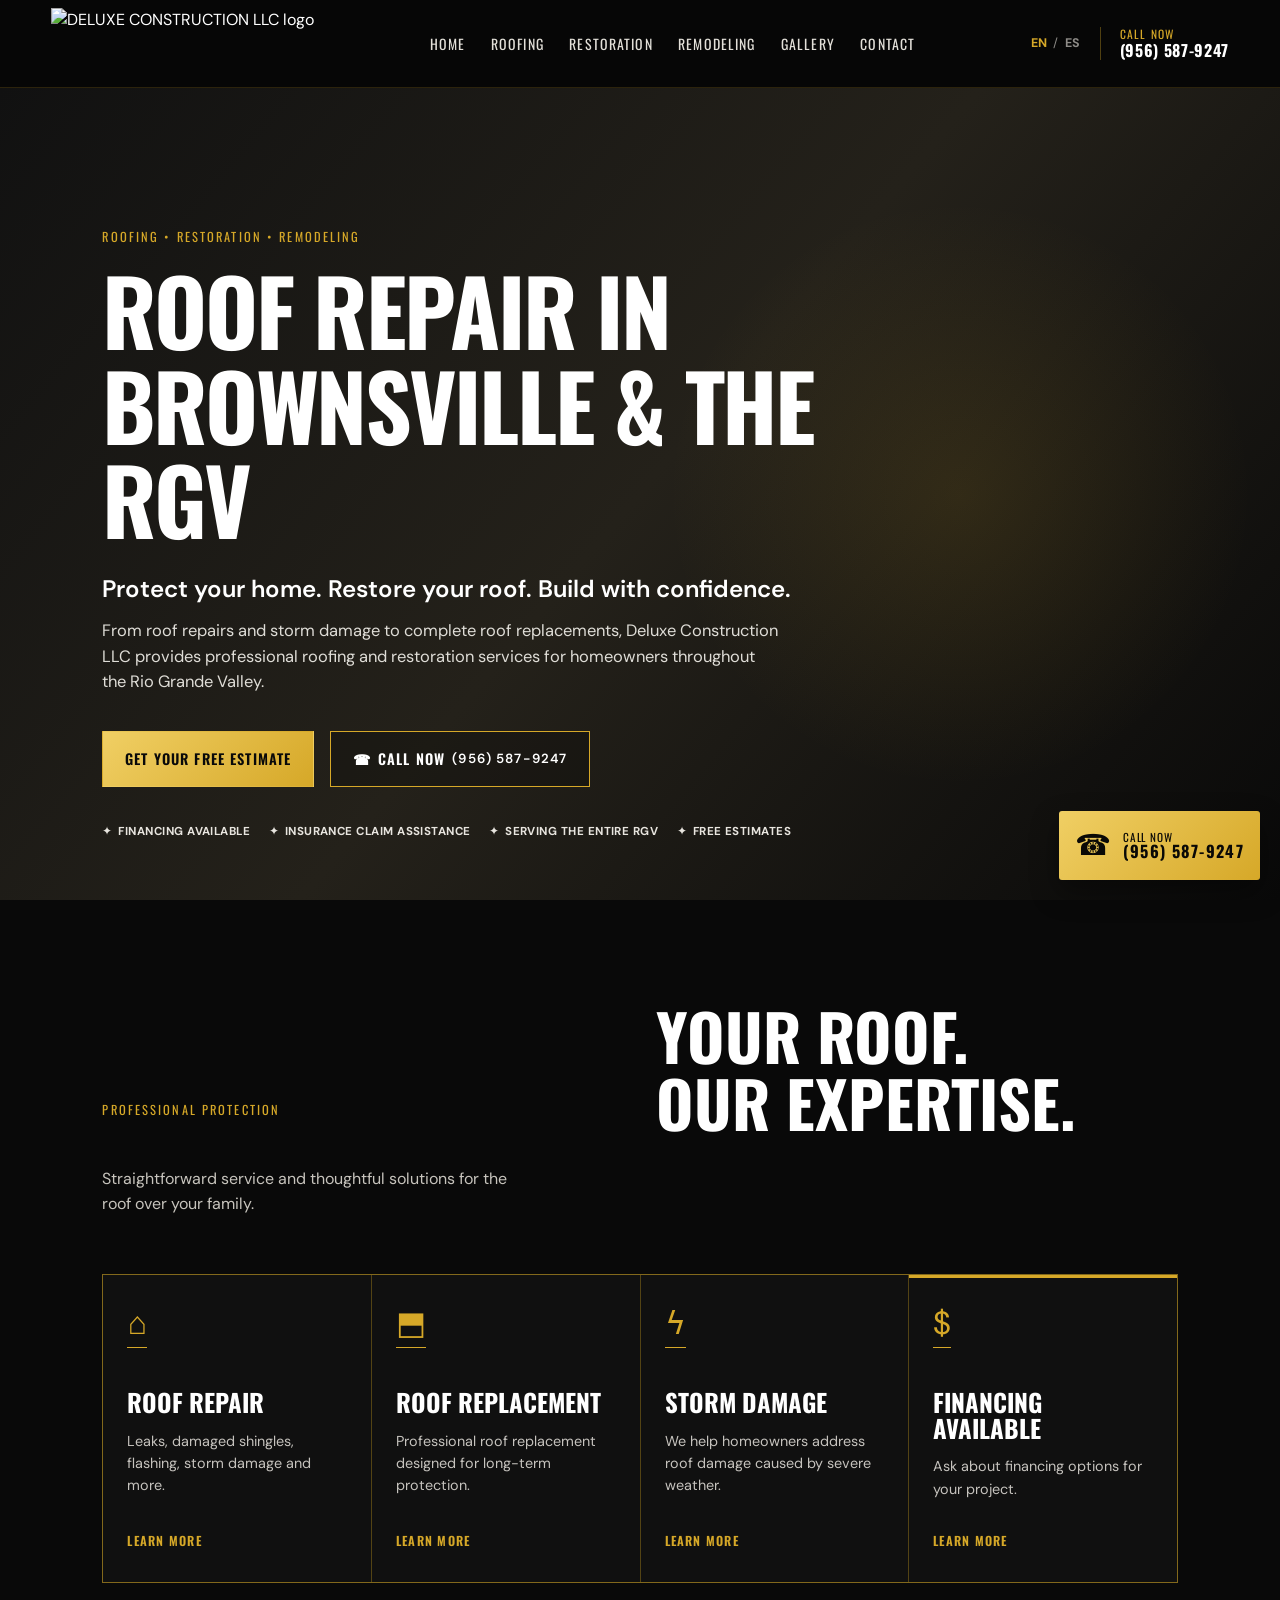
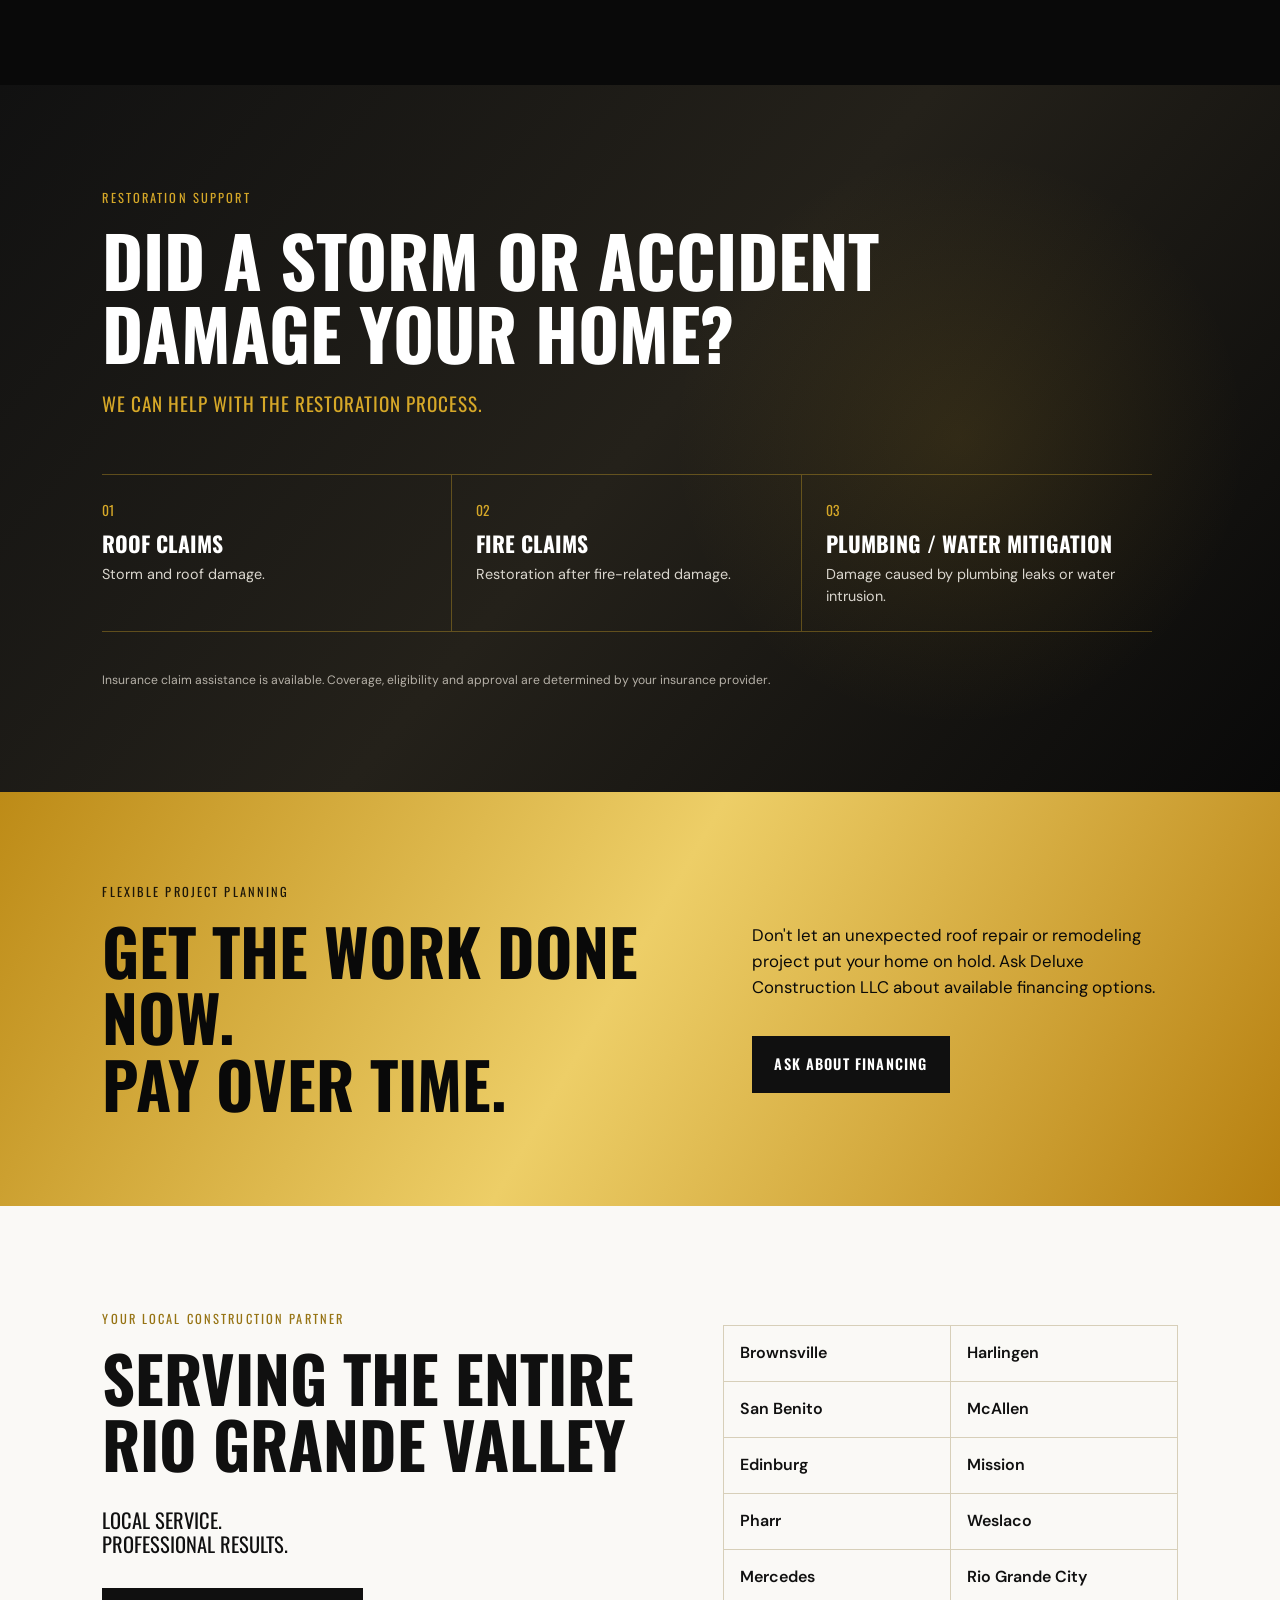
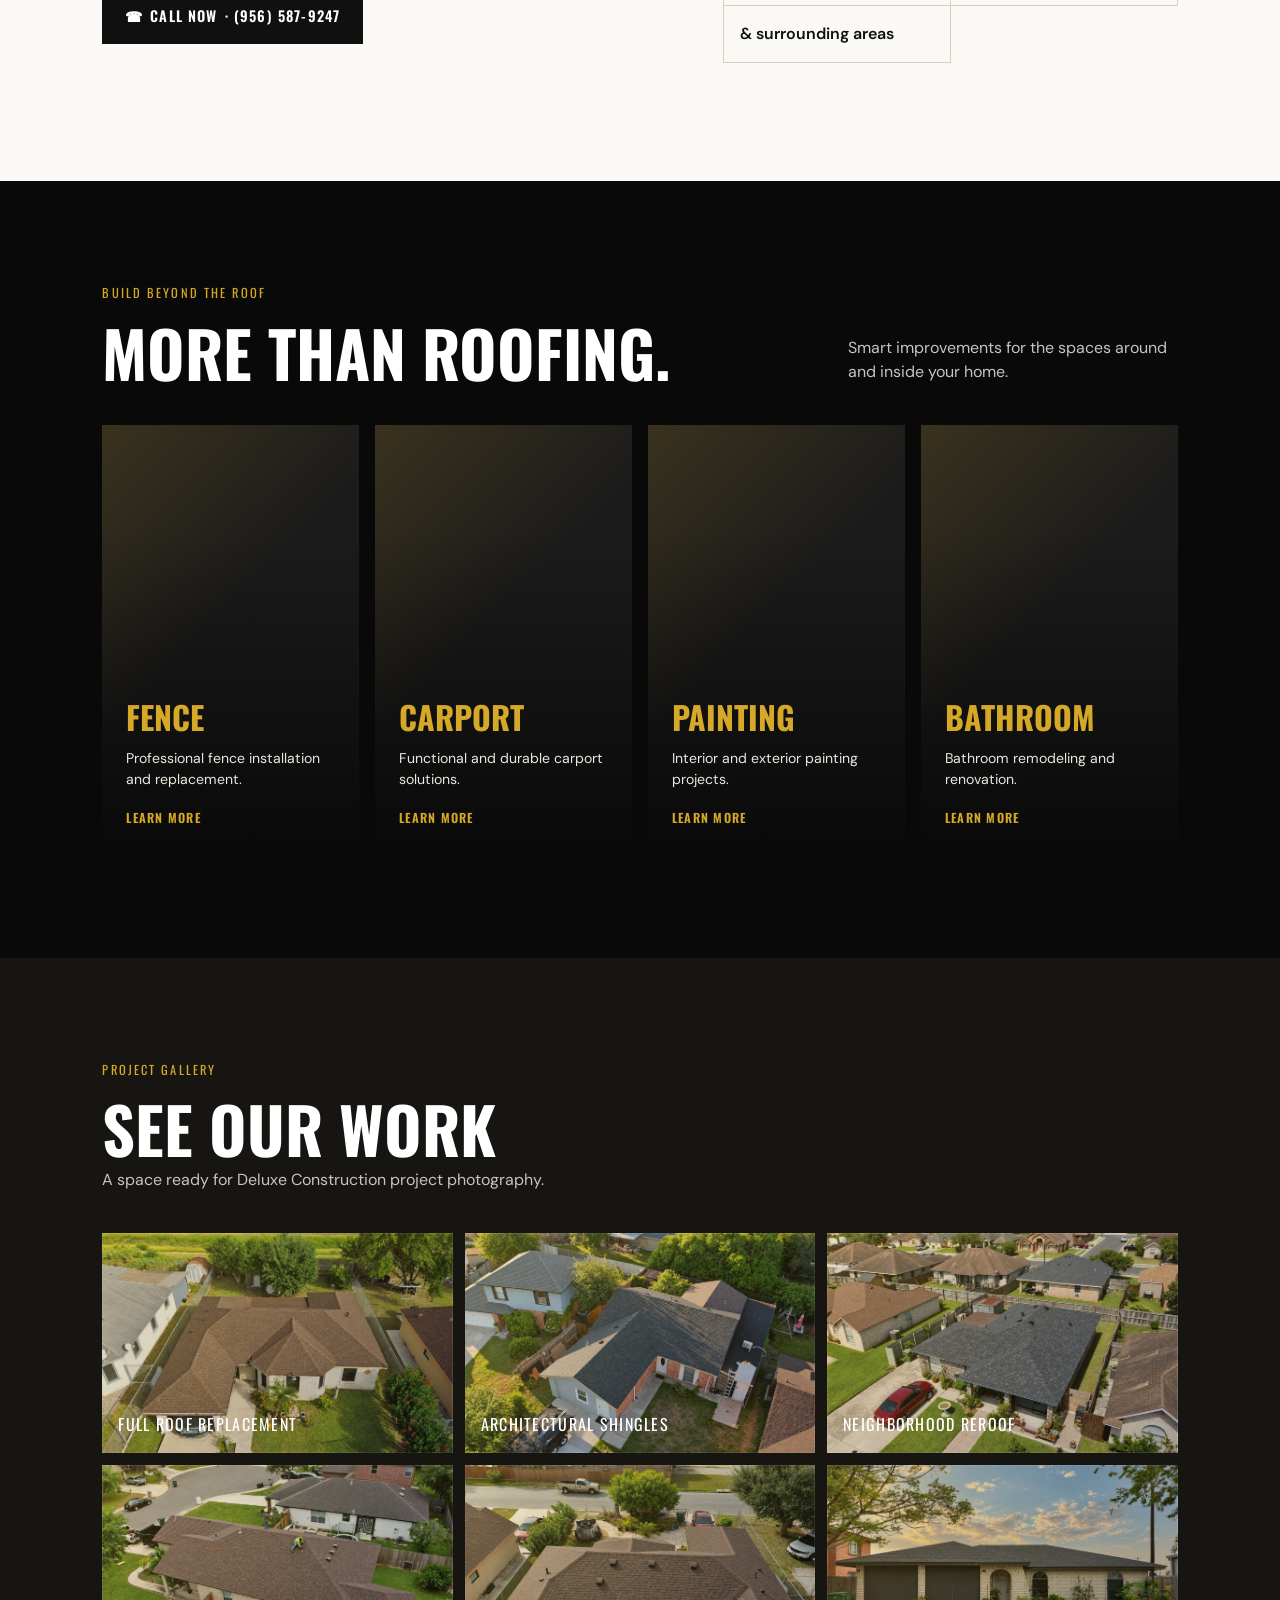
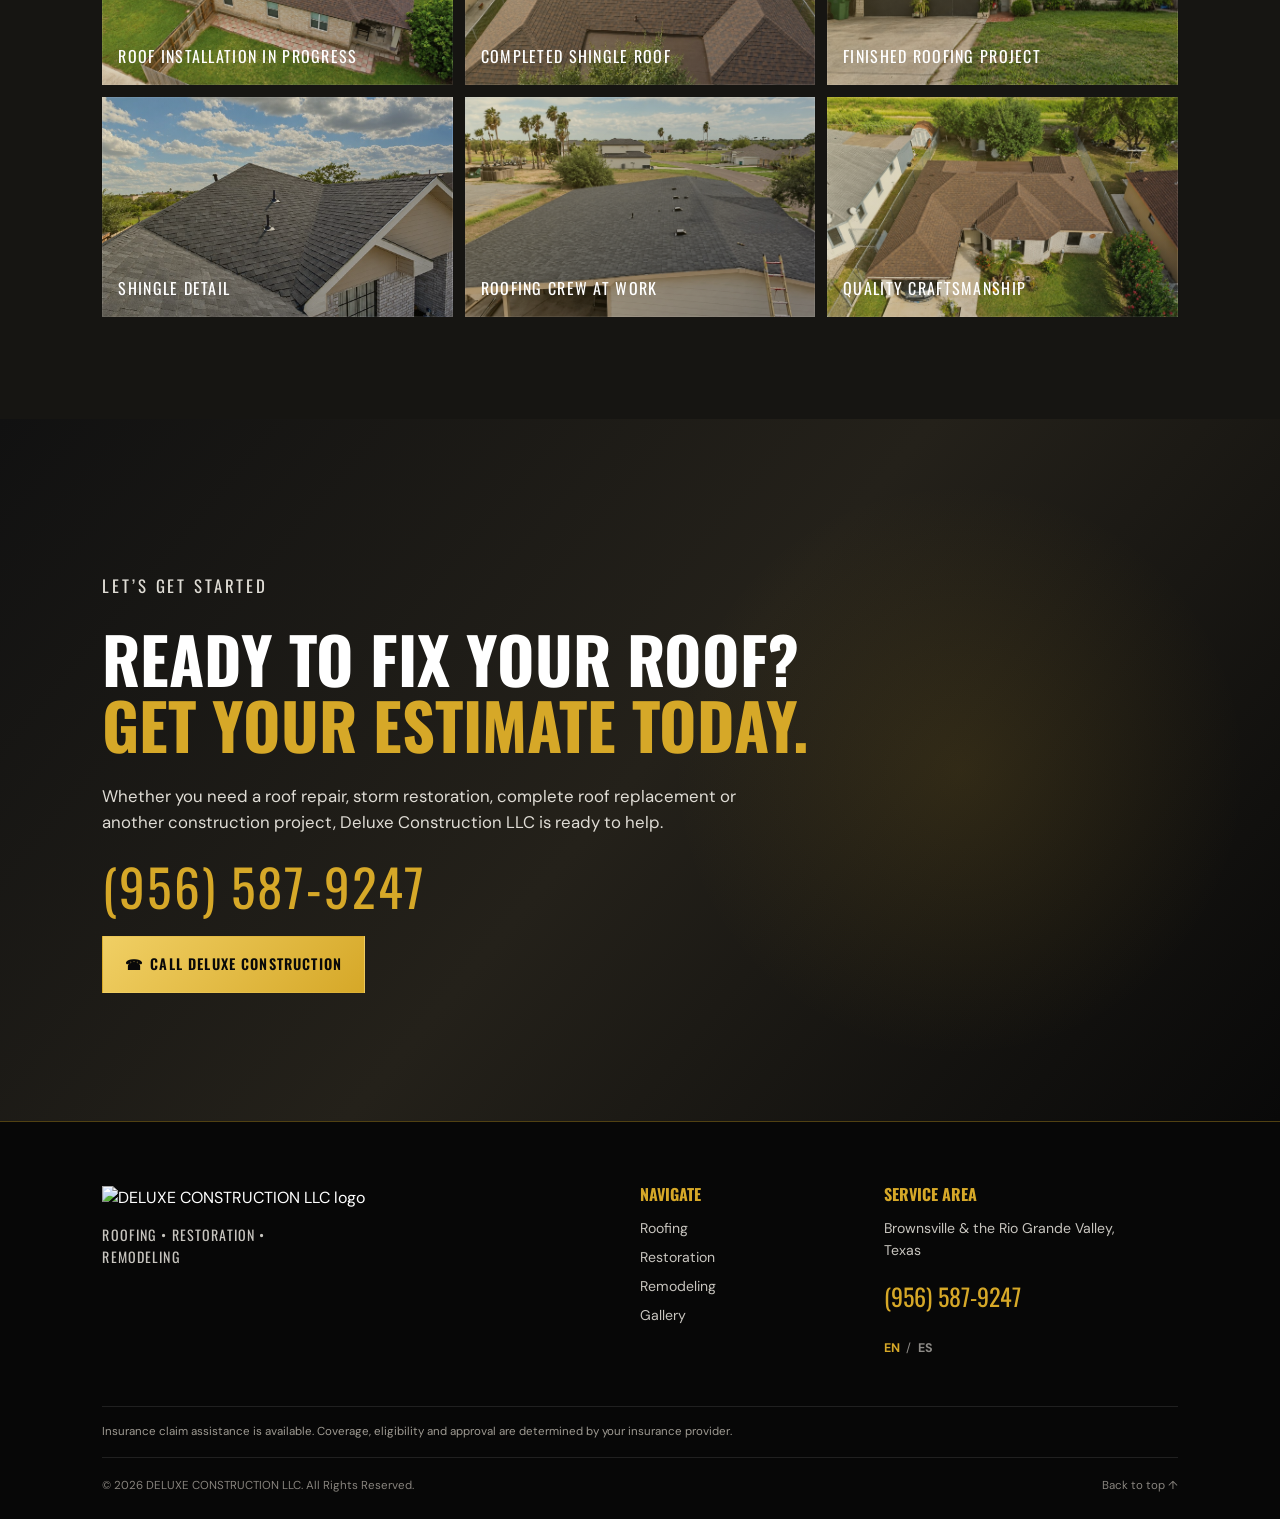
==== index.html @ 35813388 "Add files via upload" ====
<!doctype html>
<html lang="en">
<head>
  <meta charset="UTF-8" />
  <meta name="viewport" content="width=device-width, initial-scale=1.0" />
  <meta name="description" content="Professional roof repair, roof replacement, storm restoration and remodeling services in Brownsville and throughout the Rio Grande Valley. Financing available. Call Deluxe Construction LLC." />
  <title>Roof Repair in Brownsville TX | Deluxe Construction LLC</title>
  <link rel="preconnect" href="https://fonts.googleapis.com" />
  <link rel="preconnect" href="https://fonts.gstatic.com" crossorigin />
  <link href="https://fonts.googleapis.com/css2?family=DM+Sans:wght@400;500;600;700&family=Oswald:wght@400;500;600;700&display=swap" rel="stylesheet" />
  <link rel="stylesheet" href="styles.css" />
  <script type="application/ld+json">
  {"@context":"https://schema.org","@type":"HomeAndConstructionBusiness","name":"DELUXE CONSTRUCTION LLC","description":"Roof repair, roof replacement, restoration and remodeling services in Brownsville and the Rio Grande Valley.","telephone":"+1-956-587-9247","areaServed":{"@type":"Place","name":"Rio Grande Valley, Texas"},"serviceType":["Roof Repair","Roof Replacement","Storm Damage Restoration","Home Remodeling"]}
  </script>
</head>
<body>
  <a class="skip-link" href="#main" data-i18n="skip">Skip to content</a>
  <header class="site-header" id="top">
    <a href="#top" class="brand" aria-label="DELUXE CONSTRUCTION LLC home"><img src="images/deluxe-logo.jpeg" alt="DELUXE CONSTRUCTION LLC logo" /></a>
    <nav class="desktop-nav" aria-label="Primary navigation">
      <a href="#top" data-i18n="navHome">Home</a><a href="#roofing" data-i18n="navRoofing">Roofing</a><a href="#restoration" data-i18n="navRestoration">Restoration</a><a href="#remodeling" data-i18n="navRemodeling">Remodeling</a><a href="#gallery" data-i18n="navGallery">Gallery</a><a href="#contact" data-i18n="navContact">Contact</a>
    </nav>
    <div class="header-actions"><div class="language-switcher" aria-label="Language selector"><button data-lang="en">EN</button><span>/</span><button data-lang="es">ES</button></div><a class="header-call" href="tel:+19565879247"><span data-i18n="callNow">Call Now</span><strong>(956) 587-9247</strong></a></div>
    <button class="menu-toggle" aria-label="Open menu" aria-expanded="false"><span></span><span></span><span></span></button>
  </header>
  <div class="mobile-menu" aria-hidden="true"><nav aria-label="Mobile navigation"><a href="#top" data-i18n="navHome">Home</a><a href="#roofing" data-i18n="navRoofing">Roofing</a><a href="#restoration" data-i18n="navRestoration">Restoration</a><a href="#remodeling" data-i18n="navRemodeling">Remodeling</a><a href="#gallery" data-i18n="navGallery">Gallery</a><a href="#contact" data-i18n="navContact">Contact</a></nav><div class="language-switcher"><button data-lang="en">EN</button><span>/</span><button data-lang="es">ES</button></div><a class="btn btn-gold btn-wide" href="tel:+19565879247">☎ <span data-i18n="callNow">Call Now</span> · (956) 587-9247</a></div>
  <main id="main">
    <section class="hero image-panel hero-image"><div class="hero-content"><p class="eyebrow" data-i18n="heroEyebrow">Roofing • Restoration • Remodeling</p><h1 data-i18n="heroTitle">Roof Repair in<br>Brownsville &amp; the RGV</h1><p class="hero-tagline" data-i18n="heroTagline">Protect your home. Restore your roof. Build with confidence.</p><p class="hero-copy" data-i18n="heroCopy">From roof repairs and storm damage to complete roof replacements, Deluxe Construction LLC provides professional roofing and restoration services for homeowners throughout the Rio Grande Valley.</p><div class="hero-ctas"><a class="btn btn-gold" href="#contact" data-i18n="estimate">Get Your Free Estimate</a><a class="btn btn-outline" href="tel:+19565879247">☎ <span data-i18n="callNow">Call Now</span> <span class="phone">(956) 587-9247</span></a></div><div class="trust-row"><span>✦ <b data-i18n="trustFinance">Financing Available</b></span><span>✦ <b data-i18n="trustClaims">Insurance Claim Assistance</b></span><span>✦ <b data-i18n="trustRGV">Serving the Entire RGV</b></span><span>✦ <b data-i18n="trustEstimate">Free Estimates</b></span></div></div></section>

    <section id="roofing" class="section section-dark"><div class="section-intro"><p class="eyebrow" data-i18n="roofingKicker">Professional protection</p><h2 data-i18n="roofingTitle">Your Roof.<br>Our Expertise.</h2><p data-i18n="roofingCopy">Straightforward service and thoughtful solutions for the roof over your family.</p></div><div class="service-grid">
      <article class="service-card"><div class="service-icon">⌂</div><h3 data-i18n="repairTitle">Roof Repair</h3><p data-i18n="repairText">Leaks, damaged shingles, flashing, storm damage and more.</p><a href="#contact" data-i18n="learnMore">Learn More</a></article>
      <article class="service-card"><div class="service-icon">⬒</div><h3 data-i18n="replacementTitle">Roof Replacement</h3><p data-i18n="replacementText">Professional roof replacement designed for long-term protection.</p><a href="#contact" data-i18n="learnMore">Learn More</a></article>
      <article class="service-card"><div class="service-icon">ϟ</div><h3 data-i18n="stormTitle">Storm Damage</h3><p data-i18n="stormText">We help homeowners address roof damage caused by severe weather.</p><a href="#restoration" data-i18n="learnMore">Learn More</a></article>
      <article class="service-card gold-edge"><div class="service-icon">$</div><h3 data-i18n="financeCardTitle">Financing Available</h3><p data-i18n="financeCardText">Ask about financing options for your project.</p><a href="#financing" data-i18n="learnMore">Learn More</a></article>
    </div></section>

    <section id="restoration" class="claims section image-panel claims-image"><div class="claims-inner"><p class="eyebrow" data-i18n="claimsKicker">Restoration support</p><h2 data-i18n="claimsTitle">Did a Storm or Accident<br>Damage Your Home?</h2><p class="claims-lead" data-i18n="claimsLead">We can help with the restoration process.</p><div class="claim-grid"><article><span>01</span><h3 data-i18n="roofClaims">Roof Claims</h3><p data-i18n="roofClaimsText">Storm and roof damage.</p></article><article><span>02</span><h3 data-i18n="fireClaims">Fire Claims</h3><p data-i18n="fireClaimsText">Restoration after fire-related damage.</p></article><article><span>03</span><h3 data-i18n="waterClaims">Plumbing / Water Mitigation</h3><p data-i18n="waterClaimsText">Damage caused by plumbing leaks or water intrusion.</p></article></div><p class="disclaimer" data-i18n="disclaimer">Insurance claim assistance is available. Coverage, eligibility and approval are determined by your insurance provider.</p></div></section>

    <section id="financing" class="financing"><div><p class="eyebrow" data-i18n="financingKicker">Flexible project planning</p><h2 data-i18n="financingTitle">Get the Work Done Now.<br>Pay Over Time.</h2></div><div><p data-i18n="financingText">Don't let an unexpected roof repair or remodeling project put your home on hold. Ask Deluxe Construction LLC about available financing options.</p><a class="btn btn-gold" href="#contact" data-i18n="askFinance">Ask About Financing</a></div></section>

    <section class="section areas"><div><p class="eyebrow" data-i18n="areasKicker">Your local construction partner</p><h2 data-i18n="areasTitle">Serving the Entire<br>Rio Grande Valley</h2><p class="areas-strong" data-i18n="areasStrong">Local Service.<br>Professional Results.</p><a class="btn btn-black" href="tel:+19565879247">☎ <span data-i18n="callNow">Call Now</span> · (956) 587-9247</a></div><ul class="city-list"><li>Brownsville</li><li>Harlingen</li><li>San Benito</li><li>McAllen</li><li>Edinburg</li><li>Mission</li><li>Pharr</li><li>Weslaco</li><li>Mercedes</li><li>Rio Grande City</li><li data-i18n="surrounding">&amp; surrounding areas</li></ul></section>

    <section id="remodeling" class="section section-dark"><div class="section-title-line"><div><p class="eyebrow" data-i18n="moreKicker">Build beyond the roof</p><h2 data-i18n="moreTitle">More Than Roofing.</h2></div><p data-i18n="moreCopy">Smart improvements for the spaces around and inside your home.</p></div><div class="other-grid"><article class="visual-card fence"><div><h3 data-i18n="fence">Fence</h3><p data-i18n="fenceText">Professional fence installation and replacement.</p><a href="#contact" data-i18n="learnMore">Learn More</a></div></article><article class="visual-card carport"><div><h3 data-i18n="carport">Carport</h3><p data-i18n="carportText">Functional and durable carport solutions.</p><a href="#contact" data-i18n="learnMore">Learn More</a></div></article><article class="visual-card painting"><div><h3 data-i18n="painting">Painting</h3><p data-i18n="paintingText">Interior and exterior painting projects.</p><a href="#contact" data-i18n="learnMore">Learn More</a></div></article><article class="visual-card bathroom"><div><h3 data-i18n="bathroom">Bathroom</h3><p data-i18n="bathroomText">Bathroom remodeling and renovation.</p><a href="#contact" data-i18n="learnMore">Learn More</a></div></article></div></section>

    <section id="gallery" class="section gallery-section"><p class="eyebrow" data-i18n="galleryKicker">Project gallery</p><h2 data-i18n="galleryTitle">See Our Work</h2><p class="gallery-note" data-i18n="galleryNote">A space ready for Deluxe Construction project photography.</p><div class="gallery-grid" id="galleryGrid"></div></section>

    <section id="contact" class="final-cta image-panel final-image"><div><p class="eyebrow" data-i18n="finalKicker">Let’s get started</p><h2 data-i18n="finalTitle">Ready to Fix Your Roof?<br><em>Get Your Estimate Today.</em></h2><p data-i18n="finalText">Whether you need a roof repair, storm restoration, complete roof replacement or another construction project, Deluxe Construction LLC is ready to help.</p><a class="final-phone" href="tel:+19565879247">(956) 587-9247</a><a class="btn btn-gold" href="tel:+19565879247">☎ <span data-i18n="callDeluxe">Call Deluxe Construction</span></a></div></section>
  </main>
  <footer class="footer"><div class="footer-main"><div><img class="footer-logo" src="images/deluxe-logo.jpeg" alt="DELUXE CONSTRUCTION LLC logo" /><p class="footer-tag" data-i18n="footerTag">Roofing • Restoration • Remodeling</p></div><div><h3 data-i18n="footerNavigate">Navigate</h3><a href="#roofing" data-i18n="navRoofing">Roofing</a><a href="#restoration" data-i18n="navRestoration">Restoration</a><a href="#remodeling" data-i18n="navRemodeling">Remodeling</a><a href="#gallery" data-i18n="navGallery">Gallery</a></div><div><h3 data-i18n="footerService">Service Area</h3><p data-i18n="footerArea">Brownsville &amp; the Rio Grande Valley, Texas</p><a class="footer-phone" href="tel:+19565879247">(956) 587-9247</a><div class="language-switcher footer-language"><button data-lang="en">EN</button><span>/</span><button data-lang="es">ES</button></div></div></div><p class="footer-disclaimer" data-i18n="disclaimer">Insurance claim assistance is available. Coverage, eligibility and approval are determined by your insurance provider.</p><div class="footer-bottom"><span>© 2026 DELUXE CONSTRUCTION LLC. <span data-i18n="rights">All Rights Reserved.</span></span><a href="#top" data-i18n="backTop">Back to top ↑</a></div></footer>
  <a class="floating-call" href="tel:+19565879247" aria-label="Call DELUXE CONSTRUCTION LLC at (956) 587-9247"><span class="call-icon">☎</span><span><small data-i18n="callNow">Call Now</small><strong>(956) 587-9247</strong></span></a>
  <dialog class="lightbox"><button aria-label="Close gallery image">×</button><div class="lightbox-art"></div><p></p></dialog>
  <script src="script.js"></script>
</body>
</html>
---- styles.css ----
:root{--black:#070707;--charcoal:#131313;--gold:#d6a828;--gold-light:#f0cf64;--white:#fff;--muted:#c7c4bd;--line:rgba(214,168,40,.36)}*{box-sizing:border-box}html{scroll-behavior:smooth}body{margin:0;background:var(--black);color:var(--white);font-family:"DM Sans",Arial,sans-serif;line-height:1.55}a{color:inherit;text-decoration:none}button{font:inherit}.skip-link{position:fixed;top:-50px;left:1rem;background:var(--gold);color:#000;padding:.6rem 1rem;z-index:100}.skip-link:focus{top:1rem}.site-header{height:88px;position:sticky;top:0;z-index:30;display:flex;align-items:center;gap:2rem;padding:7px clamp(1rem,4vw,5rem);background:rgba(7,7,7,.94);border-bottom:1px solid rgba(214,168,40,.18);backdrop-filter:blur(12px)}.brand{display:flex;height:72px;min-width:140px}.brand img{height:100%;width:auto;object-fit:contain}.desktop-nav{display:flex;justify-content:center;gap:clamp(1rem,2vw,2.3rem);margin:auto;font-family:Oswald,sans-serif;font-size:.87rem;text-transform:uppercase;letter-spacing:.08em}.desktop-nav a{color:#e3e0d9}.desktop-nav a:hover,.footer a:hover{color:var(--gold)}.header-actions{display:flex;align-items:center;gap:1.25rem}.language-switcher{display:flex;align-items:center;gap:.4rem;color:#8d8b87;font-size:.78rem}.language-switcher button{border:0;padding:0;background:none;color:inherit;cursor:pointer;font-weight:700}.language-switcher button.active{color:var(--gold)}.header-call{font-family:Oswald,sans-serif;color:var(--gold);text-transform:uppercase;font-size:.72rem;letter-spacing:.1em;border-left:1px solid var(--line);padding-left:1.2rem;line-height:1.2}.header-call strong{display:block;color:#fff;font-size:1rem;letter-spacing:.04em}.menu-toggle,.mobile-menu{display:none}.image-panel{position:relative;isolation:isolate;background-color:#131313;background-image:linear-gradient(100deg,rgba(0,0,0,.94) 12%,rgba(0,0,0,.66) 58%,rgba(0,0,0,.36)),url("images/hero-roof.jpg");background-position:center;background-size:cover}.image-panel:before{content:"";position:absolute;inset:0;z-index:-1;background:radial-gradient(circle at 75% 50%,rgba(214,168,40,.12),transparent 28%),linear-gradient(130deg,#111 0%,#24211a 50%,#090909 100%)}.hero{min-height:calc(100svh - 88px);padding:clamp(5rem,10vw,9rem) clamp(1rem,8vw,9rem) 3rem;display:flex;align-items:center}.hero-content{max-width:830px}.eyebrow{margin:0 0 1rem;color:var(--gold);font-family:Oswald,sans-serif;font-size:.78rem;letter-spacing:.17em;text-transform:uppercase}.hero h1,h2,h3{font-family:Oswald,sans-serif;text-transform:uppercase;line-height:1.04;margin:0}.hero h1{font-size:clamp(3.2rem,7.1vw,7rem);letter-spacing:-.025em;max-width:780px}.hero-tagline{font-size:clamp(1.15rem,2vw,1.5rem);margin:1.5rem 0 .7rem;font-weight:600}.hero-copy{color:#dfddd7;max-width:680px;margin:0;font-size:1.03rem}.hero-ctas{display:flex;gap:1rem;flex-wrap:wrap;margin:2.25rem 0}.btn{display:inline-flex;align-items:center;justify-content:center;gap:.45rem;padding:1rem 1.35rem;border:1px solid transparent;font-family:Oswald,sans-serif;font-weight:600;letter-spacing:.08em;text-transform:uppercase;cursor:pointer;transition:.2s transform,.2s background;font-size:.9rem}.btn:hover{transform:translateY(-3px)}.btn-gold{background:linear-gradient(135deg,var(--gold-light),var(--gold));color:#090909}.btn-outline{border-color:var(--gold);color:#fff;background:rgba(0,0,0,.22)}.btn-outline:hover{background:var(--gold);color:#111}.btn-black{background:#101010;color:#fff;border-color:#101010}.btn-wide{width:100%}.phone{font-family:"DM Sans",sans-serif;font-size:.83rem}.trust-row{display:flex;flex-wrap:wrap;gap:.65rem 1.15rem;font-size:.72rem;color:#e8e5df;text-transform:uppercase;letter-spacing:.04em}.trust-row span{display:flex;gap:.35rem;align-items:center}.trust-row span:first-letter{color:var(--gold)}.image-credit-placeholder{position:absolute;right:1.2rem;bottom:1rem;font-size:.67rem;color:rgba(255,255,255,.48);letter-spacing:.04em}.section{padding:clamp(4.7rem,8vw,8rem) clamp(1rem,8vw,9rem)}.section-dark{background:#090909}.section-intro{display:grid;grid-template-columns:1fr 1fr;gap:2rem;align-items:end;margin-bottom:3rem}.section-intro h2,.areas h2,.financing h2,.section-title-line h2,.gallery-section h2,.final-cta h2{font-size:clamp(2.7rem,5vw,5.2rem)}.section-intro>p:last-child{color:var(--muted);max-width:410px;margin:0 0 .55rem}.service-grid{display:grid;grid-template-columns:repeat(4,1fr);gap:1px;background:var(--line);border:1px solid var(--line)}.service-card{background:#101010;padding:2rem 1.5rem;min-height:290px;display:flex;flex-direction:column;align-items:flex-start}.service-card:hover{background:#161512}.service-icon{color:var(--gold);font-size:2rem;border-bottom:1px solid var(--gold);padding-bottom:.5rem;line-height:1;margin-bottom:2.6rem}.service-card h3{font-size:1.55rem}.service-card p{font-size:.9rem;color:#c6c3be;min-height:3.8rem}.service-card a,.visual-card a{color:var(--gold);font-family:Oswald,sans-serif;font-weight:600;text-transform:uppercase;letter-spacing:.1em;font-size:.78rem;margin-top:auto}.gold-edge{box-shadow:inset 0 3px 0 var(--gold)}.claims{padding:clamp(4.7rem,8vw,8rem) clamp(1rem,8vw,9rem);background-image:linear-gradient(100deg,rgba(0,0,0,.95),rgba(0,0,0,.73)),url("images/storm-damage.jpg")}.claims-inner{max-width:1050px}.claims h2{font-size:clamp(2.7rem,5.5vw,5.5rem)}.claims-lead{font-family:Oswald,sans-serif;font-size:1.2rem;text-transform:uppercase;letter-spacing:.05em;color:var(--gold)}.claim-grid{margin:3.5rem 0 2.4rem;display:grid;grid-template-columns:repeat(3,1fr);border-top:1px solid var(--line);border-bottom:1px solid var(--line)}.claim-grid article{padding:1.5rem 1.5rem 1.5rem 0;border-right:1px solid var(--line)}.claim-grid article+article{padding-left:1.5rem}.claim-grid article:last-child{border-right:0}.claim-grid span{font-family:Oswald,sans-serif;font-size:.85rem;color:var(--gold)}.claim-grid h3{font-size:1.35rem;margin:.5rem 0}.claim-grid p{color:#dad6ce;font-size:.9rem;margin:0}.disclaimer{font-size:.76rem;color:#b6b1a8;max-width:800px;margin:0}.financing{padding:clamp(4.7rem,7vw,7rem) clamp(1rem,8vw,9rem);display:grid;grid-template-columns:1.1fr .8fr;gap:4rem;align-items:center;background:linear-gradient(120deg,#bd8b17,#edce67 48%,#b78010);color:#090909}.financing .eyebrow{color:#1c1609}.financing>div:last-child p{max-width:470px;font-size:1.05rem}.financing .btn{background:#101010;color:#fff;margin-top:1.2rem}.areas{display:grid;grid-template-columns:1.1fr .9fr;gap:4rem;background:#faf9f6;color:#101010}.areas .eyebrow{color:#967313}.areas-strong{font-family:Oswald,sans-serif;font-size:1.28rem;line-height:1.15;text-transform:uppercase;margin:2rem 0}.city-list{list-style:none;margin:1rem 0;padding:0;display:grid;grid-template-columns:1fr 1fr;gap:0;border-top:1px solid #d7cfb9;border-left:1px solid #d7cfb9}.city-list li{padding:.95rem 1rem;border-bottom:1px solid #d7cfb9;border-right:1px solid #d7cfb9;font-weight:600}.section-title-line{display:flex;justify-content:space-between;gap:3rem;align-items:end;margin-bottom:2.5rem}.section-title-line>p{max-width:330px;color:var(--muted);margin:0}.other-grid{display:grid;grid-template-columns:repeat(4,1fr);gap:1rem}.visual-card{min-height:430px;display:flex;align-items:end;position:relative;overflow:hidden;background:#222;background-image:linear-gradient(0deg,#090909 0%,rgba(0,0,0,.2) 75%),var(--card-image);background-size:cover;background-position:center}.visual-card:before{content:"";position:absolute;inset:0;background:linear-gradient(135deg,rgba(214,168,40,.16),transparent 45%);transition:.3s}.visual-card:hover:before{background:linear-gradient(135deg,rgba(214,168,40,.35),transparent 60%)}.visual-card>div{position:relative;padding:1.5rem;width:100%;z-index:1}.visual-card h3{font-size:2rem;color:var(--gold)}.visual-card p{font-size:.88rem;color:#ece8df;min-height:2.8rem}.fence{--card-image:url("images/fence.jpg")}.carport{--card-image:url("images/carport.jpg")}.painting{--card-image:url("images/painting.jpg")}.bathroom{--card-image:url("images/bathroom.jpg")}.gallery-section{background:#161512}.gallery-section h2{margin-bottom:.4rem}.gallery-note{color:var(--muted);margin-top:0}.gallery-grid{display:grid;grid-template-columns:repeat(3,1fr);gap:.75rem;margin-top:2.5rem}.gallery-item{position:relative;border:0;background:#27231c;min-height:220px;cursor:pointer;background-image:linear-gradient(135deg,rgba(214,168,40,.22),rgba(0,0,0,.3)),var(--gallery-image);background-position:center;background-size:cover;text-align:left;overflow:hidden}.gallery-item:after{content:"";position:absolute;inset:0;border:1px solid rgba(255,255,255,.08);transition:.2s}.gallery-item:hover:after{inset:10px;border-color:var(--gold)}.gallery-item span{position:absolute;bottom:1rem;left:1rem;z-index:1;color:#fff;font-family:Oswald,sans-serif;text-transform:uppercase;letter-spacing:.08em}.final-cta{padding:clamp(5rem,10vw,10rem) clamp(1rem,8vw,9rem);background-image:linear-gradient(100deg,rgba(0,0,0,.94),rgba(0,0,0,.58)),url("images/final-roof.jpg")}.final-cta>div{max-width:850px}.final-cta h2 em{color:var(--gold);font-style:normal}.final-cta p{max-width:640px;color:#dfdcd5;font-size:1.05rem;margin:1.6rem 0}.final-phone{display:block;font-family:Oswald,sans-serif;font-size:clamp(2.2rem,4vw,4.5rem);color:var(--gold);letter-spacing:.04em;line-height:1;margin:1.5rem 0}.footer{padding:4rem clamp(1rem,8vw,9rem) 1.5rem;background:#070707;border-top:1px solid var(--line)}.footer-main{display:grid;grid-template-columns:1.5fr .6fr .9fr;gap:3rem}.footer-logo{width:155px;height:120px;object-fit:contain}.footer-tag{font-family:Oswald,sans-serif;color:var(--gold);text-transform:uppercase;letter-spacing:.08em;font-size:.86rem}.footer h3{font-size:1rem;color:var(--gold);margin-bottom:1rem}.footer-main a:not(.footer-phone){display:block;margin:.45rem 0;font-size:.88rem;color:#c8c5bf}.footer-main p{font-size:.88rem;color:#c8c5bf;max-width:240px}.footer-phone{font-family:Oswald,sans-serif;font-size:1.5rem;color:var(--gold);display:block;margin:1rem 0}.footer-language{margin-top:1.5rem}.footer-disclaimer{border-top:1px solid rgba(255,255,255,.1);border-bottom:1px solid rgba(255,255,255,.1);padding:1rem 0;color:#9e9a92;font-size:.72rem;margin:3rem 0 1.2rem}.footer-bottom{display:flex;justify-content:space-between;gap:1rem;color:#87837d;font-size:.72rem}.floating-call{position:fixed;right:1.25rem;bottom:1.25rem;z-index:25;display:flex;align-items:center;gap:.75rem;padding:.75rem 1rem;background:linear-gradient(135deg,var(--gold-light),var(--gold));color:#0a0906;box-shadow:0 12px 28px rgba(0,0,0,.38),0 0 0 0 rgba(214,168,40,.5);animation:pulse 3.5s infinite;border-radius:3px}.floating-call small,.floating-call strong{display:block;text-transform:uppercase;font-family:Oswald,sans-serif;line-height:1.1;letter-spacing:.08em}.floating-call small{font-size:.7rem}.floating-call strong{font-size:1.02rem}.call-icon{font-size:1.8rem}@keyframes pulse{0%,85%,100%{box-shadow:0 12px 28px rgba(0,0,0,.38),0 0 0 0 rgba(214,168,40,.5)}92%{box-shadow:0 12px 28px rgba(0,0,0,.38),0 0 0 11px rgba(214,168,40,0)}}.lightbox{border:0;padding:0;background:#0c0c0c;color:#fff;max-width:min(90vw,900px);width:90vw}.lightbox::backdrop{background:rgba(0,0,0,.86)}.lightbox button{position:absolute;z-index:2;right:.5rem;top:.25rem;border:0;background:none;color:#fff;font-size:2.4rem;cursor:pointer}.lightbox-art{height:min(70vh,600px);background:#27231c;background-image:linear-gradient(135deg,rgba(214,168,40,.25),rgba(0,0,0,.35)),var(--lightbox-image);background-size:cover;background-position:center}.lightbox p{margin:0;padding:1rem;font-family:Oswald,sans-serif;text-transform:uppercase;letter-spacing:.1em;color:var(--gold)}
@media(max-width:900px){.desktop-nav,.header-actions{display:none}.site-header{justify-content:space-between}.menu-toggle{display:flex;flex-direction:column;gap:5px;border:0;background:none;padding:.5rem;cursor:pointer}.menu-toggle span{display:block;width:25px;height:2px;background:var(--gold);transition:.2s}.mobile-menu{position:fixed;display:block;z-index:28;top:88px;left:0;right:0;padding:1.5rem;background:#0c0c0c;border-bottom:1px solid var(--line);transform:translateY(-120%);transition:transform .25s;box-shadow:0 10px 25px rgba(0,0,0,.4)}.mobile-menu.open{transform:translateY(0)}.mobile-menu nav{display:grid;grid-template-columns:1fr 1fr;border-top:1px solid var(--line);margin-bottom:1rem}.mobile-menu nav a{padding:1rem 0;border-bottom:1px solid var(--line);font-family:Oswald,sans-serif;text-transform:uppercase;letter-spacing:.08em}.mobile-menu .language-switcher{margin:1rem 0}.section-intro,.financing,.areas,.section-title-line{grid-template-columns:1fr;display:grid;gap:1.5rem}.service-grid,.other-grid{grid-template-columns:repeat(2,1fr)}.section-title-line{align-items:start}.claims h2 br{display:none}.footer-main{grid-template-columns:1.3fr 1fr}.footer-main>div:last-child{grid-column:1/-1}}
@media(max-width:580px){.site-header{height:70px}.brand{height:56px}.mobile-menu{top:70px}.hero{min-height:calc(100svh - 70px);padding-top:4.5rem;padding-bottom:5rem}.hero h1{font-size:3.2rem}.hero-copy{font-size:.94rem}.hero-ctas{display:grid}.btn{min-height:52px;padding:1rem}.trust-row{display:grid;grid-template-columns:1fr 1fr;font-size:.63rem;gap:.7rem}.image-credit-placeholder{display:none}.section{padding:4.3rem 1.2rem}.section-intro h2,.areas h2,.financing h2,.section-title-line h2,.gallery-section h2,.final-cta h2{font-size:3rem}.service-grid,.other-grid{grid-template-columns:1fr}.service-card{min-height:220px}.service-icon{margin-bottom:1.3rem}.claim-grid{grid-template-columns:1fr;margin-top:2rem}.claim-grid article,.claim-grid article+article{border-right:0;border-bottom:1px solid var(--line);padding:1.2rem 0}.claim-grid article:last-child{border-bottom:0}.city-list{grid-template-columns:1fr}.other-grid{gap:.75rem}.visual-card{min-height:310px}.gallery-grid{grid-template-columns:1fr 1fr;gap:.45rem}.gallery-item{min-height:155px}.final-cta{padding:5rem 1.2rem}.footer-main{grid-template-columns:1fr;gap:2rem}.footer-main>div:last-child{grid-column:auto}.footer-bottom{display:block;line-height:2}.footer-bottom a{display:block}.floating-call{right:.75rem;bottom:.75rem;padding:.8rem 1rem}.floating-call strong{font-size:.92rem}.call-icon{font-size:1.7rem}}
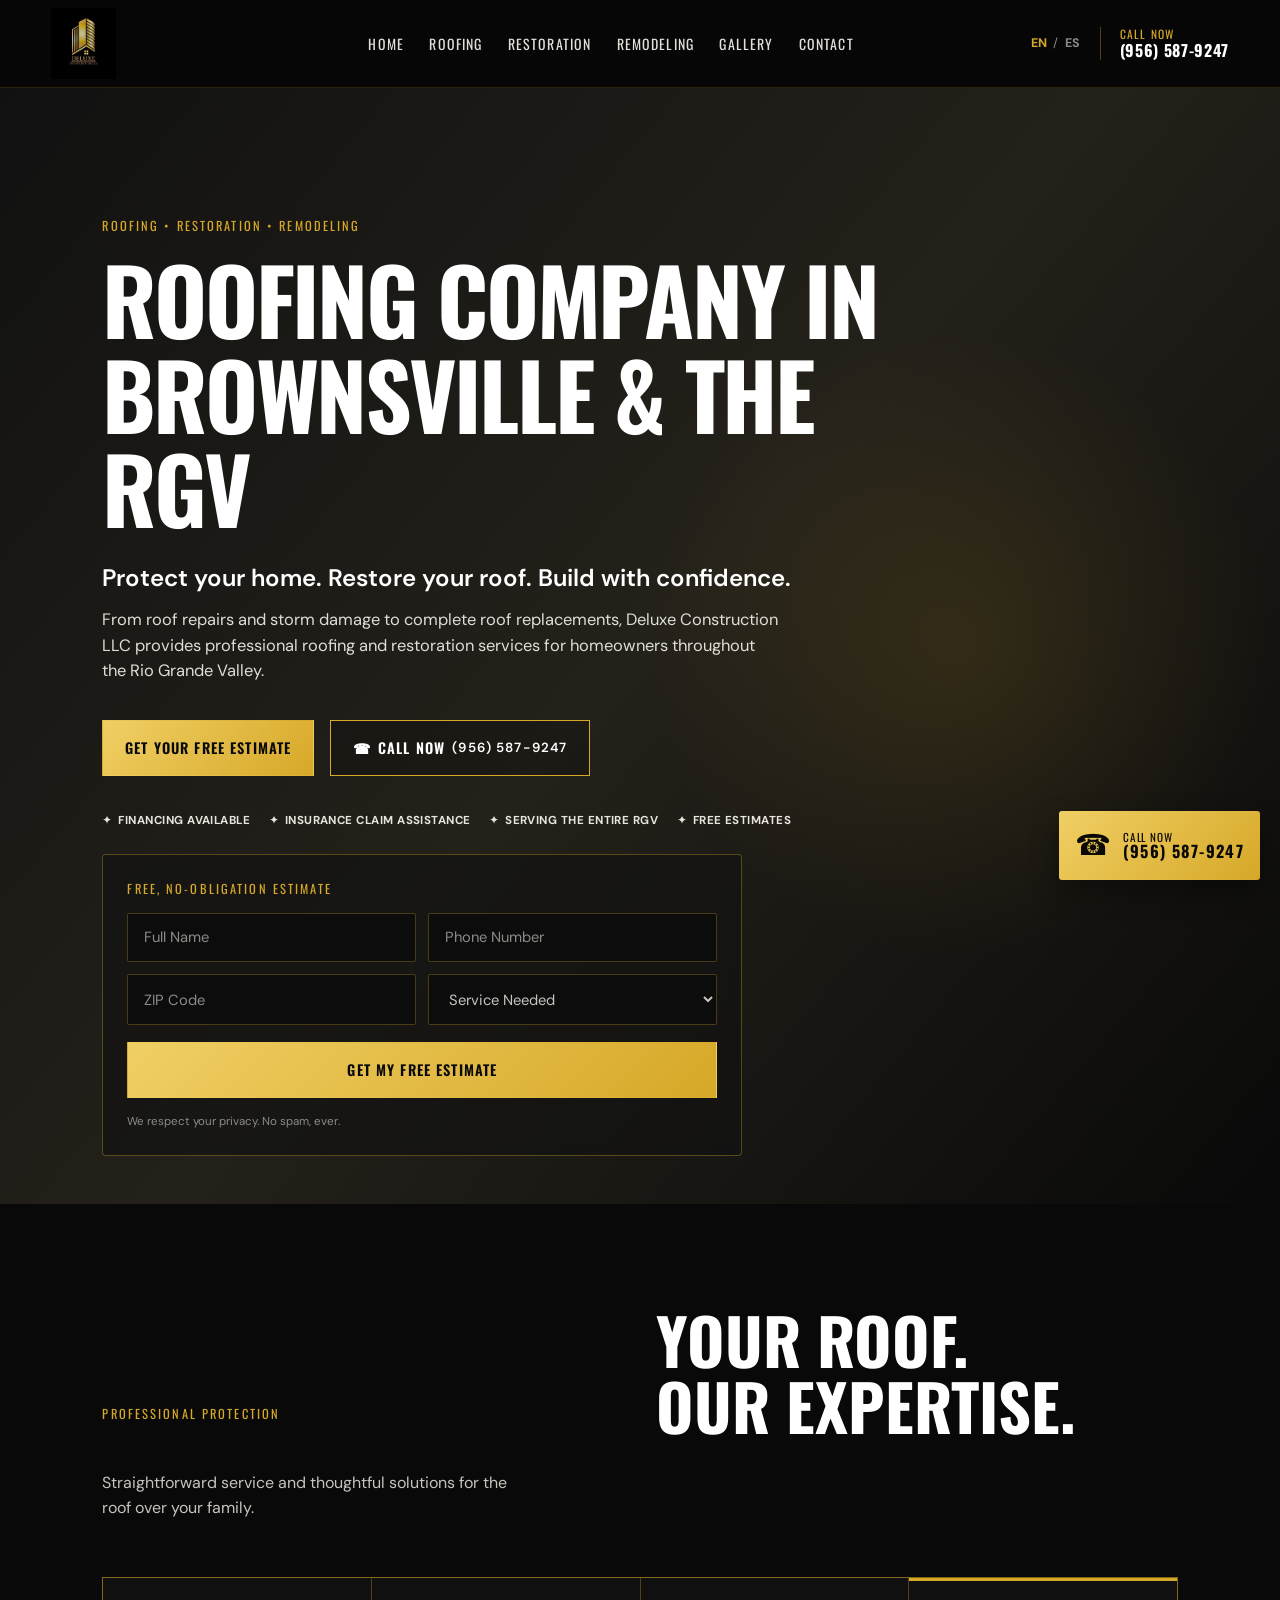
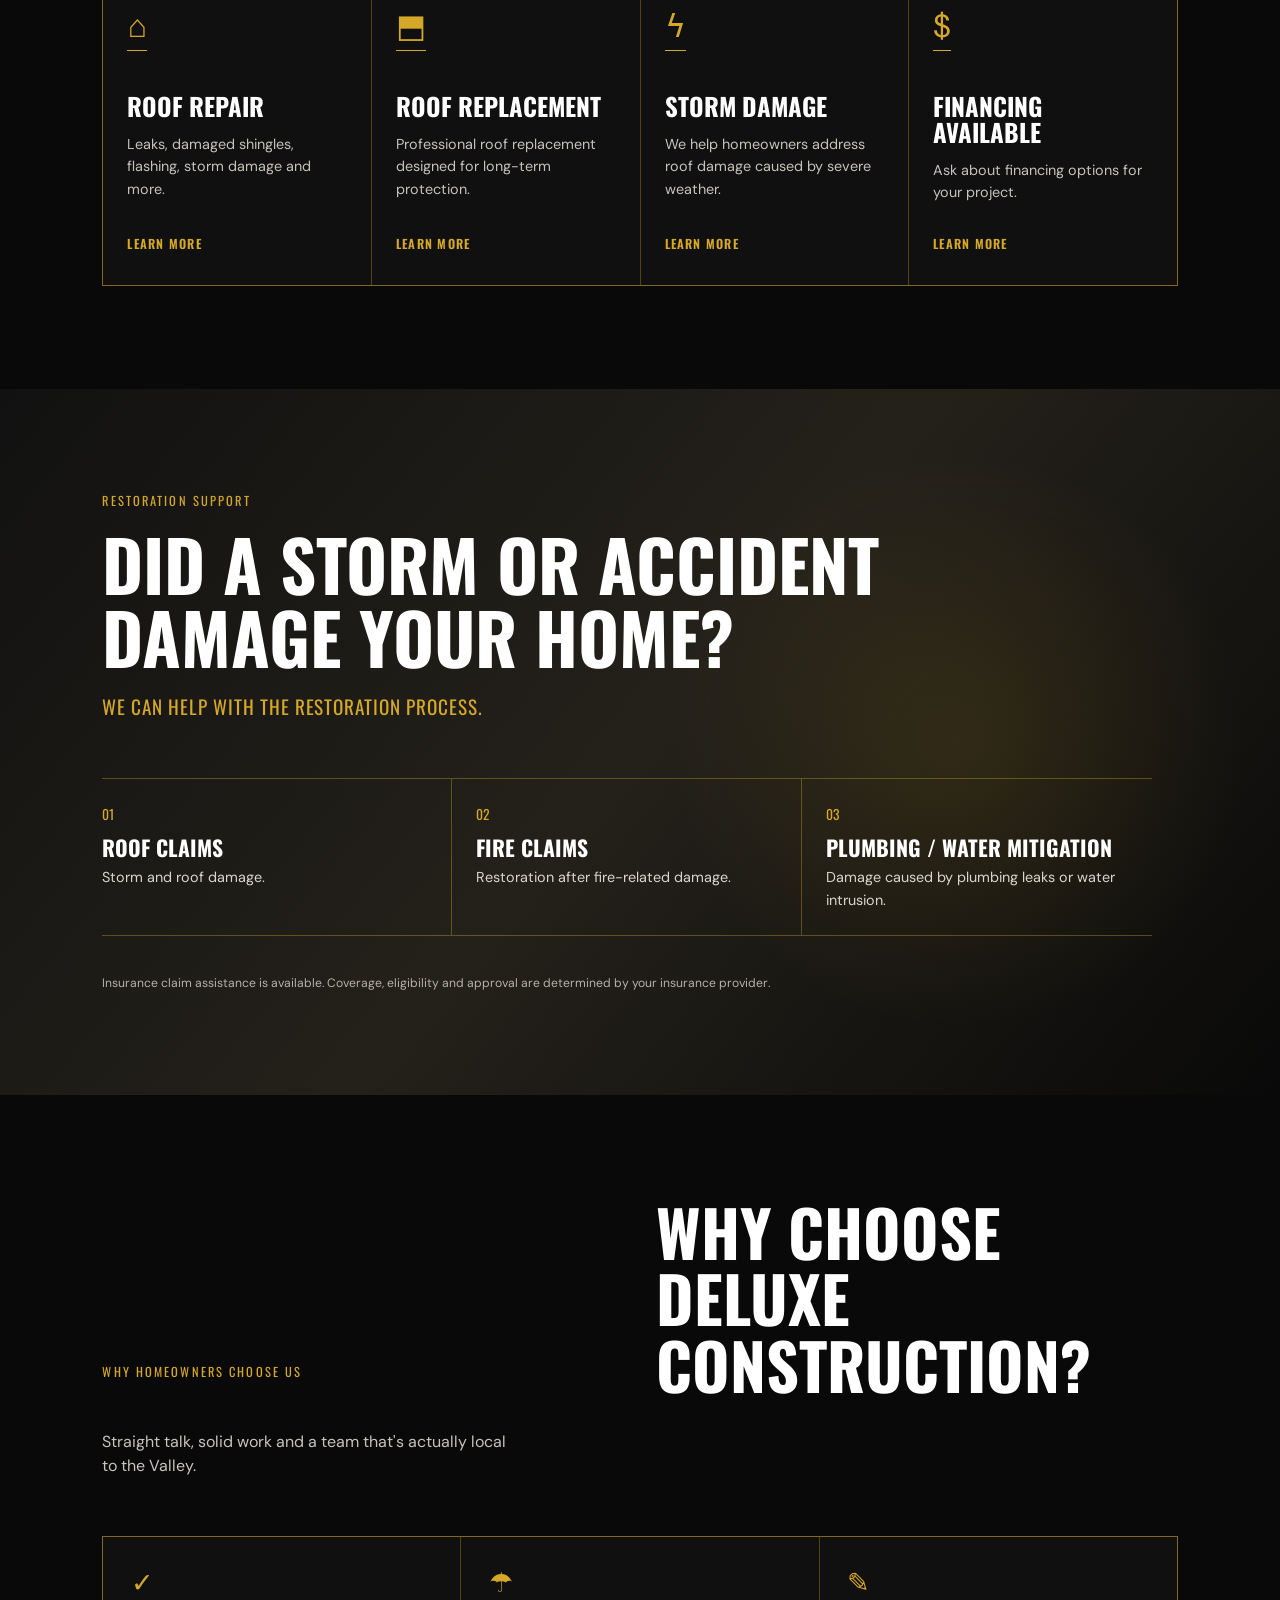
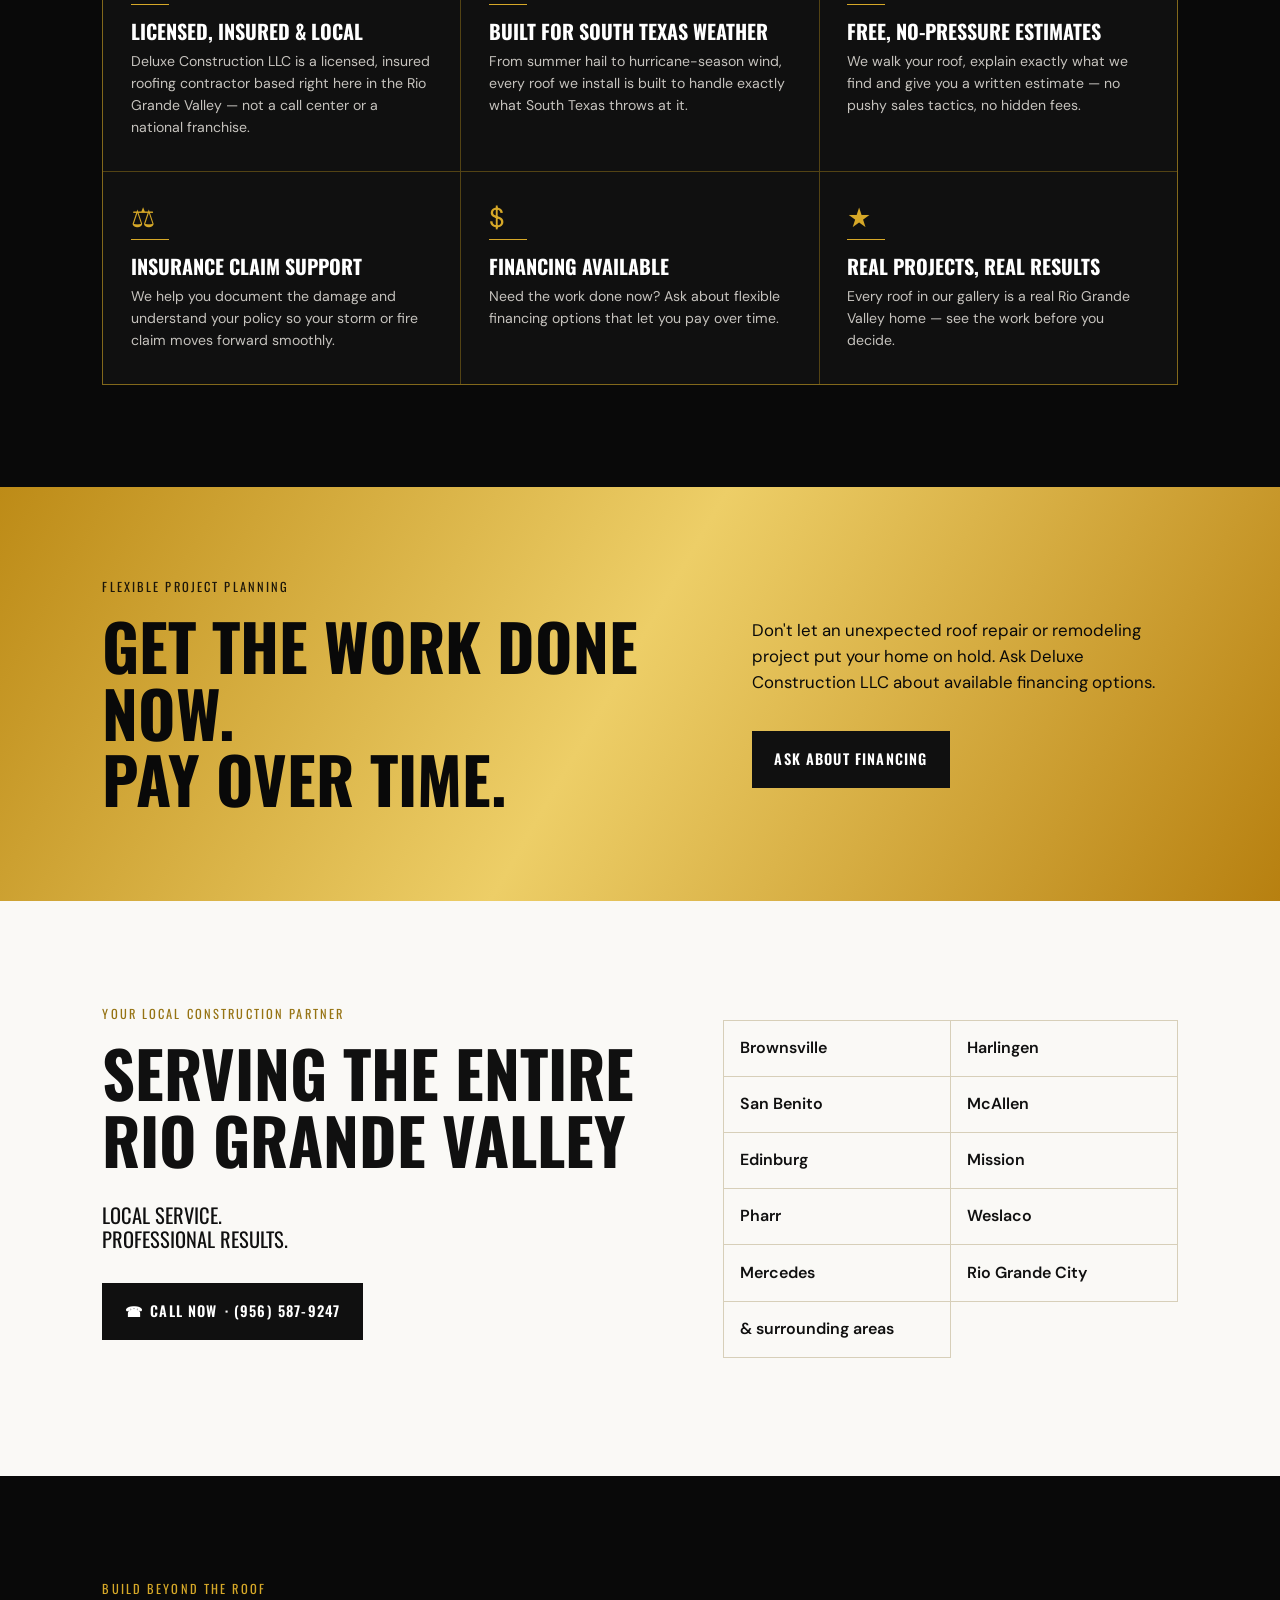
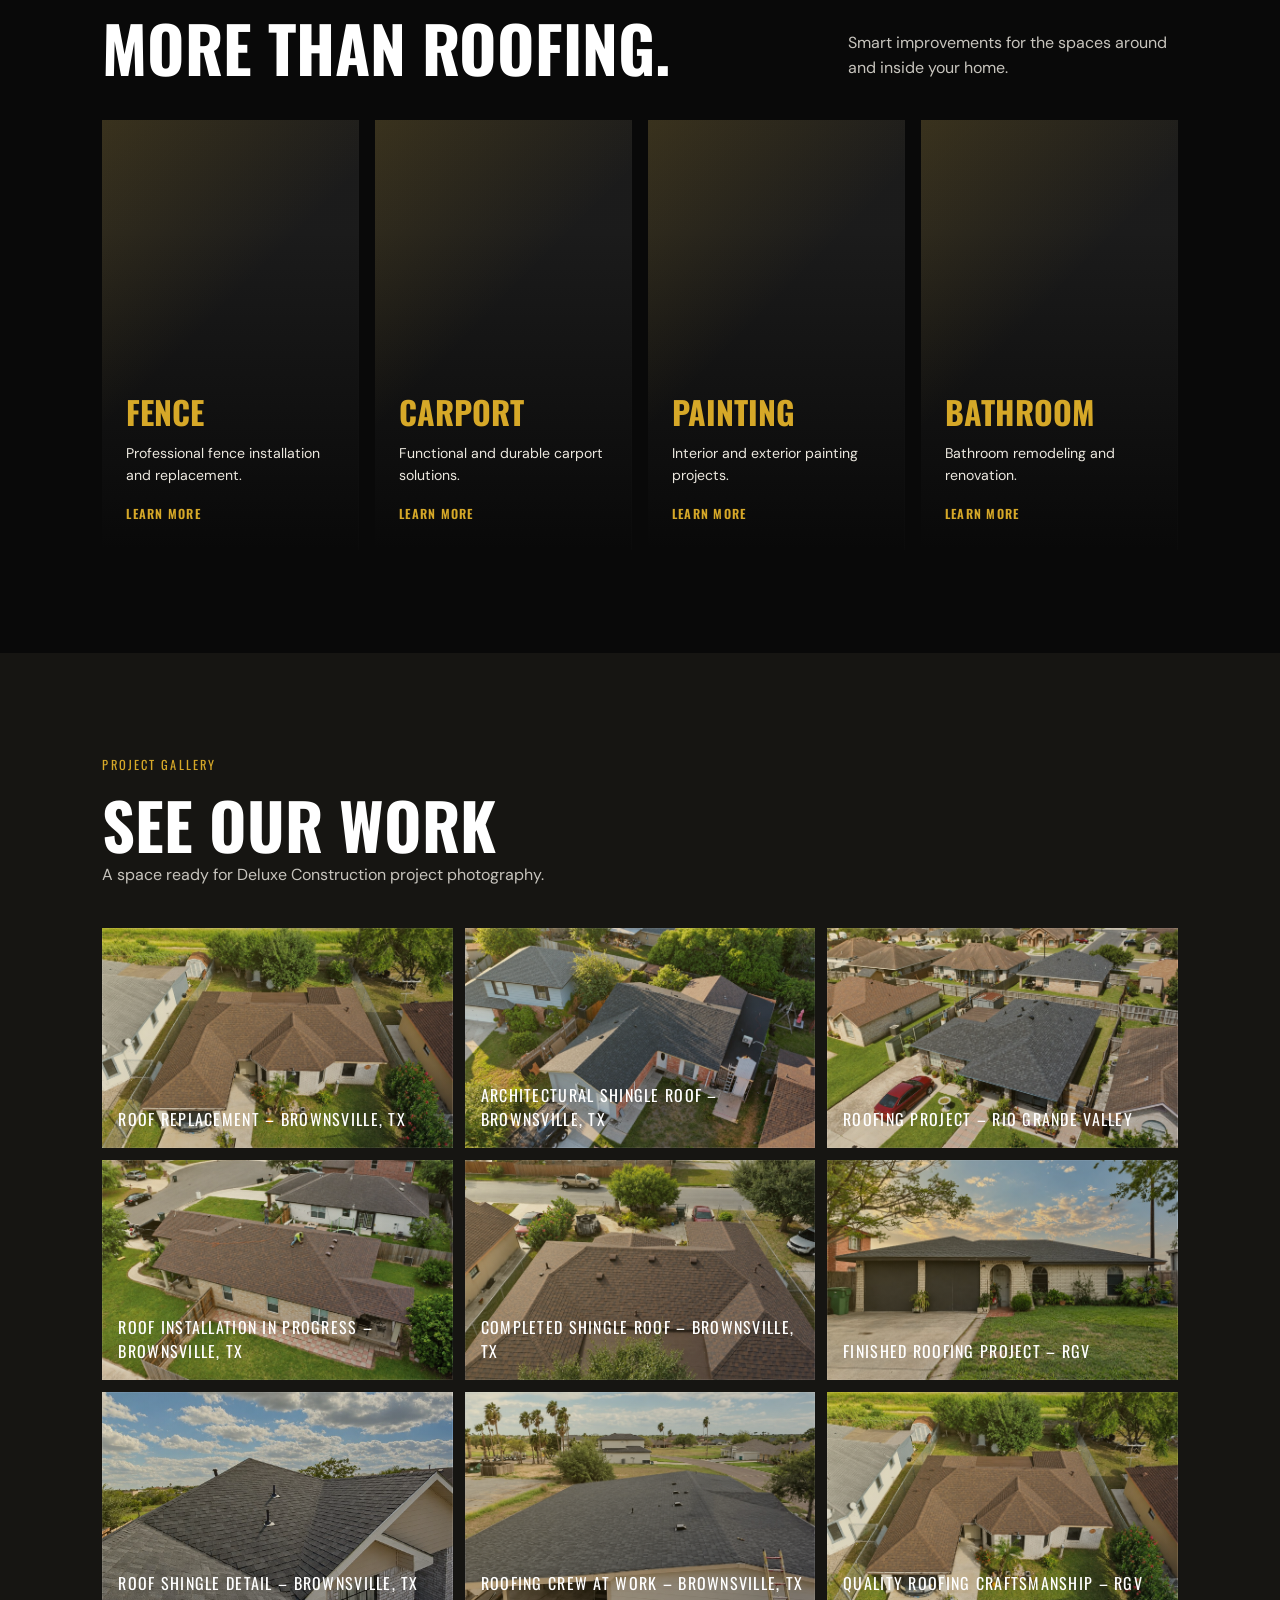
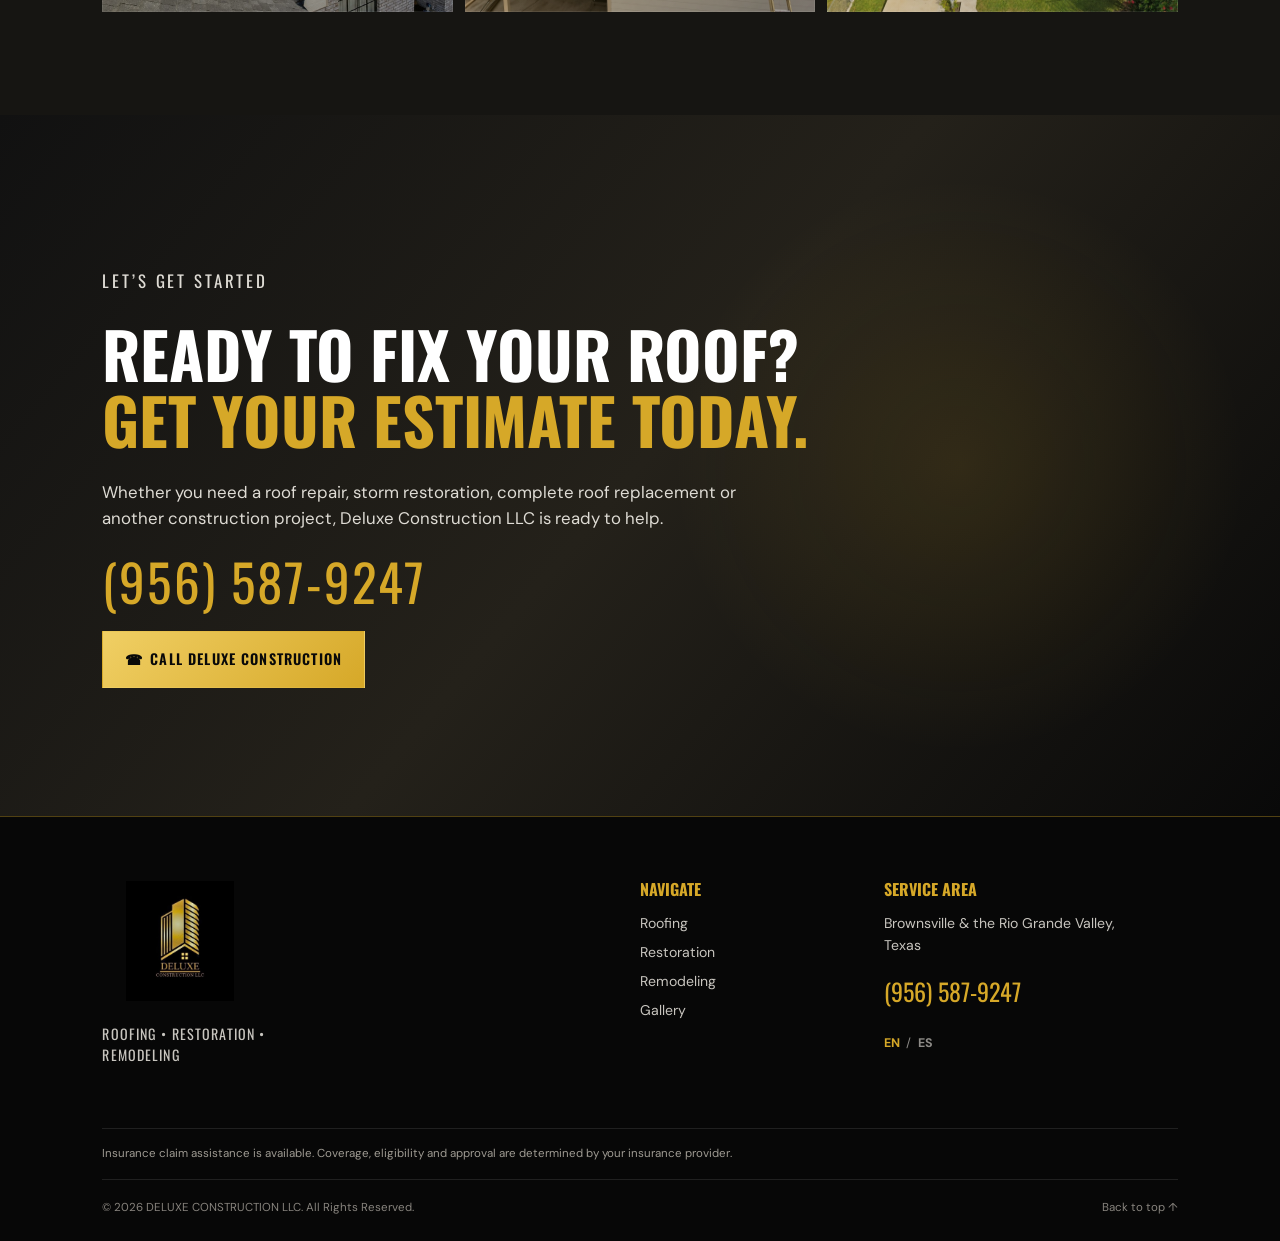
==== commit ec6c1c42: "Add files via upload" ====
--- a/index.html
+++ b/index.html
@@ -3,20 +3,21 @@
 <head>
   <meta charset="UTF-8" />
   <meta name="viewport" content="width=device-width, initial-scale=1.0" />
-  <meta name="description" content="Professional roof repair, roof replacement, storm restoration and remodeling services in Brownsville and throughout the Rio Grande Valley. Financing available. Call Deluxe Construction LLC." />
-  <title>Roof Repair in Brownsville TX | Deluxe Construction LLC</title>
+  <meta name="description" content="Need roof repair in Brownsville, TX? Deluxe Construction provides roof repair, replacement and storm damage services across the Rio Grande Valley. Request a free estimate today." />
+  <title>Roofing Company Brownsville TX | Deluxe Construction</title>
+  <link rel="canonical" href="https://carlcis211103.github.io/Deluxe-Construction/" />
   <link rel="preconnect" href="https://fonts.googleapis.com" />
   <link rel="preconnect" href="https://fonts.gstatic.com" crossorigin />
   <link href="https://fonts.googleapis.com/css2?family=DM+Sans:wght@400;500;600;700&family=Oswald:wght@400;500;600;700&display=swap" rel="stylesheet" />
   <link rel="stylesheet" href="styles.css" />
   <script type="application/ld+json">
-  {"@context":"https://schema.org","@type":"HomeAndConstructionBusiness","name":"DELUXE CONSTRUCTION LLC","description":"Roof repair, roof replacement, restoration and remodeling services in Brownsville and the Rio Grande Valley.","telephone":"+1-956-587-9247","areaServed":{"@type":"Place","name":"Rio Grande Valley, Texas"},"serviceType":["Roof Repair","Roof Replacement","Storm Damage Restoration","Home Remodeling"]}
+  {"@context":"https://schema.org","@type":"HomeAndConstructionBusiness","name":"DELUXE CONSTRUCTION LLC","url":"https://carlcis211103.github.io/Deluxe-Construction/","description":"Roof repair, roof replacement, restoration and remodeling services in Brownsville and the Rio Grande Valley.","telephone":"+1-956-587-9247","image":"https://carlcis211103.github.io/Deluxe-Construction/images/hero-roof.jpg","logo":"https://carlcis211103.github.io/Deluxe-Construction/images/deluxe-logo.jpeg","areaServed":[{"@type":"City","name":"Brownsville"},{"@type":"City","name":"Harlingen"},{"@type":"City","name":"San Benito"},{"@type":"City","name":"McAllen"},{"@type":"City","name":"Edinburg"},{"@type":"City","name":"Mission"},{"@type":"City","name":"Pharr"},{"@type":"City","name":"Weslaco"},{"@type":"City","name":"Mercedes"},{"@type":"City","name":"Rio Grande City"}],"serviceType":["Roof Repair","Roof Replacement","Storm Damage Restoration","Home Remodeling"]}
   </script>
 </head>
 <body>
   <a class="skip-link" href="#main" data-i18n="skip">Skip to content</a>
   <header class="site-header" id="top">
-    <a href="#top" class="brand" aria-label="DELUXE CONSTRUCTION LLC home"><img src="images/deluxe-logo.jpeg" alt="DELUXE CONSTRUCTION LLC logo" /></a>
+    <a href="#top" class="brand" aria-label="DELUXE CONSTRUCTION LLC home"><img src="images/deluxe-logo.jpeg" alt="Deluxe Construction LLC - Roofing Company in Brownsville TX" /></a>
     <nav class="desktop-nav" aria-label="Primary navigation">
       <a href="#top" data-i18n="navHome">Home</a><a href="#roofing" data-i18n="navRoofing">Roofing</a><a href="#restoration" data-i18n="navRestoration">Restoration</a><a href="#remodeling" data-i18n="navRemodeling">Remodeling</a><a href="#gallery" data-i18n="navGallery">Gallery</a><a href="#contact" data-i18n="navContact">Contact</a>
     </nav>
@@ -25,16 +26,25 @@
   </header>
   <div class="mobile-menu" aria-hidden="true"><nav aria-label="Mobile navigation"><a href="#top" data-i18n="navHome">Home</a><a href="#roofing" data-i18n="navRoofing">Roofing</a><a href="#restoration" data-i18n="navRestoration">Restoration</a><a href="#remodeling" data-i18n="navRemodeling">Remodeling</a><a href="#gallery" data-i18n="navGallery">Gallery</a><a href="#contact" data-i18n="navContact">Contact</a></nav><div class="language-switcher"><button data-lang="en">EN</button><span>/</span><button data-lang="es">ES</button></div><a class="btn btn-gold btn-wide" href="tel:+19565879247">☎ <span data-i18n="callNow">Call Now</span> · (956) 587-9247</a></div>
   <main id="main">
-    <section class="hero image-panel hero-image"><div class="hero-content"><p class="eyebrow" data-i18n="heroEyebrow">Roofing • Restoration • Remodeling</p><h1 data-i18n="heroTitle">Roof Repair in<br>Brownsville &amp; the RGV</h1><p class="hero-tagline" data-i18n="heroTagline">Protect your home. Restore your roof. Build with confidence.</p><p class="hero-copy" data-i18n="heroCopy">From roof repairs and storm damage to complete roof replacements, Deluxe Construction LLC provides professional roofing and restoration services for homeowners throughout the Rio Grande Valley.</p><div class="hero-ctas"><a class="btn btn-gold" href="#contact" data-i18n="estimate">Get Your Free Estimate</a><a class="btn btn-outline" href="tel:+19565879247">☎ <span data-i18n="callNow">Call Now</span> <span class="phone">(956) 587-9247</span></a></div><div class="trust-row"><span>✦ <b data-i18n="trustFinance">Financing Available</b></span><span>✦ <b data-i18n="trustClaims">Insurance Claim Assistance</b></span><span>✦ <b data-i18n="trustRGV">Serving the Entire RGV</b></span><span>✦ <b data-i18n="trustEstimate">Free Estimates</b></span></div></div></section>
+    <section class="hero image-panel hero-image"><div class="hero-content"><p class="eyebrow" data-i18n="heroEyebrow">Roofing • Restoration • Remodeling</p><h1 data-i18n="heroTitle">Roofing Company in<br>Brownsville &amp; the RGV</h1><p class="hero-tagline" data-i18n="heroTagline">Protect your home. Restore your roof. Build with confidence.</p><p class="hero-copy" data-i18n="heroCopy">From roof repairs and storm damage to complete roof replacements, Deluxe Construction LLC provides professional roofing and restoration services for homeowners throughout the Rio Grande Valley.</p><div class="hero-ctas"><a class="btn btn-gold" href="#contact" data-i18n="estimate">Get Your Free Estimate</a><a class="btn btn-outline" href="tel:+19565879247">☎ <span data-i18n="callNow">Call Now</span> <span class="phone">(956) 587-9247</span></a></div><div class="trust-row"><span>✦ <b data-i18n="trustFinance">Financing Available</b></span><span>✦ <b data-i18n="trustClaims">Insurance Claim Assistance</b></span><span>✦ <b data-i18n="trustRGV">Serving the Entire RGV</b></span><span>✦ <b data-i18n="trustEstimate">Free Estimates</b></span></div><form class="estimate-form" id="estimateForm"><p class="eyebrow" data-i18n="estimateFormKicker">Free, no-obligation estimate</p><div class="estimate-form-grid"><input type="text" name="name" data-i18n-placeholder="estimateFormName" placeholder="Full Name" required /><input type="tel" name="phone" data-i18n-placeholder="estimateFormPhone" placeholder="Phone Number" required /><input type="text" name="zip" data-i18n-placeholder="estimateFormZip" placeholder="ZIP Code" pattern="[0-9]{5}" maxlength="5" required /><select name="service" required><option value="" data-i18n="estimateFormService" disabled selected>Service Needed</option><option value="Roof Repair" data-i18n="estimateFormServiceRepair">Roof Repair</option><option value="Roof Replacement" data-i18n="estimateFormServiceReplace">Roof Replacement</option><option value="Storm Damage" data-i18n="estimateFormServiceStorm">Storm Damage</option><option value="Other" data-i18n="estimateFormServiceOther">Other / Remodeling</option></select><button type="submit" class="btn btn-gold" data-i18n="estimateFormSubmit">Get My Free Estimate</button></div><p class="estimate-form-note" data-i18n="estimateFormNote">We respect your privacy. No spam, ever.</p></form></div></section>
 
     <section id="roofing" class="section section-dark"><div class="section-intro"><p class="eyebrow" data-i18n="roofingKicker">Professional protection</p><h2 data-i18n="roofingTitle">Your Roof.<br>Our Expertise.</h2><p data-i18n="roofingCopy">Straightforward service and thoughtful solutions for the roof over your family.</p></div><div class="service-grid">
-      <article class="service-card"><div class="service-icon">⌂</div><h3 data-i18n="repairTitle">Roof Repair</h3><p data-i18n="repairText">Leaks, damaged shingles, flashing, storm damage and more.</p><a href="#contact" data-i18n="learnMore">Learn More</a></article>
-      <article class="service-card"><div class="service-icon">⬒</div><h3 data-i18n="replacementTitle">Roof Replacement</h3><p data-i18n="replacementText">Professional roof replacement designed for long-term protection.</p><a href="#contact" data-i18n="learnMore">Learn More</a></article>
-      <article class="service-card"><div class="service-icon">ϟ</div><h3 data-i18n="stormTitle">Storm Damage</h3><p data-i18n="stormText">We help homeowners address roof damage caused by severe weather.</p><a href="#restoration" data-i18n="learnMore">Learn More</a></article>
+      <article class="service-card"><div class="service-icon">⌂</div><h3 data-i18n="repairTitle">Roof Repair</h3><p data-i18n="repairText">Leaks, damaged shingles, flashing, storm damage and more.</p><a href="roof-repair-brownsville-tx/" data-i18n="learnMore">Learn More</a></article>
+      <article class="service-card"><div class="service-icon">⬒</div><h3 data-i18n="replacementTitle">Roof Replacement</h3><p data-i18n="replacementText">Professional roof replacement designed for long-term protection.</p><a href="roof-replacement-brownsville-tx/" data-i18n="learnMore">Learn More</a></article>
+      <article class="service-card"><div class="service-icon">ϟ</div><h3 data-i18n="stormTitle">Storm Damage</h3><p data-i18n="stormText">We help homeowners address roof damage caused by severe weather.</p><a href="storm-damage-roof-repair/" data-i18n="learnMore">Learn More</a></article>
       <article class="service-card gold-edge"><div class="service-icon">$</div><h3 data-i18n="financeCardTitle">Financing Available</h3><p data-i18n="financeCardText">Ask about financing options for your project.</p><a href="#financing" data-i18n="learnMore">Learn More</a></article>
     </div></section>
 
     <section id="restoration" class="claims section image-panel claims-image"><div class="claims-inner"><p class="eyebrow" data-i18n="claimsKicker">Restoration support</p><h2 data-i18n="claimsTitle">Did a Storm or Accident<br>Damage Your Home?</h2><p class="claims-lead" data-i18n="claimsLead">We can help with the restoration process.</p><div class="claim-grid"><article><span>01</span><h3 data-i18n="roofClaims">Roof Claims</h3><p data-i18n="roofClaimsText">Storm and roof damage.</p></article><article><span>02</span><h3 data-i18n="fireClaims">Fire Claims</h3><p data-i18n="fireClaimsText">Restoration after fire-related damage.</p></article><article><span>03</span><h3 data-i18n="waterClaims">Plumbing / Water Mitigation</h3><p data-i18n="waterClaimsText">Damage caused by plumbing leaks or water intrusion.</p></article></div><p class="disclaimer" data-i18n="disclaimer">Insurance claim assistance is available. Coverage, eligibility and approval are determined by your insurance provider.</p></div></section>
+
+    <section id="why-deluxe" class="section section-dark why-section"><div class="section-intro"><p class="eyebrow" data-i18n="whyKicker">Why homeowners choose us</p><h2 data-i18n="whyTitle">Why Choose<br>Deluxe Construction?</h2><p data-i18n="whyCopy">Straight talk, solid work and a team that's actually local to the Valley.</p></div><div class="why-grid">
+      <article class="why-card"><div class="why-icon">✓</div><h3 data-i18n="why1Title">Licensed, Insured &amp; Local</h3><p data-i18n="why1Text">Deluxe Construction LLC is a licensed, insured roofing contractor based right here in the Rio Grande Valley — not a call center or a national franchise.</p></article>
+      <article class="why-card"><div class="why-icon">☂</div><h3 data-i18n="why2Title">Built for South Texas Weather</h3><p data-i18n="why2Text">From summer hail to hurricane-season wind, every roof we install is built to handle exactly what South Texas throws at it.</p></article>
+      <article class="why-card"><div class="why-icon">✎</div><h3 data-i18n="why3Title">Free, No-Pressure Estimates</h3><p data-i18n="why3Text">We walk your roof, explain exactly what we find and give you a written estimate — no pushy sales tactics, no hidden fees.</p></article>
+      <article class="why-card"><div class="why-icon">⚖</div><h3 data-i18n="why4Title">Insurance Claim Support</h3><p data-i18n="why4Text">We help you document the damage and understand your policy so your storm or fire claim moves forward smoothly.</p></article>
+      <article class="why-card"><div class="why-icon">$</div><h3 data-i18n="why5Title">Financing Available</h3><p data-i18n="why5Text">Need the work done now? Ask about flexible financing options that let you pay over time.</p></article>
+      <article class="why-card"><div class="why-icon">★</div><h3 data-i18n="why6Title">Real Projects, Real Results</h3><p data-i18n="why6Text">Every roof in our gallery is a real Rio Grande Valley home — see the work before you decide.</p></article>
+    </div></section>
 
     <section id="financing" class="financing"><div><p class="eyebrow" data-i18n="financingKicker">Flexible project planning</p><h2 data-i18n="financingTitle">Get the Work Done Now.<br>Pay Over Time.</h2></div><div><p data-i18n="financingText">Don't let an unexpected roof repair or remodeling project put your home on hold. Ask Deluxe Construction LLC about available financing options.</p><a class="btn btn-gold" href="#contact" data-i18n="askFinance">Ask About Financing</a></div></section>
 
@@ -46,7 +56,7 @@
 
     <section id="contact" class="final-cta image-panel final-image"><div><p class="eyebrow" data-i18n="finalKicker">Let’s get started</p><h2 data-i18n="finalTitle">Ready to Fix Your Roof?<br><em>Get Your Estimate Today.</em></h2><p data-i18n="finalText">Whether you need a roof repair, storm restoration, complete roof replacement or another construction project, Deluxe Construction LLC is ready to help.</p><a class="final-phone" href="tel:+19565879247">(956) 587-9247</a><a class="btn btn-gold" href="tel:+19565879247">☎ <span data-i18n="callDeluxe">Call Deluxe Construction</span></a></div></section>
   </main>
-  <footer class="footer"><div class="footer-main"><div><img class="footer-logo" src="images/deluxe-logo.jpeg" alt="DELUXE CONSTRUCTION LLC logo" /><p class="footer-tag" data-i18n="footerTag">Roofing • Restoration • Remodeling</p></div><div><h3 data-i18n="footerNavigate">Navigate</h3><a href="#roofing" data-i18n="navRoofing">Roofing</a><a href="#restoration" data-i18n="navRestoration">Restoration</a><a href="#remodeling" data-i18n="navRemodeling">Remodeling</a><a href="#gallery" data-i18n="navGallery">Gallery</a></div><div><h3 data-i18n="footerService">Service Area</h3><p data-i18n="footerArea">Brownsville &amp; the Rio Grande Valley, Texas</p><a class="footer-phone" href="tel:+19565879247">(956) 587-9247</a><div class="language-switcher footer-language"><button data-lang="en">EN</button><span>/</span><button data-lang="es">ES</button></div></div></div><p class="footer-disclaimer" data-i18n="disclaimer">Insurance claim assistance is available. Coverage, eligibility and approval are determined by your insurance provider.</p><div class="footer-bottom"><span>© 2026 DELUXE CONSTRUCTION LLC. <span data-i18n="rights">All Rights Reserved.</span></span><a href="#top" data-i18n="backTop">Back to top ↑</a></div></footer>
+  <footer class="footer"><div class="footer-main"><div><img class="footer-logo" src="images/deluxe-logo.jpeg" alt="Deluxe Construction LLC - Roofing Company in Brownsville TX" /><p class="footer-tag" data-i18n="footerTag">Roofing • Restoration • Remodeling</p></div><div><h3 data-i18n="footerNavigate">Navigate</h3><a href="#roofing" data-i18n="navRoofing">Roofing</a><a href="#restoration" data-i18n="navRestoration">Restoration</a><a href="#remodeling" data-i18n="navRemodeling">Remodeling</a><a href="#gallery" data-i18n="navGallery">Gallery</a></div><div><h3 data-i18n="footerService">Service Area</h3><p data-i18n="footerArea">Brownsville &amp; the Rio Grande Valley, Texas</p><a class="footer-phone" href="tel:+19565879247">(956) 587-9247</a><div class="language-switcher footer-language"><button data-lang="en">EN</button><span>/</span><button data-lang="es">ES</button></div></div></div><p class="footer-disclaimer" data-i18n="disclaimer">Insurance claim assistance is available. Coverage, eligibility and approval are determined by your insurance provider.</p><div class="footer-bottom"><span>© 2026 DELUXE CONSTRUCTION LLC. <span data-i18n="rights">All Rights Reserved.</span></span><a href="#top" data-i18n="backTop">Back to top ↑</a></div></footer>
   <a class="floating-call" href="tel:+19565879247" aria-label="Call DELUXE CONSTRUCTION LLC at (956) 587-9247"><span class="call-icon">☎</span><span><small data-i18n="callNow">Call Now</small><strong>(956) 587-9247</strong></span></a>
   <dialog class="lightbox"><button aria-label="Close gallery image">×</button><div class="lightbox-art"></div><p></p></dialog>
   <script src="script.js"></script>
--- a/styles.css
+++ b/styles.css
@@ -1,3 +1,3 @@
-:root{--black:#070707;--charcoal:#131313;--gold:#d6a828;--gold-light:#f0cf64;--white:#fff;--muted:#c7c4bd;--line:rgba(214,168,40,.36)}*{box-sizing:border-box}html{scroll-behavior:smooth}body{margin:0;background:var(--black);color:var(--white);font-family:"DM Sans",Arial,sans-serif;line-height:1.55}a{color:inherit;text-decoration:none}button{font:inherit}.skip-link{position:fixed;top:-50px;left:1rem;background:var(--gold);color:#000;padding:.6rem 1rem;z-index:100}.skip-link:focus{top:1rem}.site-header{height:88px;position:sticky;top:0;z-index:30;display:flex;align-items:center;gap:2rem;padding:7px clamp(1rem,4vw,5rem);background:rgba(7,7,7,.94);border-bottom:1px solid rgba(214,168,40,.18);backdrop-filter:blur(12px)}.brand{display:flex;height:72px;min-width:140px}.brand img{height:100%;width:auto;object-fit:contain}.desktop-nav{display:flex;justify-content:center;gap:clamp(1rem,2vw,2.3rem);margin:auto;font-family:Oswald,sans-serif;font-size:.87rem;text-transform:uppercase;letter-spacing:.08em}.desktop-nav a{color:#e3e0d9}.desktop-nav a:hover,.footer a:hover{color:var(--gold)}.header-actions{display:flex;align-items:center;gap:1.25rem}.language-switcher{display:flex;align-items:center;gap:.4rem;color:#8d8b87;font-size:.78rem}.language-switcher button{border:0;padding:0;background:none;color:inherit;cursor:pointer;font-weight:700}.language-switcher button.active{color:var(--gold)}.header-call{font-family:Oswald,sans-serif;color:var(--gold);text-transform:uppercase;font-size:.72rem;letter-spacing:.1em;border-left:1px solid var(--line);padding-left:1.2rem;line-height:1.2}.header-call strong{display:block;color:#fff;font-size:1rem;letter-spacing:.04em}.menu-toggle,.mobile-menu{display:none}.image-panel{position:relative;isolation:isolate;background-color:#131313;background-image:linear-gradient(100deg,rgba(0,0,0,.94) 12%,rgba(0,0,0,.66) 58%,rgba(0,0,0,.36)),url("images/hero-roof.jpg");background-position:center;background-size:cover}.image-panel:before{content:"";position:absolute;inset:0;z-index:-1;background:radial-gradient(circle at 75% 50%,rgba(214,168,40,.12),transparent 28%),linear-gradient(130deg,#111 0%,#24211a 50%,#090909 100%)}.hero{min-height:calc(100svh - 88px);padding:clamp(5rem,10vw,9rem) clamp(1rem,8vw,9rem) 3rem;display:flex;align-items:center}.hero-content{max-width:830px}.eyebrow{margin:0 0 1rem;color:var(--gold);font-family:Oswald,sans-serif;font-size:.78rem;letter-spacing:.17em;text-transform:uppercase}.hero h1,h2,h3{font-family:Oswald,sans-serif;text-transform:uppercase;line-height:1.04;margin:0}.hero h1{font-size:clamp(3.2rem,7.1vw,7rem);letter-spacing:-.025em;max-width:780px}.hero-tagline{font-size:clamp(1.15rem,2vw,1.5rem);margin:1.5rem 0 .7rem;font-weight:600}.hero-copy{color:#dfddd7;max-width:680px;margin:0;font-size:1.03rem}.hero-ctas{display:flex;gap:1rem;flex-wrap:wrap;margin:2.25rem 0}.btn{display:inline-flex;align-items:center;justify-content:center;gap:.45rem;padding:1rem 1.35rem;border:1px solid transparent;font-family:Oswald,sans-serif;font-weight:600;letter-spacing:.08em;text-transform:uppercase;cursor:pointer;transition:.2s transform,.2s background;font-size:.9rem}.btn:hover{transform:translateY(-3px)}.btn-gold{background:linear-gradient(135deg,var(--gold-light),var(--gold));color:#090909}.btn-outline{border-color:var(--gold);color:#fff;background:rgba(0,0,0,.22)}.btn-outline:hover{background:var(--gold);color:#111}.btn-black{background:#101010;color:#fff;border-color:#101010}.btn-wide{width:100%}.phone{font-family:"DM Sans",sans-serif;font-size:.83rem}.trust-row{display:flex;flex-wrap:wrap;gap:.65rem 1.15rem;font-size:.72rem;color:#e8e5df;text-transform:uppercase;letter-spacing:.04em}.trust-row span{display:flex;gap:.35rem;align-items:center}.trust-row span:first-letter{color:var(--gold)}.image-credit-placeholder{position:absolute;right:1.2rem;bottom:1rem;font-size:.67rem;color:rgba(255,255,255,.48);letter-spacing:.04em}.section{padding:clamp(4.7rem,8vw,8rem) clamp(1rem,8vw,9rem)}.section-dark{background:#090909}.section-intro{display:grid;grid-template-columns:1fr 1fr;gap:2rem;align-items:end;margin-bottom:3rem}.section-intro h2,.areas h2,.financing h2,.section-title-line h2,.gallery-section h2,.final-cta h2{font-size:clamp(2.7rem,5vw,5.2rem)}.section-intro>p:last-child{color:var(--muted);max-width:410px;margin:0 0 .55rem}.service-grid{display:grid;grid-template-columns:repeat(4,1fr);gap:1px;background:var(--line);border:1px solid var(--line)}.service-card{background:#101010;padding:2rem 1.5rem;min-height:290px;display:flex;flex-direction:column;align-items:flex-start}.service-card:hover{background:#161512}.service-icon{color:var(--gold);font-size:2rem;border-bottom:1px solid var(--gold);padding-bottom:.5rem;line-height:1;margin-bottom:2.6rem}.service-card h3{font-size:1.55rem}.service-card p{font-size:.9rem;color:#c6c3be;min-height:3.8rem}.service-card a,.visual-card a{color:var(--gold);font-family:Oswald,sans-serif;font-weight:600;text-transform:uppercase;letter-spacing:.1em;font-size:.78rem;margin-top:auto}.gold-edge{box-shadow:inset 0 3px 0 var(--gold)}.claims{padding:clamp(4.7rem,8vw,8rem) clamp(1rem,8vw,9rem);background-image:linear-gradient(100deg,rgba(0,0,0,.95),rgba(0,0,0,.73)),url("images/storm-damage.jpg")}.claims-inner{max-width:1050px}.claims h2{font-size:clamp(2.7rem,5.5vw,5.5rem)}.claims-lead{font-family:Oswald,sans-serif;font-size:1.2rem;text-transform:uppercase;letter-spacing:.05em;color:var(--gold)}.claim-grid{margin:3.5rem 0 2.4rem;display:grid;grid-template-columns:repeat(3,1fr);border-top:1px solid var(--line);border-bottom:1px solid var(--line)}.claim-grid article{padding:1.5rem 1.5rem 1.5rem 0;border-right:1px solid var(--line)}.claim-grid article+article{padding-left:1.5rem}.claim-grid article:last-child{border-right:0}.claim-grid span{font-family:Oswald,sans-serif;font-size:.85rem;color:var(--gold)}.claim-grid h3{font-size:1.35rem;margin:.5rem 0}.claim-grid p{color:#dad6ce;font-size:.9rem;margin:0}.disclaimer{font-size:.76rem;color:#b6b1a8;max-width:800px;margin:0}.financing{padding:clamp(4.7rem,7vw,7rem) clamp(1rem,8vw,9rem);display:grid;grid-template-columns:1.1fr .8fr;gap:4rem;align-items:center;background:linear-gradient(120deg,#bd8b17,#edce67 48%,#b78010);color:#090909}.financing .eyebrow{color:#1c1609}.financing>div:last-child p{max-width:470px;font-size:1.05rem}.financing .btn{background:#101010;color:#fff;margin-top:1.2rem}.areas{display:grid;grid-template-columns:1.1fr .9fr;gap:4rem;background:#faf9f6;color:#101010}.areas .eyebrow{color:#967313}.areas-strong{font-family:Oswald,sans-serif;font-size:1.28rem;line-height:1.15;text-transform:uppercase;margin:2rem 0}.city-list{list-style:none;margin:1rem 0;padding:0;display:grid;grid-template-columns:1fr 1fr;gap:0;border-top:1px solid #d7cfb9;border-left:1px solid #d7cfb9}.city-list li{padding:.95rem 1rem;border-bottom:1px solid #d7cfb9;border-right:1px solid #d7cfb9;font-weight:600}.section-title-line{display:flex;justify-content:space-between;gap:3rem;align-items:end;margin-bottom:2.5rem}.section-title-line>p{max-width:330px;color:var(--muted);margin:0}.other-grid{display:grid;grid-template-columns:repeat(4,1fr);gap:1rem}.visual-card{min-height:430px;display:flex;align-items:end;position:relative;overflow:hidden;background:#222;background-image:linear-gradient(0deg,#090909 0%,rgba(0,0,0,.2) 75%),var(--card-image);background-size:cover;background-position:center}.visual-card:before{content:"";position:absolute;inset:0;background:linear-gradient(135deg,rgba(214,168,40,.16),transparent 45%);transition:.3s}.visual-card:hover:before{background:linear-gradient(135deg,rgba(214,168,40,.35),transparent 60%)}.visual-card>div{position:relative;padding:1.5rem;width:100%;z-index:1}.visual-card h3{font-size:2rem;color:var(--gold)}.visual-card p{font-size:.88rem;color:#ece8df;min-height:2.8rem}.fence{--card-image:url("images/fence.jpg")}.carport{--card-image:url("images/carport.jpg")}.painting{--card-image:url("images/painting.jpg")}.bathroom{--card-image:url("images/bathroom.jpg")}.gallery-section{background:#161512}.gallery-section h2{margin-bottom:.4rem}.gallery-note{color:var(--muted);margin-top:0}.gallery-grid{display:grid;grid-template-columns:repeat(3,1fr);gap:.75rem;margin-top:2.5rem}.gallery-item{position:relative;border:0;background:#27231c;min-height:220px;cursor:pointer;background-image:linear-gradient(135deg,rgba(214,168,40,.22),rgba(0,0,0,.3)),var(--gallery-image);background-position:center;background-size:cover;text-align:left;overflow:hidden}.gallery-item:after{content:"";position:absolute;inset:0;border:1px solid rgba(255,255,255,.08);transition:.2s}.gallery-item:hover:after{inset:10px;border-color:var(--gold)}.gallery-item span{position:absolute;bottom:1rem;left:1rem;z-index:1;color:#fff;font-family:Oswald,sans-serif;text-transform:uppercase;letter-spacing:.08em}.final-cta{padding:clamp(5rem,10vw,10rem) clamp(1rem,8vw,9rem);background-image:linear-gradient(100deg,rgba(0,0,0,.94),rgba(0,0,0,.58)),url("images/final-roof.jpg")}.final-cta>div{max-width:850px}.final-cta h2 em{color:var(--gold);font-style:normal}.final-cta p{max-width:640px;color:#dfdcd5;font-size:1.05rem;margin:1.6rem 0}.final-phone{display:block;font-family:Oswald,sans-serif;font-size:clamp(2.2rem,4vw,4.5rem);color:var(--gold);letter-spacing:.04em;line-height:1;margin:1.5rem 0}.footer{padding:4rem clamp(1rem,8vw,9rem) 1.5rem;background:#070707;border-top:1px solid var(--line)}.footer-main{display:grid;grid-template-columns:1.5fr .6fr .9fr;gap:3rem}.footer-logo{width:155px;height:120px;object-fit:contain}.footer-tag{font-family:Oswald,sans-serif;color:var(--gold);text-transform:uppercase;letter-spacing:.08em;font-size:.86rem}.footer h3{font-size:1rem;color:var(--gold);margin-bottom:1rem}.footer-main a:not(.footer-phone){display:block;margin:.45rem 0;font-size:.88rem;color:#c8c5bf}.footer-main p{font-size:.88rem;color:#c8c5bf;max-width:240px}.footer-phone{font-family:Oswald,sans-serif;font-size:1.5rem;color:var(--gold);display:block;margin:1rem 0}.footer-language{margin-top:1.5rem}.footer-disclaimer{border-top:1px solid rgba(255,255,255,.1);border-bottom:1px solid rgba(255,255,255,.1);padding:1rem 0;color:#9e9a92;font-size:.72rem;margin:3rem 0 1.2rem}.footer-bottom{display:flex;justify-content:space-between;gap:1rem;color:#87837d;font-size:.72rem}.floating-call{position:fixed;right:1.25rem;bottom:1.25rem;z-index:25;display:flex;align-items:center;gap:.75rem;padding:.75rem 1rem;background:linear-gradient(135deg,var(--gold-light),var(--gold));color:#0a0906;box-shadow:0 12px 28px rgba(0,0,0,.38),0 0 0 0 rgba(214,168,40,.5);animation:pulse 3.5s infinite;border-radius:3px}.floating-call small,.floating-call strong{display:block;text-transform:uppercase;font-family:Oswald,sans-serif;line-height:1.1;letter-spacing:.08em}.floating-call small{font-size:.7rem}.floating-call strong{font-size:1.02rem}.call-icon{font-size:1.8rem}@keyframes pulse{0%,85%,100%{box-shadow:0 12px 28px rgba(0,0,0,.38),0 0 0 0 rgba(214,168,40,.5)}92%{box-shadow:0 12px 28px rgba(0,0,0,.38),0 0 0 11px rgba(214,168,40,0)}}.lightbox{border:0;padding:0;background:#0c0c0c;color:#fff;max-width:min(90vw,900px);width:90vw}.lightbox::backdrop{background:rgba(0,0,0,.86)}.lightbox button{position:absolute;z-index:2;right:.5rem;top:.25rem;border:0;background:none;color:#fff;font-size:2.4rem;cursor:pointer}.lightbox-art{height:min(70vh,600px);background:#27231c;background-image:linear-gradient(135deg,rgba(214,168,40,.25),rgba(0,0,0,.35)),var(--lightbox-image);background-size:cover;background-position:center}.lightbox p{margin:0;padding:1rem;font-family:Oswald,sans-serif;text-transform:uppercase;letter-spacing:.1em;color:var(--gold)}
-@media(max-width:900px){.desktop-nav,.header-actions{display:none}.site-header{justify-content:space-between}.menu-toggle{display:flex;flex-direction:column;gap:5px;border:0;background:none;padding:.5rem;cursor:pointer}.menu-toggle span{display:block;width:25px;height:2px;background:var(--gold);transition:.2s}.mobile-menu{position:fixed;display:block;z-index:28;top:88px;left:0;right:0;padding:1.5rem;background:#0c0c0c;border-bottom:1px solid var(--line);transform:translateY(-120%);transition:transform .25s;box-shadow:0 10px 25px rgba(0,0,0,.4)}.mobile-menu.open{transform:translateY(0)}.mobile-menu nav{display:grid;grid-template-columns:1fr 1fr;border-top:1px solid var(--line);margin-bottom:1rem}.mobile-menu nav a{padding:1rem 0;border-bottom:1px solid var(--line);font-family:Oswald,sans-serif;text-transform:uppercase;letter-spacing:.08em}.mobile-menu .language-switcher{margin:1rem 0}.section-intro,.financing,.areas,.section-title-line{grid-template-columns:1fr;display:grid;gap:1.5rem}.service-grid,.other-grid{grid-template-columns:repeat(2,1fr)}.section-title-line{align-items:start}.claims h2 br{display:none}.footer-main{grid-template-columns:1.3fr 1fr}.footer-main>div:last-child{grid-column:1/-1}}
-@media(max-width:580px){.site-header{height:70px}.brand{height:56px}.mobile-menu{top:70px}.hero{min-height:calc(100svh - 70px);padding-top:4.5rem;padding-bottom:5rem}.hero h1{font-size:3.2rem}.hero-copy{font-size:.94rem}.hero-ctas{display:grid}.btn{min-height:52px;padding:1rem}.trust-row{display:grid;grid-template-columns:1fr 1fr;font-size:.63rem;gap:.7rem}.image-credit-placeholder{display:none}.section{padding:4.3rem 1.2rem}.section-intro h2,.areas h2,.financing h2,.section-title-line h2,.gallery-section h2,.final-cta h2{font-size:3rem}.service-grid,.other-grid{grid-template-columns:1fr}.service-card{min-height:220px}.service-icon{margin-bottom:1.3rem}.claim-grid{grid-template-columns:1fr;margin-top:2rem}.claim-grid article,.claim-grid article+article{border-right:0;border-bottom:1px solid var(--line);padding:1.2rem 0}.claim-grid article:last-child{border-bottom:0}.city-list{grid-template-columns:1fr}.other-grid{gap:.75rem}.visual-card{min-height:310px}.gallery-grid{grid-template-columns:1fr 1fr;gap:.45rem}.gallery-item{min-height:155px}.final-cta{padding:5rem 1.2rem}.footer-main{grid-template-columns:1fr;gap:2rem}.footer-main>div:last-child{grid-column:auto}.footer-bottom{display:block;line-height:2}.footer-bottom a{display:block}.floating-call{right:.75rem;bottom:.75rem;padding:.8rem 1rem}.floating-call strong{font-size:.92rem}.call-icon{font-size:1.7rem}}
+:root{--black:#070707;--charcoal:#131313;--gold:#d6a828;--gold-light:#f0cf64;--white:#fff;--muted:#c7c4bd;--line:rgba(214,168,40,.36)}*{box-sizing:border-box}html{scroll-behavior:smooth}body{margin:0;background:var(--black);color:var(--white);font-family:"DM Sans",Arial,sans-serif;line-height:1.55}a{color:inherit;text-decoration:none}button{font:inherit}.skip-link{position:fixed;top:-50px;left:1rem;background:var(--gold);color:#000;padding:.6rem 1rem;z-index:100}.skip-link:focus{top:1rem}.site-header{height:88px;position:sticky;top:0;z-index:30;display:flex;align-items:center;gap:2rem;padding:7px clamp(1rem,4vw,5rem);background:rgba(7,7,7,.94);border-bottom:1px solid rgba(214,168,40,.18);backdrop-filter:blur(12px)}.brand{display:flex;height:72px;min-width:140px}.brand img{height:100%;width:auto;object-fit:contain}.desktop-nav{display:flex;justify-content:center;gap:clamp(1rem,2vw,2.3rem);margin:auto;font-family:Oswald,sans-serif;font-size:.87rem;text-transform:uppercase;letter-spacing:.08em}.desktop-nav a{color:#e3e0d9}.desktop-nav a:hover,.footer a:hover{color:var(--gold)}.header-actions{display:flex;align-items:center;gap:1.25rem}.language-switcher{display:flex;align-items:center;gap:.4rem;color:#8d8b87;font-size:.78rem}.language-switcher button{border:0;padding:0;background:none;color:inherit;cursor:pointer;font-weight:700}.language-switcher button.active{color:var(--gold)}.header-call{font-family:Oswald,sans-serif;color:var(--gold);text-transform:uppercase;font-size:.72rem;letter-spacing:.1em;border-left:1px solid var(--line);padding-left:1.2rem;line-height:1.2}.header-call strong{display:block;color:#fff;font-size:1rem;letter-spacing:.04em}.menu-toggle,.mobile-menu{display:none}.image-panel{position:relative;isolation:isolate;background-color:#131313;background-image:linear-gradient(100deg,rgba(0,0,0,.94) 12%,rgba(0,0,0,.66) 58%,rgba(0,0,0,.36)),url("images/hero-roof.jpg");background-position:center;background-size:cover}.image-panel:before{content:"";position:absolute;inset:0;z-index:-1;background:radial-gradient(circle at 75% 50%,rgba(214,168,40,.12),transparent 28%),linear-gradient(130deg,#111 0%,#24211a 50%,#090909 100%)}.hero{min-height:calc(100svh - 88px);padding:clamp(5rem,10vw,9rem) clamp(1rem,8vw,9rem) 3rem;display:flex;align-items:center}.hero-content{max-width:830px}.eyebrow{margin:0 0 1rem;color:var(--gold);font-family:Oswald,sans-serif;font-size:.78rem;letter-spacing:.17em;text-transform:uppercase}.hero h1,h2,h3{font-family:Oswald,sans-serif;text-transform:uppercase;line-height:1.04;margin:0}.hero h1{font-size:clamp(3.2rem,7.1vw,7rem);letter-spacing:-.025em;max-width:780px}.hero-tagline{font-size:clamp(1.15rem,2vw,1.5rem);margin:1.5rem 0 .7rem;font-weight:600}.hero-copy{color:#dfddd7;max-width:680px;margin:0;font-size:1.03rem}.hero-ctas{display:flex;gap:1rem;flex-wrap:wrap;margin:2.25rem 0}.btn{display:inline-flex;align-items:center;justify-content:center;gap:.45rem;padding:1rem 1.35rem;border:1px solid transparent;font-family:Oswald,sans-serif;font-weight:600;letter-spacing:.08em;text-transform:uppercase;cursor:pointer;transition:.2s transform,.2s background;font-size:.9rem}.btn:hover{transform:translateY(-3px)}.btn-gold{background:linear-gradient(135deg,var(--gold-light),var(--gold));color:#090909}.btn-outline{border-color:var(--gold);color:#fff;background:rgba(0,0,0,.22)}.btn-outline:hover{background:var(--gold);color:#111}.btn-black{background:#101010;color:#fff;border-color:#101010}.btn-wide{width:100%}.phone{font-family:"DM Sans",sans-serif;font-size:.83rem}.trust-row{display:flex;flex-wrap:wrap;gap:.65rem 1.15rem;font-size:.72rem;color:#e8e5df;text-transform:uppercase;letter-spacing:.04em}.trust-row span{display:flex;gap:.35rem;align-items:center}.trust-row span:first-letter{color:var(--gold)}.image-credit-placeholder{position:absolute;right:1.2rem;bottom:1rem;font-size:.67rem;color:rgba(255,255,255,.48);letter-spacing:.04em}.estimate-form{margin-top:1.5rem;padding:1.5rem;max-width:640px;background:rgba(19,19,19,.72);border:1px solid var(--line);border-radius:4px;backdrop-filter:blur(6px)}.estimate-form .eyebrow{margin-bottom:.9rem}.estimate-form-grid{display:grid;grid-template-columns:1fr 1fr;gap:.75rem}.estimate-form input,.estimate-form select{width:100%;padding:.85rem 1rem;background:#0c0c0c;border:1px solid rgba(214,168,40,.3);color:#fff;font-family:"DM Sans",sans-serif;font-size:.92rem;border-radius:2px}.estimate-form input::placeholder{color:#8d8b87}.estimate-form select{color:#c7c4bd}.estimate-form select option{background:#0c0c0c}.estimate-form input:focus,.estimate-form select:focus{outline:2px solid var(--gold);outline-offset:1px}.estimate-form button{grid-column:1/-1;margin-top:.3rem}.estimate-form-note{margin:.9rem 0 0;font-size:.72rem;color:#8d8b87}.why-section .why-grid{display:grid;grid-template-columns:repeat(3,1fr);gap:1px;background:var(--line);border:1px solid var(--line)}.why-card{background:#101010;padding:2rem 1.7rem;display:flex;flex-direction:column;gap:.6rem}.why-card:hover{background:#161512}.why-icon{color:var(--gold);font-size:1.7rem;border-bottom:1px solid var(--gold);padding-bottom:.5rem;line-height:1;width:2.4rem;margin-bottom:.4rem}.why-card h3{font-size:1.25rem}.why-card p{font-size:.88rem;color:#c6c3be;margin:0}.section{padding:clamp(4.7rem,8vw,8rem) clamp(1rem,8vw,9rem)}.section-dark{background:#090909}.section-intro{display:grid;grid-template-columns:1fr 1fr;gap:2rem;align-items:end;margin-bottom:3rem}.section-intro h2,.areas h2,.financing h2,.section-title-line h2,.gallery-section h2,.final-cta h2{font-size:clamp(2.7rem,5vw,5.2rem)}.section-intro>p:last-child{color:var(--muted);max-width:410px;margin:0 0 .55rem}.service-grid{display:grid;grid-template-columns:repeat(4,1fr);gap:1px;background:var(--line);border:1px solid var(--line)}.service-card{background:#101010;padding:2rem 1.5rem;min-height:290px;display:flex;flex-direction:column;align-items:flex-start}.service-card:hover{background:#161512}.service-icon{color:var(--gold);font-size:2rem;border-bottom:1px solid var(--gold);padding-bottom:.5rem;line-height:1;margin-bottom:2.6rem}.service-card h3{font-size:1.55rem}.service-card p{font-size:.9rem;color:#c6c3be;min-height:3.8rem}.service-card a,.visual-card a{color:var(--gold);font-family:Oswald,sans-serif;font-weight:600;text-transform:uppercase;letter-spacing:.1em;font-size:.78rem;margin-top:auto}.gold-edge{box-shadow:inset 0 3px 0 var(--gold)}.claims{padding:clamp(4.7rem,8vw,8rem) clamp(1rem,8vw,9rem);background-image:linear-gradient(100deg,rgba(0,0,0,.95),rgba(0,0,0,.73)),url("images/storm-damage.jpg")}.claims-inner{max-width:1050px}.claims h2{font-size:clamp(2.7rem,5.5vw,5.5rem)}.claims-lead{font-family:Oswald,sans-serif;font-size:1.2rem;text-transform:uppercase;letter-spacing:.05em;color:var(--gold)}.claim-grid{margin:3.5rem 0 2.4rem;display:grid;grid-template-columns:repeat(3,1fr);border-top:1px solid var(--line);border-bottom:1px solid var(--line)}.claim-grid article{padding:1.5rem 1.5rem 1.5rem 0;border-right:1px solid var(--line)}.claim-grid article+article{padding-left:1.5rem}.claim-grid article:last-child{border-right:0}.claim-grid span{font-family:Oswald,sans-serif;font-size:.85rem;color:var(--gold)}.claim-grid h3{font-size:1.35rem;margin:.5rem 0}.claim-grid p{color:#dad6ce;font-size:.9rem;margin:0}.disclaimer{font-size:.76rem;color:#b6b1a8;max-width:800px;margin:0}.financing{padding:clamp(4.7rem,7vw,7rem) clamp(1rem,8vw,9rem);display:grid;grid-template-columns:1.1fr .8fr;gap:4rem;align-items:center;background:linear-gradient(120deg,#bd8b17,#edce67 48%,#b78010);color:#090909}.financing .eyebrow{color:#1c1609}.financing>div:last-child p{max-width:470px;font-size:1.05rem}.financing .btn{background:#101010;color:#fff;margin-top:1.2rem}.areas{display:grid;grid-template-columns:1.1fr .9fr;gap:4rem;background:#faf9f6;color:#101010}.areas .eyebrow{color:#967313}.areas-strong{font-family:Oswald,sans-serif;font-size:1.28rem;line-height:1.15;text-transform:uppercase;margin:2rem 0}.city-list{list-style:none;margin:1rem 0;padding:0;display:grid;grid-template-columns:1fr 1fr;gap:0;border-top:1px solid #d7cfb9;border-left:1px solid #d7cfb9}.city-list li{padding:.95rem 1rem;border-bottom:1px solid #d7cfb9;border-right:1px solid #d7cfb9;font-weight:600}.section-title-line{display:flex;justify-content:space-between;gap:3rem;align-items:end;margin-bottom:2.5rem}.section-title-line>p{max-width:330px;color:var(--muted);margin:0}.other-grid{display:grid;grid-template-columns:repeat(4,1fr);gap:1rem}.visual-card{min-height:430px;display:flex;align-items:end;position:relative;overflow:hidden;background:#222;background-image:linear-gradient(0deg,#090909 0%,rgba(0,0,0,.2) 75%),var(--card-image);background-size:cover;background-position:center}.visual-card:before{content:"";position:absolute;inset:0;background:linear-gradient(135deg,rgba(214,168,40,.16),transparent 45%);transition:.3s}.visual-card:hover:before{background:linear-gradient(135deg,rgba(214,168,40,.35),transparent 60%)}.visual-card>div{position:relative;padding:1.5rem;width:100%;z-index:1}.visual-card h3{font-size:2rem;color:var(--gold)}.visual-card p{font-size:.88rem;color:#ece8df;min-height:2.8rem}.fence{--card-image:url("images/fence.jpg")}.carport{--card-image:url("images/carport.jpg")}.painting{--card-image:url("images/painting.jpg")}.bathroom{--card-image:url("images/bathroom.jpg")}.gallery-section{background:#161512}.gallery-section h2{margin-bottom:.4rem}.gallery-note{color:var(--muted);margin-top:0}.gallery-grid{display:grid;grid-template-columns:repeat(3,1fr);gap:.75rem;margin-top:2.5rem}.gallery-item{position:relative;border:0;background:#27231c;min-height:220px;cursor:pointer;background-image:linear-gradient(135deg,rgba(214,168,40,.22),rgba(0,0,0,.3)),var(--gallery-image);background-position:center;background-size:cover;text-align:left;overflow:hidden}.gallery-item:after{content:"";position:absolute;inset:0;border:1px solid rgba(255,255,255,.08);transition:.2s}.gallery-item:hover:after{inset:10px;border-color:var(--gold)}.gallery-item span{position:absolute;bottom:1rem;left:1rem;z-index:1;color:#fff;font-family:Oswald,sans-serif;text-transform:uppercase;letter-spacing:.08em}.final-cta{padding:clamp(5rem,10vw,10rem) clamp(1rem,8vw,9rem);background-image:linear-gradient(100deg,rgba(0,0,0,.94),rgba(0,0,0,.58)),url("images/final-roof.jpg")}.final-cta>div{max-width:850px}.final-cta h2 em{color:var(--gold);font-style:normal}.final-cta p{max-width:640px;color:#dfdcd5;font-size:1.05rem;margin:1.6rem 0}.final-phone{display:block;font-family:Oswald,sans-serif;font-size:clamp(2.2rem,4vw,4.5rem);color:var(--gold);letter-spacing:.04em;line-height:1;margin:1.5rem 0}.footer{padding:4rem clamp(1rem,8vw,9rem) 1.5rem;background:#070707;border-top:1px solid var(--line)}.footer-main{display:grid;grid-template-columns:1.5fr .6fr .9fr;gap:3rem}.footer-logo{width:155px;height:120px;object-fit:contain}.footer-tag{font-family:Oswald,sans-serif;color:var(--gold);text-transform:uppercase;letter-spacing:.08em;font-size:.86rem}.footer h3{font-size:1rem;color:var(--gold);margin-bottom:1rem}.footer-main a:not(.footer-phone){display:block;margin:.45rem 0;font-size:.88rem;color:#c8c5bf}.footer-main p{font-size:.88rem;color:#c8c5bf;max-width:240px}.footer-phone{font-family:Oswald,sans-serif;font-size:1.5rem;color:var(--gold);display:block;margin:1rem 0}.footer-language{margin-top:1.5rem}.footer-disclaimer{border-top:1px solid rgba(255,255,255,.1);border-bottom:1px solid rgba(255,255,255,.1);padding:1rem 0;color:#9e9a92;font-size:.72rem;margin:3rem 0 1.2rem}.footer-bottom{display:flex;justify-content:space-between;gap:1rem;color:#87837d;font-size:.72rem}.floating-call{position:fixed;right:1.25rem;bottom:1.25rem;z-index:25;display:flex;align-items:center;gap:.75rem;padding:.75rem 1rem;background:linear-gradient(135deg,var(--gold-light),var(--gold));color:#0a0906;box-shadow:0 12px 28px rgba(0,0,0,.38),0 0 0 0 rgba(214,168,40,.5);animation:pulse 3.5s infinite;border-radius:3px}.floating-call small,.floating-call strong{display:block;text-transform:uppercase;font-family:Oswald,sans-serif;line-height:1.1;letter-spacing:.08em}.floating-call small{font-size:.7rem}.floating-call strong{font-size:1.02rem}.call-icon{font-size:1.8rem}@keyframes pulse{0%,85%,100%{box-shadow:0 12px 28px rgba(0,0,0,.38),0 0 0 0 rgba(214,168,40,.5)}92%{box-shadow:0 12px 28px rgba(0,0,0,.38),0 0 0 11px rgba(214,168,40,0)}}.lightbox{border:0;padding:0;background:#0c0c0c;color:#fff;max-width:min(90vw,900px);width:90vw}.lightbox::backdrop{background:rgba(0,0,0,.86)}.lightbox button{position:absolute;z-index:2;right:.5rem;top:.25rem;border:0;background:none;color:#fff;font-size:2.4rem;cursor:pointer}.lightbox-art{height:min(70vh,600px);background:#27231c;background-image:linear-gradient(135deg,rgba(214,168,40,.25),rgba(0,0,0,.35)),var(--lightbox-image);background-size:cover;background-position:center}.lightbox p{margin:0;padding:1rem;font-family:Oswald,sans-serif;text-transform:uppercase;letter-spacing:.1em;color:var(--gold)}
+@media(max-width:900px){.desktop-nav,.header-actions{display:none}.site-header{justify-content:space-between}.menu-toggle{display:flex;flex-direction:column;gap:5px;border:0;background:none;padding:.5rem;cursor:pointer}.menu-toggle span{display:block;width:25px;height:2px;background:var(--gold);transition:.2s}.mobile-menu{position:fixed;display:block;z-index:28;top:88px;left:0;right:0;padding:1.5rem;background:#0c0c0c;border-bottom:1px solid var(--line);transform:translateY(-120%);transition:transform .25s;box-shadow:0 10px 25px rgba(0,0,0,.4)}.mobile-menu.open{transform:translateY(0)}.mobile-menu nav{display:grid;grid-template-columns:1fr 1fr;border-top:1px solid var(--line);margin-bottom:1rem}.mobile-menu nav a{padding:1rem 0;border-bottom:1px solid var(--line);font-family:Oswald,sans-serif;text-transform:uppercase;letter-spacing:.08em}.mobile-menu .language-switcher{margin:1rem 0}.section-intro,.financing,.areas,.section-title-line{grid-template-columns:1fr;display:grid;gap:1.5rem}.service-grid,.other-grid,.why-grid{grid-template-columns:repeat(2,1fr)}.estimate-form-grid{grid-template-columns:1fr}.section-title-line{align-items:start}.claims h2 br{display:none}.footer-main{grid-template-columns:1.3fr 1fr}.footer-main>div:last-child{grid-column:1/-1}}
+@media(max-width:580px){.site-header{height:70px}.brand{height:56px}.mobile-menu{top:70px}.hero{min-height:calc(100svh - 70px);padding-top:4.5rem;padding-bottom:5rem}.hero h1{font-size:3.2rem}.hero-copy{font-size:.94rem}.hero-ctas{display:grid}.btn{min-height:52px;padding:1rem}.trust-row{display:grid;grid-template-columns:1fr 1fr;font-size:.63rem;gap:.7rem}.image-credit-placeholder{display:none}.section{padding:4.3rem 1.2rem}.section-intro h2,.areas h2,.financing h2,.section-title-line h2,.gallery-section h2,.final-cta h2{font-size:3rem}.service-grid,.other-grid,.why-grid{grid-template-columns:1fr}.service-card{min-height:220px}.service-icon{margin-bottom:1.3rem}.claim-grid{grid-template-columns:1fr;margin-top:2rem}.claim-grid article,.claim-grid article+article{border-right:0;border-bottom:1px solid var(--line);padding:1.2rem 0}.claim-grid article:last-child{border-bottom:0}.city-list{grid-template-columns:1fr}.other-grid{gap:.75rem}.visual-card{min-height:310px}.gallery-grid{grid-template-columns:1fr 1fr;gap:.45rem}.gallery-item{min-height:155px}.final-cta{padding:5rem 1.2rem}.footer-main{grid-template-columns:1fr;gap:2rem}.footer-main>div:last-child{grid-column:auto}.footer-bottom{display:block;line-height:2}.footer-bottom a{display:block}.floating-call{right:.75rem;bottom:.75rem;padding:.8rem 1rem}.floating-call strong{font-size:.92rem}.call-icon{font-size:1.7rem}}
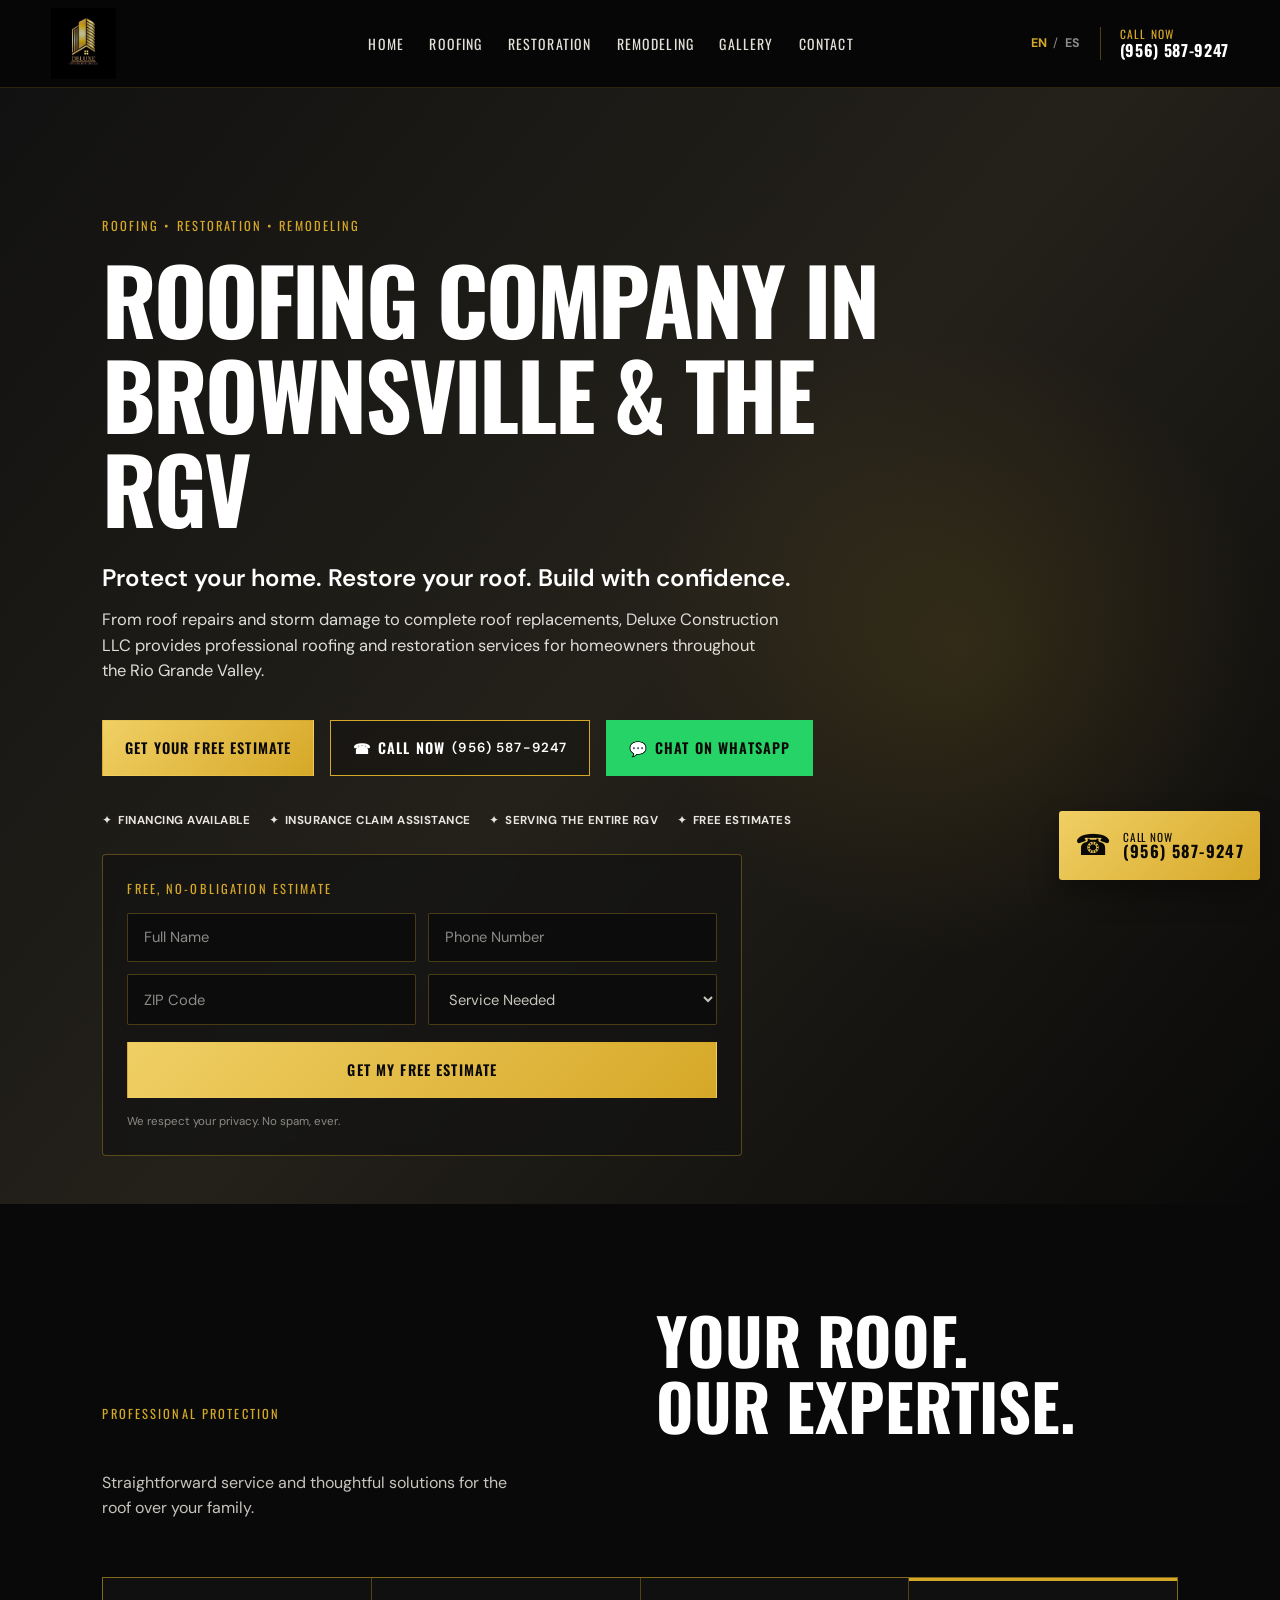
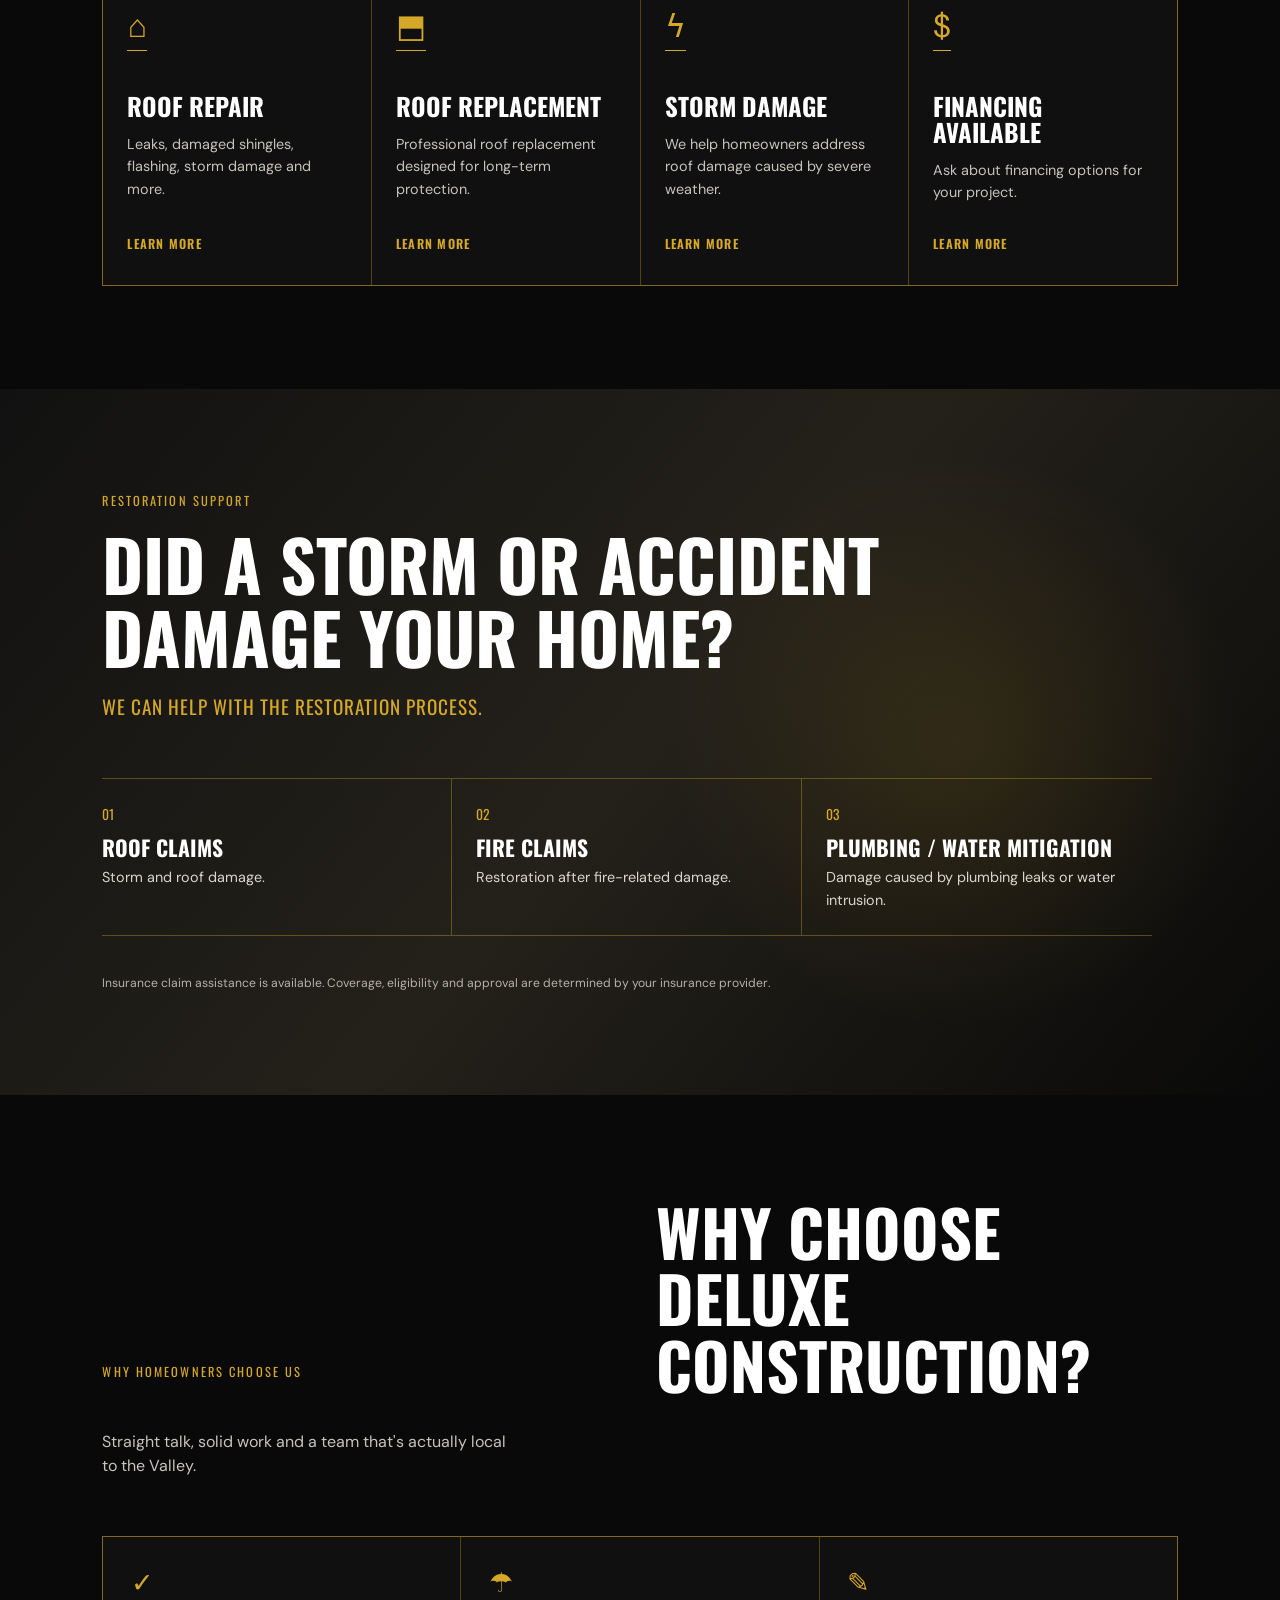
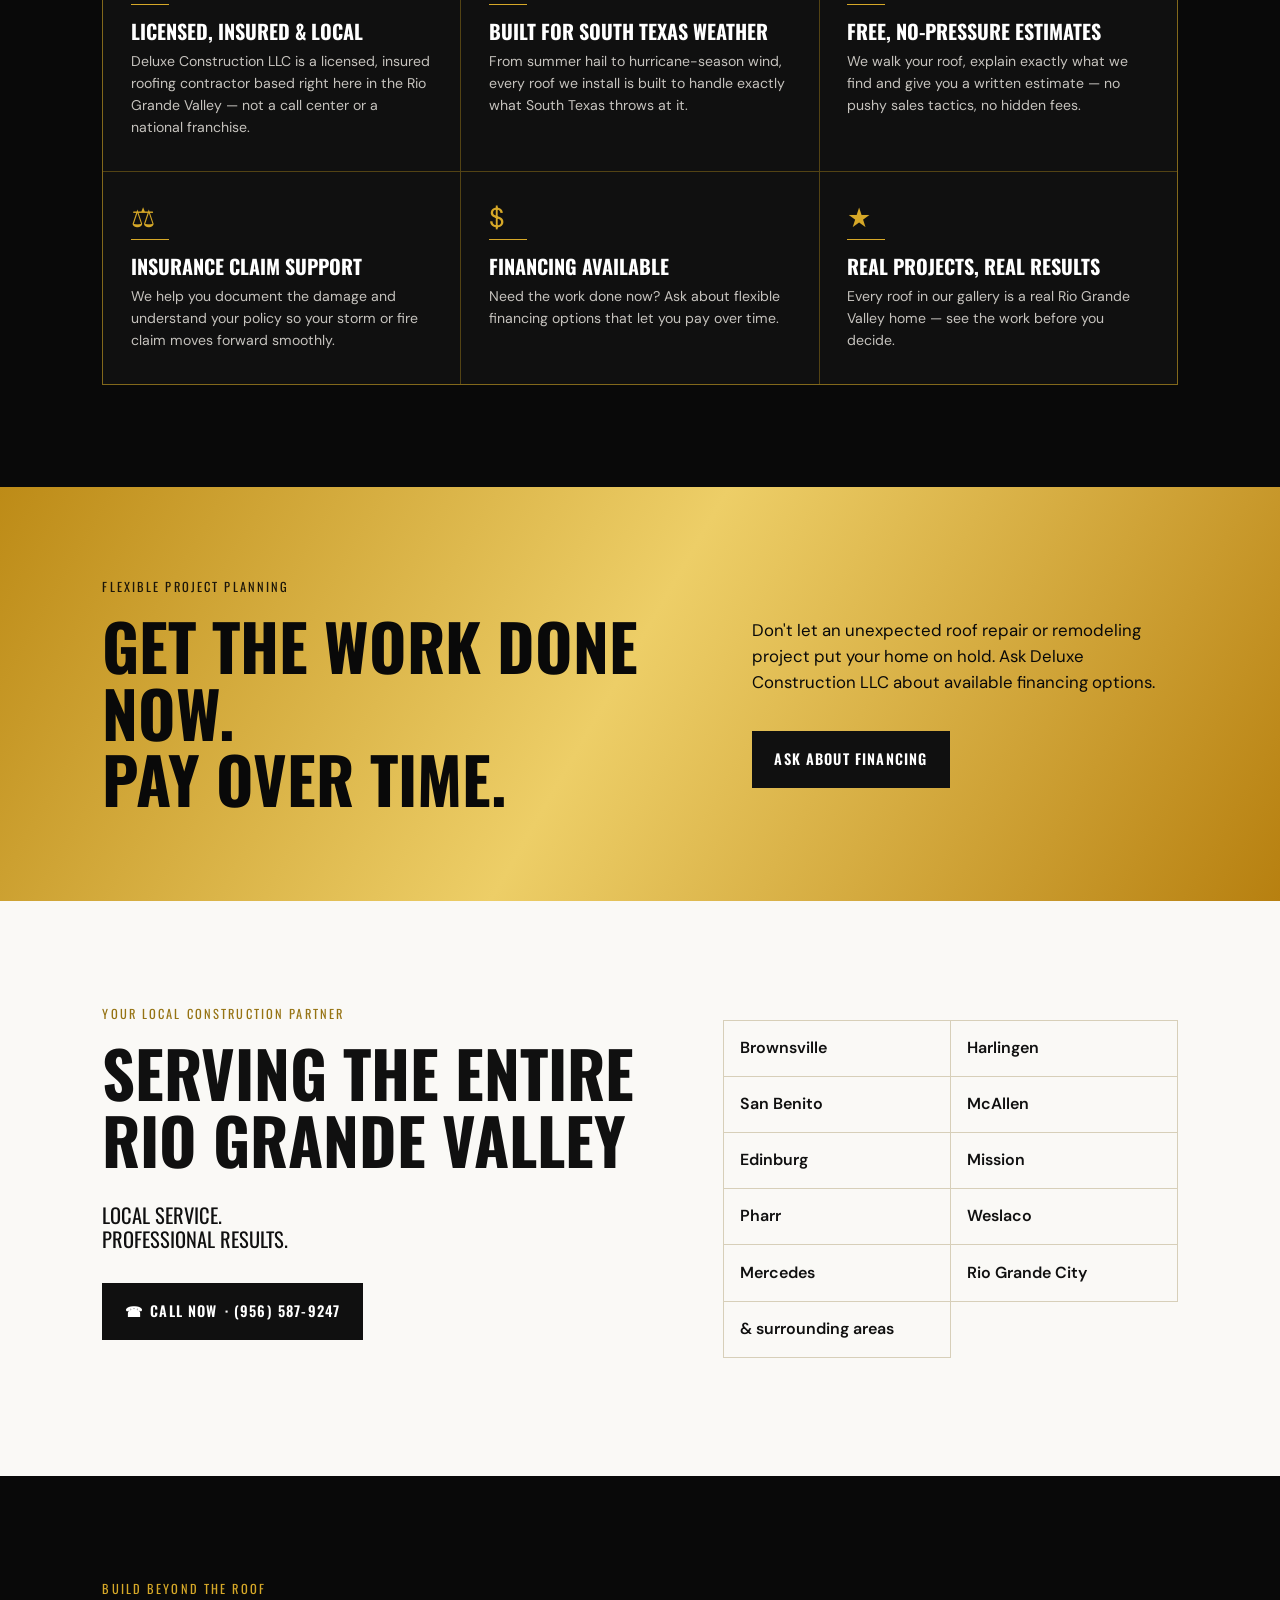
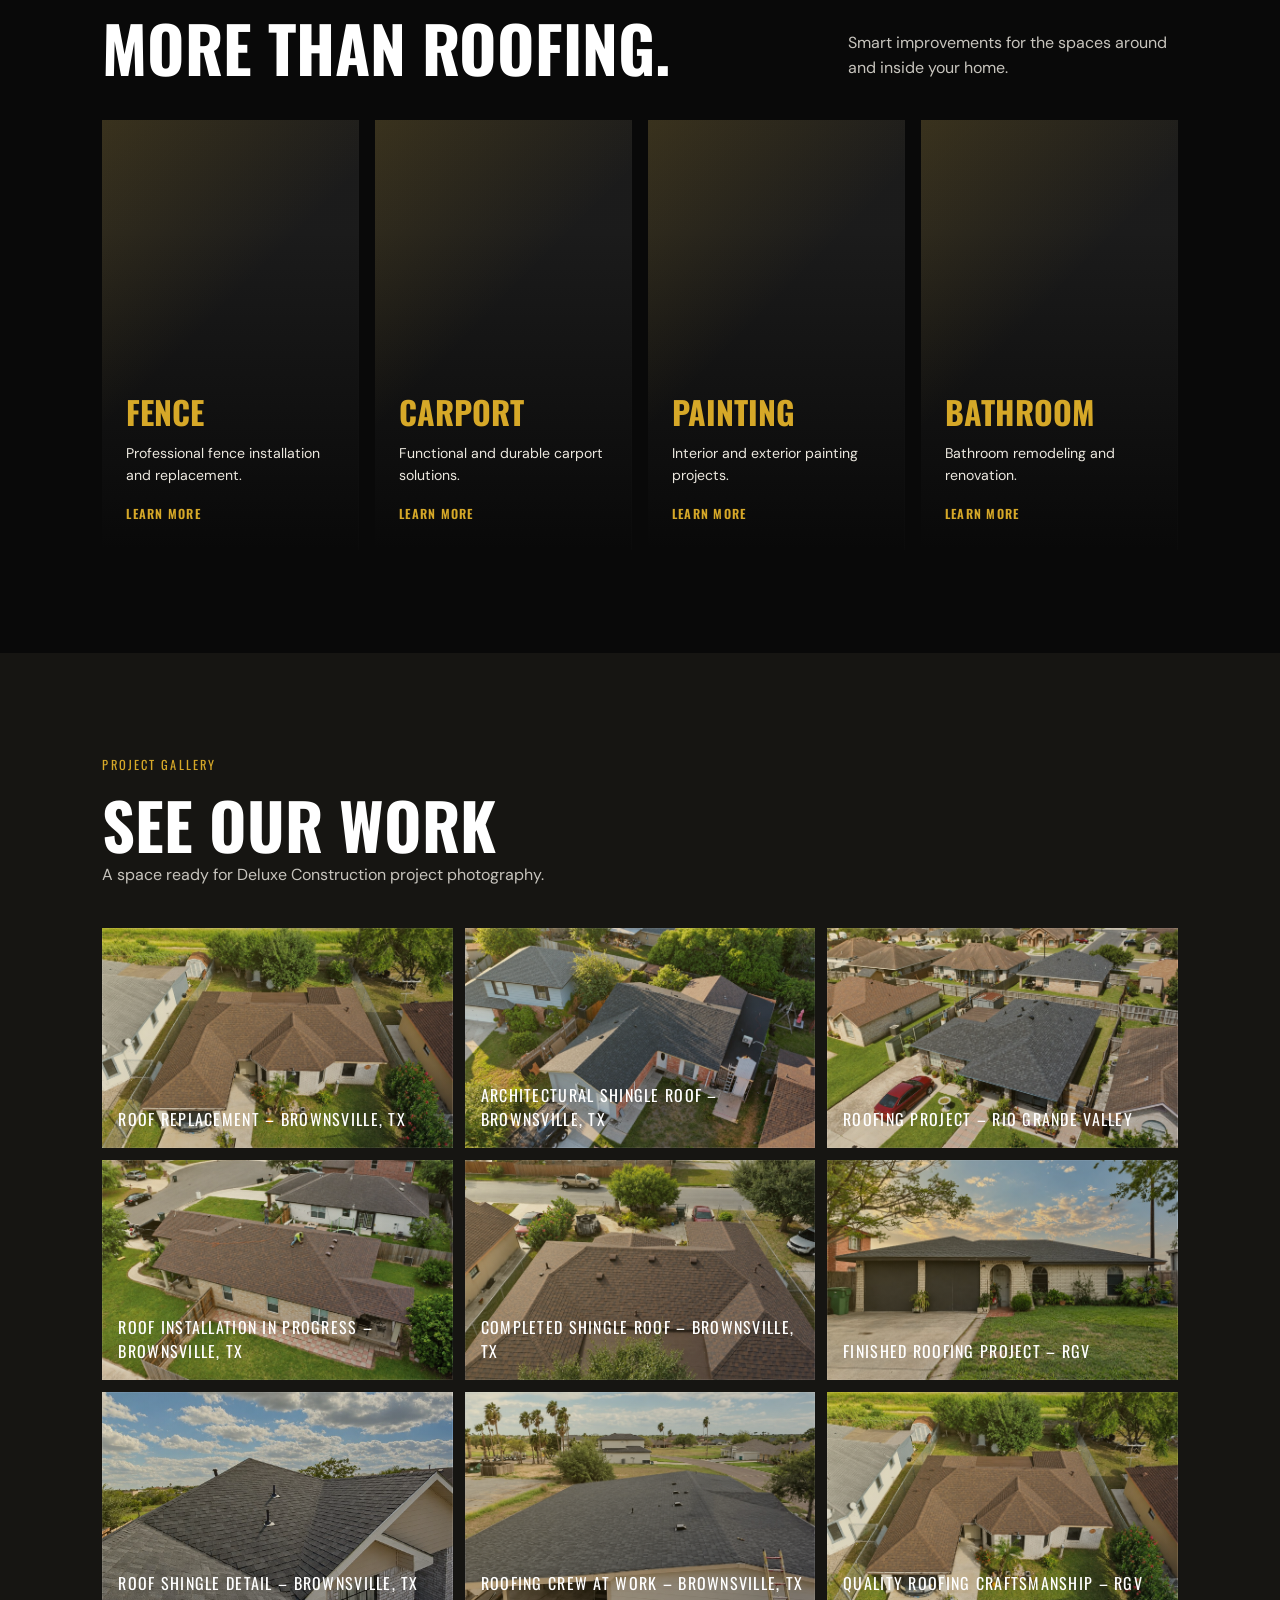
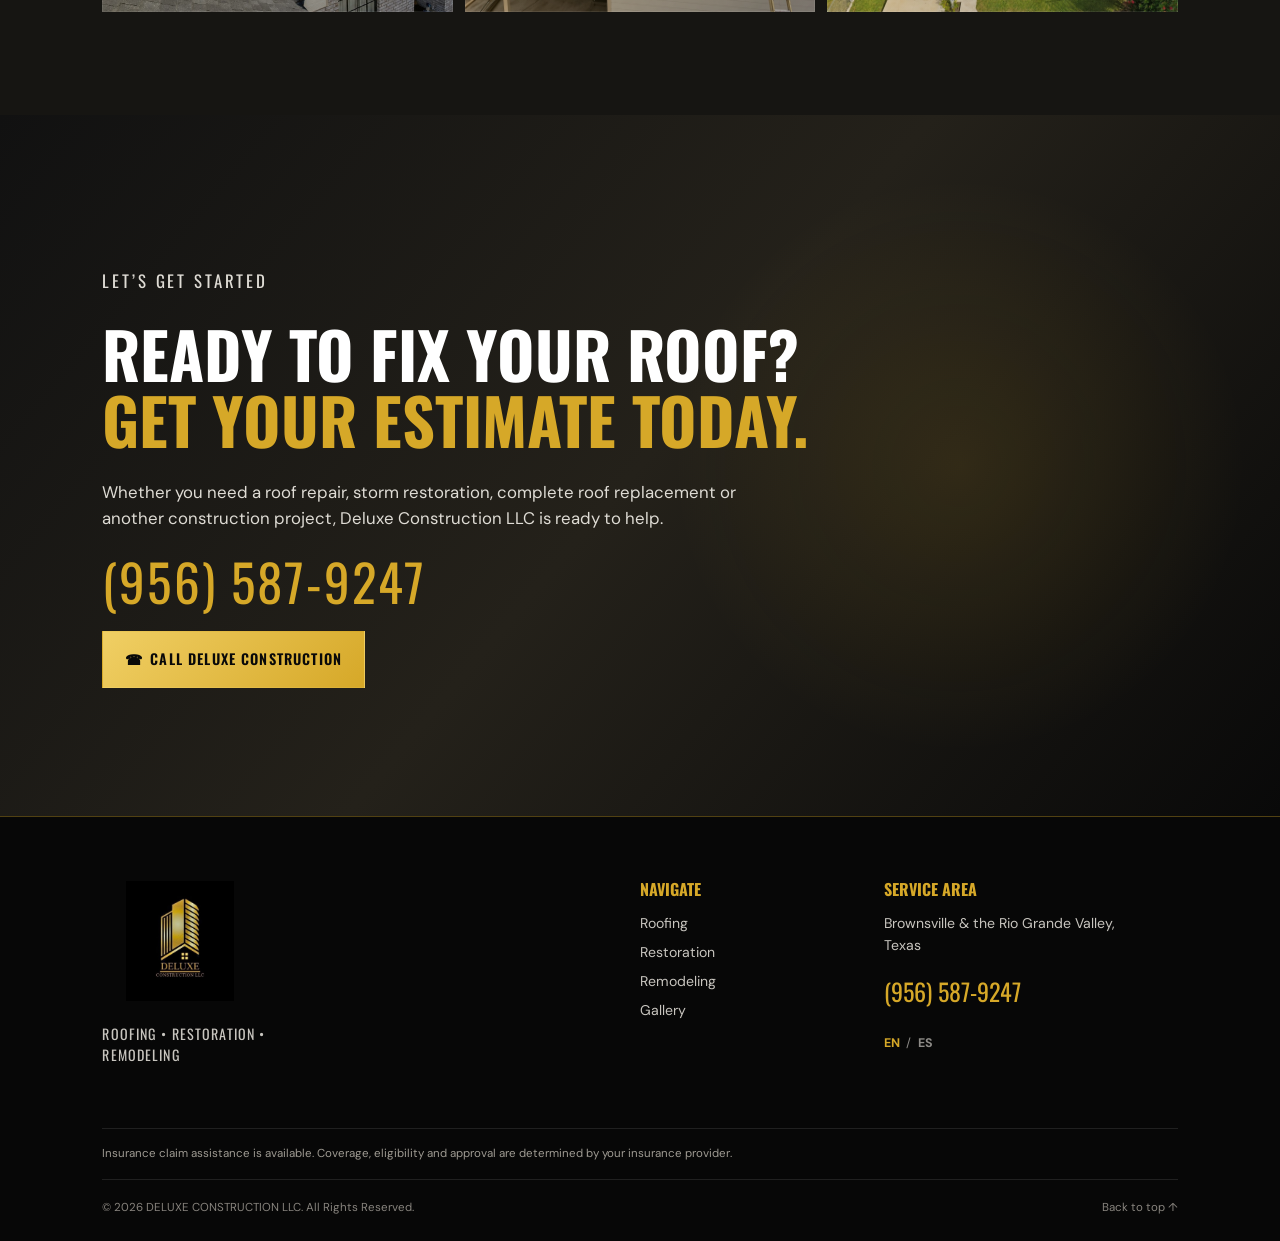
==== commit 158e28e6: "Add files via upload" ====
--- a/index.html
+++ b/index.html
@@ -26,7 +26,7 @@
   </header>
   <div class="mobile-menu" aria-hidden="true"><nav aria-label="Mobile navigation"><a href="#top" data-i18n="navHome">Home</a><a href="#roofing" data-i18n="navRoofing">Roofing</a><a href="#restoration" data-i18n="navRestoration">Restoration</a><a href="#remodeling" data-i18n="navRemodeling">Remodeling</a><a href="#gallery" data-i18n="navGallery">Gallery</a><a href="#contact" data-i18n="navContact">Contact</a></nav><div class="language-switcher"><button data-lang="en">EN</button><span>/</span><button data-lang="es">ES</button></div><a class="btn btn-gold btn-wide" href="tel:+19565879247">☎ <span data-i18n="callNow">Call Now</span> · (956) 587-9247</a></div>
   <main id="main">
-    <section class="hero image-panel hero-image"><div class="hero-content"><p class="eyebrow" data-i18n="heroEyebrow">Roofing • Restoration • Remodeling</p><h1 data-i18n="heroTitle">Roofing Company in<br>Brownsville &amp; the RGV</h1><p class="hero-tagline" data-i18n="heroTagline">Protect your home. Restore your roof. Build with confidence.</p><p class="hero-copy" data-i18n="heroCopy">From roof repairs and storm damage to complete roof replacements, Deluxe Construction LLC provides professional roofing and restoration services for homeowners throughout the Rio Grande Valley.</p><div class="hero-ctas"><a class="btn btn-gold" href="#contact" data-i18n="estimate">Get Your Free Estimate</a><a class="btn btn-outline" href="tel:+19565879247">☎ <span data-i18n="callNow">Call Now</span> <span class="phone">(956) 587-9247</span></a></div><div class="trust-row"><span>✦ <b data-i18n="trustFinance">Financing Available</b></span><span>✦ <b data-i18n="trustClaims">Insurance Claim Assistance</b></span><span>✦ <b data-i18n="trustRGV">Serving the Entire RGV</b></span><span>✦ <b data-i18n="trustEstimate">Free Estimates</b></span></div><form class="estimate-form" id="estimateForm"><p class="eyebrow" data-i18n="estimateFormKicker">Free, no-obligation estimate</p><div class="estimate-form-grid"><input type="text" name="name" data-i18n-placeholder="estimateFormName" placeholder="Full Name" required /><input type="tel" name="phone" data-i18n-placeholder="estimateFormPhone" placeholder="Phone Number" required /><input type="text" name="zip" data-i18n-placeholder="estimateFormZip" placeholder="ZIP Code" pattern="[0-9]{5}" maxlength="5" required /><select name="service" required><option value="" data-i18n="estimateFormService" disabled selected>Service Needed</option><option value="Roof Repair" data-i18n="estimateFormServiceRepair">Roof Repair</option><option value="Roof Replacement" data-i18n="estimateFormServiceReplace">Roof Replacement</option><option value="Storm Damage" data-i18n="estimateFormServiceStorm">Storm Damage</option><option value="Other" data-i18n="estimateFormServiceOther">Other / Remodeling</option></select><button type="submit" class="btn btn-gold" data-i18n="estimateFormSubmit">Get My Free Estimate</button></div><p class="estimate-form-note" data-i18n="estimateFormNote">We respect your privacy. No spam, ever.</p></form></div></section>
+    <section class="hero image-panel hero-image"><div class="hero-content"><p class="eyebrow" data-i18n="heroEyebrow">Roofing • Restoration • Remodeling</p><h1 data-i18n="heroTitle">Roofing Company in<br>Brownsville &amp; the RGV</h1><p class="hero-tagline" data-i18n="heroTagline">Protect your home. Restore your roof. Build with confidence.</p><p class="hero-copy" data-i18n="heroCopy">From roof repairs and storm damage to complete roof replacements, Deluxe Construction LLC provides professional roofing and restoration services for homeowners throughout the Rio Grande Valley.</p><div class="hero-ctas"><a class="btn btn-gold" href="#contact" data-i18n="estimate">Get Your Free Estimate</a><a class="btn btn-outline" href="tel:+19565879247">☎ <span data-i18n="callNow">Call Now</span> <span class="phone">(956) 587-9247</span></a><a class="btn btn-whatsapp" id="whatsappBtn" href="https://wa.me/19565879247" target="_blank" rel="noopener">💬 <span data-i18n="whatsappBtn">Chat on WhatsApp</span></a></div><div class="trust-row"><span>✦ <b data-i18n="trustFinance">Financing Available</b></span><span>✦ <b data-i18n="trustClaims">Insurance Claim Assistance</b></span><span>✦ <b data-i18n="trustRGV">Serving the Entire RGV</b></span><span>✦ <b data-i18n="trustEstimate">Free Estimates</b></span></div><form class="estimate-form" id="estimateForm"><p class="eyebrow" data-i18n="estimateFormKicker">Free, no-obligation estimate</p><div class="estimate-form-grid"><input type="text" name="name" data-i18n-placeholder="estimateFormName" placeholder="Full Name" required /><input type="tel" name="phone" data-i18n-placeholder="estimateFormPhone" placeholder="Phone Number" required /><input type="text" name="zip" data-i18n-placeholder="estimateFormZip" placeholder="ZIP Code" pattern="[0-9]{5}" maxlength="5" required /><select name="service" required><option value="" data-i18n="estimateFormService" disabled selected>Service Needed</option><option value="Roof Repair" data-i18n="estimateFormServiceRepair">Roof Repair</option><option value="Roof Replacement" data-i18n="estimateFormServiceReplace">Roof Replacement</option><option value="Storm Damage" data-i18n="estimateFormServiceStorm">Storm Damage</option><option value="Other" data-i18n="estimateFormServiceOther">Other / Remodeling</option></select><button type="submit" class="btn btn-gold" data-i18n="estimateFormSubmit">Get My Free Estimate</button></div><p class="estimate-form-note" data-i18n="estimateFormNote">We respect your privacy. No spam, ever.</p></form></div></section>
 
     <section id="roofing" class="section section-dark"><div class="section-intro"><p class="eyebrow" data-i18n="roofingKicker">Professional protection</p><h2 data-i18n="roofingTitle">Your Roof.<br>Our Expertise.</h2><p data-i18n="roofingCopy">Straightforward service and thoughtful solutions for the roof over your family.</p></div><div class="service-grid">
       <article class="service-card"><div class="service-icon">⌂</div><h3 data-i18n="repairTitle">Roof Repair</h3><p data-i18n="repairText">Leaks, damaged shingles, flashing, storm damage and more.</p><a href="roof-repair-brownsville-tx/" data-i18n="learnMore">Learn More</a></article>
--- a/styles.css
+++ b/styles.css
@@ -1,3 +1,3 @@
-:root{--black:#070707;--charcoal:#131313;--gold:#d6a828;--gold-light:#f0cf64;--white:#fff;--muted:#c7c4bd;--line:rgba(214,168,40,.36)}*{box-sizing:border-box}html{scroll-behavior:smooth}body{margin:0;background:var(--black);color:var(--white);font-family:"DM Sans",Arial,sans-serif;line-height:1.55}a{color:inherit;text-decoration:none}button{font:inherit}.skip-link{position:fixed;top:-50px;left:1rem;background:var(--gold);color:#000;padding:.6rem 1rem;z-index:100}.skip-link:focus{top:1rem}.site-header{height:88px;position:sticky;top:0;z-index:30;display:flex;align-items:center;gap:2rem;padding:7px clamp(1rem,4vw,5rem);background:rgba(7,7,7,.94);border-bottom:1px solid rgba(214,168,40,.18);backdrop-filter:blur(12px)}.brand{display:flex;height:72px;min-width:140px}.brand img{height:100%;width:auto;object-fit:contain}.desktop-nav{display:flex;justify-content:center;gap:clamp(1rem,2vw,2.3rem);margin:auto;font-family:Oswald,sans-serif;font-size:.87rem;text-transform:uppercase;letter-spacing:.08em}.desktop-nav a{color:#e3e0d9}.desktop-nav a:hover,.footer a:hover{color:var(--gold)}.header-actions{display:flex;align-items:center;gap:1.25rem}.language-switcher{display:flex;align-items:center;gap:.4rem;color:#8d8b87;font-size:.78rem}.language-switcher button{border:0;padding:0;background:none;color:inherit;cursor:pointer;font-weight:700}.language-switcher button.active{color:var(--gold)}.header-call{font-family:Oswald,sans-serif;color:var(--gold);text-transform:uppercase;font-size:.72rem;letter-spacing:.1em;border-left:1px solid var(--line);padding-left:1.2rem;line-height:1.2}.header-call strong{display:block;color:#fff;font-size:1rem;letter-spacing:.04em}.menu-toggle,.mobile-menu{display:none}.image-panel{position:relative;isolation:isolate;background-color:#131313;background-image:linear-gradient(100deg,rgba(0,0,0,.94) 12%,rgba(0,0,0,.66) 58%,rgba(0,0,0,.36)),url("images/hero-roof.jpg");background-position:center;background-size:cover}.image-panel:before{content:"";position:absolute;inset:0;z-index:-1;background:radial-gradient(circle at 75% 50%,rgba(214,168,40,.12),transparent 28%),linear-gradient(130deg,#111 0%,#24211a 50%,#090909 100%)}.hero{min-height:calc(100svh - 88px);padding:clamp(5rem,10vw,9rem) clamp(1rem,8vw,9rem) 3rem;display:flex;align-items:center}.hero-content{max-width:830px}.eyebrow{margin:0 0 1rem;color:var(--gold);font-family:Oswald,sans-serif;font-size:.78rem;letter-spacing:.17em;text-transform:uppercase}.hero h1,h2,h3{font-family:Oswald,sans-serif;text-transform:uppercase;line-height:1.04;margin:0}.hero h1{font-size:clamp(3.2rem,7.1vw,7rem);letter-spacing:-.025em;max-width:780px}.hero-tagline{font-size:clamp(1.15rem,2vw,1.5rem);margin:1.5rem 0 .7rem;font-weight:600}.hero-copy{color:#dfddd7;max-width:680px;margin:0;font-size:1.03rem}.hero-ctas{display:flex;gap:1rem;flex-wrap:wrap;margin:2.25rem 0}.btn{display:inline-flex;align-items:center;justify-content:center;gap:.45rem;padding:1rem 1.35rem;border:1px solid transparent;font-family:Oswald,sans-serif;font-weight:600;letter-spacing:.08em;text-transform:uppercase;cursor:pointer;transition:.2s transform,.2s background;font-size:.9rem}.btn:hover{transform:translateY(-3px)}.btn-gold{background:linear-gradient(135deg,var(--gold-light),var(--gold));color:#090909}.btn-outline{border-color:var(--gold);color:#fff;background:rgba(0,0,0,.22)}.btn-outline:hover{background:var(--gold);color:#111}.btn-black{background:#101010;color:#fff;border-color:#101010}.btn-wide{width:100%}.phone{font-family:"DM Sans",sans-serif;font-size:.83rem}.trust-row{display:flex;flex-wrap:wrap;gap:.65rem 1.15rem;font-size:.72rem;color:#e8e5df;text-transform:uppercase;letter-spacing:.04em}.trust-row span{display:flex;gap:.35rem;align-items:center}.trust-row span:first-letter{color:var(--gold)}.image-credit-placeholder{position:absolute;right:1.2rem;bottom:1rem;font-size:.67rem;color:rgba(255,255,255,.48);letter-spacing:.04em}.estimate-form{margin-top:1.5rem;padding:1.5rem;max-width:640px;background:rgba(19,19,19,.72);border:1px solid var(--line);border-radius:4px;backdrop-filter:blur(6px)}.estimate-form .eyebrow{margin-bottom:.9rem}.estimate-form-grid{display:grid;grid-template-columns:1fr 1fr;gap:.75rem}.estimate-form input,.estimate-form select{width:100%;padding:.85rem 1rem;background:#0c0c0c;border:1px solid rgba(214,168,40,.3);color:#fff;font-family:"DM Sans",sans-serif;font-size:.92rem;border-radius:2px}.estimate-form input::placeholder{color:#8d8b87}.estimate-form select{color:#c7c4bd}.estimate-form select option{background:#0c0c0c}.estimate-form input:focus,.estimate-form select:focus{outline:2px solid var(--gold);outline-offset:1px}.estimate-form button{grid-column:1/-1;margin-top:.3rem}.estimate-form-note{margin:.9rem 0 0;font-size:.72rem;color:#8d8b87}.why-section .why-grid{display:grid;grid-template-columns:repeat(3,1fr);gap:1px;background:var(--line);border:1px solid var(--line)}.why-card{background:#101010;padding:2rem 1.7rem;display:flex;flex-direction:column;gap:.6rem}.why-card:hover{background:#161512}.why-icon{color:var(--gold);font-size:1.7rem;border-bottom:1px solid var(--gold);padding-bottom:.5rem;line-height:1;width:2.4rem;margin-bottom:.4rem}.why-card h3{font-size:1.25rem}.why-card p{font-size:.88rem;color:#c6c3be;margin:0}.section{padding:clamp(4.7rem,8vw,8rem) clamp(1rem,8vw,9rem)}.section-dark{background:#090909}.section-intro{display:grid;grid-template-columns:1fr 1fr;gap:2rem;align-items:end;margin-bottom:3rem}.section-intro h2,.areas h2,.financing h2,.section-title-line h2,.gallery-section h2,.final-cta h2{font-size:clamp(2.7rem,5vw,5.2rem)}.section-intro>p:last-child{color:var(--muted);max-width:410px;margin:0 0 .55rem}.service-grid{display:grid;grid-template-columns:repeat(4,1fr);gap:1px;background:var(--line);border:1px solid var(--line)}.service-card{background:#101010;padding:2rem 1.5rem;min-height:290px;display:flex;flex-direction:column;align-items:flex-start}.service-card:hover{background:#161512}.service-icon{color:var(--gold);font-size:2rem;border-bottom:1px solid var(--gold);padding-bottom:.5rem;line-height:1;margin-bottom:2.6rem}.service-card h3{font-size:1.55rem}.service-card p{font-size:.9rem;color:#c6c3be;min-height:3.8rem}.service-card a,.visual-card a{color:var(--gold);font-family:Oswald,sans-serif;font-weight:600;text-transform:uppercase;letter-spacing:.1em;font-size:.78rem;margin-top:auto}.gold-edge{box-shadow:inset 0 3px 0 var(--gold)}.claims{padding:clamp(4.7rem,8vw,8rem) clamp(1rem,8vw,9rem);background-image:linear-gradient(100deg,rgba(0,0,0,.95),rgba(0,0,0,.73)),url("images/storm-damage.jpg")}.claims-inner{max-width:1050px}.claims h2{font-size:clamp(2.7rem,5.5vw,5.5rem)}.claims-lead{font-family:Oswald,sans-serif;font-size:1.2rem;text-transform:uppercase;letter-spacing:.05em;color:var(--gold)}.claim-grid{margin:3.5rem 0 2.4rem;display:grid;grid-template-columns:repeat(3,1fr);border-top:1px solid var(--line);border-bottom:1px solid var(--line)}.claim-grid article{padding:1.5rem 1.5rem 1.5rem 0;border-right:1px solid var(--line)}.claim-grid article+article{padding-left:1.5rem}.claim-grid article:last-child{border-right:0}.claim-grid span{font-family:Oswald,sans-serif;font-size:.85rem;color:var(--gold)}.claim-grid h3{font-size:1.35rem;margin:.5rem 0}.claim-grid p{color:#dad6ce;font-size:.9rem;margin:0}.disclaimer{font-size:.76rem;color:#b6b1a8;max-width:800px;margin:0}.financing{padding:clamp(4.7rem,7vw,7rem) clamp(1rem,8vw,9rem);display:grid;grid-template-columns:1.1fr .8fr;gap:4rem;align-items:center;background:linear-gradient(120deg,#bd8b17,#edce67 48%,#b78010);color:#090909}.financing .eyebrow{color:#1c1609}.financing>div:last-child p{max-width:470px;font-size:1.05rem}.financing .btn{background:#101010;color:#fff;margin-top:1.2rem}.areas{display:grid;grid-template-columns:1.1fr .9fr;gap:4rem;background:#faf9f6;color:#101010}.areas .eyebrow{color:#967313}.areas-strong{font-family:Oswald,sans-serif;font-size:1.28rem;line-height:1.15;text-transform:uppercase;margin:2rem 0}.city-list{list-style:none;margin:1rem 0;padding:0;display:grid;grid-template-columns:1fr 1fr;gap:0;border-top:1px solid #d7cfb9;border-left:1px solid #d7cfb9}.city-list li{padding:.95rem 1rem;border-bottom:1px solid #d7cfb9;border-right:1px solid #d7cfb9;font-weight:600}.section-title-line{display:flex;justify-content:space-between;gap:3rem;align-items:end;margin-bottom:2.5rem}.section-title-line>p{max-width:330px;color:var(--muted);margin:0}.other-grid{display:grid;grid-template-columns:repeat(4,1fr);gap:1rem}.visual-card{min-height:430px;display:flex;align-items:end;position:relative;overflow:hidden;background:#222;background-image:linear-gradient(0deg,#090909 0%,rgba(0,0,0,.2) 75%),var(--card-image);background-size:cover;background-position:center}.visual-card:before{content:"";position:absolute;inset:0;background:linear-gradient(135deg,rgba(214,168,40,.16),transparent 45%);transition:.3s}.visual-card:hover:before{background:linear-gradient(135deg,rgba(214,168,40,.35),transparent 60%)}.visual-card>div{position:relative;padding:1.5rem;width:100%;z-index:1}.visual-card h3{font-size:2rem;color:var(--gold)}.visual-card p{font-size:.88rem;color:#ece8df;min-height:2.8rem}.fence{--card-image:url("images/fence.jpg")}.carport{--card-image:url("images/carport.jpg")}.painting{--card-image:url("images/painting.jpg")}.bathroom{--card-image:url("images/bathroom.jpg")}.gallery-section{background:#161512}.gallery-section h2{margin-bottom:.4rem}.gallery-note{color:var(--muted);margin-top:0}.gallery-grid{display:grid;grid-template-columns:repeat(3,1fr);gap:.75rem;margin-top:2.5rem}.gallery-item{position:relative;border:0;background:#27231c;min-height:220px;cursor:pointer;background-image:linear-gradient(135deg,rgba(214,168,40,.22),rgba(0,0,0,.3)),var(--gallery-image);background-position:center;background-size:cover;text-align:left;overflow:hidden}.gallery-item:after{content:"";position:absolute;inset:0;border:1px solid rgba(255,255,255,.08);transition:.2s}.gallery-item:hover:after{inset:10px;border-color:var(--gold)}.gallery-item span{position:absolute;bottom:1rem;left:1rem;z-index:1;color:#fff;font-family:Oswald,sans-serif;text-transform:uppercase;letter-spacing:.08em}.final-cta{padding:clamp(5rem,10vw,10rem) clamp(1rem,8vw,9rem);background-image:linear-gradient(100deg,rgba(0,0,0,.94),rgba(0,0,0,.58)),url("images/final-roof.jpg")}.final-cta>div{max-width:850px}.final-cta h2 em{color:var(--gold);font-style:normal}.final-cta p{max-width:640px;color:#dfdcd5;font-size:1.05rem;margin:1.6rem 0}.final-phone{display:block;font-family:Oswald,sans-serif;font-size:clamp(2.2rem,4vw,4.5rem);color:var(--gold);letter-spacing:.04em;line-height:1;margin:1.5rem 0}.footer{padding:4rem clamp(1rem,8vw,9rem) 1.5rem;background:#070707;border-top:1px solid var(--line)}.footer-main{display:grid;grid-template-columns:1.5fr .6fr .9fr;gap:3rem}.footer-logo{width:155px;height:120px;object-fit:contain}.footer-tag{font-family:Oswald,sans-serif;color:var(--gold);text-transform:uppercase;letter-spacing:.08em;font-size:.86rem}.footer h3{font-size:1rem;color:var(--gold);margin-bottom:1rem}.footer-main a:not(.footer-phone){display:block;margin:.45rem 0;font-size:.88rem;color:#c8c5bf}.footer-main p{font-size:.88rem;color:#c8c5bf;max-width:240px}.footer-phone{font-family:Oswald,sans-serif;font-size:1.5rem;color:var(--gold);display:block;margin:1rem 0}.footer-language{margin-top:1.5rem}.footer-disclaimer{border-top:1px solid rgba(255,255,255,.1);border-bottom:1px solid rgba(255,255,255,.1);padding:1rem 0;color:#9e9a92;font-size:.72rem;margin:3rem 0 1.2rem}.footer-bottom{display:flex;justify-content:space-between;gap:1rem;color:#87837d;font-size:.72rem}.floating-call{position:fixed;right:1.25rem;bottom:1.25rem;z-index:25;display:flex;align-items:center;gap:.75rem;padding:.75rem 1rem;background:linear-gradient(135deg,var(--gold-light),var(--gold));color:#0a0906;box-shadow:0 12px 28px rgba(0,0,0,.38),0 0 0 0 rgba(214,168,40,.5);animation:pulse 3.5s infinite;border-radius:3px}.floating-call small,.floating-call strong{display:block;text-transform:uppercase;font-family:Oswald,sans-serif;line-height:1.1;letter-spacing:.08em}.floating-call small{font-size:.7rem}.floating-call strong{font-size:1.02rem}.call-icon{font-size:1.8rem}@keyframes pulse{0%,85%,100%{box-shadow:0 12px 28px rgba(0,0,0,.38),0 0 0 0 rgba(214,168,40,.5)}92%{box-shadow:0 12px 28px rgba(0,0,0,.38),0 0 0 11px rgba(214,168,40,0)}}.lightbox{border:0;padding:0;background:#0c0c0c;color:#fff;max-width:min(90vw,900px);width:90vw}.lightbox::backdrop{background:rgba(0,0,0,.86)}.lightbox button{position:absolute;z-index:2;right:.5rem;top:.25rem;border:0;background:none;color:#fff;font-size:2.4rem;cursor:pointer}.lightbox-art{height:min(70vh,600px);background:#27231c;background-image:linear-gradient(135deg,rgba(214,168,40,.25),rgba(0,0,0,.35)),var(--lightbox-image);background-size:cover;background-position:center}.lightbox p{margin:0;padding:1rem;font-family:Oswald,sans-serif;text-transform:uppercase;letter-spacing:.1em;color:var(--gold)}
+:root{--black:#070707;--charcoal:#131313;--gold:#d6a828;--gold-light:#f0cf64;--white:#fff;--muted:#c7c4bd;--line:rgba(214,168,40,.36)}*{box-sizing:border-box}html{scroll-behavior:smooth}body{margin:0;background:var(--black);color:var(--white);font-family:"DM Sans",Arial,sans-serif;line-height:1.55}a{color:inherit;text-decoration:none}button{font:inherit}.skip-link{position:fixed;top:-50px;left:1rem;background:var(--gold);color:#000;padding:.6rem 1rem;z-index:100}.skip-link:focus{top:1rem}.site-header{height:88px;position:sticky;top:0;z-index:30;display:flex;align-items:center;gap:2rem;padding:7px clamp(1rem,4vw,5rem);background:rgba(7,7,7,.94);border-bottom:1px solid rgba(214,168,40,.18);backdrop-filter:blur(12px)}.brand{display:flex;height:72px;min-width:140px}.brand img{height:100%;width:auto;object-fit:contain}.desktop-nav{display:flex;justify-content:center;gap:clamp(1rem,2vw,2.3rem);margin:auto;font-family:Oswald,sans-serif;font-size:.87rem;text-transform:uppercase;letter-spacing:.08em}.desktop-nav a{color:#e3e0d9}.desktop-nav a:hover,.footer a:hover{color:var(--gold)}.header-actions{display:flex;align-items:center;gap:1.25rem}.language-switcher{display:flex;align-items:center;gap:.4rem;color:#8d8b87;font-size:.78rem}.language-switcher button{border:0;padding:0;background:none;color:inherit;cursor:pointer;font-weight:700}.language-switcher button.active{color:var(--gold)}.header-call{font-family:Oswald,sans-serif;color:var(--gold);text-transform:uppercase;font-size:.72rem;letter-spacing:.1em;border-left:1px solid var(--line);padding-left:1.2rem;line-height:1.2}.header-call strong{display:block;color:#fff;font-size:1rem;letter-spacing:.04em}.menu-toggle,.mobile-menu{display:none}.image-panel{position:relative;isolation:isolate;background-color:#131313;background-image:linear-gradient(100deg,rgba(0,0,0,.94) 12%,rgba(0,0,0,.66) 58%,rgba(0,0,0,.36)),url("images/hero-roof.jpg");background-position:center;background-size:cover}.image-panel:before{content:"";position:absolute;inset:0;z-index:-1;background:radial-gradient(circle at 75% 50%,rgba(214,168,40,.12),transparent 28%),linear-gradient(130deg,#111 0%,#24211a 50%,#090909 100%)}.hero{min-height:calc(100svh - 88px);padding:clamp(5rem,10vw,9rem) clamp(1rem,8vw,9rem) 3rem;display:flex;align-items:center}.hero-content{max-width:830px}.eyebrow{margin:0 0 1rem;color:var(--gold);font-family:Oswald,sans-serif;font-size:.78rem;letter-spacing:.17em;text-transform:uppercase}.hero h1,h2,h3{font-family:Oswald,sans-serif;text-transform:uppercase;line-height:1.04;margin:0}.hero h1{font-size:clamp(3.2rem,7.1vw,7rem);letter-spacing:-.025em;max-width:780px}.hero-tagline{font-size:clamp(1.15rem,2vw,1.5rem);margin:1.5rem 0 .7rem;font-weight:600}.hero-copy{color:#dfddd7;max-width:680px;margin:0;font-size:1.03rem}.hero-ctas{display:flex;gap:1rem;flex-wrap:wrap;margin:2.25rem 0}.btn{display:inline-flex;align-items:center;justify-content:center;gap:.45rem;padding:1rem 1.35rem;border:1px solid transparent;font-family:Oswald,sans-serif;font-weight:600;letter-spacing:.08em;text-transform:uppercase;cursor:pointer;transition:.2s transform,.2s background;font-size:.9rem}.btn:hover{transform:translateY(-3px)}.btn-gold{background:linear-gradient(135deg,var(--gold-light),var(--gold));color:#090909}.btn-outline{border-color:var(--gold);color:#fff;background:rgba(0,0,0,.22)}.btn-outline:hover{background:var(--gold);color:#111}.btn-black{background:#101010;color:#fff;border-color:#101010}.btn-whatsapp{background:#25D366;color:#0a0906;border-color:#25D366}.btn-whatsapp:hover{background:#1ebe5a}.btn-wide{width:100%}.phone{font-family:"DM Sans",sans-serif;font-size:.83rem}.trust-row{display:flex;flex-wrap:wrap;gap:.65rem 1.15rem;font-size:.72rem;color:#e8e5df;text-transform:uppercase;letter-spacing:.04em}.trust-row span{display:flex;gap:.35rem;align-items:center}.trust-row span:first-letter{color:var(--gold)}.image-credit-placeholder{position:absolute;right:1.2rem;bottom:1rem;font-size:.67rem;color:rgba(255,255,255,.48);letter-spacing:.04em}.estimate-form{margin-top:1.5rem;padding:1.5rem;max-width:640px;background:rgba(19,19,19,.72);border:1px solid var(--line);border-radius:4px;backdrop-filter:blur(6px)}.estimate-form .eyebrow{margin-bottom:.9rem}.estimate-form-grid{display:grid;grid-template-columns:1fr 1fr;gap:.75rem}.estimate-form input,.estimate-form select{width:100%;padding:.85rem 1rem;background:#0c0c0c;border:1px solid rgba(214,168,40,.3);color:#fff;font-family:"DM Sans",sans-serif;font-size:.92rem;border-radius:2px}.estimate-form input::placeholder{color:#8d8b87}.estimate-form select{color:#c7c4bd}.estimate-form select option{background:#0c0c0c}.estimate-form input:focus,.estimate-form select:focus{outline:2px solid var(--gold);outline-offset:1px}.estimate-form button{grid-column:1/-1;margin-top:.3rem}.estimate-form-note{margin:.9rem 0 0;font-size:.72rem;color:#8d8b87}.why-section .why-grid{display:grid;grid-template-columns:repeat(3,1fr);gap:1px;background:var(--line);border:1px solid var(--line)}.why-card{background:#101010;padding:2rem 1.7rem;display:flex;flex-direction:column;gap:.6rem}.why-card:hover{background:#161512}.why-icon{color:var(--gold);font-size:1.7rem;border-bottom:1px solid var(--gold);padding-bottom:.5rem;line-height:1;width:2.4rem;margin-bottom:.4rem}.why-card h3{font-size:1.25rem}.why-card p{font-size:.88rem;color:#c6c3be;margin:0}.section{padding:clamp(4.7rem,8vw,8rem) clamp(1rem,8vw,9rem)}.section-dark{background:#090909}.section-intro{display:grid;grid-template-columns:1fr 1fr;gap:2rem;align-items:end;margin-bottom:3rem}.section-intro h2,.areas h2,.financing h2,.section-title-line h2,.gallery-section h2,.final-cta h2{font-size:clamp(2.7rem,5vw,5.2rem)}.section-intro>p:last-child{color:var(--muted);max-width:410px;margin:0 0 .55rem}.service-grid{display:grid;grid-template-columns:repeat(4,1fr);gap:1px;background:var(--line);border:1px solid var(--line)}.service-card{background:#101010;padding:2rem 1.5rem;min-height:290px;display:flex;flex-direction:column;align-items:flex-start}.service-card:hover{background:#161512}.service-icon{color:var(--gold);font-size:2rem;border-bottom:1px solid var(--gold);padding-bottom:.5rem;line-height:1;margin-bottom:2.6rem}.service-card h3{font-size:1.55rem}.service-card p{font-size:.9rem;color:#c6c3be;min-height:3.8rem}.service-card a,.visual-card a{color:var(--gold);font-family:Oswald,sans-serif;font-weight:600;text-transform:uppercase;letter-spacing:.1em;font-size:.78rem;margin-top:auto}.gold-edge{box-shadow:inset 0 3px 0 var(--gold)}.claims{padding:clamp(4.7rem,8vw,8rem) clamp(1rem,8vw,9rem);background-image:linear-gradient(100deg,rgba(0,0,0,.95),rgba(0,0,0,.73)),url("images/storm-damage.jpg")}.claims-inner{max-width:1050px}.claims h2{font-size:clamp(2.7rem,5.5vw,5.5rem)}.claims-lead{font-family:Oswald,sans-serif;font-size:1.2rem;text-transform:uppercase;letter-spacing:.05em;color:var(--gold)}.claim-grid{margin:3.5rem 0 2.4rem;display:grid;grid-template-columns:repeat(3,1fr);border-top:1px solid var(--line);border-bottom:1px solid var(--line)}.claim-grid article{padding:1.5rem 1.5rem 1.5rem 0;border-right:1px solid var(--line)}.claim-grid article+article{padding-left:1.5rem}.claim-grid article:last-child{border-right:0}.claim-grid span{font-family:Oswald,sans-serif;font-size:.85rem;color:var(--gold)}.claim-grid h3{font-size:1.35rem;margin:.5rem 0}.claim-grid p{color:#dad6ce;font-size:.9rem;margin:0}.disclaimer{font-size:.76rem;color:#b6b1a8;max-width:800px;margin:0}.financing{padding:clamp(4.7rem,7vw,7rem) clamp(1rem,8vw,9rem);display:grid;grid-template-columns:1.1fr .8fr;gap:4rem;align-items:center;background:linear-gradient(120deg,#bd8b17,#edce67 48%,#b78010);color:#090909}.financing .eyebrow{color:#1c1609}.financing>div:last-child p{max-width:470px;font-size:1.05rem}.financing .btn{background:#101010;color:#fff;margin-top:1.2rem}.areas{display:grid;grid-template-columns:1.1fr .9fr;gap:4rem;background:#faf9f6;color:#101010}.areas .eyebrow{color:#967313}.areas-strong{font-family:Oswald,sans-serif;font-size:1.28rem;line-height:1.15;text-transform:uppercase;margin:2rem 0}.city-list{list-style:none;margin:1rem 0;padding:0;display:grid;grid-template-columns:1fr 1fr;gap:0;border-top:1px solid #d7cfb9;border-left:1px solid #d7cfb9}.city-list li{padding:.95rem 1rem;border-bottom:1px solid #d7cfb9;border-right:1px solid #d7cfb9;font-weight:600}.section-title-line{display:flex;justify-content:space-between;gap:3rem;align-items:end;margin-bottom:2.5rem}.section-title-line>p{max-width:330px;color:var(--muted);margin:0}.other-grid{display:grid;grid-template-columns:repeat(4,1fr);gap:1rem}.visual-card{min-height:430px;display:flex;align-items:end;position:relative;overflow:hidden;background:#222;background-image:linear-gradient(0deg,#090909 0%,rgba(0,0,0,.2) 75%),var(--card-image);background-size:cover;background-position:center}.visual-card:before{content:"";position:absolute;inset:0;background:linear-gradient(135deg,rgba(214,168,40,.16),transparent 45%);transition:.3s}.visual-card:hover:before{background:linear-gradient(135deg,rgba(214,168,40,.35),transparent 60%)}.visual-card>div{position:relative;padding:1.5rem;width:100%;z-index:1}.visual-card h3{font-size:2rem;color:var(--gold)}.visual-card p{font-size:.88rem;color:#ece8df;min-height:2.8rem}.fence{--card-image:url("images/fence.jpg")}.carport{--card-image:url("images/carport.jpg")}.painting{--card-image:url("images/painting.jpg")}.bathroom{--card-image:url("images/bathroom.jpg")}.gallery-section{background:#161512}.gallery-section h2{margin-bottom:.4rem}.gallery-note{color:var(--muted);margin-top:0}.gallery-grid{display:grid;grid-template-columns:repeat(3,1fr);gap:.75rem;margin-top:2.5rem}.gallery-item{position:relative;border:0;background:#27231c;min-height:220px;cursor:pointer;background-image:linear-gradient(135deg,rgba(214,168,40,.22),rgba(0,0,0,.3)),var(--gallery-image);background-position:center;background-size:cover;text-align:left;overflow:hidden}.gallery-item:after{content:"";position:absolute;inset:0;border:1px solid rgba(255,255,255,.08);transition:.2s}.gallery-item:hover:after{inset:10px;border-color:var(--gold)}.gallery-item span{position:absolute;bottom:1rem;left:1rem;z-index:1;color:#fff;font-family:Oswald,sans-serif;text-transform:uppercase;letter-spacing:.08em}.final-cta{padding:clamp(5rem,10vw,10rem) clamp(1rem,8vw,9rem);background-image:linear-gradient(100deg,rgba(0,0,0,.94),rgba(0,0,0,.58)),url("images/final-roof.jpg")}.final-cta>div{max-width:850px}.final-cta h2 em{color:var(--gold);font-style:normal}.final-cta p{max-width:640px;color:#dfdcd5;font-size:1.05rem;margin:1.6rem 0}.final-phone{display:block;font-family:Oswald,sans-serif;font-size:clamp(2.2rem,4vw,4.5rem);color:var(--gold);letter-spacing:.04em;line-height:1;margin:1.5rem 0}.footer{padding:4rem clamp(1rem,8vw,9rem) 1.5rem;background:#070707;border-top:1px solid var(--line)}.footer-main{display:grid;grid-template-columns:1.5fr .6fr .9fr;gap:3rem}.footer-logo{width:155px;height:120px;object-fit:contain}.footer-tag{font-family:Oswald,sans-serif;color:var(--gold);text-transform:uppercase;letter-spacing:.08em;font-size:.86rem}.footer h3{font-size:1rem;color:var(--gold);margin-bottom:1rem}.footer-main a:not(.footer-phone){display:block;margin:.45rem 0;font-size:.88rem;color:#c8c5bf}.footer-main p{font-size:.88rem;color:#c8c5bf;max-width:240px}.footer-phone{font-family:Oswald,sans-serif;font-size:1.5rem;color:var(--gold);display:block;margin:1rem 0}.footer-language{margin-top:1.5rem}.footer-disclaimer{border-top:1px solid rgba(255,255,255,.1);border-bottom:1px solid rgba(255,255,255,.1);padding:1rem 0;color:#9e9a92;font-size:.72rem;margin:3rem 0 1.2rem}.footer-bottom{display:flex;justify-content:space-between;gap:1rem;color:#87837d;font-size:.72rem}.floating-call{position:fixed;right:1.25rem;bottom:1.25rem;z-index:25;display:flex;align-items:center;gap:.75rem;padding:.75rem 1rem;background:linear-gradient(135deg,var(--gold-light),var(--gold));color:#0a0906;box-shadow:0 12px 28px rgba(0,0,0,.38),0 0 0 0 rgba(214,168,40,.5);animation:pulse 3.5s infinite;border-radius:3px}.floating-call small,.floating-call strong{display:block;text-transform:uppercase;font-family:Oswald,sans-serif;line-height:1.1;letter-spacing:.08em}.floating-call small{font-size:.7rem}.floating-call strong{font-size:1.02rem}.call-icon{font-size:1.8rem}@keyframes pulse{0%,85%,100%{box-shadow:0 12px 28px rgba(0,0,0,.38),0 0 0 0 rgba(214,168,40,.5)}92%{box-shadow:0 12px 28px rgba(0,0,0,.38),0 0 0 11px rgba(214,168,40,0)}}.lightbox{border:0;padding:0;background:#0c0c0c;color:#fff;max-width:min(90vw,900px);width:90vw}.lightbox::backdrop{background:rgba(0,0,0,.86)}.lightbox button{position:absolute;z-index:2;right:.5rem;top:.25rem;border:0;background:none;color:#fff;font-size:2.4rem;cursor:pointer}.lightbox-art{height:min(70vh,600px);background:#27231c;background-image:linear-gradient(135deg,rgba(214,168,40,.25),rgba(0,0,0,.35)),var(--lightbox-image);background-size:cover;background-position:center}.lightbox p{margin:0;padding:1rem;font-family:Oswald,sans-serif;text-transform:uppercase;letter-spacing:.1em;color:var(--gold)}
 @media(max-width:900px){.desktop-nav,.header-actions{display:none}.site-header{justify-content:space-between}.menu-toggle{display:flex;flex-direction:column;gap:5px;border:0;background:none;padding:.5rem;cursor:pointer}.menu-toggle span{display:block;width:25px;height:2px;background:var(--gold);transition:.2s}.mobile-menu{position:fixed;display:block;z-index:28;top:88px;left:0;right:0;padding:1.5rem;background:#0c0c0c;border-bottom:1px solid var(--line);transform:translateY(-120%);transition:transform .25s;box-shadow:0 10px 25px rgba(0,0,0,.4)}.mobile-menu.open{transform:translateY(0)}.mobile-menu nav{display:grid;grid-template-columns:1fr 1fr;border-top:1px solid var(--line);margin-bottom:1rem}.mobile-menu nav a{padding:1rem 0;border-bottom:1px solid var(--line);font-family:Oswald,sans-serif;text-transform:uppercase;letter-spacing:.08em}.mobile-menu .language-switcher{margin:1rem 0}.section-intro,.financing,.areas,.section-title-line{grid-template-columns:1fr;display:grid;gap:1.5rem}.service-grid,.other-grid,.why-grid{grid-template-columns:repeat(2,1fr)}.estimate-form-grid{grid-template-columns:1fr}.section-title-line{align-items:start}.claims h2 br{display:none}.footer-main{grid-template-columns:1.3fr 1fr}.footer-main>div:last-child{grid-column:1/-1}}
 @media(max-width:580px){.site-header{height:70px}.brand{height:56px}.mobile-menu{top:70px}.hero{min-height:calc(100svh - 70px);padding-top:4.5rem;padding-bottom:5rem}.hero h1{font-size:3.2rem}.hero-copy{font-size:.94rem}.hero-ctas{display:grid}.btn{min-height:52px;padding:1rem}.trust-row{display:grid;grid-template-columns:1fr 1fr;font-size:.63rem;gap:.7rem}.image-credit-placeholder{display:none}.section{padding:4.3rem 1.2rem}.section-intro h2,.areas h2,.financing h2,.section-title-line h2,.gallery-section h2,.final-cta h2{font-size:3rem}.service-grid,.other-grid,.why-grid{grid-template-columns:1fr}.service-card{min-height:220px}.service-icon{margin-bottom:1.3rem}.claim-grid{grid-template-columns:1fr;margin-top:2rem}.claim-grid article,.claim-grid article+article{border-right:0;border-bottom:1px solid var(--line);padding:1.2rem 0}.claim-grid article:last-child{border-bottom:0}.city-list{grid-template-columns:1fr}.other-grid{gap:.75rem}.visual-card{min-height:310px}.gallery-grid{grid-template-columns:1fr 1fr;gap:.45rem}.gallery-item{min-height:155px}.final-cta{padding:5rem 1.2rem}.footer-main{grid-template-columns:1fr;gap:2rem}.footer-main>div:last-child{grid-column:auto}.footer-bottom{display:block;line-height:2}.footer-bottom a{display:block}.floating-call{right:.75rem;bottom:.75rem;padding:.8rem 1rem}.floating-call strong{font-size:.92rem}.call-icon{font-size:1.7rem}}
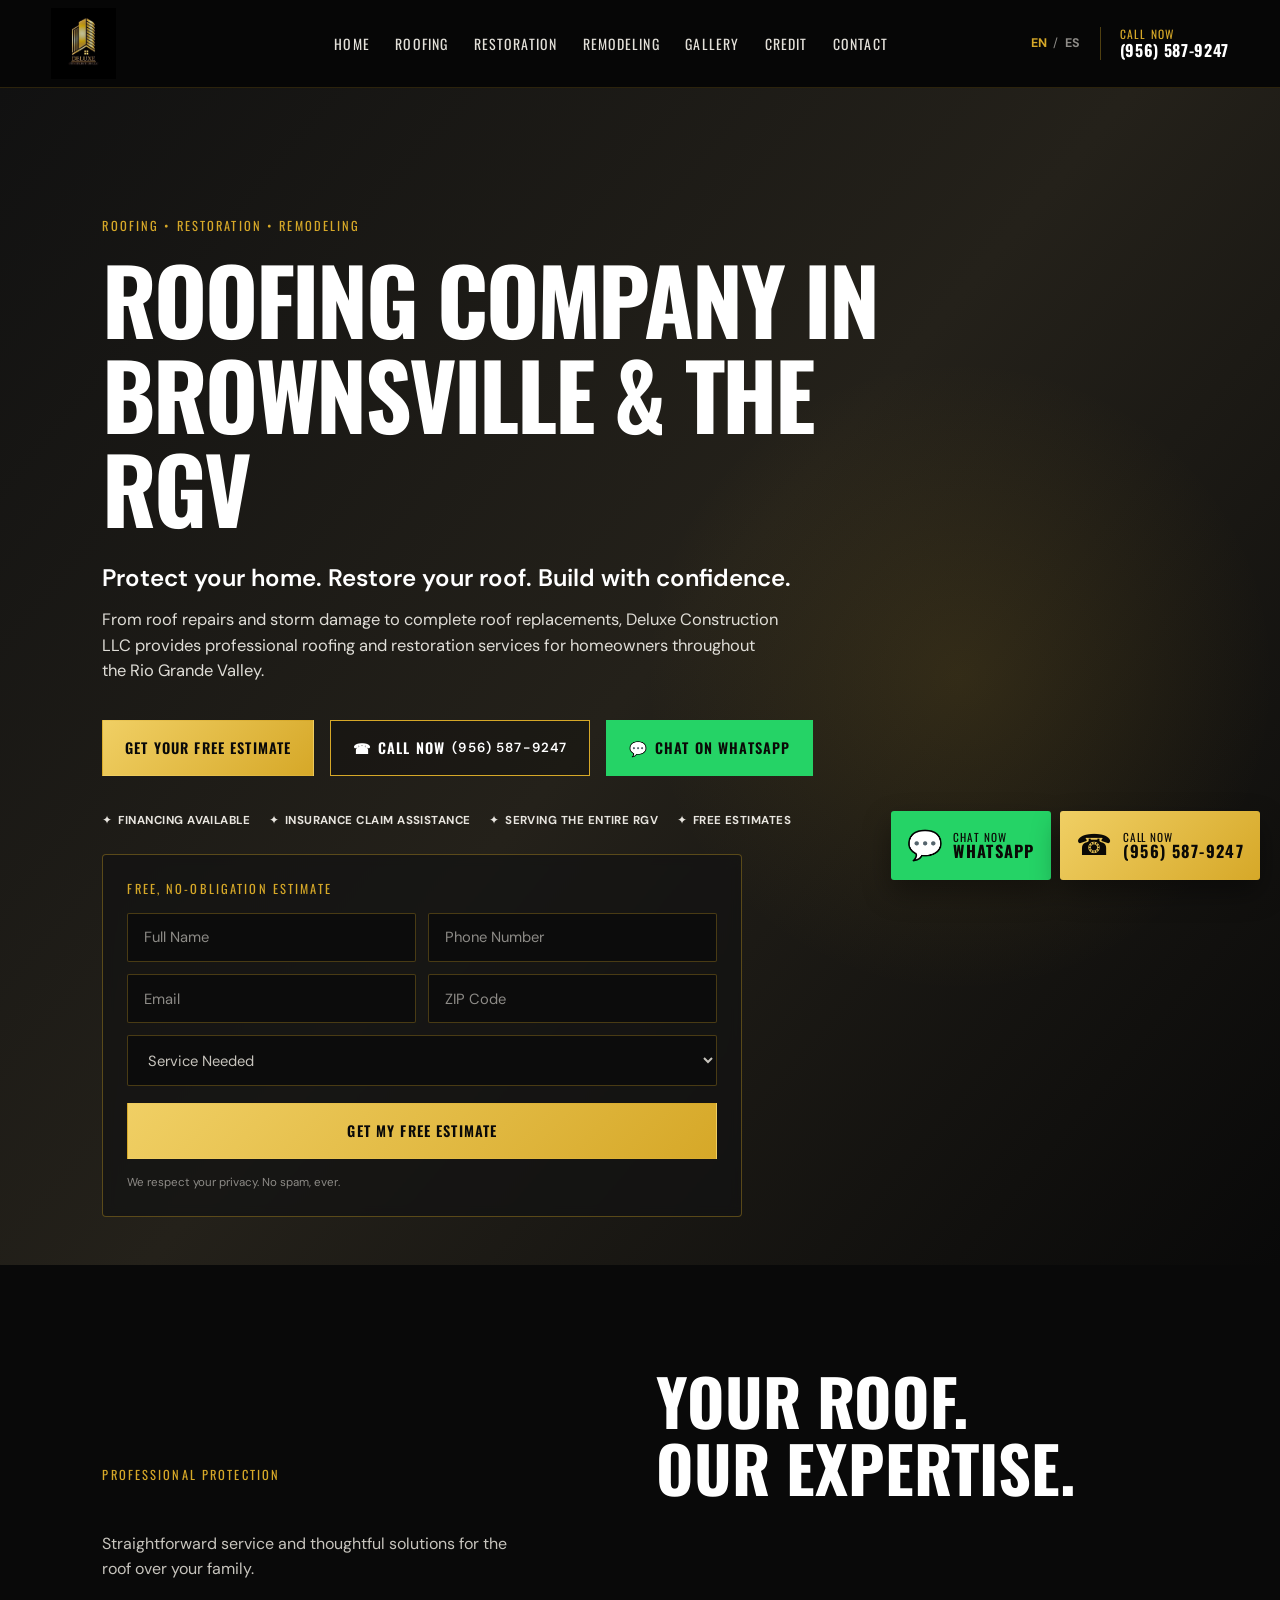
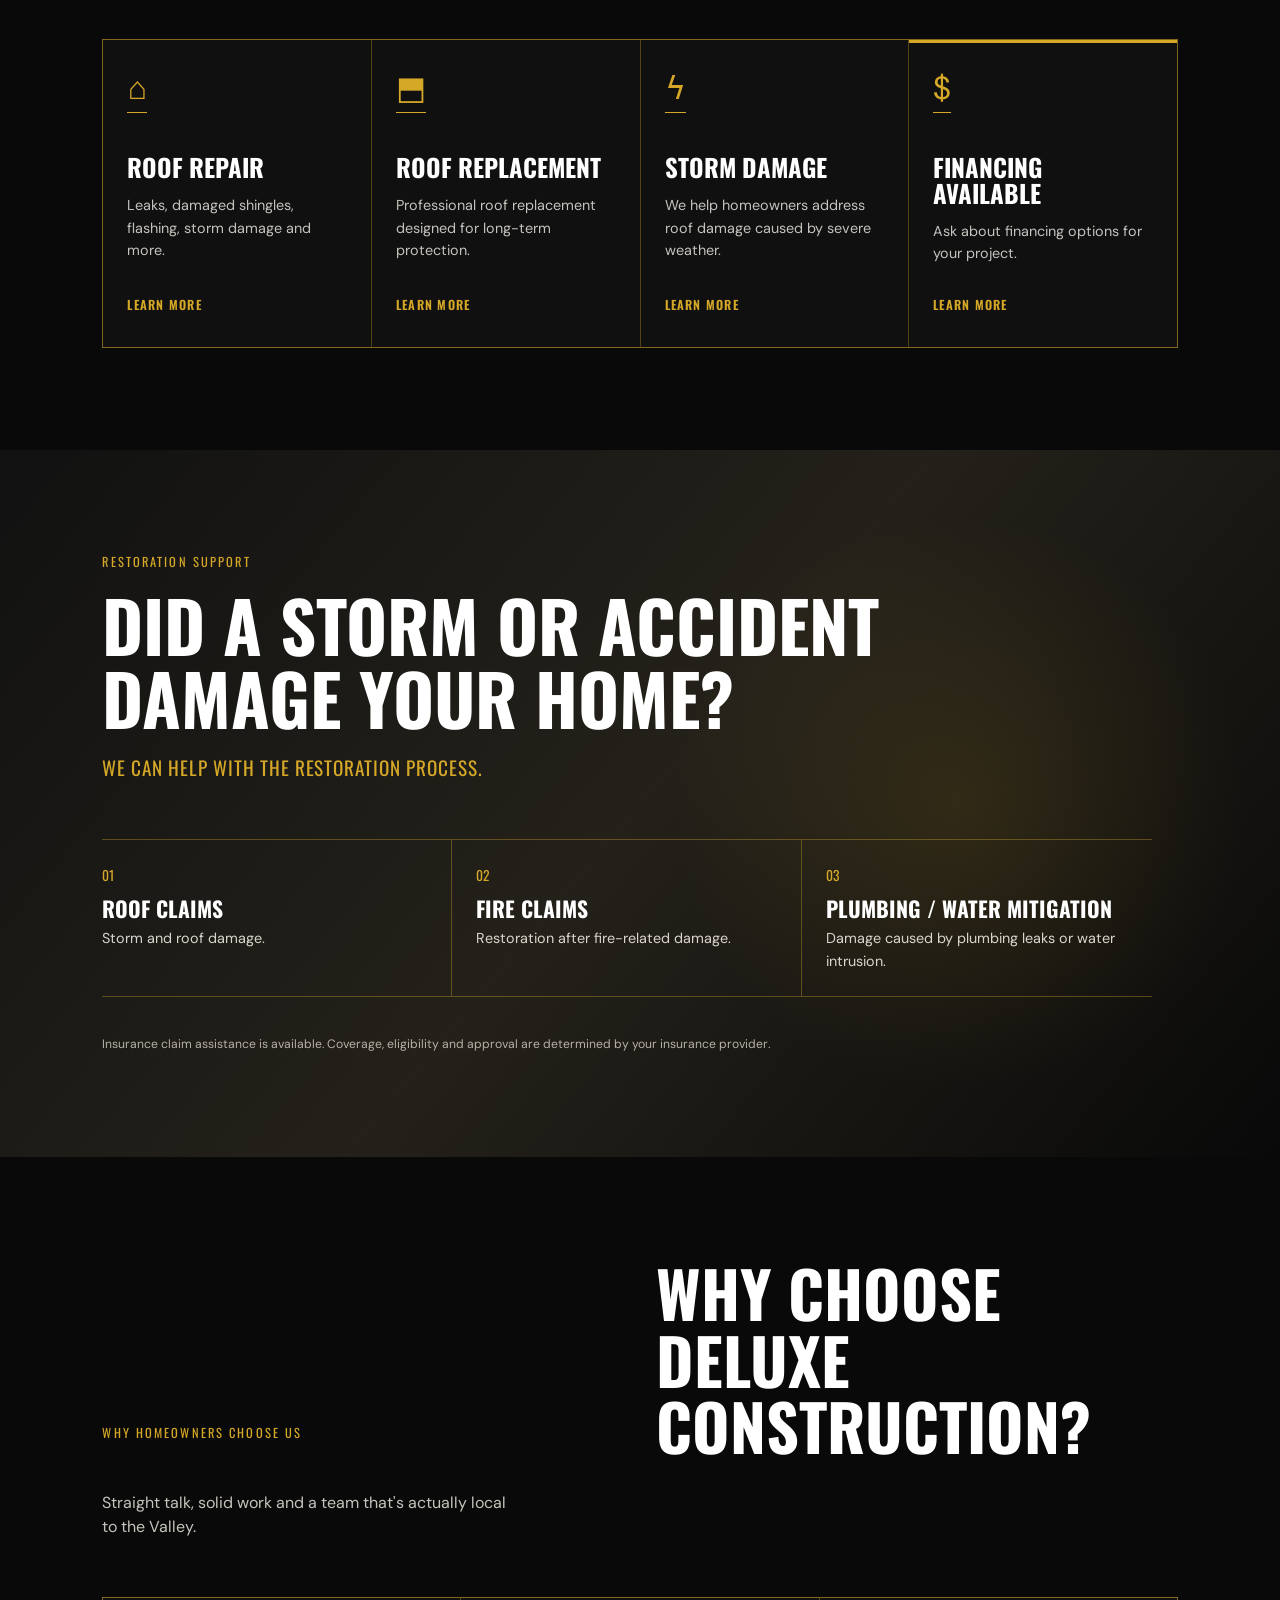
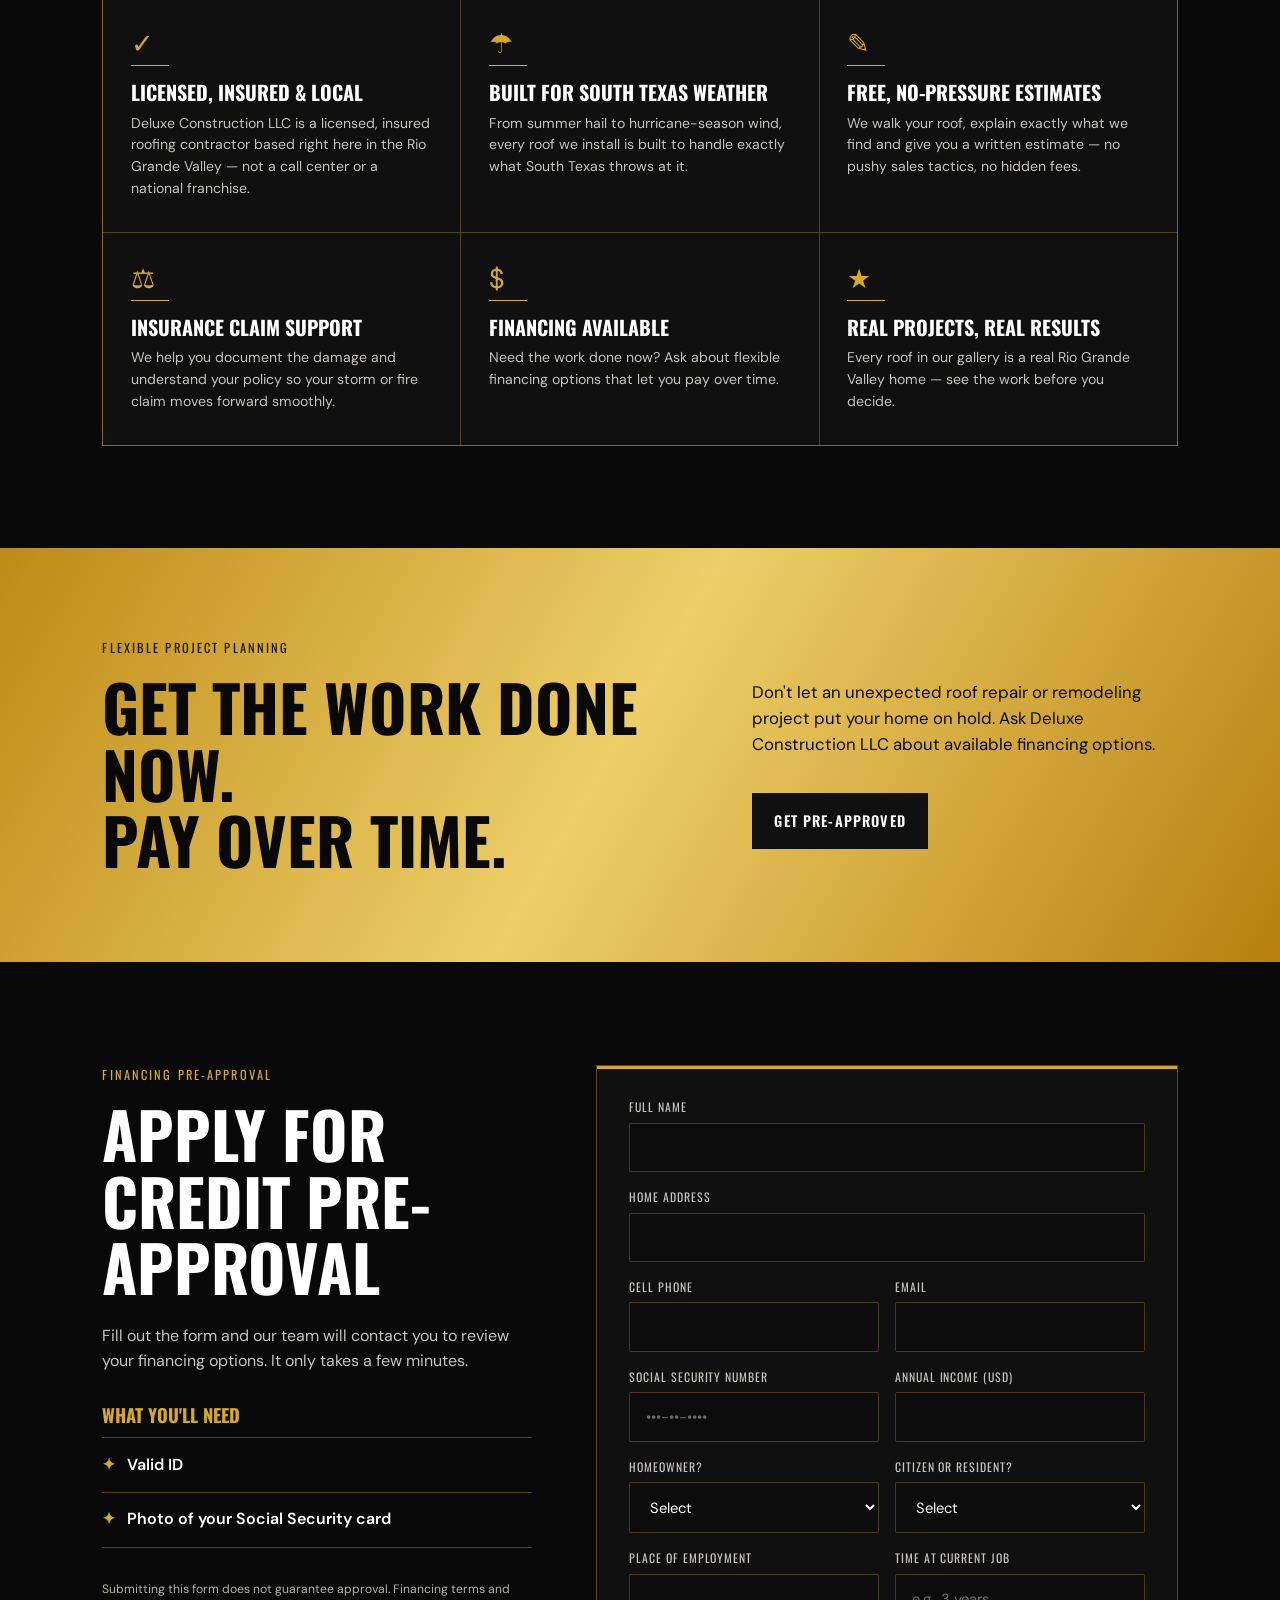
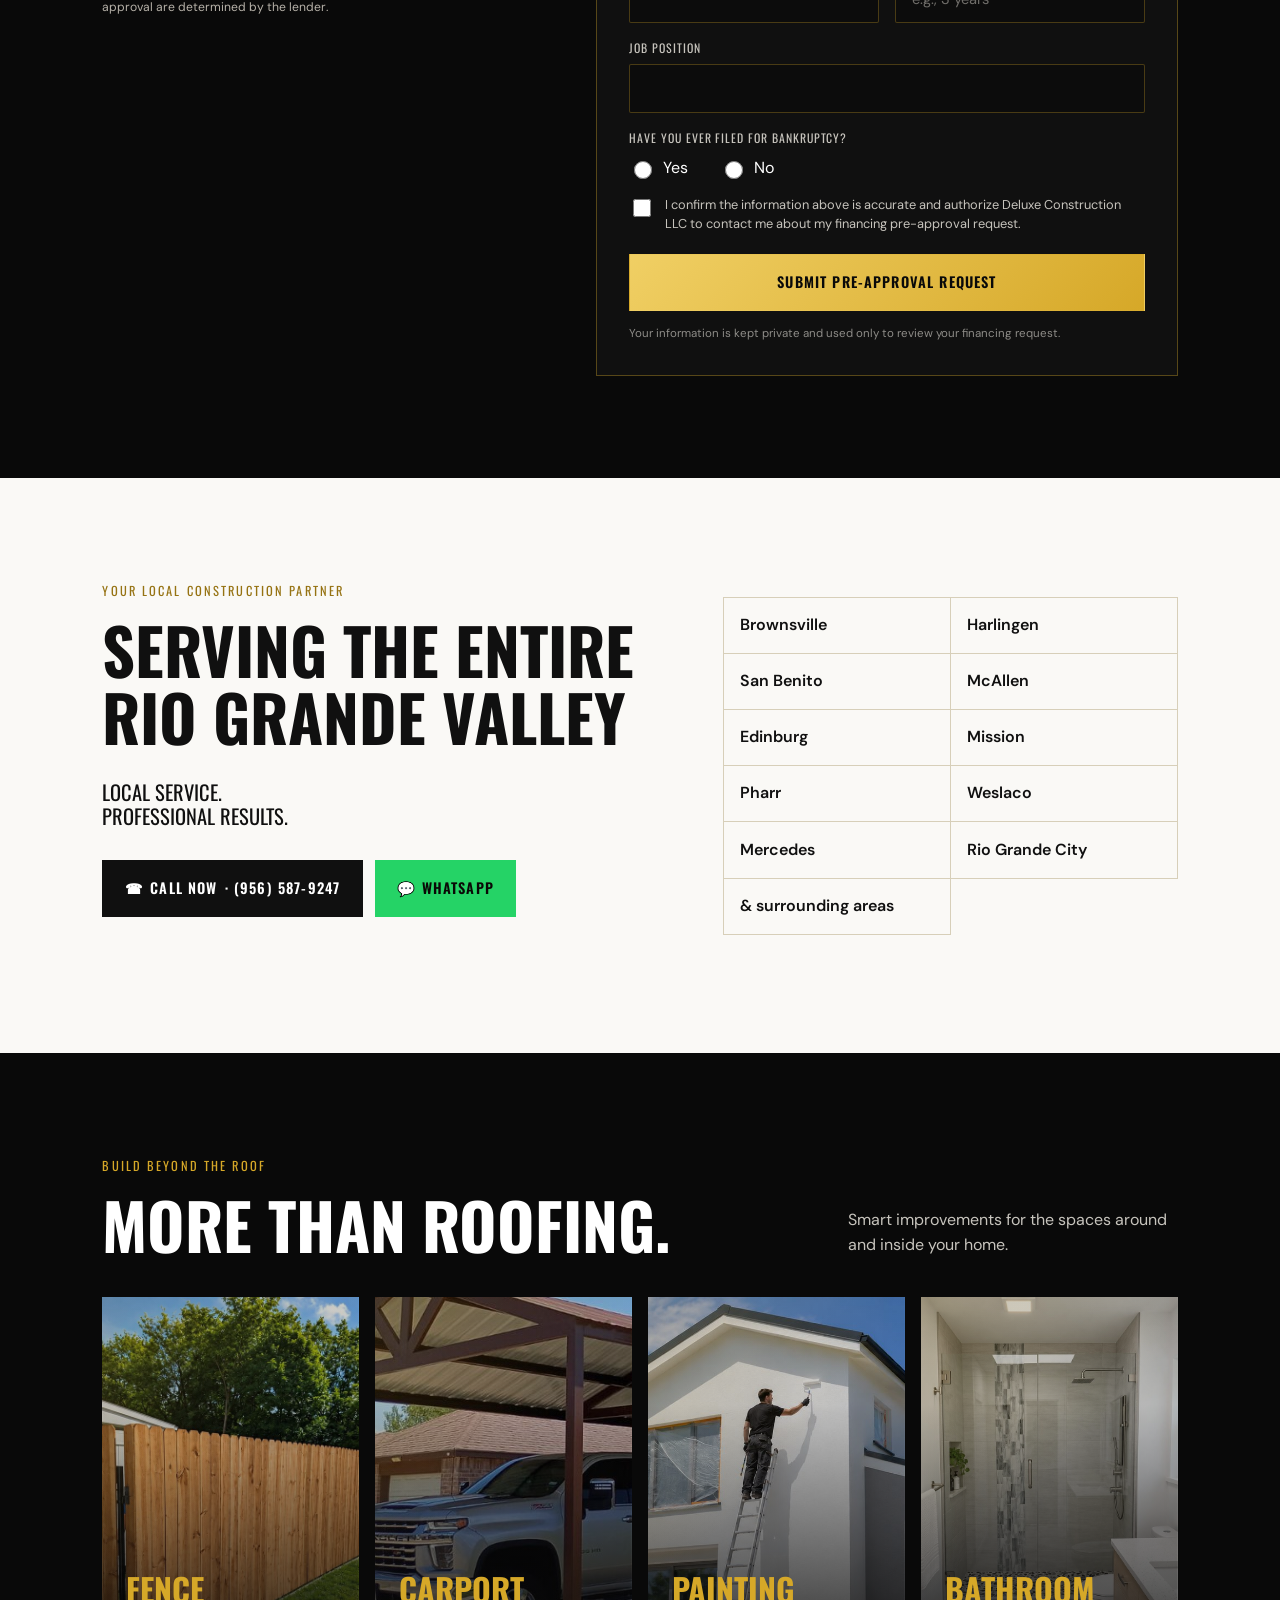
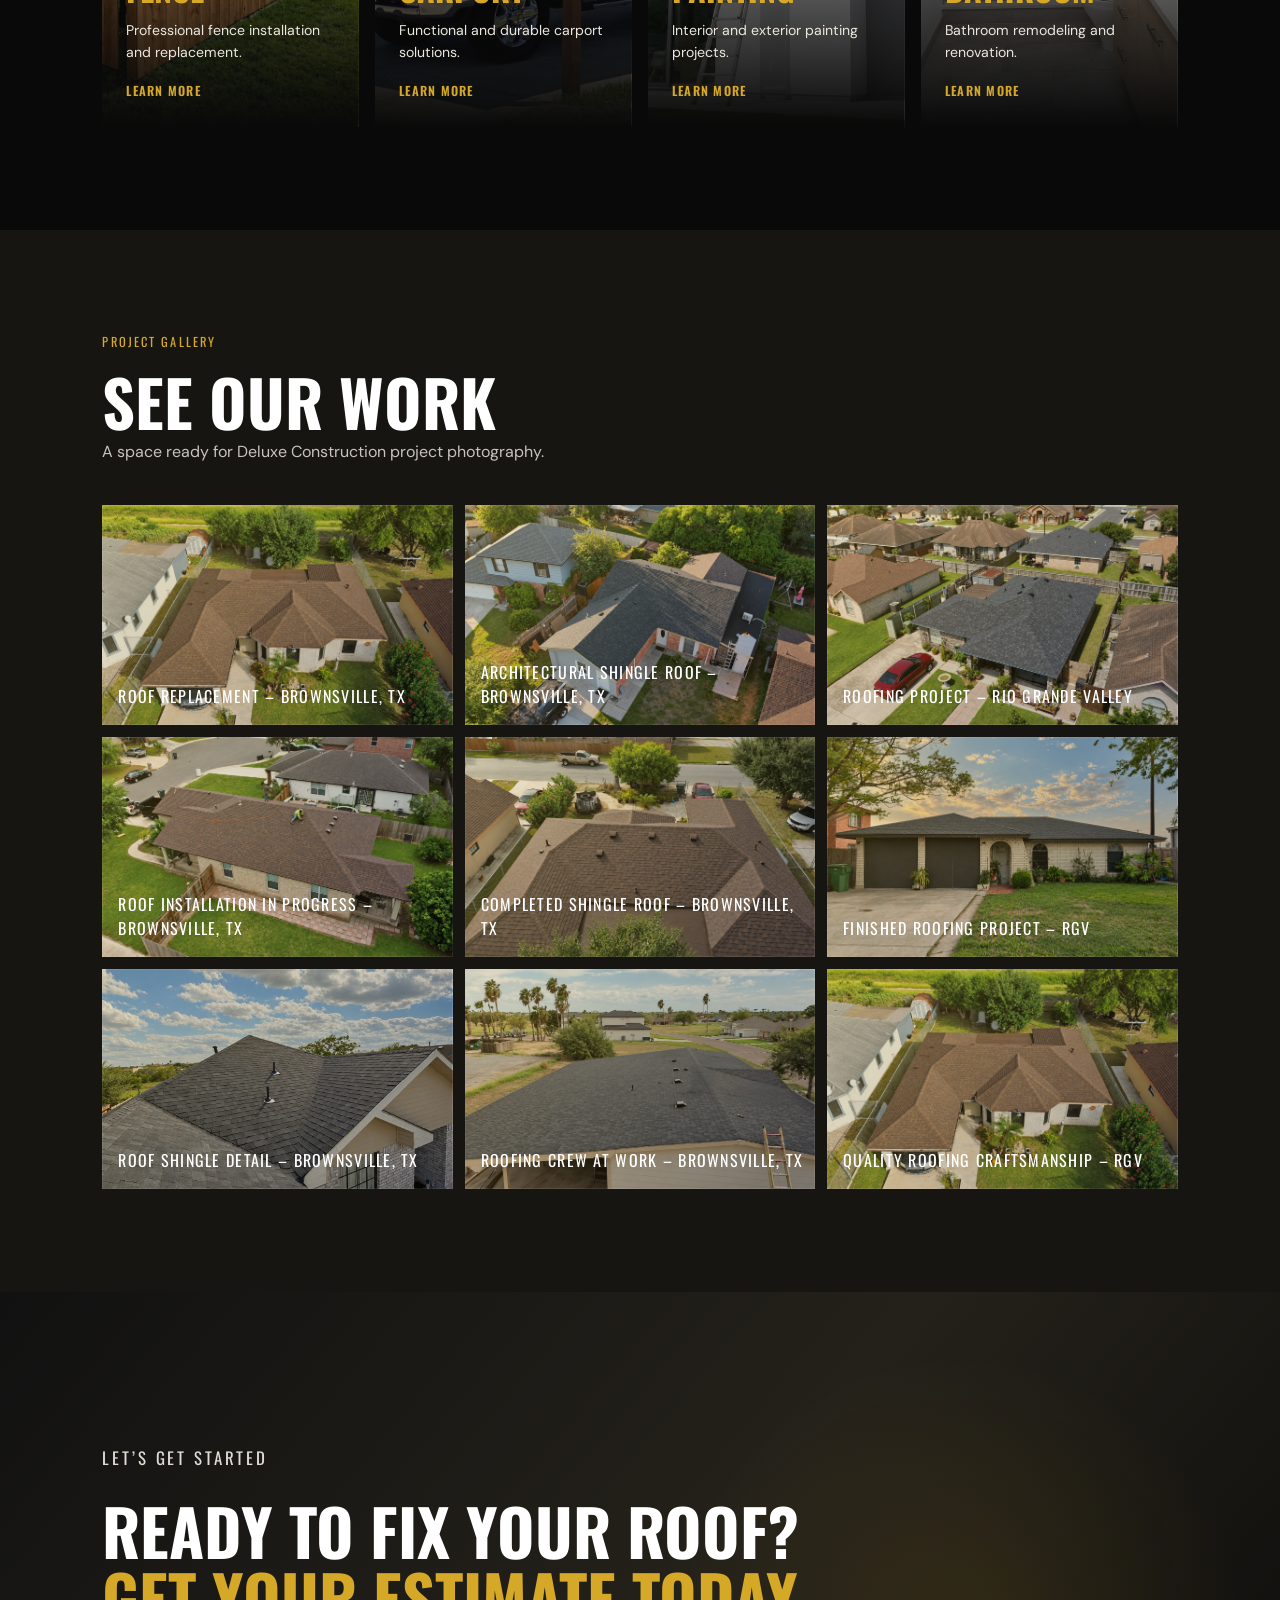
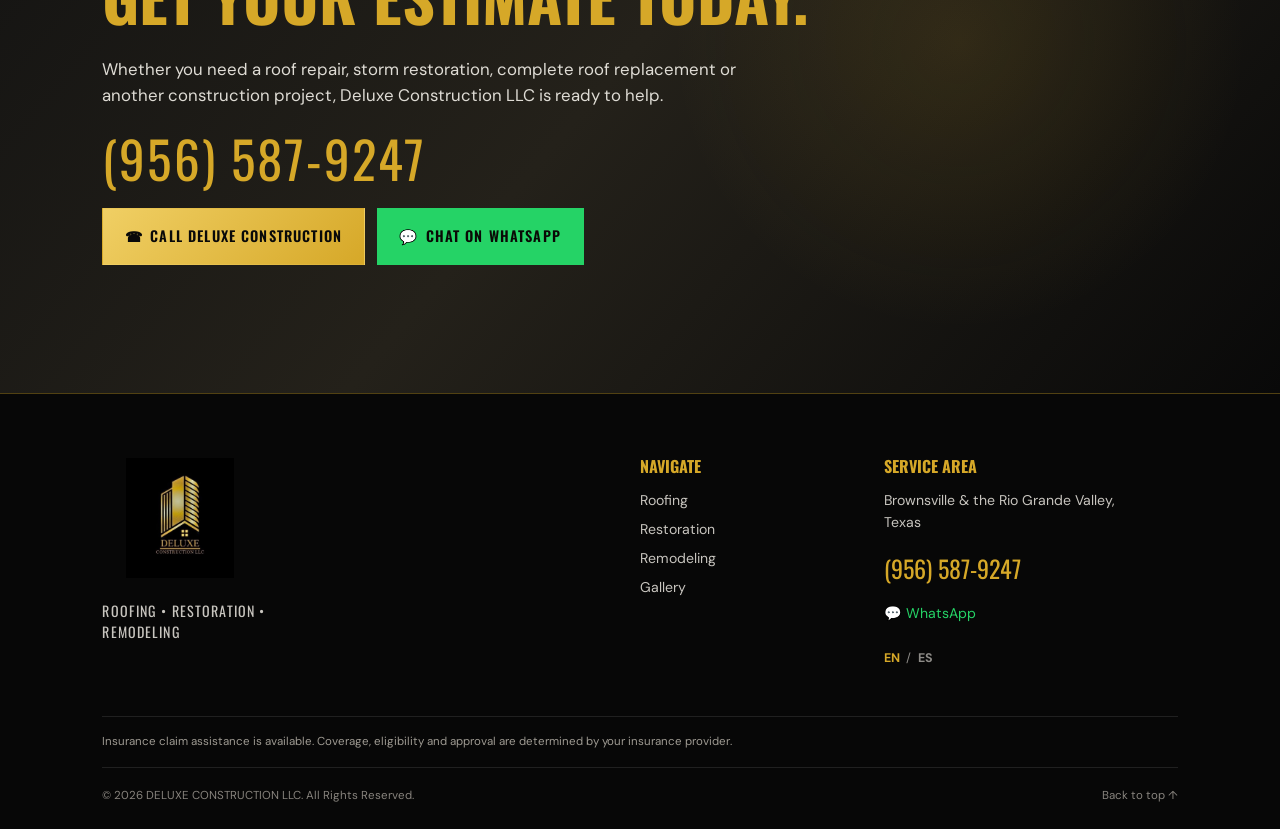
==== commit d2ada634: "Add files via upload Final-Publish" ====
--- a/index.html
+++ b/index.html
@@ -19,14 +19,14 @@
   <header class="site-header" id="top">
     <a href="#top" class="brand" aria-label="DELUXE CONSTRUCTION LLC home"><img src="images/deluxe-logo.jpeg" alt="Deluxe Construction LLC - Roofing Company in Brownsville TX" /></a>
     <nav class="desktop-nav" aria-label="Primary navigation">
-      <a href="#top" data-i18n="navHome">Home</a><a href="#roofing" data-i18n="navRoofing">Roofing</a><a href="#restoration" data-i18n="navRestoration">Restoration</a><a href="#remodeling" data-i18n="navRemodeling">Remodeling</a><a href="#gallery" data-i18n="navGallery">Gallery</a><a href="#contact" data-i18n="navContact">Contact</a>
+      <a href="#top" data-i18n="navHome">Home</a><a href="#roofing" data-i18n="navRoofing">Roofing</a><a href="#restoration" data-i18n="navRestoration">Restoration</a><a href="#remodeling" data-i18n="navRemodeling">Remodeling</a><a href="#gallery" data-i18n="navGallery">Gallery</a><a href="#credit" data-i18n="navCredit">Credit</a><a href="#contact" data-i18n="navContact">Contact</a>
     </nav>
     <div class="header-actions"><div class="language-switcher" aria-label="Language selector"><button data-lang="en">EN</button><span>/</span><button data-lang="es">ES</button></div><a class="header-call" href="tel:+19565879247"><span data-i18n="callNow">Call Now</span><strong>(956) 587-9247</strong></a></div>
     <button class="menu-toggle" aria-label="Open menu" aria-expanded="false"><span></span><span></span><span></span></button>
   </header>
-  <div class="mobile-menu" aria-hidden="true"><nav aria-label="Mobile navigation"><a href="#top" data-i18n="navHome">Home</a><a href="#roofing" data-i18n="navRoofing">Roofing</a><a href="#restoration" data-i18n="navRestoration">Restoration</a><a href="#remodeling" data-i18n="navRemodeling">Remodeling</a><a href="#gallery" data-i18n="navGallery">Gallery</a><a href="#contact" data-i18n="navContact">Contact</a></nav><div class="language-switcher"><button data-lang="en">EN</button><span>/</span><button data-lang="es">ES</button></div><a class="btn btn-gold btn-wide" href="tel:+19565879247">☎ <span data-i18n="callNow">Call Now</span> · (956) 587-9247</a></div>
+  <div class="mobile-menu" aria-hidden="true"><nav aria-label="Mobile navigation"><a href="#top" data-i18n="navHome">Home</a><a href="#roofing" data-i18n="navRoofing">Roofing</a><a href="#restoration" data-i18n="navRestoration">Restoration</a><a href="#remodeling" data-i18n="navRemodeling">Remodeling</a><a href="#gallery" data-i18n="navGallery">Gallery</a><a href="#credit" data-i18n="navCredit">Credit</a><a href="#contact" data-i18n="navContact">Contact</a></nav><div class="language-switcher"><button data-lang="en">EN</button><span>/</span><button data-lang="es">ES</button></div><div class="cta-pair"><a class="btn btn-gold" href="tel:+19565879247">☎ <span data-i18n="callNow">Call Now</span></a><a class="btn btn-whatsapp" data-whatsapp href="https://wa.me/19565879247" target="_blank" rel="noopener">💬 WhatsApp</a></div></div>
   <main id="main">
-    <section class="hero image-panel hero-image"><div class="hero-content"><p class="eyebrow" data-i18n="heroEyebrow">Roofing • Restoration • Remodeling</p><h1 data-i18n="heroTitle">Roofing Company in<br>Brownsville &amp; the RGV</h1><p class="hero-tagline" data-i18n="heroTagline">Protect your home. Restore your roof. Build with confidence.</p><p class="hero-copy" data-i18n="heroCopy">From roof repairs and storm damage to complete roof replacements, Deluxe Construction LLC provides professional roofing and restoration services for homeowners throughout the Rio Grande Valley.</p><div class="hero-ctas"><a class="btn btn-gold" href="#contact" data-i18n="estimate">Get Your Free Estimate</a><a class="btn btn-outline" href="tel:+19565879247">☎ <span data-i18n="callNow">Call Now</span> <span class="phone">(956) 587-9247</span></a><a class="btn btn-whatsapp" id="whatsappBtn" href="https://wa.me/19565879247" target="_blank" rel="noopener">💬 <span data-i18n="whatsappBtn">Chat on WhatsApp</span></a></div><div class="trust-row"><span>✦ <b data-i18n="trustFinance">Financing Available</b></span><span>✦ <b data-i18n="trustClaims">Insurance Claim Assistance</b></span><span>✦ <b data-i18n="trustRGV">Serving the Entire RGV</b></span><span>✦ <b data-i18n="trustEstimate">Free Estimates</b></span></div><form class="estimate-form" id="estimateForm"><p class="eyebrow" data-i18n="estimateFormKicker">Free, no-obligation estimate</p><div class="estimate-form-grid"><input type="text" name="name" data-i18n-placeholder="estimateFormName" placeholder="Full Name" required /><input type="tel" name="phone" data-i18n-placeholder="estimateFormPhone" placeholder="Phone Number" required /><input type="text" name="zip" data-i18n-placeholder="estimateFormZip" placeholder="ZIP Code" pattern="[0-9]{5}" maxlength="5" required /><select name="service" required><option value="" data-i18n="estimateFormService" disabled selected>Service Needed</option><option value="Roof Repair" data-i18n="estimateFormServiceRepair">Roof Repair</option><option value="Roof Replacement" data-i18n="estimateFormServiceReplace">Roof Replacement</option><option value="Storm Damage" data-i18n="estimateFormServiceStorm">Storm Damage</option><option value="Other" data-i18n="estimateFormServiceOther">Other / Remodeling</option></select><button type="submit" class="btn btn-gold" data-i18n="estimateFormSubmit">Get My Free Estimate</button></div><p class="estimate-form-note" data-i18n="estimateFormNote">We respect your privacy. No spam, ever.</p></form></div></section>
+    <section class="hero image-panel hero-image"><div class="hero-content"><p class="eyebrow" data-i18n="heroEyebrow">Roofing • Restoration • Remodeling</p><h1 data-i18n="heroTitle">Roofing Company in<br>Brownsville &amp; the RGV</h1><p class="hero-tagline" data-i18n="heroTagline">Protect your home. Restore your roof. Build with confidence.</p><p class="hero-copy" data-i18n="heroCopy">From roof repairs and storm damage to complete roof replacements, Deluxe Construction LLC provides professional roofing and restoration services for homeowners throughout the Rio Grande Valley.</p><div class="hero-ctas"><a class="btn btn-gold" href="#contact" data-i18n="estimate">Get Your Free Estimate</a><a class="btn btn-outline" href="tel:+19565879247">☎ <span data-i18n="callNow">Call Now</span> <span class="phone">(956) 587-9247</span></a><a class="btn btn-whatsapp" id="whatsappBtn" data-whatsapp href="https://wa.me/19565879247" target="_blank" rel="noopener">💬 <span data-i18n="whatsappBtn">Chat on WhatsApp</span></a></div><div class="trust-row"><span>✦ <b data-i18n="trustFinance">Financing Available</b></span><span>✦ <b data-i18n="trustClaims">Insurance Claim Assistance</b></span><span>✦ <b data-i18n="trustRGV">Serving the Entire RGV</b></span><span>✦ <b data-i18n="trustEstimate">Free Estimates</b></span></div><form class="estimate-form" id="estimateForm"><p class="eyebrow" data-i18n="estimateFormKicker">Free, no-obligation estimate</p><div class="estimate-form-grid"><input type="text" name="name" autocomplete="name" data-i18n-placeholder="estimateFormName" placeholder="Full Name" required /><input type="tel" name="phone" autocomplete="tel" data-i18n-placeholder="estimateFormPhone" placeholder="Phone Number" required /><input type="email" name="email" autocomplete="email" data-i18n-placeholder="estimateFormEmail" placeholder="Email" required /><input type="text" name="zip" data-i18n-placeholder="estimateFormZip" placeholder="ZIP Code" pattern="[0-9]{5}" maxlength="5" required /><select name="service" class="span-2" required><option value="" data-i18n="estimateFormService" disabled selected>Service Needed</option><option value="Roof Repair" data-i18n="estimateFormServiceRepair">Roof Repair</option><option value="Roof Replacement" data-i18n="estimateFormServiceReplace">Roof Replacement</option><option value="Storm Damage" data-i18n="estimateFormServiceStorm">Storm Damage</option><option value="Other" data-i18n="estimateFormServiceOther">Other / Remodeling</option></select><button type="submit" class="btn btn-gold" data-i18n="estimateFormSubmit">Get My Free Estimate</button></div><p class="estimate-form-note" data-i18n="estimateFormNote">We respect your privacy. No spam, ever.</p></form></div></section>
 
     <section id="roofing" class="section section-dark"><div class="section-intro"><p class="eyebrow" data-i18n="roofingKicker">Professional protection</p><h2 data-i18n="roofingTitle">Your Roof.<br>Our Expertise.</h2><p data-i18n="roofingCopy">Straightforward service and thoughtful solutions for the roof over your family.</p></div><div class="service-grid">
       <article class="service-card"><div class="service-icon">⌂</div><h3 data-i18n="repairTitle">Roof Repair</h3><p data-i18n="repairText">Leaks, damaged shingles, flashing, storm damage and more.</p><a href="roof-repair-brownsville-tx/" data-i18n="learnMore">Learn More</a></article>
@@ -46,18 +46,39 @@
       <article class="why-card"><div class="why-icon">★</div><h3 data-i18n="why6Title">Real Projects, Real Results</h3><p data-i18n="why6Text">Every roof in our gallery is a real Rio Grande Valley home — see the work before you decide.</p></article>
     </div></section>
 
-    <section id="financing" class="financing"><div><p class="eyebrow" data-i18n="financingKicker">Flexible project planning</p><h2 data-i18n="financingTitle">Get the Work Done Now.<br>Pay Over Time.</h2></div><div><p data-i18n="financingText">Don't let an unexpected roof repair or remodeling project put your home on hold. Ask Deluxe Construction LLC about available financing options.</p><a class="btn btn-gold" href="#contact" data-i18n="askFinance">Ask About Financing</a></div></section>
+    <section id="financing" class="financing"><div><p class="eyebrow" data-i18n="financingKicker">Flexible project planning</p><h2 data-i18n="financingTitle">Get the Work Done Now.<br>Pay Over Time.</h2></div><div><p data-i18n="financingText">Don't let an unexpected roof repair or remodeling project put your home on hold. Ask Deluxe Construction LLC about available financing options.</p><a class="btn btn-gold" href="#credit" data-i18n="askFinance">Get Pre-Approved</a></div></section>
 
-    <section class="section areas"><div><p class="eyebrow" data-i18n="areasKicker">Your local construction partner</p><h2 data-i18n="areasTitle">Serving the Entire<br>Rio Grande Valley</h2><p class="areas-strong" data-i18n="areasStrong">Local Service.<br>Professional Results.</p><a class="btn btn-black" href="tel:+19565879247">☎ <span data-i18n="callNow">Call Now</span> · (956) 587-9247</a></div><ul class="city-list"><li>Brownsville</li><li>Harlingen</li><li>San Benito</li><li>McAllen</li><li>Edinburg</li><li>Mission</li><li>Pharr</li><li>Weslaco</li><li>Mercedes</li><li>Rio Grande City</li><li data-i18n="surrounding">&amp; surrounding areas</li></ul></section>
+    <section id="credit" class="section section-dark credit-section"><div class="credit-layout">
+      <div class="credit-info"><p class="eyebrow" data-i18n="creditKicker">Financing pre-approval</p><h2 data-i18n="creditTitle">Apply for<br>Credit Pre-Approval</h2><p class="credit-lead" data-i18n="creditLead">Fill out the form and our team will contact you to review your financing options. It only takes a few minutes.</p><h3 class="credit-req-title" data-i18n="creditReqTitle">What you'll need</h3><ul class="credit-req"><li data-i18n="creditReqId">Valid ID</li><li data-i18n="creditReqSs">Photo of your Social Security card</li></ul><p class="disclaimer" data-i18n="creditDisclaimer">Submitting this form does not guarantee approval. Financing terms and approval are determined by the lender.</p></div>
+      <form class="credit-form" id="creditForm"><div class="credit-grid">
+        <label class="field full"><span data-i18n="cfName">Full Name</span><input type="text" name="name" autocomplete="name" required /></label>
+        <label class="field full"><span data-i18n="cfAddress">Home Address</span><input type="text" name="address" autocomplete="street-address" required /></label>
+        <label class="field"><span data-i18n="cfPhone">Cell Phone</span><input type="tel" name="phone" autocomplete="tel" required /></label>
+        <label class="field"><span data-i18n="cfEmail">Email</span><input type="email" name="email" autocomplete="email" required /></label>
+        <label class="field"><span data-i18n="cfSsn">Social Security Number</span><input type="password" name="ssn" inputmode="numeric" autocomplete="off" maxlength="11" pattern="[0-9]{3}-?[0-9]{2}-?[0-9]{4}" placeholder="•••-••-••••" required /></label>
+        <label class="field"><span data-i18n="cfIncome">Annual Income (USD)</span><input type="text" name="income" inputmode="numeric" required /></label>
+        <label class="field"><span data-i18n="cfHomeowner">Homeowner?</span><select name="homeowner" required><option value="" data-i18n="cfSelect" disabled selected>Select</option><option value="Yes" data-i18n="cfYes">Yes</option><option value="No" data-i18n="cfNo">No</option></select></label>
+        <label class="field"><span data-i18n="cfCitizen">Citizen or Resident?</span><select name="citizenship" required><option value="" data-i18n="cfSelect" disabled selected>Select</option><option value="US Citizen" data-i18n="cfCitizenUS">U.S. Citizen</option><option value="Permanent Resident" data-i18n="cfCitizenRes">Permanent Resident</option></select></label>
+        <label class="field"><span data-i18n="cfEmployer">Place of Employment</span><input type="text" name="employer" autocomplete="organization" required /></label>
+        <label class="field"><span data-i18n="cfTenure">Time at Current Job</span><input type="text" name="tenure" data-i18n-placeholder="cfTenurePh" placeholder="e.g., 3 years" required /></label>
+        <label class="field full"><span data-i18n="cfPosition">Job Position</span><input type="text" name="position" autocomplete="organization-title" required /></label>
+        <fieldset class="field full radio-group"><legend data-i18n="cfBankruptcy">Have you ever filed for bankruptcy?</legend><div class="radio-row"><label><input type="radio" name="bankruptcy" value="Yes" required /> <span data-i18n="cfYes">Yes</span></label><label><input type="radio" name="bankruptcy" value="No" /> <span data-i18n="cfNo">No</span></label></div></fieldset>
+        <label class="field full" id="bankruptcyDetail" hidden><span data-i18n="cfBankruptcyYear">Approximate year (optional)</span><input type="text" name="bankruptcy_year" inputmode="numeric" maxlength="4" /></label>
+        <label class="consent"><input type="checkbox" name="consent" required /> <span data-i18n="cfConsent">I confirm the information above is accurate and authorize Deluxe Construction LLC to contact me about my financing pre-approval request.</span></label>
+        <button type="submit" class="btn btn-gold btn-wide" data-i18n="cfSubmit">Submit Pre-Approval Request</button>
+      </div><p class="form-status" id="creditStatus" role="status" aria-live="polite"></p><p class="estimate-form-note" data-i18n="cfPrivacy">Your information is kept private and used only to review your financing request.</p></form>
+    </div></section>
+
+    <section class="section areas"><div><p class="eyebrow" data-i18n="areasKicker">Your local construction partner</p><h2 data-i18n="areasTitle">Serving the Entire<br>Rio Grande Valley</h2><p class="areas-strong" data-i18n="areasStrong">Local Service.<br>Professional Results.</p><div class="cta-pair"><a class="btn btn-black" href="tel:+19565879247">☎ <span data-i18n="callNow">Call Now</span> · (956) 587-9247</a><a class="btn btn-whatsapp" data-whatsapp href="https://wa.me/19565879247" target="_blank" rel="noopener">💬 WhatsApp</a></div></div><ul class="city-list"><li>Brownsville</li><li>Harlingen</li><li>San Benito</li><li>McAllen</li><li>Edinburg</li><li>Mission</li><li>Pharr</li><li>Weslaco</li><li>Mercedes</li><li>Rio Grande City</li><li data-i18n="surrounding">&amp; surrounding areas</li></ul></section>
 
     <section id="remodeling" class="section section-dark"><div class="section-title-line"><div><p class="eyebrow" data-i18n="moreKicker">Build beyond the roof</p><h2 data-i18n="moreTitle">More Than Roofing.</h2></div><p data-i18n="moreCopy">Smart improvements for the spaces around and inside your home.</p></div><div class="other-grid"><article class="visual-card fence"><div><h3 data-i18n="fence">Fence</h3><p data-i18n="fenceText">Professional fence installation and replacement.</p><a href="#contact" data-i18n="learnMore">Learn More</a></div></article><article class="visual-card carport"><div><h3 data-i18n="carport">Carport</h3><p data-i18n="carportText">Functional and durable carport solutions.</p><a href="#contact" data-i18n="learnMore">Learn More</a></div></article><article class="visual-card painting"><div><h3 data-i18n="painting">Painting</h3><p data-i18n="paintingText">Interior and exterior painting projects.</p><a href="#contact" data-i18n="learnMore">Learn More</a></div></article><article class="visual-card bathroom"><div><h3 data-i18n="bathroom">Bathroom</h3><p data-i18n="bathroomText">Bathroom remodeling and renovation.</p><a href="#contact" data-i18n="learnMore">Learn More</a></div></article></div></section>
 
     <section id="gallery" class="section gallery-section"><p class="eyebrow" data-i18n="galleryKicker">Project gallery</p><h2 data-i18n="galleryTitle">See Our Work</h2><p class="gallery-note" data-i18n="galleryNote">A space ready for Deluxe Construction project photography.</p><div class="gallery-grid" id="galleryGrid"></div></section>
 
-    <section id="contact" class="final-cta image-panel final-image"><div><p class="eyebrow" data-i18n="finalKicker">Let’s get started</p><h2 data-i18n="finalTitle">Ready to Fix Your Roof?<br><em>Get Your Estimate Today.</em></h2><p data-i18n="finalText">Whether you need a roof repair, storm restoration, complete roof replacement or another construction project, Deluxe Construction LLC is ready to help.</p><a class="final-phone" href="tel:+19565879247">(956) 587-9247</a><a class="btn btn-gold" href="tel:+19565879247">☎ <span data-i18n="callDeluxe">Call Deluxe Construction</span></a></div></section>
+    <section id="contact" class="final-cta image-panel final-image"><div><p class="eyebrow" data-i18n="finalKicker">Let’s get started</p><h2 data-i18n="finalTitle">Ready to Fix Your Roof?<br><em>Get Your Estimate Today.</em></h2><p data-i18n="finalText">Whether you need a roof repair, storm restoration, complete roof replacement or another construction project, Deluxe Construction LLC is ready to help.</p><a class="final-phone" href="tel:+19565879247">(956) 587-9247</a><div class="cta-pair"><a class="btn btn-gold" href="tel:+19565879247">☎ <span data-i18n="callDeluxe">Call Deluxe Construction</span></a><a class="btn btn-whatsapp" data-whatsapp href="https://wa.me/19565879247" target="_blank" rel="noopener">💬 <span data-i18n="whatsappBtn">Chat on WhatsApp</span></a></div></div></section>
   </main>
-  <footer class="footer"><div class="footer-main"><div><img class="footer-logo" src="images/deluxe-logo.jpeg" alt="Deluxe Construction LLC - Roofing Company in Brownsville TX" /><p class="footer-tag" data-i18n="footerTag">Roofing • Restoration • Remodeling</p></div><div><h3 data-i18n="footerNavigate">Navigate</h3><a href="#roofing" data-i18n="navRoofing">Roofing</a><a href="#restoration" data-i18n="navRestoration">Restoration</a><a href="#remodeling" data-i18n="navRemodeling">Remodeling</a><a href="#gallery" data-i18n="navGallery">Gallery</a></div><div><h3 data-i18n="footerService">Service Area</h3><p data-i18n="footerArea">Brownsville &amp; the Rio Grande Valley, Texas</p><a class="footer-phone" href="tel:+19565879247">(956) 587-9247</a><div class="language-switcher footer-language"><button data-lang="en">EN</button><span>/</span><button data-lang="es">ES</button></div></div></div><p class="footer-disclaimer" data-i18n="disclaimer">Insurance claim assistance is available. Coverage, eligibility and approval are determined by your insurance provider.</p><div class="footer-bottom"><span>© 2026 DELUXE CONSTRUCTION LLC. <span data-i18n="rights">All Rights Reserved.</span></span><a href="#top" data-i18n="backTop">Back to top ↑</a></div></footer>
-  <a class="floating-call" href="tel:+19565879247" aria-label="Call DELUXE CONSTRUCTION LLC at (956) 587-9247"><span class="call-icon">☎</span><span><small data-i18n="callNow">Call Now</small><strong>(956) 587-9247</strong></span></a>
+  <footer class="footer"><div class="footer-main"><div><img class="footer-logo" src="images/deluxe-logo.jpeg" alt="Deluxe Construction LLC - Roofing Company in Brownsville TX" /><p class="footer-tag" data-i18n="footerTag">Roofing • Restoration • Remodeling</p></div><div><h3 data-i18n="footerNavigate">Navigate</h3><a href="#roofing" data-i18n="navRoofing">Roofing</a><a href="#restoration" data-i18n="navRestoration">Restoration</a><a href="#remodeling" data-i18n="navRemodeling">Remodeling</a><a href="#gallery" data-i18n="navGallery">Gallery</a></div><div><h3 data-i18n="footerService">Service Area</h3><p data-i18n="footerArea">Brownsville &amp; the Rio Grande Valley, Texas</p><a class="footer-phone" href="tel:+19565879247">(956) 587-9247</a><a data-whatsapp href="https://wa.me/19565879247" target="_blank" rel="noopener">💬 WhatsApp</a><div class="language-switcher footer-language"><button data-lang="en">EN</button><span>/</span><button data-lang="es">ES</button></div></div></div><p class="footer-disclaimer" data-i18n="disclaimer">Insurance claim assistance is available. Coverage, eligibility and approval are determined by your insurance provider.</p><div class="footer-bottom"><span>© 2026 DELUXE CONSTRUCTION LLC. <span data-i18n="rights">All Rights Reserved.</span></span><a href="#top" data-i18n="backTop">Back to top ↑</a></div></footer>
+  <div class="floating-actions"><a class="floating-wa" data-whatsapp href="https://wa.me/19565879247" target="_blank" rel="noopener" aria-label="WhatsApp DELUXE CONSTRUCTION LLC"><span class="call-icon">💬</span><span><small data-i18n="chatNow">Chat Now</small><strong>WhatsApp</strong></span></a><a class="floating-call" href="tel:+19565879247" aria-label="Call DELUXE CONSTRUCTION LLC at (956) 587-9247"><span class="call-icon">☎</span><span><small data-i18n="callNow">Call Now</small><strong>(956) 587-9247</strong></span></a></div>
   <dialog class="lightbox"><button aria-label="Close gallery image">×</button><div class="lightbox-art"></div><p></p></dialog>
   <script src="script.js"></script>
 </body>
--- a/styles.css
+++ b/styles.css
@@ -1,3 +1,87 @@
 :root{--black:#070707;--charcoal:#131313;--gold:#d6a828;--gold-light:#f0cf64;--white:#fff;--muted:#c7c4bd;--line:rgba(214,168,40,.36)}*{box-sizing:border-box}html{scroll-behavior:smooth}body{margin:0;background:var(--black);color:var(--white);font-family:"DM Sans",Arial,sans-serif;line-height:1.55}a{color:inherit;text-decoration:none}button{font:inherit}.skip-link{position:fixed;top:-50px;left:1rem;background:var(--gold);color:#000;padding:.6rem 1rem;z-index:100}.skip-link:focus{top:1rem}.site-header{height:88px;position:sticky;top:0;z-index:30;display:flex;align-items:center;gap:2rem;padding:7px clamp(1rem,4vw,5rem);background:rgba(7,7,7,.94);border-bottom:1px solid rgba(214,168,40,.18);backdrop-filter:blur(12px)}.brand{display:flex;height:72px;min-width:140px}.brand img{height:100%;width:auto;object-fit:contain}.desktop-nav{display:flex;justify-content:center;gap:clamp(1rem,2vw,2.3rem);margin:auto;font-family:Oswald,sans-serif;font-size:.87rem;text-transform:uppercase;letter-spacing:.08em}.desktop-nav a{color:#e3e0d9}.desktop-nav a:hover,.footer a:hover{color:var(--gold)}.header-actions{display:flex;align-items:center;gap:1.25rem}.language-switcher{display:flex;align-items:center;gap:.4rem;color:#8d8b87;font-size:.78rem}.language-switcher button{border:0;padding:0;background:none;color:inherit;cursor:pointer;font-weight:700}.language-switcher button.active{color:var(--gold)}.header-call{font-family:Oswald,sans-serif;color:var(--gold);text-transform:uppercase;font-size:.72rem;letter-spacing:.1em;border-left:1px solid var(--line);padding-left:1.2rem;line-height:1.2}.header-call strong{display:block;color:#fff;font-size:1rem;letter-spacing:.04em}.menu-toggle,.mobile-menu{display:none}.image-panel{position:relative;isolation:isolate;background-color:#131313;background-image:linear-gradient(100deg,rgba(0,0,0,.94) 12%,rgba(0,0,0,.66) 58%,rgba(0,0,0,.36)),url("images/hero-roof.jpg");background-position:center;background-size:cover}.image-panel:before{content:"";position:absolute;inset:0;z-index:-1;background:radial-gradient(circle at 75% 50%,rgba(214,168,40,.12),transparent 28%),linear-gradient(130deg,#111 0%,#24211a 50%,#090909 100%)}.hero{min-height:calc(100svh - 88px);padding:clamp(5rem,10vw,9rem) clamp(1rem,8vw,9rem) 3rem;display:flex;align-items:center}.hero-content{max-width:830px}.eyebrow{margin:0 0 1rem;color:var(--gold);font-family:Oswald,sans-serif;font-size:.78rem;letter-spacing:.17em;text-transform:uppercase}.hero h1,h2,h3{font-family:Oswald,sans-serif;text-transform:uppercase;line-height:1.04;margin:0}.hero h1{font-size:clamp(3.2rem,7.1vw,7rem);letter-spacing:-.025em;max-width:780px}.hero-tagline{font-size:clamp(1.15rem,2vw,1.5rem);margin:1.5rem 0 .7rem;font-weight:600}.hero-copy{color:#dfddd7;max-width:680px;margin:0;font-size:1.03rem}.hero-ctas{display:flex;gap:1rem;flex-wrap:wrap;margin:2.25rem 0}.btn{display:inline-flex;align-items:center;justify-content:center;gap:.45rem;padding:1rem 1.35rem;border:1px solid transparent;font-family:Oswald,sans-serif;font-weight:600;letter-spacing:.08em;text-transform:uppercase;cursor:pointer;transition:.2s transform,.2s background;font-size:.9rem}.btn:hover{transform:translateY(-3px)}.btn-gold{background:linear-gradient(135deg,var(--gold-light),var(--gold));color:#090909}.btn-outline{border-color:var(--gold);color:#fff;background:rgba(0,0,0,.22)}.btn-outline:hover{background:var(--gold);color:#111}.btn-black{background:#101010;color:#fff;border-color:#101010}.btn-whatsapp{background:#25D366;color:#0a0906;border-color:#25D366}.btn-whatsapp:hover{background:#1ebe5a}.btn-wide{width:100%}.phone{font-family:"DM Sans",sans-serif;font-size:.83rem}.trust-row{display:flex;flex-wrap:wrap;gap:.65rem 1.15rem;font-size:.72rem;color:#e8e5df;text-transform:uppercase;letter-spacing:.04em}.trust-row span{display:flex;gap:.35rem;align-items:center}.trust-row span:first-letter{color:var(--gold)}.image-credit-placeholder{position:absolute;right:1.2rem;bottom:1rem;font-size:.67rem;color:rgba(255,255,255,.48);letter-spacing:.04em}.estimate-form{margin-top:1.5rem;padding:1.5rem;max-width:640px;background:rgba(19,19,19,.72);border:1px solid var(--line);border-radius:4px;backdrop-filter:blur(6px)}.estimate-form .eyebrow{margin-bottom:.9rem}.estimate-form-grid{display:grid;grid-template-columns:1fr 1fr;gap:.75rem}.estimate-form input,.estimate-form select{width:100%;padding:.85rem 1rem;background:#0c0c0c;border:1px solid rgba(214,168,40,.3);color:#fff;font-family:"DM Sans",sans-serif;font-size:.92rem;border-radius:2px}.estimate-form input::placeholder{color:#8d8b87}.estimate-form select{color:#c7c4bd}.estimate-form select option{background:#0c0c0c}.estimate-form input:focus,.estimate-form select:focus{outline:2px solid var(--gold);outline-offset:1px}.estimate-form button{grid-column:1/-1;margin-top:.3rem}.estimate-form-note{margin:.9rem 0 0;font-size:.72rem;color:#8d8b87}.why-section .why-grid{display:grid;grid-template-columns:repeat(3,1fr);gap:1px;background:var(--line);border:1px solid var(--line)}.why-card{background:#101010;padding:2rem 1.7rem;display:flex;flex-direction:column;gap:.6rem}.why-card:hover{background:#161512}.why-icon{color:var(--gold);font-size:1.7rem;border-bottom:1px solid var(--gold);padding-bottom:.5rem;line-height:1;width:2.4rem;margin-bottom:.4rem}.why-card h3{font-size:1.25rem}.why-card p{font-size:.88rem;color:#c6c3be;margin:0}.section{padding:clamp(4.7rem,8vw,8rem) clamp(1rem,8vw,9rem)}.section-dark{background:#090909}.section-intro{display:grid;grid-template-columns:1fr 1fr;gap:2rem;align-items:end;margin-bottom:3rem}.section-intro h2,.areas h2,.financing h2,.section-title-line h2,.gallery-section h2,.final-cta h2{font-size:clamp(2.7rem,5vw,5.2rem)}.section-intro>p:last-child{color:var(--muted);max-width:410px;margin:0 0 .55rem}.service-grid{display:grid;grid-template-columns:repeat(4,1fr);gap:1px;background:var(--line);border:1px solid var(--line)}.service-card{background:#101010;padding:2rem 1.5rem;min-height:290px;display:flex;flex-direction:column;align-items:flex-start}.service-card:hover{background:#161512}.service-icon{color:var(--gold);font-size:2rem;border-bottom:1px solid var(--gold);padding-bottom:.5rem;line-height:1;margin-bottom:2.6rem}.service-card h3{font-size:1.55rem}.service-card p{font-size:.9rem;color:#c6c3be;min-height:3.8rem}.service-card a,.visual-card a{color:var(--gold);font-family:Oswald,sans-serif;font-weight:600;text-transform:uppercase;letter-spacing:.1em;font-size:.78rem;margin-top:auto}.gold-edge{box-shadow:inset 0 3px 0 var(--gold)}.claims{padding:clamp(4.7rem,8vw,8rem) clamp(1rem,8vw,9rem);background-image:linear-gradient(100deg,rgba(0,0,0,.95),rgba(0,0,0,.73)),url("images/storm-damage.jpg")}.claims-inner{max-width:1050px}.claims h2{font-size:clamp(2.7rem,5.5vw,5.5rem)}.claims-lead{font-family:Oswald,sans-serif;font-size:1.2rem;text-transform:uppercase;letter-spacing:.05em;color:var(--gold)}.claim-grid{margin:3.5rem 0 2.4rem;display:grid;grid-template-columns:repeat(3,1fr);border-top:1px solid var(--line);border-bottom:1px solid var(--line)}.claim-grid article{padding:1.5rem 1.5rem 1.5rem 0;border-right:1px solid var(--line)}.claim-grid article+article{padding-left:1.5rem}.claim-grid article:last-child{border-right:0}.claim-grid span{font-family:Oswald,sans-serif;font-size:.85rem;color:var(--gold)}.claim-grid h3{font-size:1.35rem;margin:.5rem 0}.claim-grid p{color:#dad6ce;font-size:.9rem;margin:0}.disclaimer{font-size:.76rem;color:#b6b1a8;max-width:800px;margin:0}.financing{padding:clamp(4.7rem,7vw,7rem) clamp(1rem,8vw,9rem);display:grid;grid-template-columns:1.1fr .8fr;gap:4rem;align-items:center;background:linear-gradient(120deg,#bd8b17,#edce67 48%,#b78010);color:#090909}.financing .eyebrow{color:#1c1609}.financing>div:last-child p{max-width:470px;font-size:1.05rem}.financing .btn{background:#101010;color:#fff;margin-top:1.2rem}.areas{display:grid;grid-template-columns:1.1fr .9fr;gap:4rem;background:#faf9f6;color:#101010}.areas .eyebrow{color:#967313}.areas-strong{font-family:Oswald,sans-serif;font-size:1.28rem;line-height:1.15;text-transform:uppercase;margin:2rem 0}.city-list{list-style:none;margin:1rem 0;padding:0;display:grid;grid-template-columns:1fr 1fr;gap:0;border-top:1px solid #d7cfb9;border-left:1px solid #d7cfb9}.city-list li{padding:.95rem 1rem;border-bottom:1px solid #d7cfb9;border-right:1px solid #d7cfb9;font-weight:600}.section-title-line{display:flex;justify-content:space-between;gap:3rem;align-items:end;margin-bottom:2.5rem}.section-title-line>p{max-width:330px;color:var(--muted);margin:0}.other-grid{display:grid;grid-template-columns:repeat(4,1fr);gap:1rem}.visual-card{min-height:430px;display:flex;align-items:end;position:relative;overflow:hidden;background:#222;background-image:linear-gradient(0deg,#090909 0%,rgba(0,0,0,.2) 75%),var(--card-image);background-size:cover;background-position:center}.visual-card:before{content:"";position:absolute;inset:0;background:linear-gradient(135deg,rgba(214,168,40,.16),transparent 45%);transition:.3s}.visual-card:hover:before{background:linear-gradient(135deg,rgba(214,168,40,.35),transparent 60%)}.visual-card>div{position:relative;padding:1.5rem;width:100%;z-index:1}.visual-card h3{font-size:2rem;color:var(--gold)}.visual-card p{font-size:.88rem;color:#ece8df;min-height:2.8rem}.fence{--card-image:url("images/fence.jpg")}.carport{--card-image:url("images/carport.jpg")}.painting{--card-image:url("images/painting.jpg")}.bathroom{--card-image:url("images/bathroom.jpg")}.gallery-section{background:#161512}.gallery-section h2{margin-bottom:.4rem}.gallery-note{color:var(--muted);margin-top:0}.gallery-grid{display:grid;grid-template-columns:repeat(3,1fr);gap:.75rem;margin-top:2.5rem}.gallery-item{position:relative;border:0;background:#27231c;min-height:220px;cursor:pointer;background-image:linear-gradient(135deg,rgba(214,168,40,.22),rgba(0,0,0,.3)),var(--gallery-image);background-position:center;background-size:cover;text-align:left;overflow:hidden}.gallery-item:after{content:"";position:absolute;inset:0;border:1px solid rgba(255,255,255,.08);transition:.2s}.gallery-item:hover:after{inset:10px;border-color:var(--gold)}.gallery-item span{position:absolute;bottom:1rem;left:1rem;z-index:1;color:#fff;font-family:Oswald,sans-serif;text-transform:uppercase;letter-spacing:.08em}.final-cta{padding:clamp(5rem,10vw,10rem) clamp(1rem,8vw,9rem);background-image:linear-gradient(100deg,rgba(0,0,0,.94),rgba(0,0,0,.58)),url("images/final-roof.jpg")}.final-cta>div{max-width:850px}.final-cta h2 em{color:var(--gold);font-style:normal}.final-cta p{max-width:640px;color:#dfdcd5;font-size:1.05rem;margin:1.6rem 0}.final-phone{display:block;font-family:Oswald,sans-serif;font-size:clamp(2.2rem,4vw,4.5rem);color:var(--gold);letter-spacing:.04em;line-height:1;margin:1.5rem 0}.footer{padding:4rem clamp(1rem,8vw,9rem) 1.5rem;background:#070707;border-top:1px solid var(--line)}.footer-main{display:grid;grid-template-columns:1.5fr .6fr .9fr;gap:3rem}.footer-logo{width:155px;height:120px;object-fit:contain}.footer-tag{font-family:Oswald,sans-serif;color:var(--gold);text-transform:uppercase;letter-spacing:.08em;font-size:.86rem}.footer h3{font-size:1rem;color:var(--gold);margin-bottom:1rem}.footer-main a:not(.footer-phone){display:block;margin:.45rem 0;font-size:.88rem;color:#c8c5bf}.footer-main p{font-size:.88rem;color:#c8c5bf;max-width:240px}.footer-phone{font-family:Oswald,sans-serif;font-size:1.5rem;color:var(--gold);display:block;margin:1rem 0}.footer-language{margin-top:1.5rem}.footer-disclaimer{border-top:1px solid rgba(255,255,255,.1);border-bottom:1px solid rgba(255,255,255,.1);padding:1rem 0;color:#9e9a92;font-size:.72rem;margin:3rem 0 1.2rem}.footer-bottom{display:flex;justify-content:space-between;gap:1rem;color:#87837d;font-size:.72rem}.floating-call{position:fixed;right:1.25rem;bottom:1.25rem;z-index:25;display:flex;align-items:center;gap:.75rem;padding:.75rem 1rem;background:linear-gradient(135deg,var(--gold-light),var(--gold));color:#0a0906;box-shadow:0 12px 28px rgba(0,0,0,.38),0 0 0 0 rgba(214,168,40,.5);animation:pulse 3.5s infinite;border-radius:3px}.floating-call small,.floating-call strong{display:block;text-transform:uppercase;font-family:Oswald,sans-serif;line-height:1.1;letter-spacing:.08em}.floating-call small{font-size:.7rem}.floating-call strong{font-size:1.02rem}.call-icon{font-size:1.8rem}@keyframes pulse{0%,85%,100%{box-shadow:0 12px 28px rgba(0,0,0,.38),0 0 0 0 rgba(214,168,40,.5)}92%{box-shadow:0 12px 28px rgba(0,0,0,.38),0 0 0 11px rgba(214,168,40,0)}}.lightbox{border:0;padding:0;background:#0c0c0c;color:#fff;max-width:min(90vw,900px);width:90vw}.lightbox::backdrop{background:rgba(0,0,0,.86)}.lightbox button{position:absolute;z-index:2;right:.5rem;top:.25rem;border:0;background:none;color:#fff;font-size:2.4rem;cursor:pointer}.lightbox-art{height:min(70vh,600px);background:#27231c;background-image:linear-gradient(135deg,rgba(214,168,40,.25),rgba(0,0,0,.35)),var(--lightbox-image);background-size:cover;background-position:center}.lightbox p{margin:0;padding:1rem;font-family:Oswald,sans-serif;text-transform:uppercase;letter-spacing:.1em;color:var(--gold)}
 @media(max-width:900px){.desktop-nav,.header-actions{display:none}.site-header{justify-content:space-between}.menu-toggle{display:flex;flex-direction:column;gap:5px;border:0;background:none;padding:.5rem;cursor:pointer}.menu-toggle span{display:block;width:25px;height:2px;background:var(--gold);transition:.2s}.mobile-menu{position:fixed;display:block;z-index:28;top:88px;left:0;right:0;padding:1.5rem;background:#0c0c0c;border-bottom:1px solid var(--line);transform:translateY(-120%);transition:transform .25s;box-shadow:0 10px 25px rgba(0,0,0,.4)}.mobile-menu.open{transform:translateY(0)}.mobile-menu nav{display:grid;grid-template-columns:1fr 1fr;border-top:1px solid var(--line);margin-bottom:1rem}.mobile-menu nav a{padding:1rem 0;border-bottom:1px solid var(--line);font-family:Oswald,sans-serif;text-transform:uppercase;letter-spacing:.08em}.mobile-menu .language-switcher{margin:1rem 0}.section-intro,.financing,.areas,.section-title-line{grid-template-columns:1fr;display:grid;gap:1.5rem}.service-grid,.other-grid,.why-grid{grid-template-columns:repeat(2,1fr)}.estimate-form-grid{grid-template-columns:1fr}.section-title-line{align-items:start}.claims h2 br{display:none}.footer-main{grid-template-columns:1.3fr 1fr}.footer-main>div:last-child{grid-column:1/-1}}
 @media(max-width:580px){.site-header{height:70px}.brand{height:56px}.mobile-menu{top:70px}.hero{min-height:calc(100svh - 70px);padding-top:4.5rem;padding-bottom:5rem}.hero h1{font-size:3.2rem}.hero-copy{font-size:.94rem}.hero-ctas{display:grid}.btn{min-height:52px;padding:1rem}.trust-row{display:grid;grid-template-columns:1fr 1fr;font-size:.63rem;gap:.7rem}.image-credit-placeholder{display:none}.section{padding:4.3rem 1.2rem}.section-intro h2,.areas h2,.financing h2,.section-title-line h2,.gallery-section h2,.final-cta h2{font-size:3rem}.service-grid,.other-grid,.why-grid{grid-template-columns:1fr}.service-card{min-height:220px}.service-icon{margin-bottom:1.3rem}.claim-grid{grid-template-columns:1fr;margin-top:2rem}.claim-grid article,.claim-grid article+article{border-right:0;border-bottom:1px solid var(--line);padding:1.2rem 0}.claim-grid article:last-child{border-bottom:0}.city-list{grid-template-columns:1fr}.other-grid{gap:.75rem}.visual-card{min-height:310px}.gallery-grid{grid-template-columns:1fr 1fr;gap:.45rem}.gallery-item{min-height:155px}.final-cta{padding:5rem 1.2rem}.footer-main{grid-template-columns:1fr;gap:2rem}.footer-main>div:last-child{grid-column:auto}.footer-bottom{display:block;line-height:2}.footer-bottom a{display:block}.floating-call{right:.75rem;bottom:.75rem;padding:.8rem 1rem}.floating-call strong{font-size:.92rem}.call-icon{font-size:1.7rem}}
+
+/* ===== Formulario principal: span del select ===== */
+.estimate-form select.span-2{grid-column:1/-1}
+
+/* ===== Par de botones Llamar + WhatsApp ===== */
+.cta-pair{display:flex;flex-wrap:wrap;gap:.75rem;align-items:center}
+.mobile-menu .cta-pair{display:grid;grid-template-columns:1fr 1fr}
+.footer-main a[data-whatsapp]{color:#25D366}
+
+/* ===== Botones flotantes: WhatsApp + Llamar siempre juntos ===== */
+.floating-actions{position:fixed;right:1.25rem;bottom:1.25rem;z-index:25;display:flex;gap:.6rem;align-items:stretch}
+.floating-actions .floating-call,.floating-actions .floating-wa{position:static;display:flex;align-items:center;gap:.65rem;padding:.75rem 1rem;border-radius:3px;box-shadow:0 12px 28px rgba(0,0,0,.38);transition:transform .2s}
+.floating-actions .floating-call{animation:pulse 3.5s infinite}
+.floating-actions a:hover{transform:translateY(-3px)}
+.floating-wa{background:#25D366;color:#0a0906}
+.floating-wa small,.floating-wa strong{display:block;text-transform:uppercase;font-family:Oswald,sans-serif;line-height:1.1;letter-spacing:.08em}
+.floating-wa small{font-size:.7rem}
+.floating-wa strong{font-size:1.02rem}
+
+/* ===== Sección de crédito / preaprobación ===== */
+.credit-layout{display:grid;grid-template-columns:.85fr 1.15fr;gap:4rem;align-items:start}
+.credit-info h2{font-size:clamp(2.7rem,5vw,5.2rem)}
+.credit-lead{color:var(--muted);max-width:460px;margin:1.5rem 0 2rem}
+.credit-req-title{font-size:1.15rem;color:var(--gold);margin-bottom:.8rem}
+.credit-req{list-style:none;margin:0 0 2rem;padding:0;border-top:1px solid var(--line);max-width:460px}
+.credit-req li{padding:.9rem 0;border-bottom:1px solid var(--line);font-weight:600;display:flex;gap:.7rem}
+.credit-req li:before{content:"✦";color:var(--gold)}
+.credit-form{background:#101010;border:1px solid var(--line);box-shadow:inset 0 3px 0 var(--gold);padding:2rem}
+.credit-grid{display:grid;grid-template-columns:1fr 1fr;gap:1rem}
+.field{display:flex;flex-direction:column;gap:.4rem;min-width:0}
+.field.full{grid-column:1/-1}
+.field>span,.radio-group legend{font-family:Oswald,sans-serif;font-size:.74rem;letter-spacing:.08em;text-transform:uppercase;color:var(--muted);padding:0}
+.field input:not([type=radio]),.field select{width:100%;padding:.85rem 1rem;background:#0c0c0c;border:1px solid rgba(214,168,40,.3);color:#fff;font-family:"DM Sans",sans-serif;font-size:.92rem;border-radius:2px}
+.field input::placeholder{color:#6f6d69}
+.field select option{background:#0c0c0c}
+.field input:focus,.field select:focus{outline:2px solid var(--gold);outline-offset:1px}
+.radio-group{border:0;margin:0;padding:0}
+.radio-row{display:flex;gap:2rem;margin-top:.5rem}
+.radio-row label{display:flex;gap:.5rem;align-items:center;cursor:pointer}
+.credit-form input[type=radio],.credit-form input[type=checkbox]{accent-color:var(--gold);width:18px;height:18px;flex:none}
+.consent{grid-column:1/-1;display:flex;gap:.7rem;align-items:flex-start;font-size:.8rem;color:var(--muted);cursor:pointer;line-height:1.45}
+.credit-form .btn-wide{grid-column:1/-1;margin-top:.3rem}
+.credit-form .estimate-form-note{margin:.9rem 0 0}
+.form-status{margin:1rem 0 0;font-size:.9rem;font-weight:600}
+.form-status:empty{display:none}
+.form-status.ok{color:var(--gold-light)}
+.form-status.error{color:#ff8a7a}
+[hidden]{display:none!important}
+
+@media(max-width:900px){
+  .credit-layout{grid-template-columns:1fr;gap:2.5rem}
+}
+@media(max-width:580px){
+  .credit-form{padding:1.25rem}
+  .credit-grid{grid-template-columns:1fr}
+  .field.full{grid-column:auto}
+  .floating-actions{left:.75rem;right:.75rem;bottom:.75rem;gap:.5rem}
+  .floating-actions .floating-call,.floating-actions .floating-wa{flex:1;justify-content:center;padding:.7rem .6rem;gap:.5rem}
+  .floating-wa strong,.floating-actions .floating-call strong{font-size:.86rem}
+  .floating-actions .call-icon{font-size:1.5rem}
+  .footer{padding-bottom:6rem}
+  .cta-pair .btn{flex:1}
+}
+
+/* ===== Encabezado: cabe con 7 enlaces en pantallas medianas ===== */
+.header-call{white-space:nowrap}
+@media(min-width:901px) and (max-width:1200px){
+  .site-header{gap:1rem}
+  .desktop-nav{gap:.8rem;font-size:.74rem;letter-spacing:.04em}
+  .header-actions{gap:.8rem}
+  .header-call{padding-left:.8rem}
+}
+
+/* ===== Corrección: la cuadrícula "Why Choose" no colapsaba en tablet/móvil ===== */
+@media(max-width:900px){.why-section .why-grid{grid-template-columns:repeat(2,1fr)}}
+@media(max-width:580px){.why-section .why-grid{grid-template-columns:1fr}}
+.credit-layout>*{min-width:0}
+@media(max-width:900px){.credit-layout{grid-template-columns:minmax(0,1fr)}}
+@media(max-width:580px){.hero-content{min-width:0;width:100%}.hero h1{overflow-wrap:anywhere;font-size:clamp(2.3rem,11vw,3.2rem)}}
+@media(max-width:900px){.section-intro,.financing,.areas,.section-title-line{grid-template-columns:minmax(0,1fr)}}
+@media(max-width:580px){.section h2{overflow-wrap:anywhere}}
+
+/* Encuadre de la foto del carport (la foto tiene mucho cielo) */
+.visual-card.carport{background-size:cover,auto 175%;background-position:center,34% 100%;background-repeat:no-repeat}
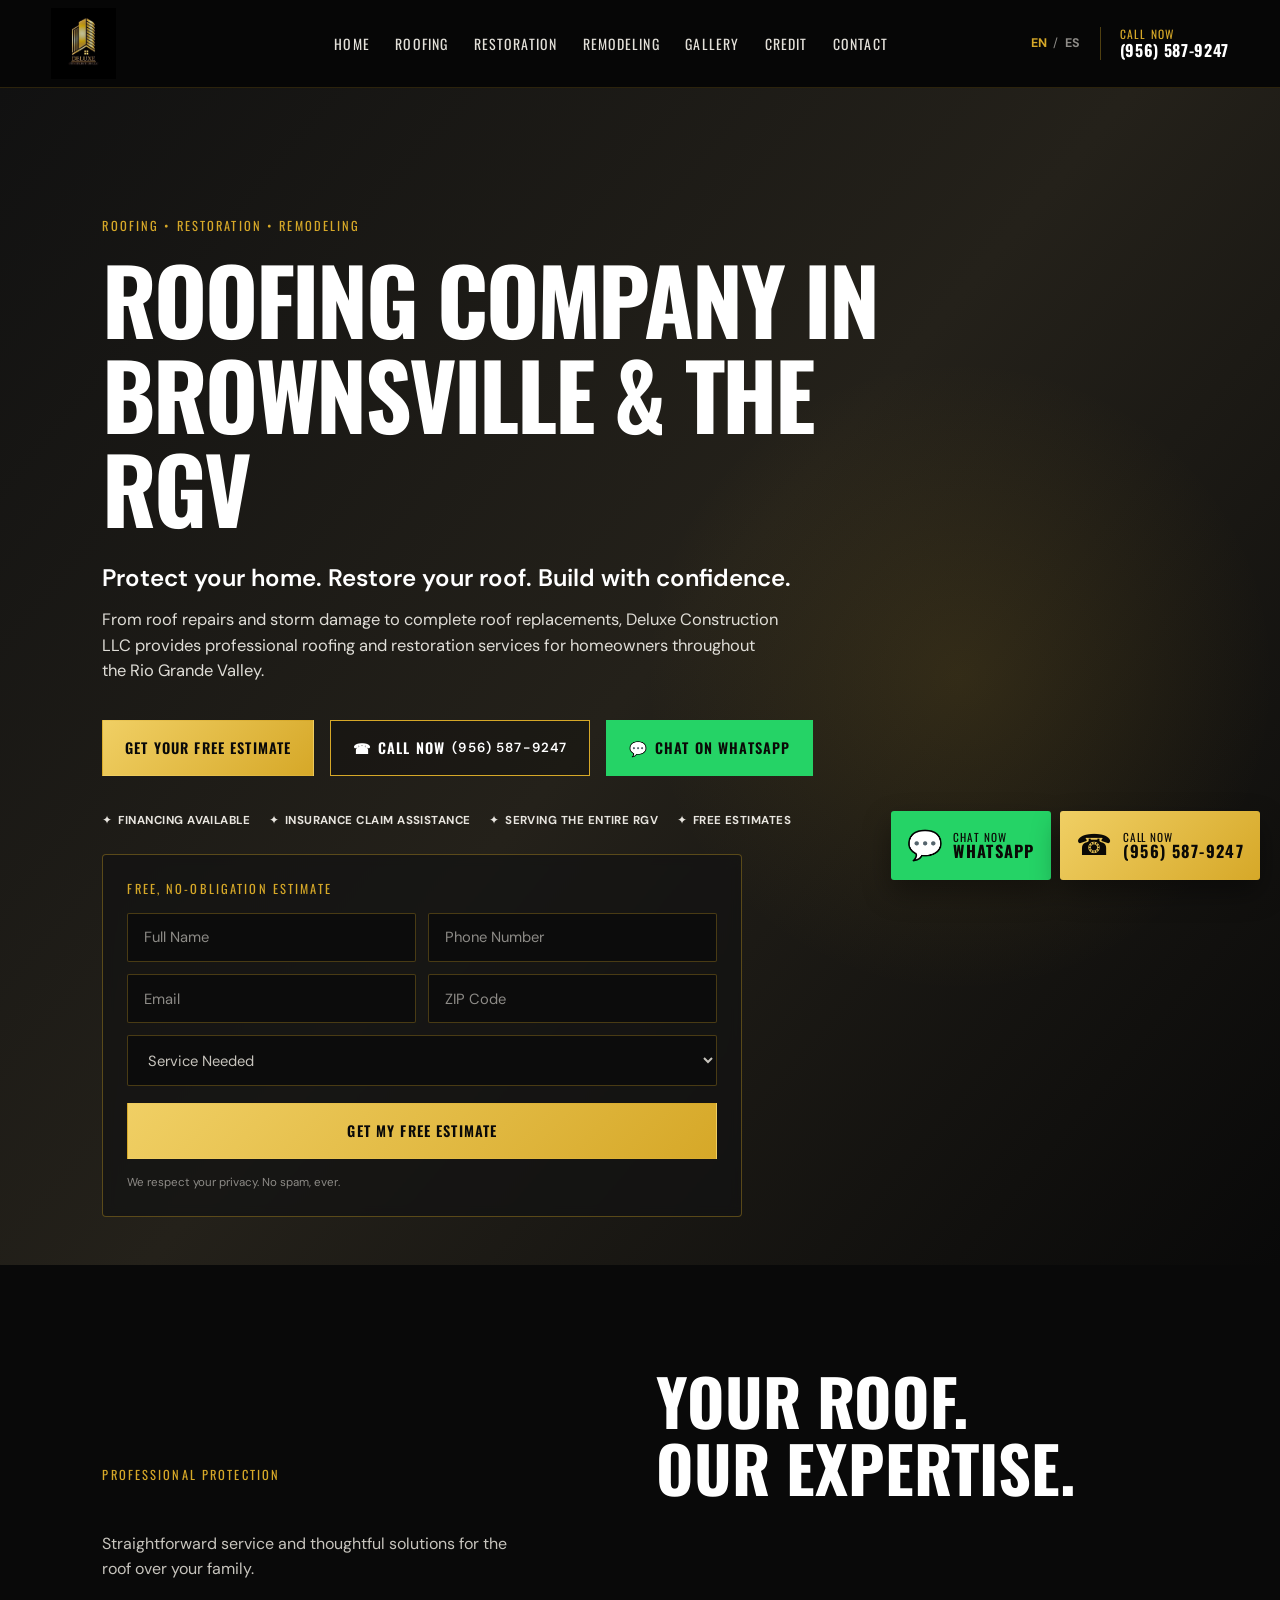
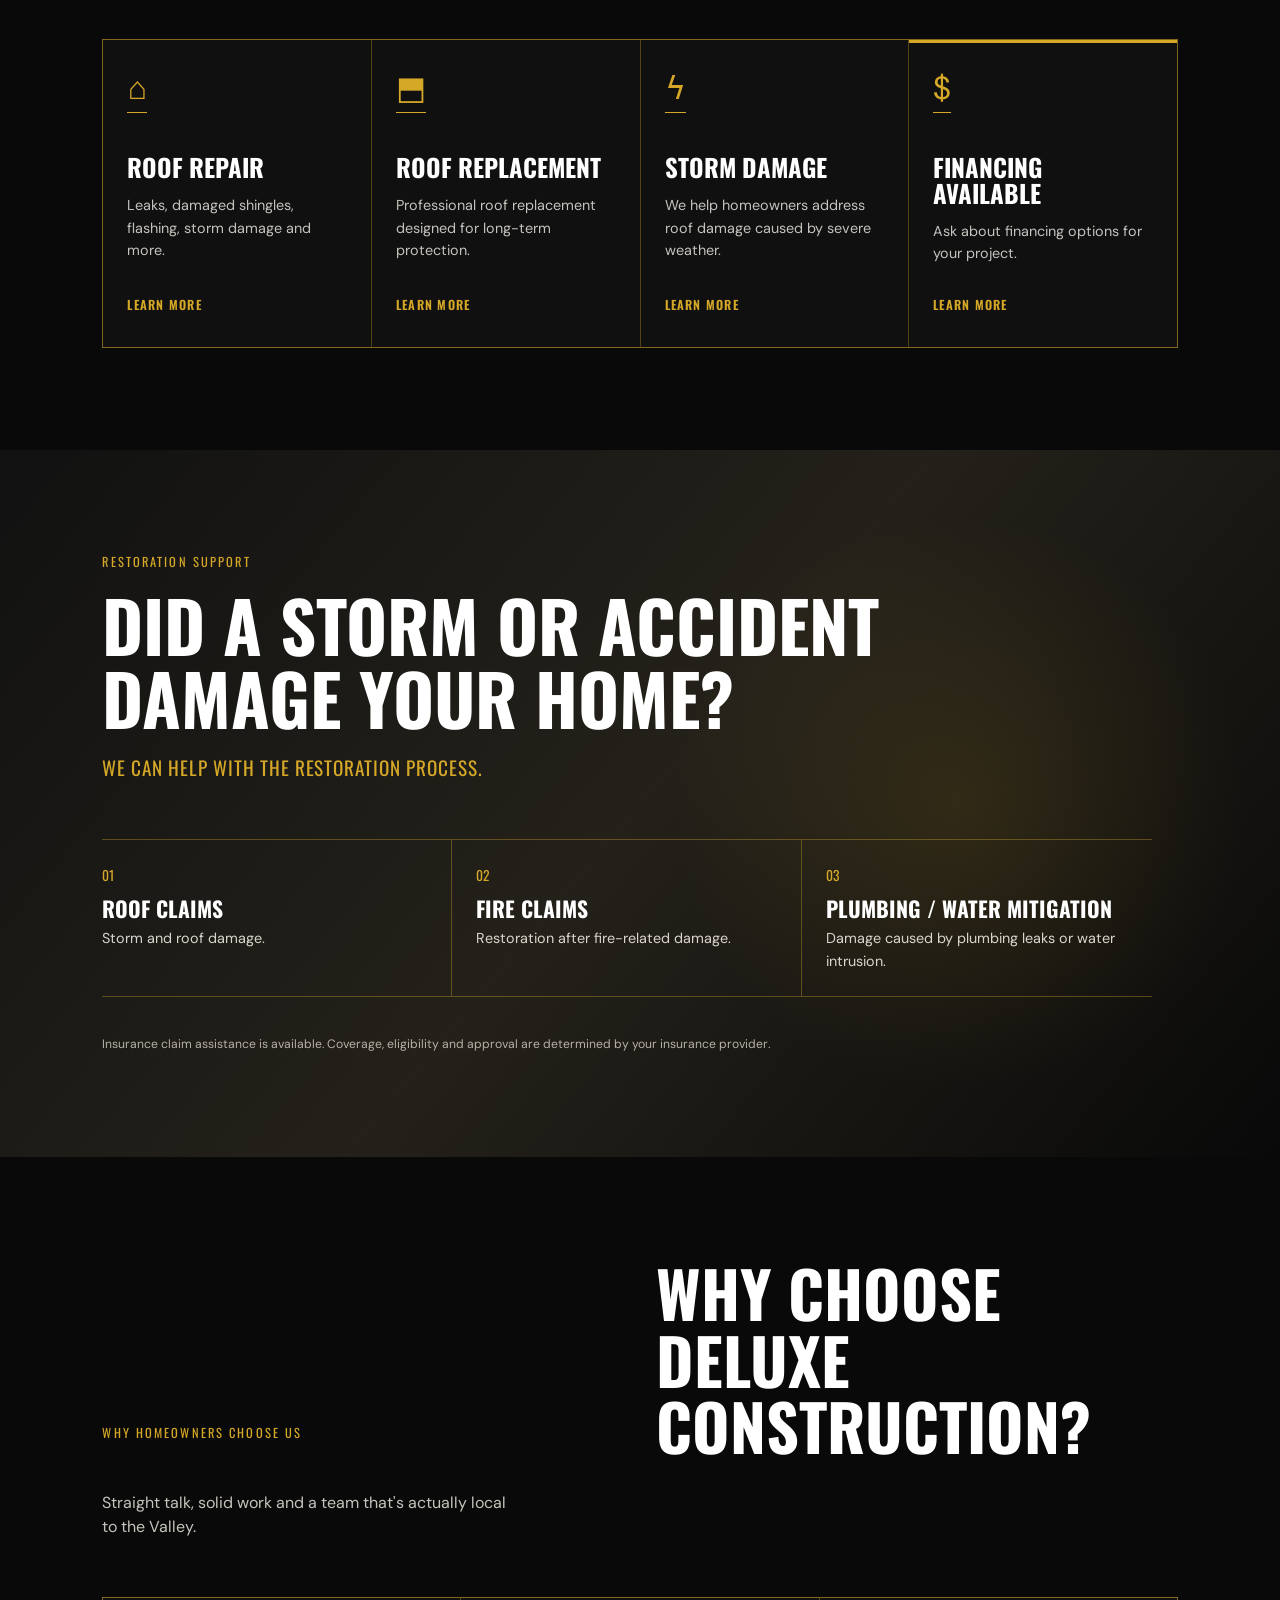
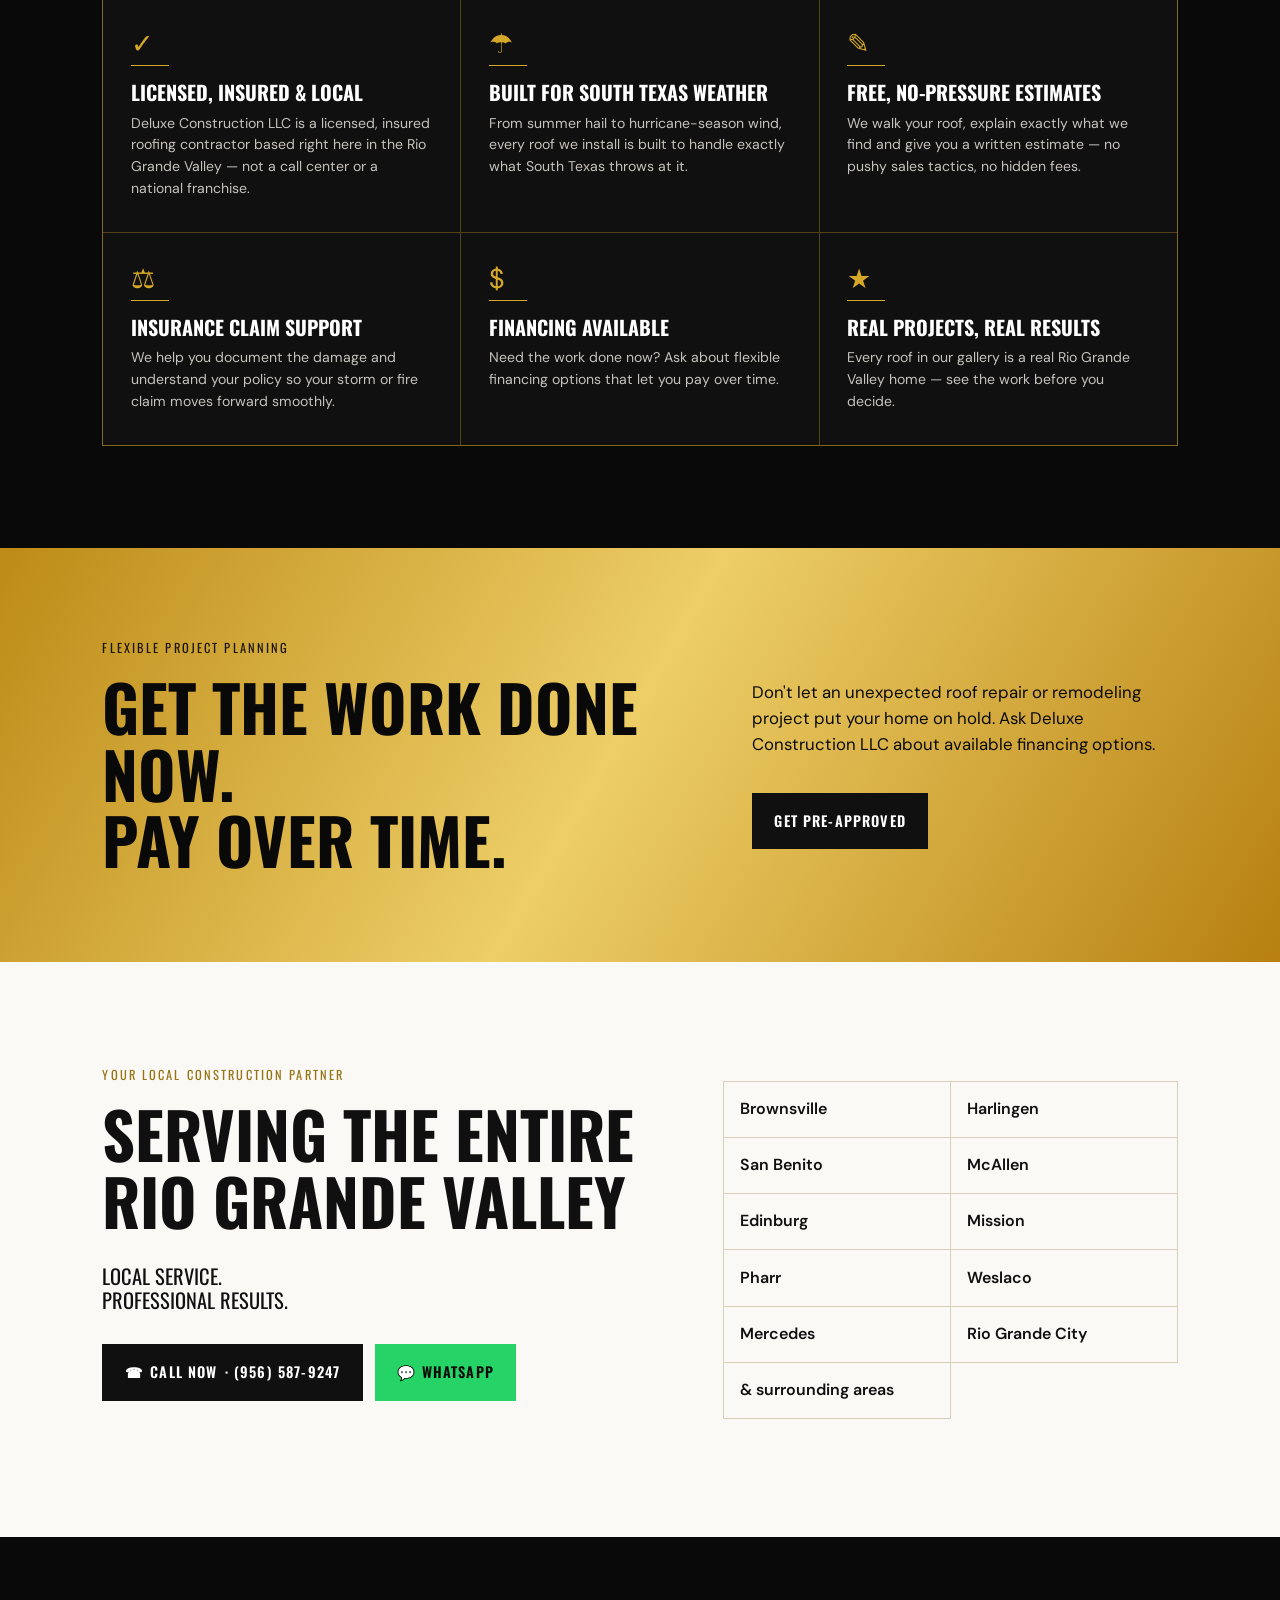
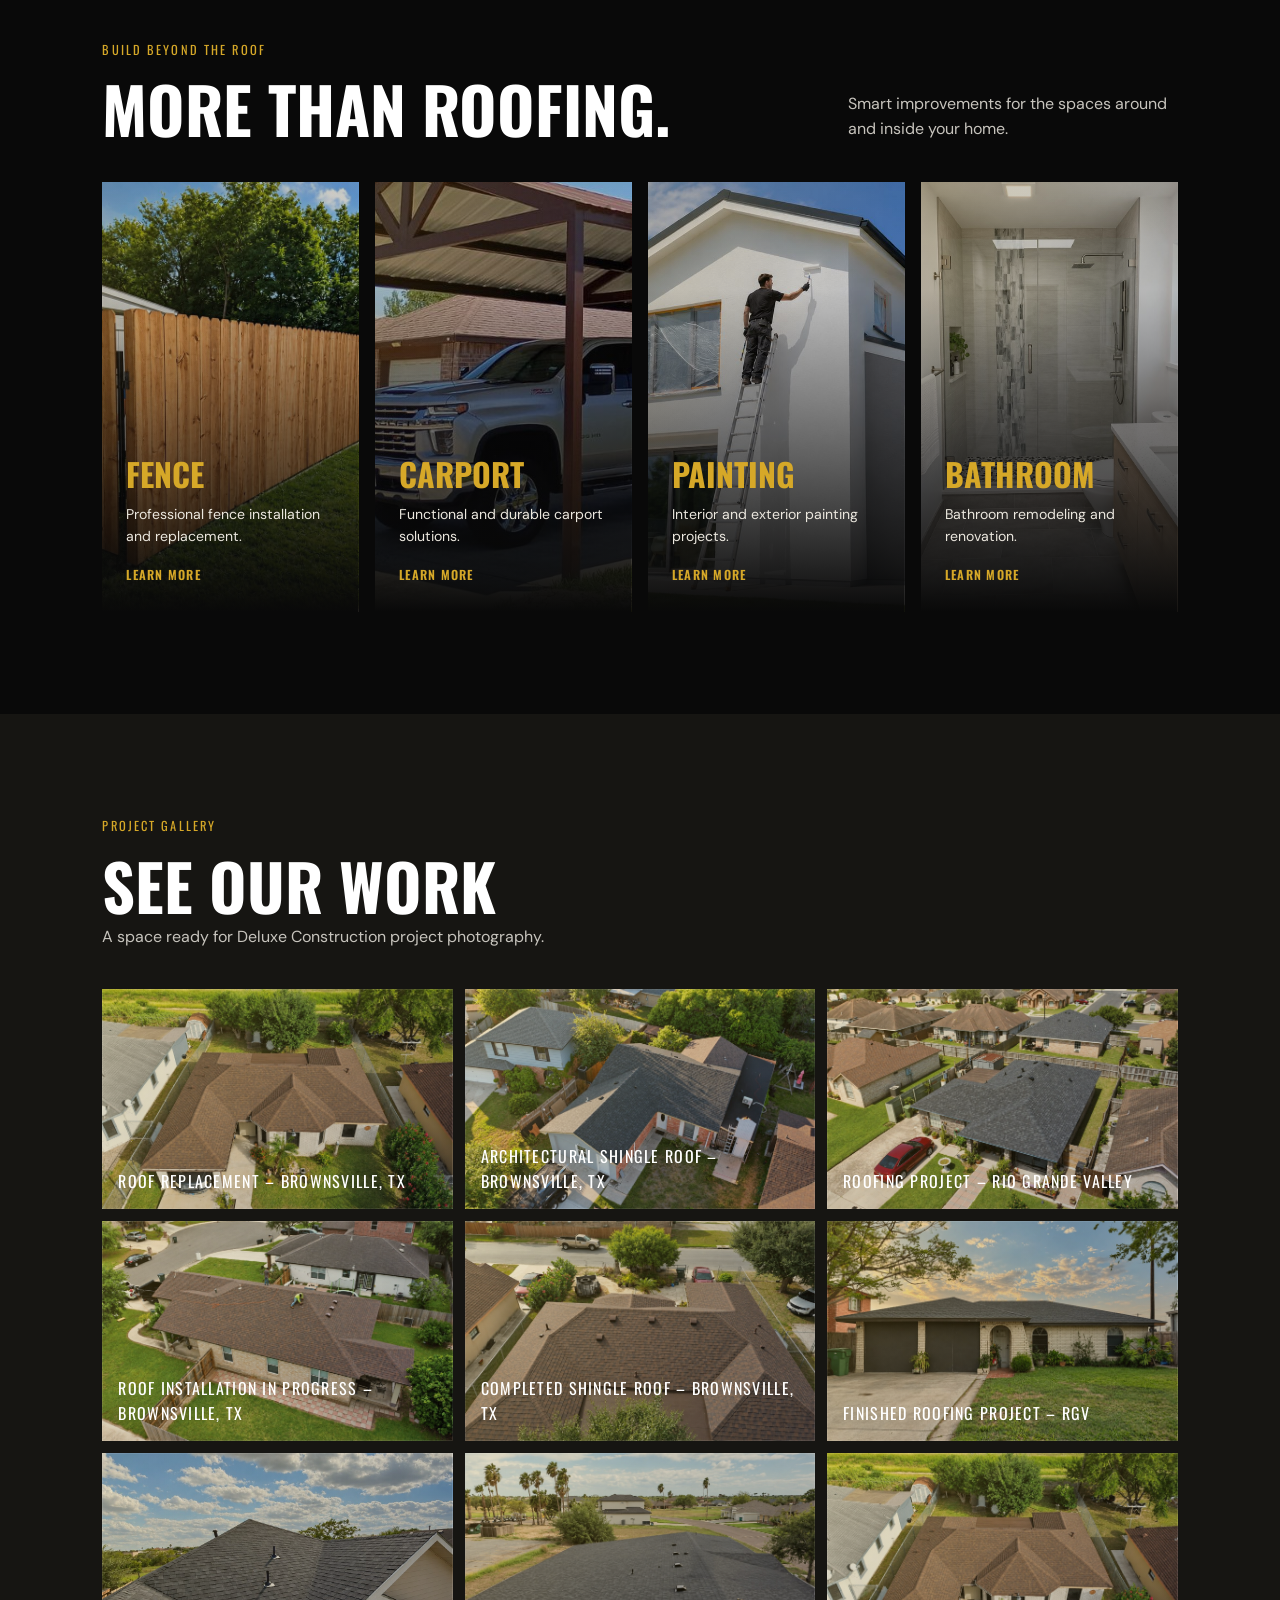
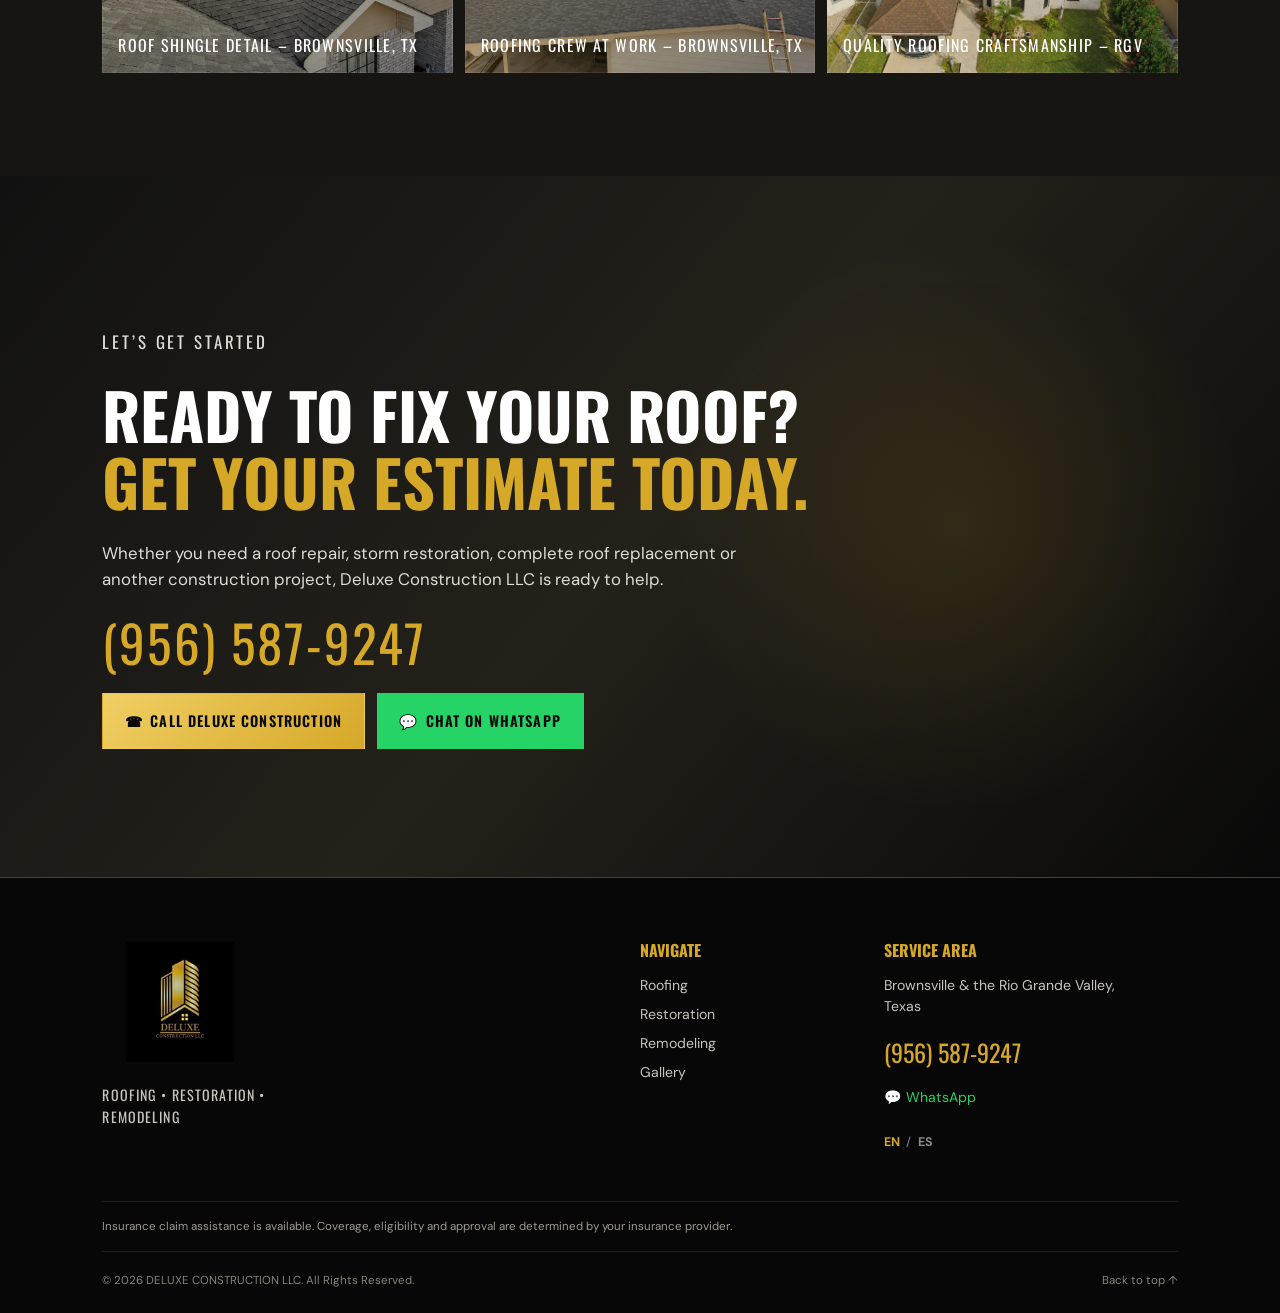
==== commit d1e7f5fe: "Add files via upload Final Version for Publish with credit page" ====
--- a/index.html
+++ b/index.html
@@ -6,6 +6,12 @@
   <meta name="description" content="Need roof repair in Brownsville, TX? Deluxe Construction provides roof repair, replacement and storm damage services across the Rio Grande Valley. Request a free estimate today." />
   <title>Roofing Company Brownsville TX | Deluxe Construction</title>
   <link rel="canonical" href="https://carlcis211103.github.io/Deluxe-Construction/" />
+  <link rel="icon" href="favicon.ico" sizes="any" />
+  <link rel="icon" type="image/png" sizes="32x32" href="icons/favicon-32.png" />
+  <link rel="icon" type="image/png" sizes="16x16" href="icons/favicon-16.png" />
+  <link rel="apple-touch-icon" href="apple-touch-icon.png" />
+  <link rel="manifest" href="site.webmanifest" />
+  <meta name="theme-color" content="#070707" />
   <link rel="preconnect" href="https://fonts.googleapis.com" />
   <link rel="preconnect" href="https://fonts.gstatic.com" crossorigin />
   <link href="https://fonts.googleapis.com/css2?family=DM+Sans:wght@400;500;600;700&family=Oswald:wght@400;500;600;700&display=swap" rel="stylesheet" />
@@ -19,12 +25,12 @@
   <header class="site-header" id="top">
     <a href="#top" class="brand" aria-label="DELUXE CONSTRUCTION LLC home"><img src="images/deluxe-logo.jpeg" alt="Deluxe Construction LLC - Roofing Company in Brownsville TX" /></a>
     <nav class="desktop-nav" aria-label="Primary navigation">
-      <a href="#top" data-i18n="navHome">Home</a><a href="#roofing" data-i18n="navRoofing">Roofing</a><a href="#restoration" data-i18n="navRestoration">Restoration</a><a href="#remodeling" data-i18n="navRemodeling">Remodeling</a><a href="#gallery" data-i18n="navGallery">Gallery</a><a href="#credit" data-i18n="navCredit">Credit</a><a href="#contact" data-i18n="navContact">Contact</a>
+      <a href="#top" data-i18n="navHome">Home</a><a href="#roofing" data-i18n="navRoofing">Roofing</a><a href="#restoration" data-i18n="navRestoration">Restoration</a><a href="#remodeling" data-i18n="navRemodeling">Remodeling</a><a href="#gallery" data-i18n="navGallery">Gallery</a><a href="credit/" data-i18n="navCredit">Credit</a><a href="#contact" data-i18n="navContact">Contact</a>
     </nav>
     <div class="header-actions"><div class="language-switcher" aria-label="Language selector"><button data-lang="en">EN</button><span>/</span><button data-lang="es">ES</button></div><a class="header-call" href="tel:+19565879247"><span data-i18n="callNow">Call Now</span><strong>(956) 587-9247</strong></a></div>
     <button class="menu-toggle" aria-label="Open menu" aria-expanded="false"><span></span><span></span><span></span></button>
   </header>
-  <div class="mobile-menu" aria-hidden="true"><nav aria-label="Mobile navigation"><a href="#top" data-i18n="navHome">Home</a><a href="#roofing" data-i18n="navRoofing">Roofing</a><a href="#restoration" data-i18n="navRestoration">Restoration</a><a href="#remodeling" data-i18n="navRemodeling">Remodeling</a><a href="#gallery" data-i18n="navGallery">Gallery</a><a href="#credit" data-i18n="navCredit">Credit</a><a href="#contact" data-i18n="navContact">Contact</a></nav><div class="language-switcher"><button data-lang="en">EN</button><span>/</span><button data-lang="es">ES</button></div><div class="cta-pair"><a class="btn btn-gold" href="tel:+19565879247">☎ <span data-i18n="callNow">Call Now</span></a><a class="btn btn-whatsapp" data-whatsapp href="https://wa.me/19565879247" target="_blank" rel="noopener">💬 WhatsApp</a></div></div>
+  <div class="mobile-menu" aria-hidden="true"><nav aria-label="Mobile navigation"><a href="#top" data-i18n="navHome">Home</a><a href="#roofing" data-i18n="navRoofing">Roofing</a><a href="#restoration" data-i18n="navRestoration">Restoration</a><a href="#remodeling" data-i18n="navRemodeling">Remodeling</a><a href="#gallery" data-i18n="navGallery">Gallery</a><a href="credit/" data-i18n="navCredit">Credit</a><a href="#contact" data-i18n="navContact">Contact</a></nav><div class="language-switcher"><button data-lang="en">EN</button><span>/</span><button data-lang="es">ES</button></div><div class="cta-pair"><a class="btn btn-gold" href="tel:+19565879247">☎ <span data-i18n="callNow">Call Now</span></a><a class="btn btn-whatsapp" data-whatsapp href="https://wa.me/19565879247" target="_blank" rel="noopener">💬 WhatsApp</a></div></div>
   <main id="main">
     <section class="hero image-panel hero-image"><div class="hero-content"><p class="eyebrow" data-i18n="heroEyebrow">Roofing • Restoration • Remodeling</p><h1 data-i18n="heroTitle">Roofing Company in<br>Brownsville &amp; the RGV</h1><p class="hero-tagline" data-i18n="heroTagline">Protect your home. Restore your roof. Build with confidence.</p><p class="hero-copy" data-i18n="heroCopy">From roof repairs and storm damage to complete roof replacements, Deluxe Construction LLC provides professional roofing and restoration services for homeowners throughout the Rio Grande Valley.</p><div class="hero-ctas"><a class="btn btn-gold" href="#contact" data-i18n="estimate">Get Your Free Estimate</a><a class="btn btn-outline" href="tel:+19565879247">☎ <span data-i18n="callNow">Call Now</span> <span class="phone">(956) 587-9247</span></a><a class="btn btn-whatsapp" id="whatsappBtn" data-whatsapp href="https://wa.me/19565879247" target="_blank" rel="noopener">💬 <span data-i18n="whatsappBtn">Chat on WhatsApp</span></a></div><div class="trust-row"><span>✦ <b data-i18n="trustFinance">Financing Available</b></span><span>✦ <b data-i18n="trustClaims">Insurance Claim Assistance</b></span><span>✦ <b data-i18n="trustRGV">Serving the Entire RGV</b></span><span>✦ <b data-i18n="trustEstimate">Free Estimates</b></span></div><form class="estimate-form" id="estimateForm"><p class="eyebrow" data-i18n="estimateFormKicker">Free, no-obligation estimate</p><div class="estimate-form-grid"><input type="text" name="name" autocomplete="name" data-i18n-placeholder="estimateFormName" placeholder="Full Name" required /><input type="tel" name="phone" autocomplete="tel" data-i18n-placeholder="estimateFormPhone" placeholder="Phone Number" required /><input type="email" name="email" autocomplete="email" data-i18n-placeholder="estimateFormEmail" placeholder="Email" required /><input type="text" name="zip" data-i18n-placeholder="estimateFormZip" placeholder="ZIP Code" pattern="[0-9]{5}" maxlength="5" required /><select name="service" class="span-2" required><option value="" data-i18n="estimateFormService" disabled selected>Service Needed</option><option value="Roof Repair" data-i18n="estimateFormServiceRepair">Roof Repair</option><option value="Roof Replacement" data-i18n="estimateFormServiceReplace">Roof Replacement</option><option value="Storm Damage" data-i18n="estimateFormServiceStorm">Storm Damage</option><option value="Other" data-i18n="estimateFormServiceOther">Other / Remodeling</option></select><button type="submit" class="btn btn-gold" data-i18n="estimateFormSubmit">Get My Free Estimate</button></div><p class="estimate-form-note" data-i18n="estimateFormNote">We respect your privacy. No spam, ever.</p></form></div></section>
 
@@ -46,28 +52,8 @@
       <article class="why-card"><div class="why-icon">★</div><h3 data-i18n="why6Title">Real Projects, Real Results</h3><p data-i18n="why6Text">Every roof in our gallery is a real Rio Grande Valley home — see the work before you decide.</p></article>
     </div></section>
 
-    <section id="financing" class="financing"><div><p class="eyebrow" data-i18n="financingKicker">Flexible project planning</p><h2 data-i18n="financingTitle">Get the Work Done Now.<br>Pay Over Time.</h2></div><div><p data-i18n="financingText">Don't let an unexpected roof repair or remodeling project put your home on hold. Ask Deluxe Construction LLC about available financing options.</p><a class="btn btn-gold" href="#credit" data-i18n="askFinance">Get Pre-Approved</a></div></section>
+    <section id="financing" class="financing"><div><p class="eyebrow" data-i18n="financingKicker">Flexible project planning</p><h2 data-i18n="financingTitle">Get the Work Done Now.<br>Pay Over Time.</h2></div><div><p data-i18n="financingText">Don't let an unexpected roof repair or remodeling project put your home on hold. Ask Deluxe Construction LLC about available financing options.</p><a class="btn btn-gold" href="credit/" data-i18n="askFinance">Get Pre-Approved</a></div></section>
 
-    <section id="credit" class="section section-dark credit-section"><div class="credit-layout">
-      <div class="credit-info"><p class="eyebrow" data-i18n="creditKicker">Financing pre-approval</p><h2 data-i18n="creditTitle">Apply for<br>Credit Pre-Approval</h2><p class="credit-lead" data-i18n="creditLead">Fill out the form and our team will contact you to review your financing options. It only takes a few minutes.</p><h3 class="credit-req-title" data-i18n="creditReqTitle">What you'll need</h3><ul class="credit-req"><li data-i18n="creditReqId">Valid ID</li><li data-i18n="creditReqSs">Photo of your Social Security card</li></ul><p class="disclaimer" data-i18n="creditDisclaimer">Submitting this form does not guarantee approval. Financing terms and approval are determined by the lender.</p></div>
-      <form class="credit-form" id="creditForm"><div class="credit-grid">
-        <label class="field full"><span data-i18n="cfName">Full Name</span><input type="text" name="name" autocomplete="name" required /></label>
-        <label class="field full"><span data-i18n="cfAddress">Home Address</span><input type="text" name="address" autocomplete="street-address" required /></label>
-        <label class="field"><span data-i18n="cfPhone">Cell Phone</span><input type="tel" name="phone" autocomplete="tel" required /></label>
-        <label class="field"><span data-i18n="cfEmail">Email</span><input type="email" name="email" autocomplete="email" required /></label>
-        <label class="field"><span data-i18n="cfSsn">Social Security Number</span><input type="password" name="ssn" inputmode="numeric" autocomplete="off" maxlength="11" pattern="[0-9]{3}-?[0-9]{2}-?[0-9]{4}" placeholder="•••-••-••••" required /></label>
-        <label class="field"><span data-i18n="cfIncome">Annual Income (USD)</span><input type="text" name="income" inputmode="numeric" required /></label>
-        <label class="field"><span data-i18n="cfHomeowner">Homeowner?</span><select name="homeowner" required><option value="" data-i18n="cfSelect" disabled selected>Select</option><option value="Yes" data-i18n="cfYes">Yes</option><option value="No" data-i18n="cfNo">No</option></select></label>
-        <label class="field"><span data-i18n="cfCitizen">Citizen or Resident?</span><select name="citizenship" required><option value="" data-i18n="cfSelect" disabled selected>Select</option><option value="US Citizen" data-i18n="cfCitizenUS">U.S. Citizen</option><option value="Permanent Resident" data-i18n="cfCitizenRes">Permanent Resident</option></select></label>
-        <label class="field"><span data-i18n="cfEmployer">Place of Employment</span><input type="text" name="employer" autocomplete="organization" required /></label>
-        <label class="field"><span data-i18n="cfTenure">Time at Current Job</span><input type="text" name="tenure" data-i18n-placeholder="cfTenurePh" placeholder="e.g., 3 years" required /></label>
-        <label class="field full"><span data-i18n="cfPosition">Job Position</span><input type="text" name="position" autocomplete="organization-title" required /></label>
-        <fieldset class="field full radio-group"><legend data-i18n="cfBankruptcy">Have you ever filed for bankruptcy?</legend><div class="radio-row"><label><input type="radio" name="bankruptcy" value="Yes" required /> <span data-i18n="cfYes">Yes</span></label><label><input type="radio" name="bankruptcy" value="No" /> <span data-i18n="cfNo">No</span></label></div></fieldset>
-        <label class="field full" id="bankruptcyDetail" hidden><span data-i18n="cfBankruptcyYear">Approximate year (optional)</span><input type="text" name="bankruptcy_year" inputmode="numeric" maxlength="4" /></label>
-        <label class="consent"><input type="checkbox" name="consent" required /> <span data-i18n="cfConsent">I confirm the information above is accurate and authorize Deluxe Construction LLC to contact me about my financing pre-approval request.</span></label>
-        <button type="submit" class="btn btn-gold btn-wide" data-i18n="cfSubmit">Submit Pre-Approval Request</button>
-      </div><p class="form-status" id="creditStatus" role="status" aria-live="polite"></p><p class="estimate-form-note" data-i18n="cfPrivacy">Your information is kept private and used only to review your financing request.</p></form>
-    </div></section>
 
     <section class="section areas"><div><p class="eyebrow" data-i18n="areasKicker">Your local construction partner</p><h2 data-i18n="areasTitle">Serving the Entire<br>Rio Grande Valley</h2><p class="areas-strong" data-i18n="areasStrong">Local Service.<br>Professional Results.</p><div class="cta-pair"><a class="btn btn-black" href="tel:+19565879247">☎ <span data-i18n="callNow">Call Now</span> · (956) 587-9247</a><a class="btn btn-whatsapp" data-whatsapp href="https://wa.me/19565879247" target="_blank" rel="noopener">💬 WhatsApp</a></div></div><ul class="city-list"><li>Brownsville</li><li>Harlingen</li><li>San Benito</li><li>McAllen</li><li>Edinburg</li><li>Mission</li><li>Pharr</li><li>Weslaco</li><li>Mercedes</li><li>Rio Grande City</li><li data-i18n="surrounding">&amp; surrounding areas</li></ul></section>
 
--- a/styles.css
+++ b/styles.css
@@ -85,3 +85,7 @@
 
 /* Encuadre de la foto del carport (la foto tiene mucho cielo) */
 .visual-card.carport{background-size:cover,auto 175%;background-position:center,34% 100%;background-repeat:no-repeat}
+
+/* ===== Página aparte de crédito ===== */
+.back-link{display:inline-block;margin-bottom:1.5rem;color:var(--gold);font-family:Oswald,sans-serif;text-transform:uppercase;letter-spacing:.1em;font-size:.78rem}
+.back-link:hover{color:var(--gold-light)}
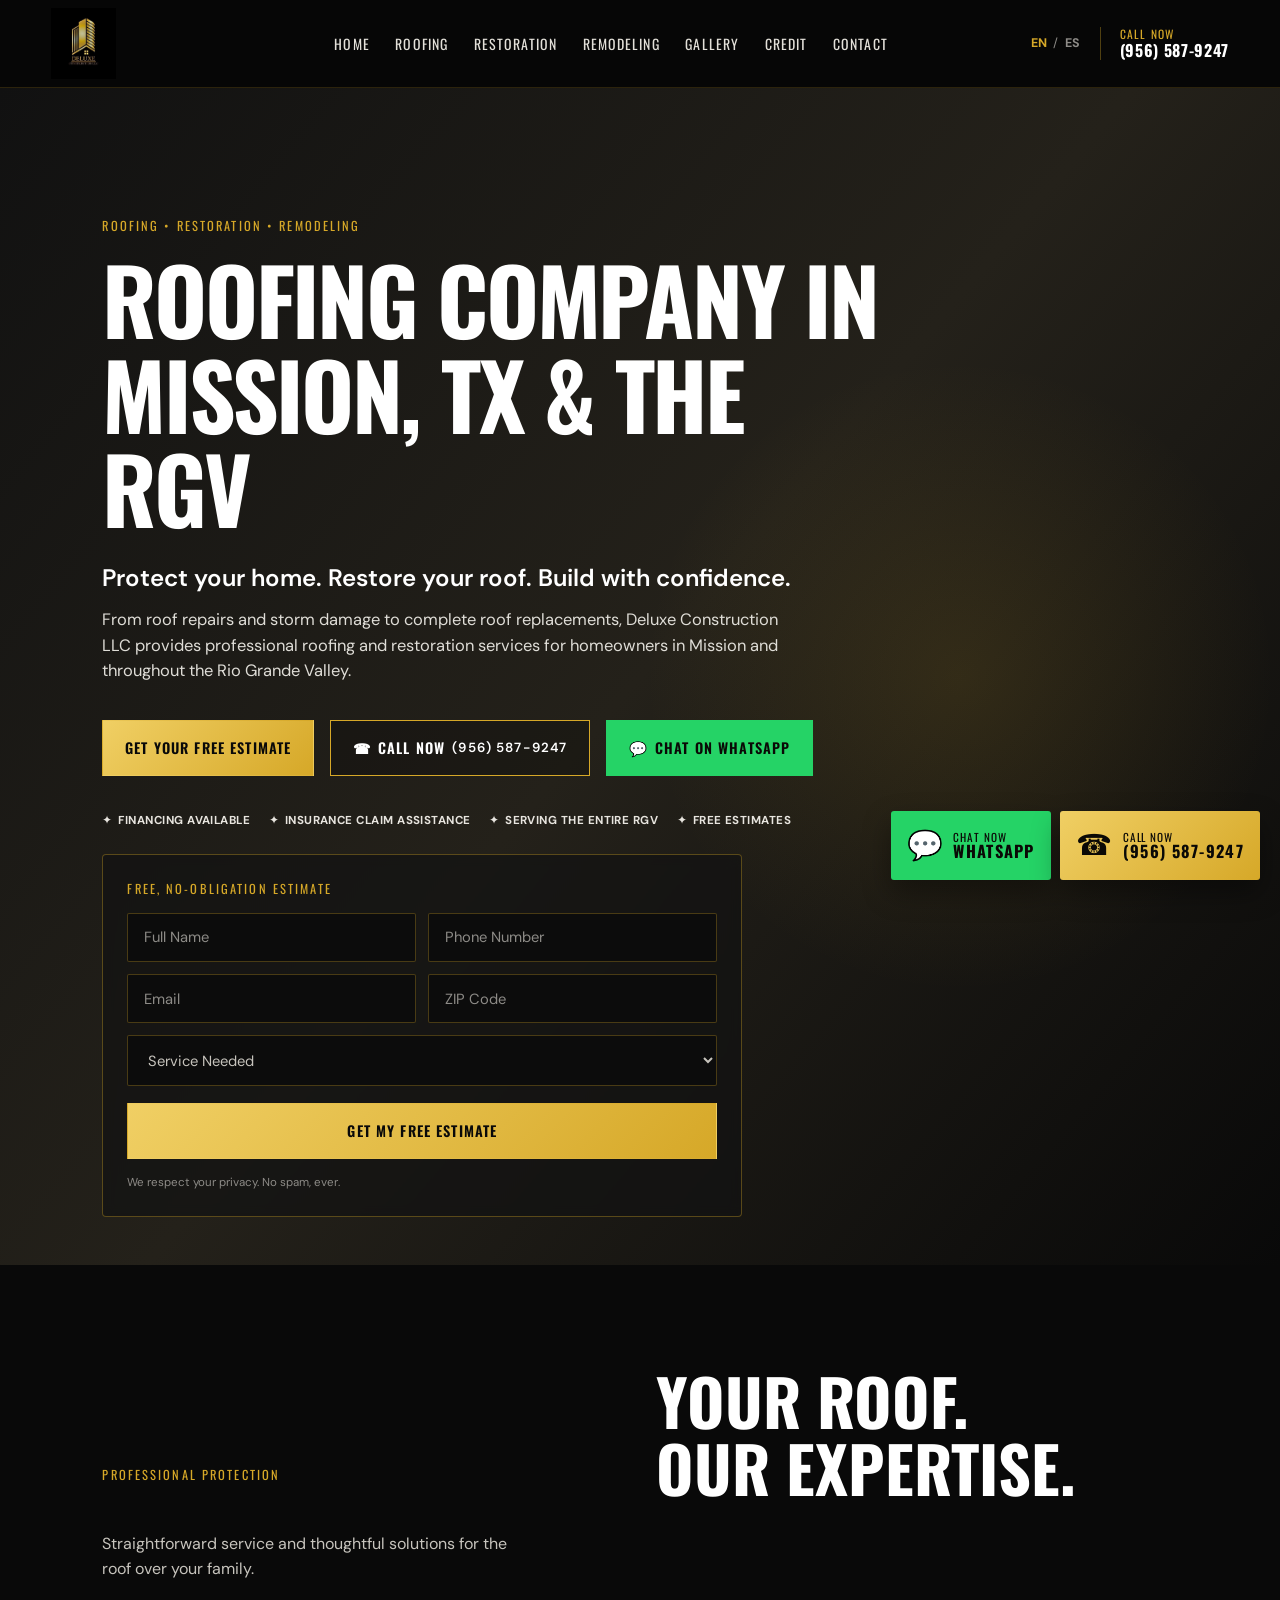
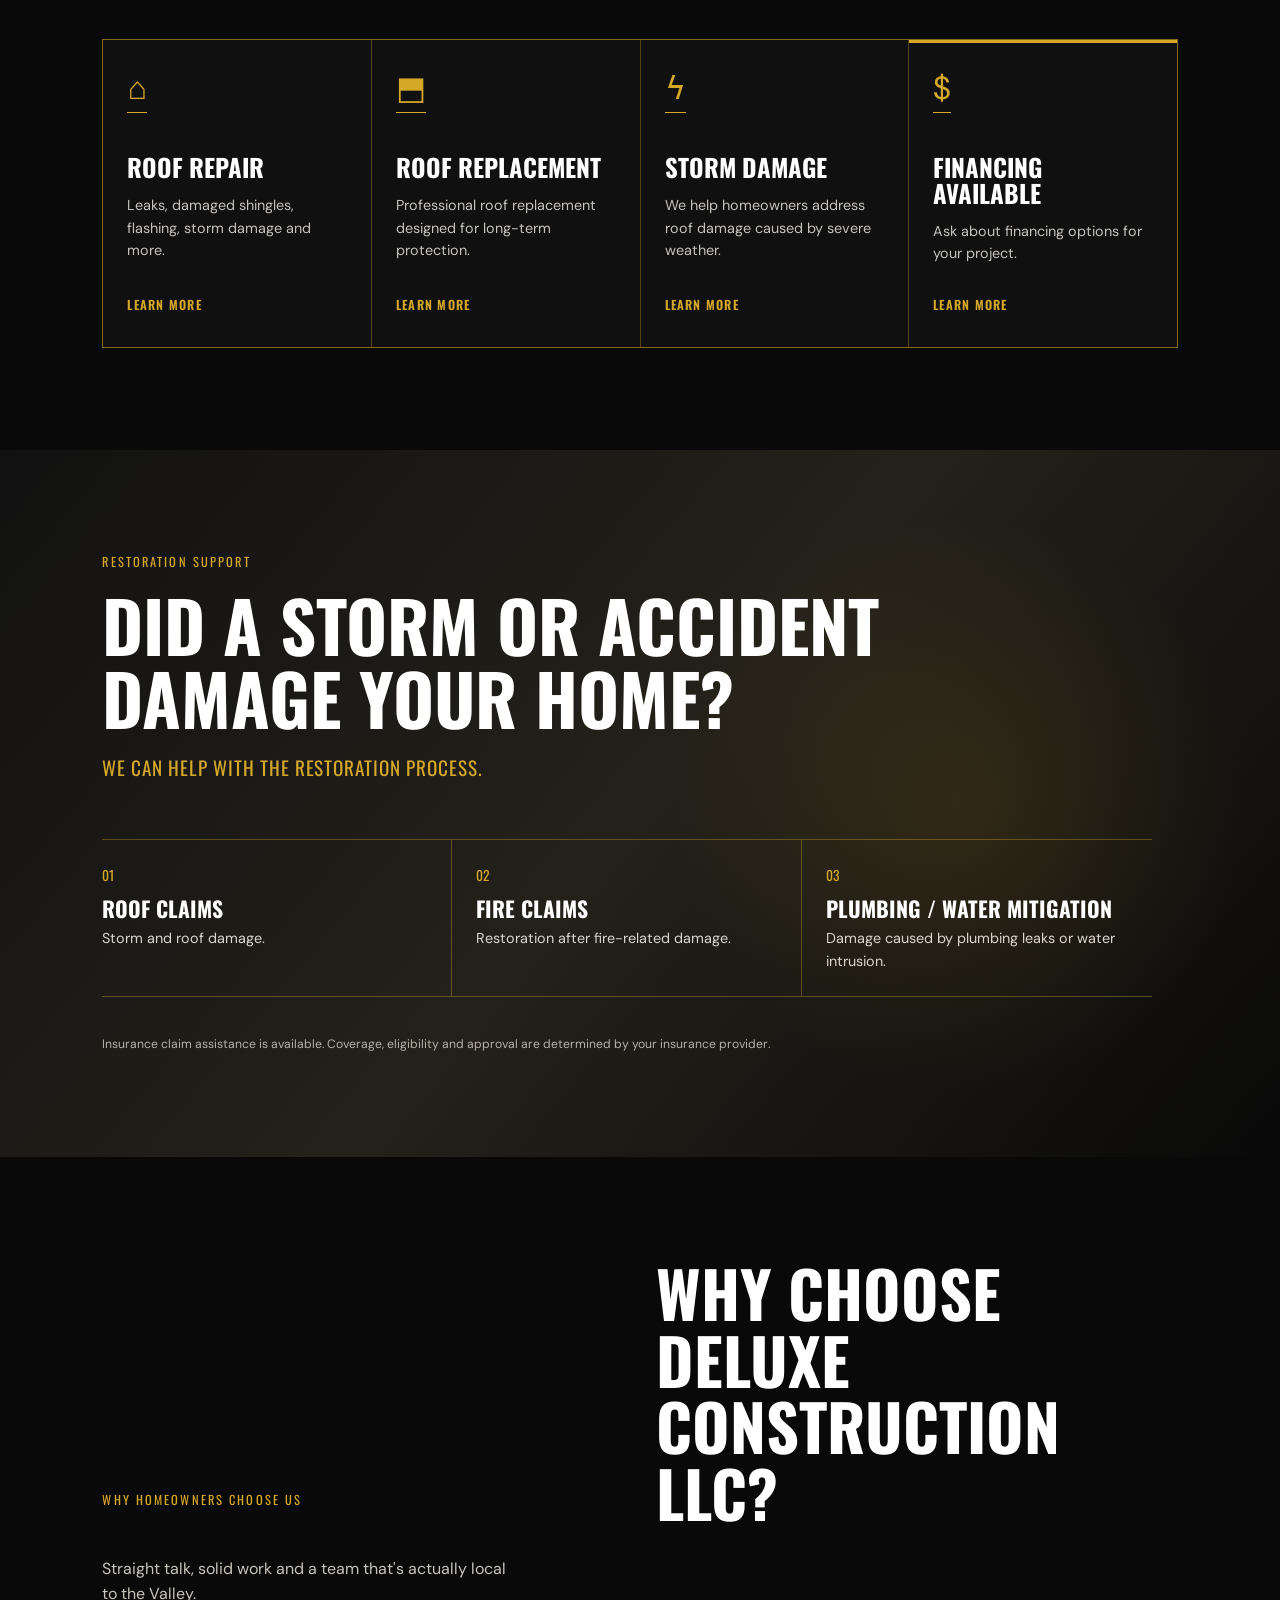
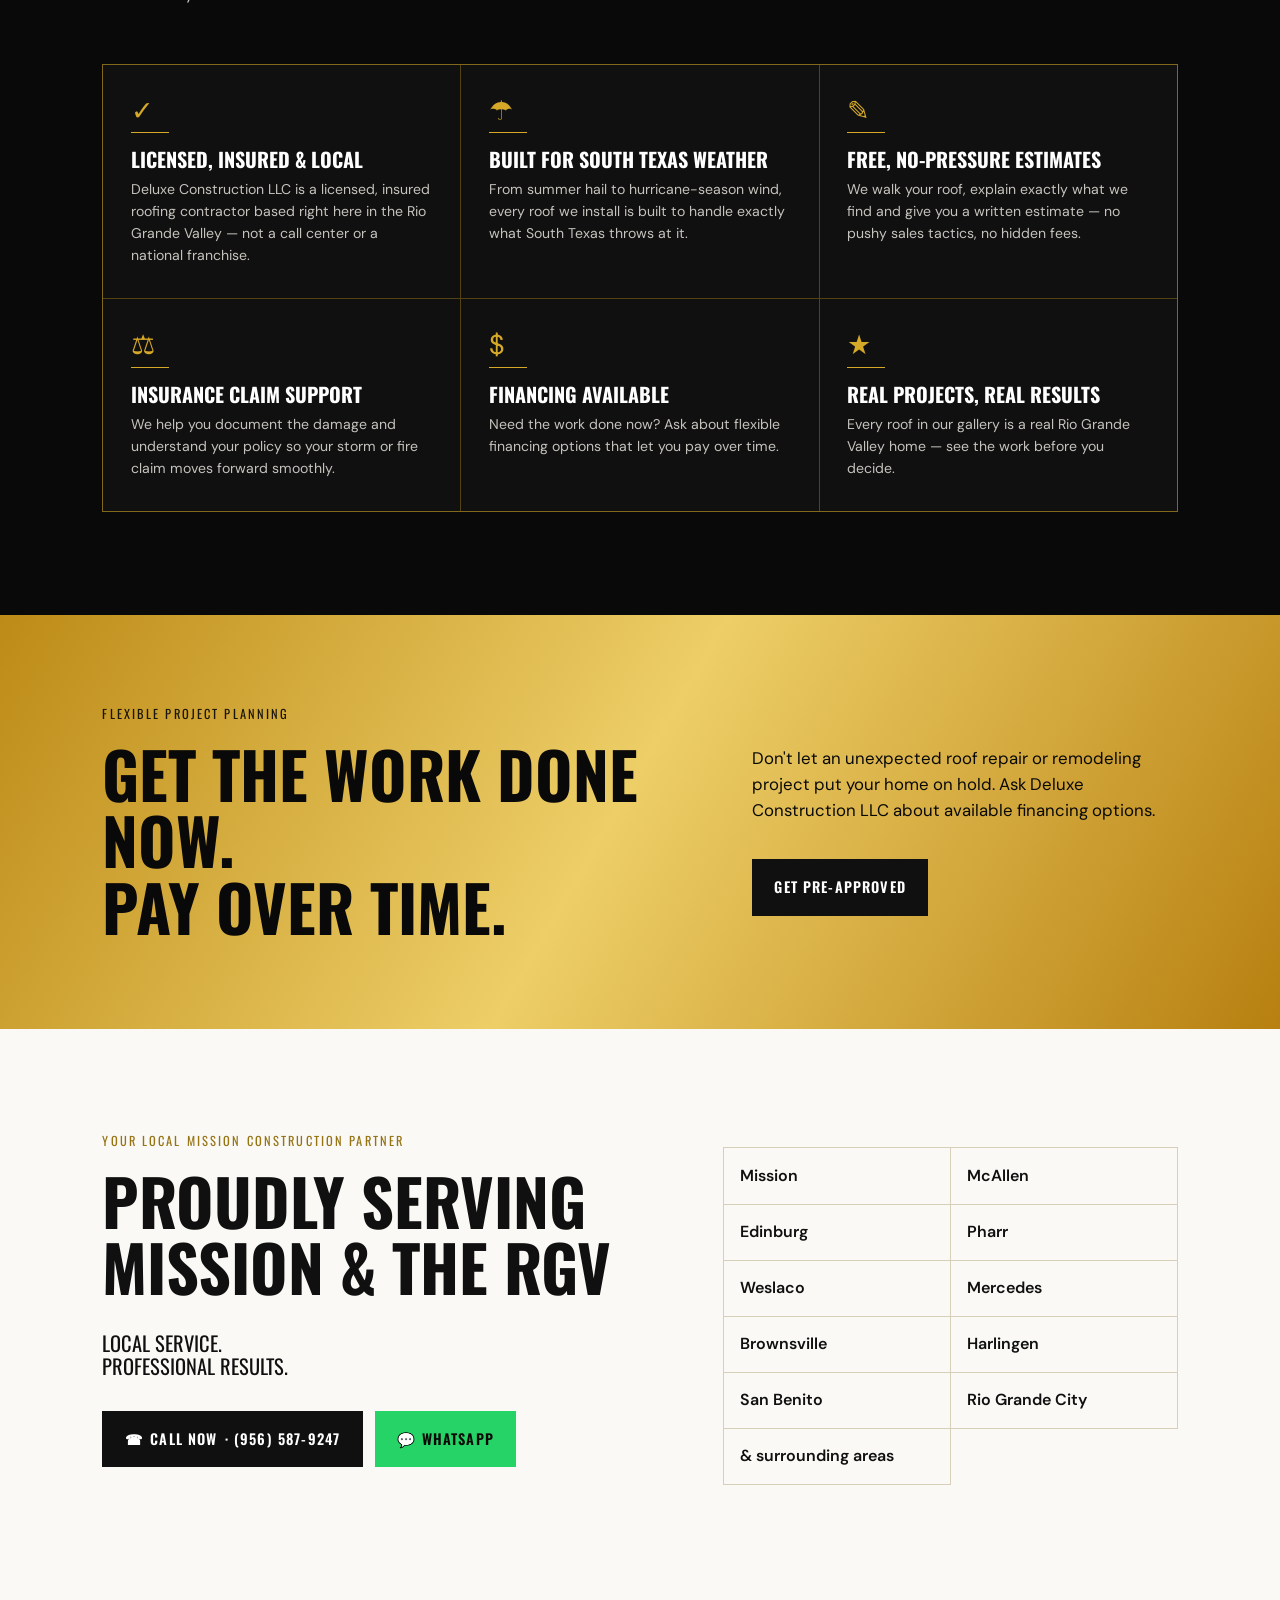
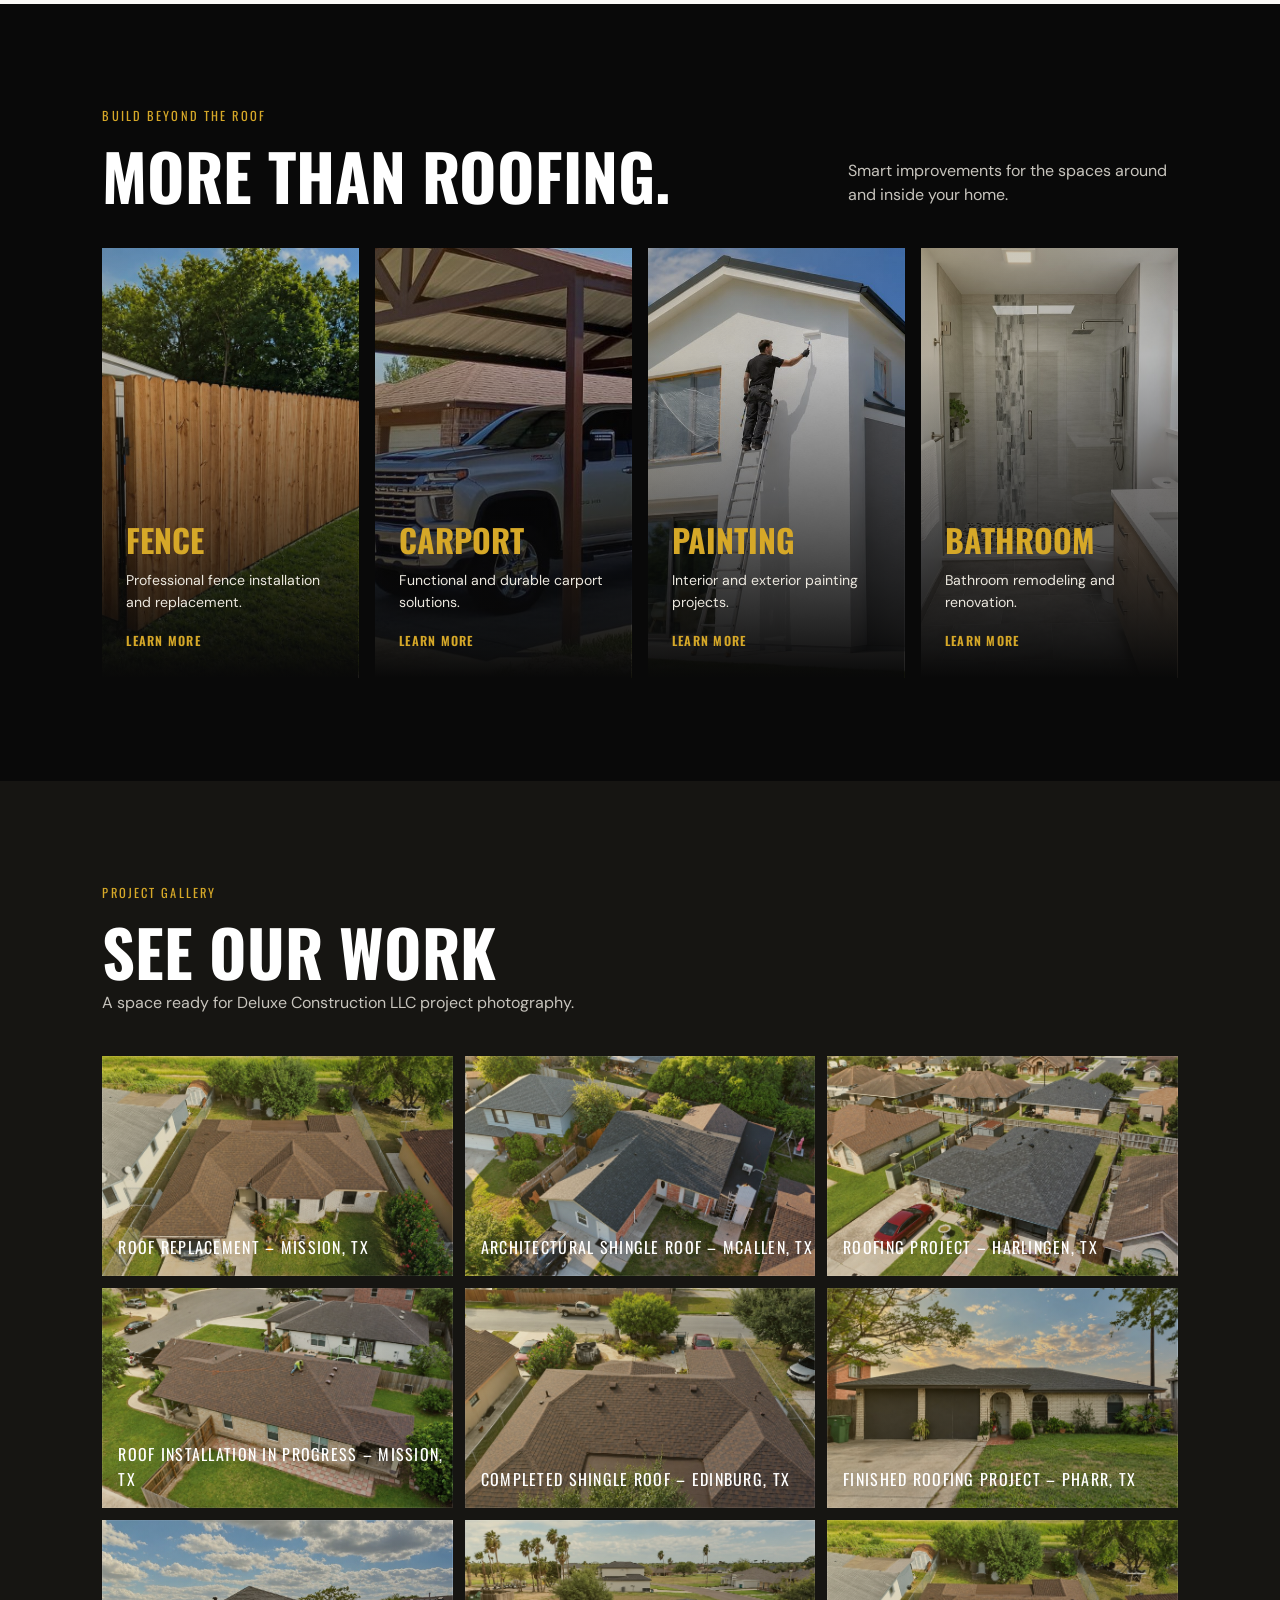
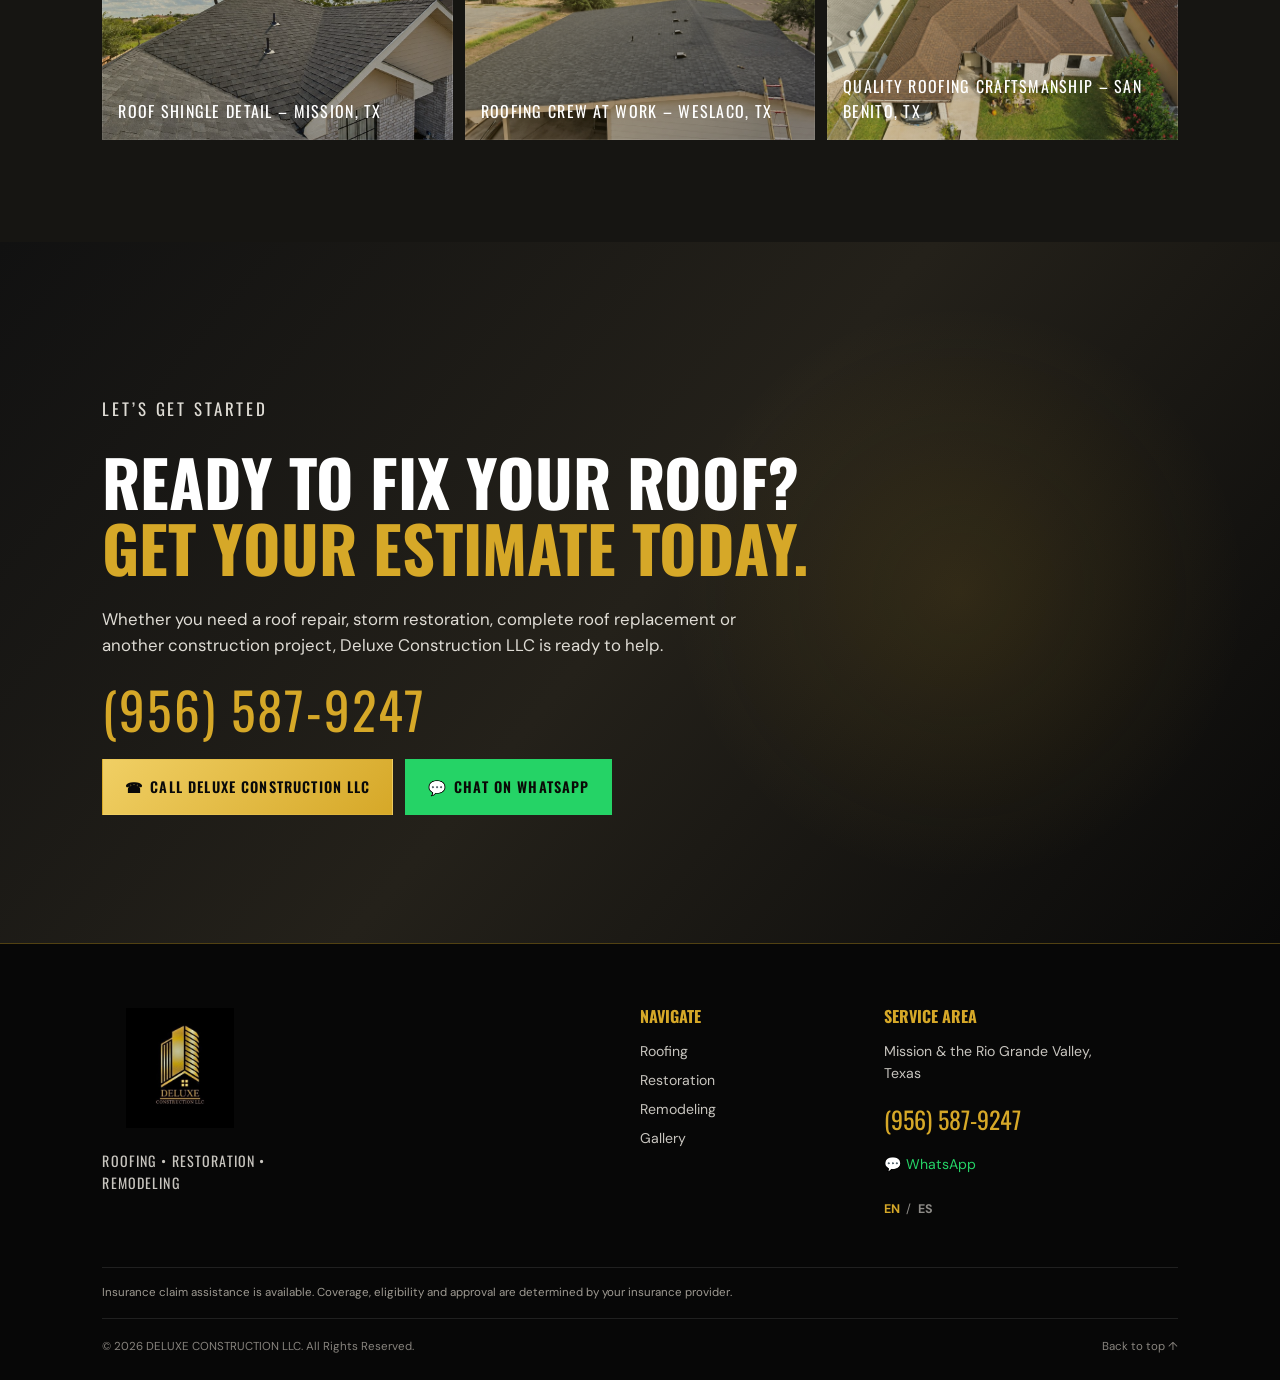
==== commit 5d2ceb03: "Add files via upload ultimas correcciones" ====
--- a/index.html
+++ b/index.html
@@ -3,8 +3,8 @@
 <head>
   <meta charset="UTF-8" />
   <meta name="viewport" content="width=device-width, initial-scale=1.0" />
-  <meta name="description" content="Need roof repair in Brownsville, TX? Deluxe Construction provides roof repair, replacement and storm damage services across the Rio Grande Valley. Request a free estimate today." />
-  <title>Roofing Company Brownsville TX | Deluxe Construction</title>
+  <meta name="description" content="Need roof repair in Mission, TX? Deluxe Construction LLC provides roof repair, replacement and storm damage services in Mission and across the Rio Grande Valley. Request a free estimate today." />
+  <title>Roofing Company in Mission, TX | Deluxe Construction LLC</title>
   <link rel="canonical" href="https://carlcis211103.github.io/Deluxe-Construction/" />
   <link rel="icon" href="favicon.ico" sizes="any" />
   <link rel="icon" type="image/png" sizes="32x32" href="icons/favicon-32.png" />
@@ -17,13 +17,13 @@
   <link href="https://fonts.googleapis.com/css2?family=DM+Sans:wght@400;500;600;700&family=Oswald:wght@400;500;600;700&display=swap" rel="stylesheet" />
   <link rel="stylesheet" href="styles.css" />
   <script type="application/ld+json">
-  {"@context":"https://schema.org","@type":"HomeAndConstructionBusiness","name":"DELUXE CONSTRUCTION LLC","url":"https://carlcis211103.github.io/Deluxe-Construction/","description":"Roof repair, roof replacement, restoration and remodeling services in Brownsville and the Rio Grande Valley.","telephone":"+1-956-587-9247","image":"https://carlcis211103.github.io/Deluxe-Construction/images/hero-roof.jpg","logo":"https://carlcis211103.github.io/Deluxe-Construction/images/deluxe-logo.jpeg","areaServed":[{"@type":"City","name":"Brownsville"},{"@type":"City","name":"Harlingen"},{"@type":"City","name":"San Benito"},{"@type":"City","name":"McAllen"},{"@type":"City","name":"Edinburg"},{"@type":"City","name":"Mission"},{"@type":"City","name":"Pharr"},{"@type":"City","name":"Weslaco"},{"@type":"City","name":"Mercedes"},{"@type":"City","name":"Rio Grande City"}],"serviceType":["Roof Repair","Roof Replacement","Storm Damage Restoration","Home Remodeling"]}
+  {"@context":"https://schema.org","@type":"HomeAndConstructionBusiness","name":"DELUXE CONSTRUCTION LLC","url":"https://carlcis211103.github.io/Deluxe-Construction/","description":"Roof repair, roof replacement, restoration and remodeling services based in Mission, TX and serving the Rio Grande Valley.","telephone":"+1-956-587-9247","image":"https://carlcis211103.github.io/Deluxe-Construction/images/hero-roof.jpg","logo":"https://carlcis211103.github.io/Deluxe-Construction/images/deluxe-logo.jpeg","address":{"@type":"PostalAddress","addressLocality":"Mission","addressRegion":"TX","addressCountry":"US"},"areaServed":[{"@type":"City","name":"Mission"},{"@type":"City","name":"McAllen"},{"@type":"City","name":"Edinburg"},{"@type":"City","name":"Pharr"},{"@type":"City","name":"Weslaco"},{"@type":"City","name":"Mercedes"},{"@type":"City","name":"Brownsville"},{"@type":"City","name":"Harlingen"},{"@type":"City","name":"San Benito"},{"@type":"City","name":"Rio Grande City"}],"serviceType":["Roof Repair","Roof Replacement","Storm Damage Restoration","Home Remodeling"]}
   </script>
 </head>
 <body>
   <a class="skip-link" href="#main" data-i18n="skip">Skip to content</a>
   <header class="site-header" id="top">
-    <a href="#top" class="brand" aria-label="DELUXE CONSTRUCTION LLC home"><img src="images/deluxe-logo.jpeg" alt="Deluxe Construction LLC - Roofing Company in Brownsville TX" /></a>
+    <a href="#top" class="brand" aria-label="DELUXE CONSTRUCTION LLC home"><img src="images/deluxe-logo.jpeg" alt="Deluxe Construction LLC - Roofing Company in Mission, TX" /></a>
     <nav class="desktop-nav" aria-label="Primary navigation">
       <a href="#top" data-i18n="navHome">Home</a><a href="#roofing" data-i18n="navRoofing">Roofing</a><a href="#restoration" data-i18n="navRestoration">Restoration</a><a href="#remodeling" data-i18n="navRemodeling">Remodeling</a><a href="#gallery" data-i18n="navGallery">Gallery</a><a href="credit/" data-i18n="navCredit">Credit</a><a href="#contact" data-i18n="navContact">Contact</a>
     </nav>
@@ -32,18 +32,18 @@
   </header>
   <div class="mobile-menu" aria-hidden="true"><nav aria-label="Mobile navigation"><a href="#top" data-i18n="navHome">Home</a><a href="#roofing" data-i18n="navRoofing">Roofing</a><a href="#restoration" data-i18n="navRestoration">Restoration</a><a href="#remodeling" data-i18n="navRemodeling">Remodeling</a><a href="#gallery" data-i18n="navGallery">Gallery</a><a href="credit/" data-i18n="navCredit">Credit</a><a href="#contact" data-i18n="navContact">Contact</a></nav><div class="language-switcher"><button data-lang="en">EN</button><span>/</span><button data-lang="es">ES</button></div><div class="cta-pair"><a class="btn btn-gold" href="tel:+19565879247">☎ <span data-i18n="callNow">Call Now</span></a><a class="btn btn-whatsapp" data-whatsapp href="https://wa.me/19565879247" target="_blank" rel="noopener">💬 WhatsApp</a></div></div>
   <main id="main">
-    <section class="hero image-panel hero-image"><div class="hero-content"><p class="eyebrow" data-i18n="heroEyebrow">Roofing • Restoration • Remodeling</p><h1 data-i18n="heroTitle">Roofing Company in<br>Brownsville &amp; the RGV</h1><p class="hero-tagline" data-i18n="heroTagline">Protect your home. Restore your roof. Build with confidence.</p><p class="hero-copy" data-i18n="heroCopy">From roof repairs and storm damage to complete roof replacements, Deluxe Construction LLC provides professional roofing and restoration services for homeowners throughout the Rio Grande Valley.</p><div class="hero-ctas"><a class="btn btn-gold" href="#contact" data-i18n="estimate">Get Your Free Estimate</a><a class="btn btn-outline" href="tel:+19565879247">☎ <span data-i18n="callNow">Call Now</span> <span class="phone">(956) 587-9247</span></a><a class="btn btn-whatsapp" id="whatsappBtn" data-whatsapp href="https://wa.me/19565879247" target="_blank" rel="noopener">💬 <span data-i18n="whatsappBtn">Chat on WhatsApp</span></a></div><div class="trust-row"><span>✦ <b data-i18n="trustFinance">Financing Available</b></span><span>✦ <b data-i18n="trustClaims">Insurance Claim Assistance</b></span><span>✦ <b data-i18n="trustRGV">Serving the Entire RGV</b></span><span>✦ <b data-i18n="trustEstimate">Free Estimates</b></span></div><form class="estimate-form" id="estimateForm"><p class="eyebrow" data-i18n="estimateFormKicker">Free, no-obligation estimate</p><div class="estimate-form-grid"><input type="text" name="name" autocomplete="name" data-i18n-placeholder="estimateFormName" placeholder="Full Name" required /><input type="tel" name="phone" autocomplete="tel" data-i18n-placeholder="estimateFormPhone" placeholder="Phone Number" required /><input type="email" name="email" autocomplete="email" data-i18n-placeholder="estimateFormEmail" placeholder="Email" required /><input type="text" name="zip" data-i18n-placeholder="estimateFormZip" placeholder="ZIP Code" pattern="[0-9]{5}" maxlength="5" required /><select name="service" class="span-2" required><option value="" data-i18n="estimateFormService" disabled selected>Service Needed</option><option value="Roof Repair" data-i18n="estimateFormServiceRepair">Roof Repair</option><option value="Roof Replacement" data-i18n="estimateFormServiceReplace">Roof Replacement</option><option value="Storm Damage" data-i18n="estimateFormServiceStorm">Storm Damage</option><option value="Other" data-i18n="estimateFormServiceOther">Other / Remodeling</option></select><button type="submit" class="btn btn-gold" data-i18n="estimateFormSubmit">Get My Free Estimate</button></div><p class="estimate-form-note" data-i18n="estimateFormNote">We respect your privacy. No spam, ever.</p></form></div></section>
+    <section class="hero image-panel hero-image"><div class="hero-content"><p class="eyebrow" data-i18n="heroEyebrow">Roofing • Restoration • Remodeling</p><h1 data-i18n="heroTitle">Roofing Company in<br>Mission, TX &amp; the RGV</h1><p class="hero-tagline" data-i18n="heroTagline">Protect your home. Restore your roof. Build with confidence.</p><p class="hero-copy" data-i18n="heroCopy">From roof repairs and storm damage to complete roof replacements, Deluxe Construction LLC provides professional roofing and restoration services for homeowners throughout the Rio Grande Valley.</p><div class="hero-ctas"><a class="btn btn-gold" href="#contact" data-i18n="estimate">Get Your Free Estimate</a><a class="btn btn-outline" href="tel:+19565879247">☎ <span data-i18n="callNow">Call Now</span> <span class="phone">(956) 587-9247</span></a><a class="btn btn-whatsapp" id="whatsappBtn" data-whatsapp href="https://wa.me/19565879247" target="_blank" rel="noopener">💬 <span data-i18n="whatsappBtn">Chat on WhatsApp</span></a></div><div class="trust-row"><span>✦ <b data-i18n="trustFinance">Financing Available</b></span><span>✦ <b data-i18n="trustClaims">Insurance Claim Assistance</b></span><span>✦ <b data-i18n="trustRGV">Serving the Entire RGV</b></span><span>✦ <b data-i18n="trustEstimate">Free Estimates</b></span></div><form class="estimate-form" id="estimateForm"><p class="eyebrow" data-i18n="estimateFormKicker">Free, no-obligation estimate</p><div class="estimate-form-grid"><input type="text" name="name" autocomplete="name" data-i18n-placeholder="estimateFormName" placeholder="Full Name" required /><input type="tel" name="phone" autocomplete="tel" data-i18n-placeholder="estimateFormPhone" placeholder="Phone Number" required /><input type="email" name="email" autocomplete="email" data-i18n-placeholder="estimateFormEmail" placeholder="Email" required /><input type="text" name="zip" data-i18n-placeholder="estimateFormZip" placeholder="ZIP Code" pattern="[0-9]{5}" maxlength="5" required /><select name="service" class="span-2" required><option value="" data-i18n="estimateFormService" disabled selected>Service Needed</option><option value="Roof Repair" data-i18n="estimateFormServiceRepair">Roof Repair</option><option value="Roof Replacement" data-i18n="estimateFormServiceReplace">Roof Replacement</option><option value="Storm Damage" data-i18n="estimateFormServiceStorm">Storm Damage</option><option value="Other" data-i18n="estimateFormServiceOther">Other / Remodeling</option></select><button type="submit" class="btn btn-gold" data-i18n="estimateFormSubmit">Get My Free Estimate</button><input type="text" name="_gotcha" class="hp" tabindex="-1" autocomplete="off" aria-hidden="true" /></div><p class="form-status" id="estimateStatus" role="status" aria-live="polite"></p><p class="estimate-form-note" data-i18n="estimateFormNote">We respect your privacy. No spam, ever.</p></form></div></section>
 
     <section id="roofing" class="section section-dark"><div class="section-intro"><p class="eyebrow" data-i18n="roofingKicker">Professional protection</p><h2 data-i18n="roofingTitle">Your Roof.<br>Our Expertise.</h2><p data-i18n="roofingCopy">Straightforward service and thoughtful solutions for the roof over your family.</p></div><div class="service-grid">
-      <article class="service-card"><div class="service-icon">⌂</div><h3 data-i18n="repairTitle">Roof Repair</h3><p data-i18n="repairText">Leaks, damaged shingles, flashing, storm damage and more.</p><a href="roof-repair-brownsville-tx/" data-i18n="learnMore">Learn More</a></article>
-      <article class="service-card"><div class="service-icon">⬒</div><h3 data-i18n="replacementTitle">Roof Replacement</h3><p data-i18n="replacementText">Professional roof replacement designed for long-term protection.</p><a href="roof-replacement-brownsville-tx/" data-i18n="learnMore">Learn More</a></article>
-      <article class="service-card"><div class="service-icon">ϟ</div><h3 data-i18n="stormTitle">Storm Damage</h3><p data-i18n="stormText">We help homeowners address roof damage caused by severe weather.</p><a href="storm-damage-roof-repair/" data-i18n="learnMore">Learn More</a></article>
+      <article class="service-card"><div class="service-icon">⌂</div><h3 data-i18n="repairTitle">Roof Repair</h3><p data-i18n="repairText">Leaks, damaged shingles, flashing, storm damage and more.</p><a href="roof-repair-mission-tx/" data-i18n="learnMore">Learn More</a></article>
+      <article class="service-card"><div class="service-icon">⬒</div><h3 data-i18n="replacementTitle">Roof Replacement</h3><p data-i18n="replacementText">Professional roof replacement designed for long-term protection.</p><a href="roof-replacement-mission-tx/" data-i18n="learnMore">Learn More</a></article>
+      <article class="service-card"><div class="service-icon">ϟ</div><h3 data-i18n="stormTitle">Storm Damage</h3><p data-i18n="stormText">We help homeowners address roof damage caused by severe weather.</p><a href="storm-damage-roof-repair-mission-tx/" data-i18n="learnMore">Learn More</a></article>
       <article class="service-card gold-edge"><div class="service-icon">$</div><h3 data-i18n="financeCardTitle">Financing Available</h3><p data-i18n="financeCardText">Ask about financing options for your project.</p><a href="#financing" data-i18n="learnMore">Learn More</a></article>
     </div></section>
 
     <section id="restoration" class="claims section image-panel claims-image"><div class="claims-inner"><p class="eyebrow" data-i18n="claimsKicker">Restoration support</p><h2 data-i18n="claimsTitle">Did a Storm or Accident<br>Damage Your Home?</h2><p class="claims-lead" data-i18n="claimsLead">We can help with the restoration process.</p><div class="claim-grid"><article><span>01</span><h3 data-i18n="roofClaims">Roof Claims</h3><p data-i18n="roofClaimsText">Storm and roof damage.</p></article><article><span>02</span><h3 data-i18n="fireClaims">Fire Claims</h3><p data-i18n="fireClaimsText">Restoration after fire-related damage.</p></article><article><span>03</span><h3 data-i18n="waterClaims">Plumbing / Water Mitigation</h3><p data-i18n="waterClaimsText">Damage caused by plumbing leaks or water intrusion.</p></article></div><p class="disclaimer" data-i18n="disclaimer">Insurance claim assistance is available. Coverage, eligibility and approval are determined by your insurance provider.</p></div></section>
 
-    <section id="why-deluxe" class="section section-dark why-section"><div class="section-intro"><p class="eyebrow" data-i18n="whyKicker">Why homeowners choose us</p><h2 data-i18n="whyTitle">Why Choose<br>Deluxe Construction?</h2><p data-i18n="whyCopy">Straight talk, solid work and a team that's actually local to the Valley.</p></div><div class="why-grid">
+    <section id="why-deluxe" class="section section-dark why-section"><div class="section-intro"><p class="eyebrow" data-i18n="whyKicker">Why homeowners choose us</p><h2 data-i18n="whyTitle">Why Choose<br>Deluxe Construction LLC?</h2><p data-i18n="whyCopy">Straight talk, solid work and a team that's actually local to the Valley.</p></div><div class="why-grid">
       <article class="why-card"><div class="why-icon">✓</div><h3 data-i18n="why1Title">Licensed, Insured &amp; Local</h3><p data-i18n="why1Text">Deluxe Construction LLC is a licensed, insured roofing contractor based right here in the Rio Grande Valley — not a call center or a national franchise.</p></article>
       <article class="why-card"><div class="why-icon">☂</div><h3 data-i18n="why2Title">Built for South Texas Weather</h3><p data-i18n="why2Text">From summer hail to hurricane-season wind, every roof we install is built to handle exactly what South Texas throws at it.</p></article>
       <article class="why-card"><div class="why-icon">✎</div><h3 data-i18n="why3Title">Free, No-Pressure Estimates</h3><p data-i18n="why3Text">We walk your roof, explain exactly what we find and give you a written estimate — no pushy sales tactics, no hidden fees.</p></article>
@@ -55,15 +55,15 @@
     <section id="financing" class="financing"><div><p class="eyebrow" data-i18n="financingKicker">Flexible project planning</p><h2 data-i18n="financingTitle">Get the Work Done Now.<br>Pay Over Time.</h2></div><div><p data-i18n="financingText">Don't let an unexpected roof repair or remodeling project put your home on hold. Ask Deluxe Construction LLC about available financing options.</p><a class="btn btn-gold" href="credit/" data-i18n="askFinance">Get Pre-Approved</a></div></section>
 
 
-    <section class="section areas"><div><p class="eyebrow" data-i18n="areasKicker">Your local construction partner</p><h2 data-i18n="areasTitle">Serving the Entire<br>Rio Grande Valley</h2><p class="areas-strong" data-i18n="areasStrong">Local Service.<br>Professional Results.</p><div class="cta-pair"><a class="btn btn-black" href="tel:+19565879247">☎ <span data-i18n="callNow">Call Now</span> · (956) 587-9247</a><a class="btn btn-whatsapp" data-whatsapp href="https://wa.me/19565879247" target="_blank" rel="noopener">💬 WhatsApp</a></div></div><ul class="city-list"><li>Brownsville</li><li>Harlingen</li><li>San Benito</li><li>McAllen</li><li>Edinburg</li><li>Mission</li><li>Pharr</li><li>Weslaco</li><li>Mercedes</li><li>Rio Grande City</li><li data-i18n="surrounding">&amp; surrounding areas</li></ul></section>
+    <section class="section areas"><div><p class="eyebrow" data-i18n="areasKicker">Your local Mission construction partner</p><h2 data-i18n="areasTitle">Proudly Serving<br>Mission &amp; the RGV</h2><p class="areas-strong" data-i18n="areasStrong">Local Service.<br>Professional Results.</p><div class="cta-pair"><a class="btn btn-black" href="tel:+19565879247">☎ <span data-i18n="callNow">Call Now</span> · (956) 587-9247</a><a class="btn btn-whatsapp" data-whatsapp href="https://wa.me/19565879247" target="_blank" rel="noopener">💬 WhatsApp</a></div></div><ul class="city-list"><li>Mission</li><li>McAllen</li><li>Edinburg</li><li>Pharr</li><li>Weslaco</li><li>Mercedes</li><li>Brownsville</li><li>Harlingen</li><li>San Benito</li><li>Rio Grande City</li><li data-i18n="surrounding">&amp; surrounding areas</li></ul></section>
 
     <section id="remodeling" class="section section-dark"><div class="section-title-line"><div><p class="eyebrow" data-i18n="moreKicker">Build beyond the roof</p><h2 data-i18n="moreTitle">More Than Roofing.</h2></div><p data-i18n="moreCopy">Smart improvements for the spaces around and inside your home.</p></div><div class="other-grid"><article class="visual-card fence"><div><h3 data-i18n="fence">Fence</h3><p data-i18n="fenceText">Professional fence installation and replacement.</p><a href="#contact" data-i18n="learnMore">Learn More</a></div></article><article class="visual-card carport"><div><h3 data-i18n="carport">Carport</h3><p data-i18n="carportText">Functional and durable carport solutions.</p><a href="#contact" data-i18n="learnMore">Learn More</a></div></article><article class="visual-card painting"><div><h3 data-i18n="painting">Painting</h3><p data-i18n="paintingText">Interior and exterior painting projects.</p><a href="#contact" data-i18n="learnMore">Learn More</a></div></article><article class="visual-card bathroom"><div><h3 data-i18n="bathroom">Bathroom</h3><p data-i18n="bathroomText">Bathroom remodeling and renovation.</p><a href="#contact" data-i18n="learnMore">Learn More</a></div></article></div></section>
 
-    <section id="gallery" class="section gallery-section"><p class="eyebrow" data-i18n="galleryKicker">Project gallery</p><h2 data-i18n="galleryTitle">See Our Work</h2><p class="gallery-note" data-i18n="galleryNote">A space ready for Deluxe Construction project photography.</p><div class="gallery-grid" id="galleryGrid"></div></section>
+    <section id="gallery" class="section gallery-section"><p class="eyebrow" data-i18n="galleryKicker">Project gallery</p><h2 data-i18n="galleryTitle">See Our Work</h2><p class="gallery-note" data-i18n="galleryNote">A space ready for Deluxe Construction LLC project photography.</p><div class="gallery-grid" id="galleryGrid"></div></section>
 
-    <section id="contact" class="final-cta image-panel final-image"><div><p class="eyebrow" data-i18n="finalKicker">Let’s get started</p><h2 data-i18n="finalTitle">Ready to Fix Your Roof?<br><em>Get Your Estimate Today.</em></h2><p data-i18n="finalText">Whether you need a roof repair, storm restoration, complete roof replacement or another construction project, Deluxe Construction LLC is ready to help.</p><a class="final-phone" href="tel:+19565879247">(956) 587-9247</a><div class="cta-pair"><a class="btn btn-gold" href="tel:+19565879247">☎ <span data-i18n="callDeluxe">Call Deluxe Construction</span></a><a class="btn btn-whatsapp" data-whatsapp href="https://wa.me/19565879247" target="_blank" rel="noopener">💬 <span data-i18n="whatsappBtn">Chat on WhatsApp</span></a></div></div></section>
+    <section id="contact" class="final-cta image-panel final-image"><div><p class="eyebrow" data-i18n="finalKicker">Let’s get started</p><h2 data-i18n="finalTitle">Ready to Fix Your Roof?<br><em>Get Your Estimate Today.</em></h2><p data-i18n="finalText">Whether you need a roof repair, storm restoration, complete roof replacement or another construction project, Deluxe Construction LLC is ready to help.</p><a class="final-phone" href="tel:+19565879247">(956) 587-9247</a><div class="cta-pair"><a class="btn btn-gold" href="tel:+19565879247">☎ <span data-i18n="callDeluxe">Call Deluxe Construction LLC</span></a><a class="btn btn-whatsapp" data-whatsapp href="https://wa.me/19565879247" target="_blank" rel="noopener">💬 <span data-i18n="whatsappBtn">Chat on WhatsApp</span></a></div></div></section>
   </main>
-  <footer class="footer"><div class="footer-main"><div><img class="footer-logo" src="images/deluxe-logo.jpeg" alt="Deluxe Construction LLC - Roofing Company in Brownsville TX" /><p class="footer-tag" data-i18n="footerTag">Roofing • Restoration • Remodeling</p></div><div><h3 data-i18n="footerNavigate">Navigate</h3><a href="#roofing" data-i18n="navRoofing">Roofing</a><a href="#restoration" data-i18n="navRestoration">Restoration</a><a href="#remodeling" data-i18n="navRemodeling">Remodeling</a><a href="#gallery" data-i18n="navGallery">Gallery</a></div><div><h3 data-i18n="footerService">Service Area</h3><p data-i18n="footerArea">Brownsville &amp; the Rio Grande Valley, Texas</p><a class="footer-phone" href="tel:+19565879247">(956) 587-9247</a><a data-whatsapp href="https://wa.me/19565879247" target="_blank" rel="noopener">💬 WhatsApp</a><div class="language-switcher footer-language"><button data-lang="en">EN</button><span>/</span><button data-lang="es">ES</button></div></div></div><p class="footer-disclaimer" data-i18n="disclaimer">Insurance claim assistance is available. Coverage, eligibility and approval are determined by your insurance provider.</p><div class="footer-bottom"><span>© 2026 DELUXE CONSTRUCTION LLC. <span data-i18n="rights">All Rights Reserved.</span></span><a href="#top" data-i18n="backTop">Back to top ↑</a></div></footer>
+  <footer class="footer"><div class="footer-main"><div><img class="footer-logo" src="images/deluxe-logo.jpeg" alt="Deluxe Construction LLC - Roofing Company in Mission, TX" /><p class="footer-tag" data-i18n="footerTag">Roofing • Restoration • Remodeling</p></div><div><h3 data-i18n="footerNavigate">Navigate</h3><a href="#roofing" data-i18n="navRoofing">Roofing</a><a href="#restoration" data-i18n="navRestoration">Restoration</a><a href="#remodeling" data-i18n="navRemodeling">Remodeling</a><a href="#gallery" data-i18n="navGallery">Gallery</a></div><div><h3 data-i18n="footerService">Service Area</h3><p data-i18n="footerArea">Mission &amp; the Rio Grande Valley, Texas</p><a class="footer-phone" href="tel:+19565879247">(956) 587-9247</a><a data-whatsapp href="https://wa.me/19565879247" target="_blank" rel="noopener">💬 WhatsApp</a><div class="language-switcher footer-language"><button data-lang="en">EN</button><span>/</span><button data-lang="es">ES</button></div></div></div><p class="footer-disclaimer" data-i18n="disclaimer">Insurance claim assistance is available. Coverage, eligibility and approval are determined by your insurance provider.</p><div class="footer-bottom"><span>© 2026 DELUXE CONSTRUCTION LLC. <span data-i18n="rights">All Rights Reserved.</span></span><a href="#top" data-i18n="backTop">Back to top ↑</a></div></footer>
   <div class="floating-actions"><a class="floating-wa" data-whatsapp href="https://wa.me/19565879247" target="_blank" rel="noopener" aria-label="WhatsApp DELUXE CONSTRUCTION LLC"><span class="call-icon">💬</span><span><small data-i18n="chatNow">Chat Now</small><strong>WhatsApp</strong></span></a><a class="floating-call" href="tel:+19565879247" aria-label="Call DELUXE CONSTRUCTION LLC at (956) 587-9247"><span class="call-icon">☎</span><span><small data-i18n="callNow">Call Now</small><strong>(956) 587-9247</strong></span></a></div>
   <dialog class="lightbox"><button aria-label="Close gallery image">×</button><div class="lightbox-art"></div><p></p></dialog>
   <script src="script.js"></script>
--- a/styles.css
+++ b/styles.css
@@ -1,5 +1,5 @@
 :root{--black:#070707;--charcoal:#131313;--gold:#d6a828;--gold-light:#f0cf64;--white:#fff;--muted:#c7c4bd;--line:rgba(214,168,40,.36)}*{box-sizing:border-box}html{scroll-behavior:smooth}body{margin:0;background:var(--black);color:var(--white);font-family:"DM Sans",Arial,sans-serif;line-height:1.55}a{color:inherit;text-decoration:none}button{font:inherit}.skip-link{position:fixed;top:-50px;left:1rem;background:var(--gold);color:#000;padding:.6rem 1rem;z-index:100}.skip-link:focus{top:1rem}.site-header{height:88px;position:sticky;top:0;z-index:30;display:flex;align-items:center;gap:2rem;padding:7px clamp(1rem,4vw,5rem);background:rgba(7,7,7,.94);border-bottom:1px solid rgba(214,168,40,.18);backdrop-filter:blur(12px)}.brand{display:flex;height:72px;min-width:140px}.brand img{height:100%;width:auto;object-fit:contain}.desktop-nav{display:flex;justify-content:center;gap:clamp(1rem,2vw,2.3rem);margin:auto;font-family:Oswald,sans-serif;font-size:.87rem;text-transform:uppercase;letter-spacing:.08em}.desktop-nav a{color:#e3e0d9}.desktop-nav a:hover,.footer a:hover{color:var(--gold)}.header-actions{display:flex;align-items:center;gap:1.25rem}.language-switcher{display:flex;align-items:center;gap:.4rem;color:#8d8b87;font-size:.78rem}.language-switcher button{border:0;padding:0;background:none;color:inherit;cursor:pointer;font-weight:700}.language-switcher button.active{color:var(--gold)}.header-call{font-family:Oswald,sans-serif;color:var(--gold);text-transform:uppercase;font-size:.72rem;letter-spacing:.1em;border-left:1px solid var(--line);padding-left:1.2rem;line-height:1.2}.header-call strong{display:block;color:#fff;font-size:1rem;letter-spacing:.04em}.menu-toggle,.mobile-menu{display:none}.image-panel{position:relative;isolation:isolate;background-color:#131313;background-image:linear-gradient(100deg,rgba(0,0,0,.94) 12%,rgba(0,0,0,.66) 58%,rgba(0,0,0,.36)),url("images/hero-roof.jpg");background-position:center;background-size:cover}.image-panel:before{content:"";position:absolute;inset:0;z-index:-1;background:radial-gradient(circle at 75% 50%,rgba(214,168,40,.12),transparent 28%),linear-gradient(130deg,#111 0%,#24211a 50%,#090909 100%)}.hero{min-height:calc(100svh - 88px);padding:clamp(5rem,10vw,9rem) clamp(1rem,8vw,9rem) 3rem;display:flex;align-items:center}.hero-content{max-width:830px}.eyebrow{margin:0 0 1rem;color:var(--gold);font-family:Oswald,sans-serif;font-size:.78rem;letter-spacing:.17em;text-transform:uppercase}.hero h1,h2,h3{font-family:Oswald,sans-serif;text-transform:uppercase;line-height:1.04;margin:0}.hero h1{font-size:clamp(3.2rem,7.1vw,7rem);letter-spacing:-.025em;max-width:780px}.hero-tagline{font-size:clamp(1.15rem,2vw,1.5rem);margin:1.5rem 0 .7rem;font-weight:600}.hero-copy{color:#dfddd7;max-width:680px;margin:0;font-size:1.03rem}.hero-ctas{display:flex;gap:1rem;flex-wrap:wrap;margin:2.25rem 0}.btn{display:inline-flex;align-items:center;justify-content:center;gap:.45rem;padding:1rem 1.35rem;border:1px solid transparent;font-family:Oswald,sans-serif;font-weight:600;letter-spacing:.08em;text-transform:uppercase;cursor:pointer;transition:.2s transform,.2s background;font-size:.9rem}.btn:hover{transform:translateY(-3px)}.btn-gold{background:linear-gradient(135deg,var(--gold-light),var(--gold));color:#090909}.btn-outline{border-color:var(--gold);color:#fff;background:rgba(0,0,0,.22)}.btn-outline:hover{background:var(--gold);color:#111}.btn-black{background:#101010;color:#fff;border-color:#101010}.btn-whatsapp{background:#25D366;color:#0a0906;border-color:#25D366}.btn-whatsapp:hover{background:#1ebe5a}.btn-wide{width:100%}.phone{font-family:"DM Sans",sans-serif;font-size:.83rem}.trust-row{display:flex;flex-wrap:wrap;gap:.65rem 1.15rem;font-size:.72rem;color:#e8e5df;text-transform:uppercase;letter-spacing:.04em}.trust-row span{display:flex;gap:.35rem;align-items:center}.trust-row span:first-letter{color:var(--gold)}.image-credit-placeholder{position:absolute;right:1.2rem;bottom:1rem;font-size:.67rem;color:rgba(255,255,255,.48);letter-spacing:.04em}.estimate-form{margin-top:1.5rem;padding:1.5rem;max-width:640px;background:rgba(19,19,19,.72);border:1px solid var(--line);border-radius:4px;backdrop-filter:blur(6px)}.estimate-form .eyebrow{margin-bottom:.9rem}.estimate-form-grid{display:grid;grid-template-columns:1fr 1fr;gap:.75rem}.estimate-form input,.estimate-form select{width:100%;padding:.85rem 1rem;background:#0c0c0c;border:1px solid rgba(214,168,40,.3);color:#fff;font-family:"DM Sans",sans-serif;font-size:.92rem;border-radius:2px}.estimate-form input::placeholder{color:#8d8b87}.estimate-form select{color:#c7c4bd}.estimate-form select option{background:#0c0c0c}.estimate-form input:focus,.estimate-form select:focus{outline:2px solid var(--gold);outline-offset:1px}.estimate-form button{grid-column:1/-1;margin-top:.3rem}.estimate-form-note{margin:.9rem 0 0;font-size:.72rem;color:#8d8b87}.why-section .why-grid{display:grid;grid-template-columns:repeat(3,1fr);gap:1px;background:var(--line);border:1px solid var(--line)}.why-card{background:#101010;padding:2rem 1.7rem;display:flex;flex-direction:column;gap:.6rem}.why-card:hover{background:#161512}.why-icon{color:var(--gold);font-size:1.7rem;border-bottom:1px solid var(--gold);padding-bottom:.5rem;line-height:1;width:2.4rem;margin-bottom:.4rem}.why-card h3{font-size:1.25rem}.why-card p{font-size:.88rem;color:#c6c3be;margin:0}.section{padding:clamp(4.7rem,8vw,8rem) clamp(1rem,8vw,9rem)}.section-dark{background:#090909}.section-intro{display:grid;grid-template-columns:1fr 1fr;gap:2rem;align-items:end;margin-bottom:3rem}.section-intro h2,.areas h2,.financing h2,.section-title-line h2,.gallery-section h2,.final-cta h2{font-size:clamp(2.7rem,5vw,5.2rem)}.section-intro>p:last-child{color:var(--muted);max-width:410px;margin:0 0 .55rem}.service-grid{display:grid;grid-template-columns:repeat(4,1fr);gap:1px;background:var(--line);border:1px solid var(--line)}.service-card{background:#101010;padding:2rem 1.5rem;min-height:290px;display:flex;flex-direction:column;align-items:flex-start}.service-card:hover{background:#161512}.service-icon{color:var(--gold);font-size:2rem;border-bottom:1px solid var(--gold);padding-bottom:.5rem;line-height:1;margin-bottom:2.6rem}.service-card h3{font-size:1.55rem}.service-card p{font-size:.9rem;color:#c6c3be;min-height:3.8rem}.service-card a,.visual-card a{color:var(--gold);font-family:Oswald,sans-serif;font-weight:600;text-transform:uppercase;letter-spacing:.1em;font-size:.78rem;margin-top:auto}.gold-edge{box-shadow:inset 0 3px 0 var(--gold)}.claims{padding:clamp(4.7rem,8vw,8rem) clamp(1rem,8vw,9rem);background-image:linear-gradient(100deg,rgba(0,0,0,.95),rgba(0,0,0,.73)),url("images/storm-damage.jpg")}.claims-inner{max-width:1050px}.claims h2{font-size:clamp(2.7rem,5.5vw,5.5rem)}.claims-lead{font-family:Oswald,sans-serif;font-size:1.2rem;text-transform:uppercase;letter-spacing:.05em;color:var(--gold)}.claim-grid{margin:3.5rem 0 2.4rem;display:grid;grid-template-columns:repeat(3,1fr);border-top:1px solid var(--line);border-bottom:1px solid var(--line)}.claim-grid article{padding:1.5rem 1.5rem 1.5rem 0;border-right:1px solid var(--line)}.claim-grid article+article{padding-left:1.5rem}.claim-grid article:last-child{border-right:0}.claim-grid span{font-family:Oswald,sans-serif;font-size:.85rem;color:var(--gold)}.claim-grid h3{font-size:1.35rem;margin:.5rem 0}.claim-grid p{color:#dad6ce;font-size:.9rem;margin:0}.disclaimer{font-size:.76rem;color:#b6b1a8;max-width:800px;margin:0}.financing{padding:clamp(4.7rem,7vw,7rem) clamp(1rem,8vw,9rem);display:grid;grid-template-columns:1.1fr .8fr;gap:4rem;align-items:center;background:linear-gradient(120deg,#bd8b17,#edce67 48%,#b78010);color:#090909}.financing .eyebrow{color:#1c1609}.financing>div:last-child p{max-width:470px;font-size:1.05rem}.financing .btn{background:#101010;color:#fff;margin-top:1.2rem}.areas{display:grid;grid-template-columns:1.1fr .9fr;gap:4rem;background:#faf9f6;color:#101010}.areas .eyebrow{color:#967313}.areas-strong{font-family:Oswald,sans-serif;font-size:1.28rem;line-height:1.15;text-transform:uppercase;margin:2rem 0}.city-list{list-style:none;margin:1rem 0;padding:0;display:grid;grid-template-columns:1fr 1fr;gap:0;border-top:1px solid #d7cfb9;border-left:1px solid #d7cfb9}.city-list li{padding:.95rem 1rem;border-bottom:1px solid #d7cfb9;border-right:1px solid #d7cfb9;font-weight:600}.section-title-line{display:flex;justify-content:space-between;gap:3rem;align-items:end;margin-bottom:2.5rem}.section-title-line>p{max-width:330px;color:var(--muted);margin:0}.other-grid{display:grid;grid-template-columns:repeat(4,1fr);gap:1rem}.visual-card{min-height:430px;display:flex;align-items:end;position:relative;overflow:hidden;background:#222;background-image:linear-gradient(0deg,#090909 0%,rgba(0,0,0,.2) 75%),var(--card-image);background-size:cover;background-position:center}.visual-card:before{content:"";position:absolute;inset:0;background:linear-gradient(135deg,rgba(214,168,40,.16),transparent 45%);transition:.3s}.visual-card:hover:before{background:linear-gradient(135deg,rgba(214,168,40,.35),transparent 60%)}.visual-card>div{position:relative;padding:1.5rem;width:100%;z-index:1}.visual-card h3{font-size:2rem;color:var(--gold)}.visual-card p{font-size:.88rem;color:#ece8df;min-height:2.8rem}.fence{--card-image:url("images/fence.jpg")}.carport{--card-image:url("images/carport.jpg")}.painting{--card-image:url("images/painting.jpg")}.bathroom{--card-image:url("images/bathroom.jpg")}.gallery-section{background:#161512}.gallery-section h2{margin-bottom:.4rem}.gallery-note{color:var(--muted);margin-top:0}.gallery-grid{display:grid;grid-template-columns:repeat(3,1fr);gap:.75rem;margin-top:2.5rem}.gallery-item{position:relative;border:0;background:#27231c;min-height:220px;cursor:pointer;background-image:linear-gradient(135deg,rgba(214,168,40,.22),rgba(0,0,0,.3)),var(--gallery-image);background-position:center;background-size:cover;text-align:left;overflow:hidden}.gallery-item:after{content:"";position:absolute;inset:0;border:1px solid rgba(255,255,255,.08);transition:.2s}.gallery-item:hover:after{inset:10px;border-color:var(--gold)}.gallery-item span{position:absolute;bottom:1rem;left:1rem;z-index:1;color:#fff;font-family:Oswald,sans-serif;text-transform:uppercase;letter-spacing:.08em}.final-cta{padding:clamp(5rem,10vw,10rem) clamp(1rem,8vw,9rem);background-image:linear-gradient(100deg,rgba(0,0,0,.94),rgba(0,0,0,.58)),url("images/final-roof.jpg")}.final-cta>div{max-width:850px}.final-cta h2 em{color:var(--gold);font-style:normal}.final-cta p{max-width:640px;color:#dfdcd5;font-size:1.05rem;margin:1.6rem 0}.final-phone{display:block;font-family:Oswald,sans-serif;font-size:clamp(2.2rem,4vw,4.5rem);color:var(--gold);letter-spacing:.04em;line-height:1;margin:1.5rem 0}.footer{padding:4rem clamp(1rem,8vw,9rem) 1.5rem;background:#070707;border-top:1px solid var(--line)}.footer-main{display:grid;grid-template-columns:1.5fr .6fr .9fr;gap:3rem}.footer-logo{width:155px;height:120px;object-fit:contain}.footer-tag{font-family:Oswald,sans-serif;color:var(--gold);text-transform:uppercase;letter-spacing:.08em;font-size:.86rem}.footer h3{font-size:1rem;color:var(--gold);margin-bottom:1rem}.footer-main a:not(.footer-phone){display:block;margin:.45rem 0;font-size:.88rem;color:#c8c5bf}.footer-main p{font-size:.88rem;color:#c8c5bf;max-width:240px}.footer-phone{font-family:Oswald,sans-serif;font-size:1.5rem;color:var(--gold);display:block;margin:1rem 0}.footer-language{margin-top:1.5rem}.footer-disclaimer{border-top:1px solid rgba(255,255,255,.1);border-bottom:1px solid rgba(255,255,255,.1);padding:1rem 0;color:#9e9a92;font-size:.72rem;margin:3rem 0 1.2rem}.footer-bottom{display:flex;justify-content:space-between;gap:1rem;color:#87837d;font-size:.72rem}.floating-call{position:fixed;right:1.25rem;bottom:1.25rem;z-index:25;display:flex;align-items:center;gap:.75rem;padding:.75rem 1rem;background:linear-gradient(135deg,var(--gold-light),var(--gold));color:#0a0906;box-shadow:0 12px 28px rgba(0,0,0,.38),0 0 0 0 rgba(214,168,40,.5);animation:pulse 3.5s infinite;border-radius:3px}.floating-call small,.floating-call strong{display:block;text-transform:uppercase;font-family:Oswald,sans-serif;line-height:1.1;letter-spacing:.08em}.floating-call small{font-size:.7rem}.floating-call strong{font-size:1.02rem}.call-icon{font-size:1.8rem}@keyframes pulse{0%,85%,100%{box-shadow:0 12px 28px rgba(0,0,0,.38),0 0 0 0 rgba(214,168,40,.5)}92%{box-shadow:0 12px 28px rgba(0,0,0,.38),0 0 0 11px rgba(214,168,40,0)}}.lightbox{border:0;padding:0;background:#0c0c0c;color:#fff;max-width:min(90vw,900px);width:90vw}.lightbox::backdrop{background:rgba(0,0,0,.86)}.lightbox button{position:absolute;z-index:2;right:.5rem;top:.25rem;border:0;background:none;color:#fff;font-size:2.4rem;cursor:pointer}.lightbox-art{height:min(70vh,600px);background:#27231c;background-image:linear-gradient(135deg,rgba(214,168,40,.25),rgba(0,0,0,.35)),var(--lightbox-image);background-size:cover;background-position:center}.lightbox p{margin:0;padding:1rem;font-family:Oswald,sans-serif;text-transform:uppercase;letter-spacing:.1em;color:var(--gold)}
-@media(max-width:900px){.desktop-nav,.header-actions{display:none}.site-header{justify-content:space-between}.menu-toggle{display:flex;flex-direction:column;gap:5px;border:0;background:none;padding:.5rem;cursor:pointer}.menu-toggle span{display:block;width:25px;height:2px;background:var(--gold);transition:.2s}.mobile-menu{position:fixed;display:block;z-index:28;top:88px;left:0;right:0;padding:1.5rem;background:#0c0c0c;border-bottom:1px solid var(--line);transform:translateY(-120%);transition:transform .25s;box-shadow:0 10px 25px rgba(0,0,0,.4)}.mobile-menu.open{transform:translateY(0)}.mobile-menu nav{display:grid;grid-template-columns:1fr 1fr;border-top:1px solid var(--line);margin-bottom:1rem}.mobile-menu nav a{padding:1rem 0;border-bottom:1px solid var(--line);font-family:Oswald,sans-serif;text-transform:uppercase;letter-spacing:.08em}.mobile-menu .language-switcher{margin:1rem 0}.section-intro,.financing,.areas,.section-title-line{grid-template-columns:1fr;display:grid;gap:1.5rem}.service-grid,.other-grid,.why-grid{grid-template-columns:repeat(2,1fr)}.estimate-form-grid{grid-template-columns:1fr}.section-title-line{align-items:start}.claims h2 br{display:none}.footer-main{grid-template-columns:1.3fr 1fr}.footer-main>div:last-child{grid-column:1/-1}}
+@media(max-width:900px){.desktop-nav,.header-actions{display:none}.site-header{justify-content:space-between}.menu-toggle{display:flex;flex-direction:column;gap:5px;border:0;background:none;padding:.5rem;cursor:pointer}.menu-toggle span{display:block;width:25px;height:2px;background:var(--gold);transition:.2s}.mobile-menu{position:fixed;display:block;z-index:28;top:88px;left:0;right:0;padding:1.5rem;background:#0c0c0c;border-bottom:1px solid var(--line);transform:translateY(-120%);transition:transform .25s;box-shadow:0 10px 25px rgba(0,0,0,.4)}.mobile-menu.open{transform:translateY(0)}.mobile-menu nav{display:grid;grid-template-columns:1fr 1fr;border-top:1px solid var(--line);margin-bottom:1rem}.mobile-menu nav a{padding:1rem 0;border-bottom:1px solid var(--line);font-family:Oswald,sans-serif;text-transform:uppercase;letter-spacing:.08em}.mobile-menu .language-switcher{margin:1rem 0}.section-intro,.financing,.areas,.section-title-line{grid-template-columns:1fr;display:grid;gap:1.5rem}.service-grid,.other-grid,.why-grid{grid-template-columns:repeat(2,1fr)}.estimate-form-grid{grid-template-columns:1fr}.section-title-line{align-items:start}.footer-main{grid-template-columns:1.3fr 1fr}.footer-main>div:last-child{grid-column:1/-1}}
 @media(max-width:580px){.site-header{height:70px}.brand{height:56px}.mobile-menu{top:70px}.hero{min-height:calc(100svh - 70px);padding-top:4.5rem;padding-bottom:5rem}.hero h1{font-size:3.2rem}.hero-copy{font-size:.94rem}.hero-ctas{display:grid}.btn{min-height:52px;padding:1rem}.trust-row{display:grid;grid-template-columns:1fr 1fr;font-size:.63rem;gap:.7rem}.image-credit-placeholder{display:none}.section{padding:4.3rem 1.2rem}.section-intro h2,.areas h2,.financing h2,.section-title-line h2,.gallery-section h2,.final-cta h2{font-size:3rem}.service-grid,.other-grid,.why-grid{grid-template-columns:1fr}.service-card{min-height:220px}.service-icon{margin-bottom:1.3rem}.claim-grid{grid-template-columns:1fr;margin-top:2rem}.claim-grid article,.claim-grid article+article{border-right:0;border-bottom:1px solid var(--line);padding:1.2rem 0}.claim-grid article:last-child{border-bottom:0}.city-list{grid-template-columns:1fr}.other-grid{gap:.75rem}.visual-card{min-height:310px}.gallery-grid{grid-template-columns:1fr 1fr;gap:.45rem}.gallery-item{min-height:155px}.final-cta{padding:5rem 1.2rem}.footer-main{grid-template-columns:1fr;gap:2rem}.footer-main>div:last-child{grid-column:auto}.footer-bottom{display:block;line-height:2}.footer-bottom a{display:block}.floating-call{right:.75rem;bottom:.75rem;padding:.8rem 1rem}.floating-call strong{font-size:.92rem}.call-icon{font-size:1.7rem}}
 
 /* ===== Formulario principal: span del select ===== */
@@ -89,3 +89,20 @@
 /* ===== Página aparte de crédito ===== */
 .back-link{display:inline-block;margin-bottom:1.5rem;color:var(--gold);font-family:Oswald,sans-serif;text-transform:uppercase;letter-spacing:.1em;font-size:.78rem}
 .back-link:hover{color:var(--gold-light)}
+
+/* Anti-spam (honeypot): invisible para personas */
+.hp{position:absolute!important;left:-9999px;width:1px;height:1px;opacity:0}
+
+/* ===== Carga de fotos (ID y Seguro Social) ===== */
+.field input[type=file]{padding:.6rem;cursor:pointer;color:var(--muted)}
+.field input[type=file]::file-selector-button{margin-right:.8rem;padding:.55rem .9rem;border:0;background:linear-gradient(135deg,var(--gold-light),var(--gold));color:#090909;font-family:Oswald,sans-serif;font-weight:600;font-size:.75rem;letter-spacing:.08em;text-transform:uppercase;cursor:pointer}
+.field small{font-size:.75rem;color:#8d8b87}
+.file-preview{display:flex;align-items:center;gap:.7rem;font-size:.8rem;color:var(--muted);word-break:break-all}
+.file-preview img{width:56px;height:56px;object-fit:cover;border:1px solid var(--line);flex:none}
+
+/* ===== Móvil: WhatsApp arriba y Llamar abajo (apilados, sin barra) ===== */
+@media(max-width:580px){
+  .floating-actions{flex-direction:column;left:auto;right:.75rem;bottom:.75rem;gap:.5rem;align-items:stretch}
+  .floating-actions .floating-call,.floating-actions .floating-wa{flex:none;justify-content:flex-start;padding:.6rem .9rem}
+  .footer{padding-bottom:8rem}
+}
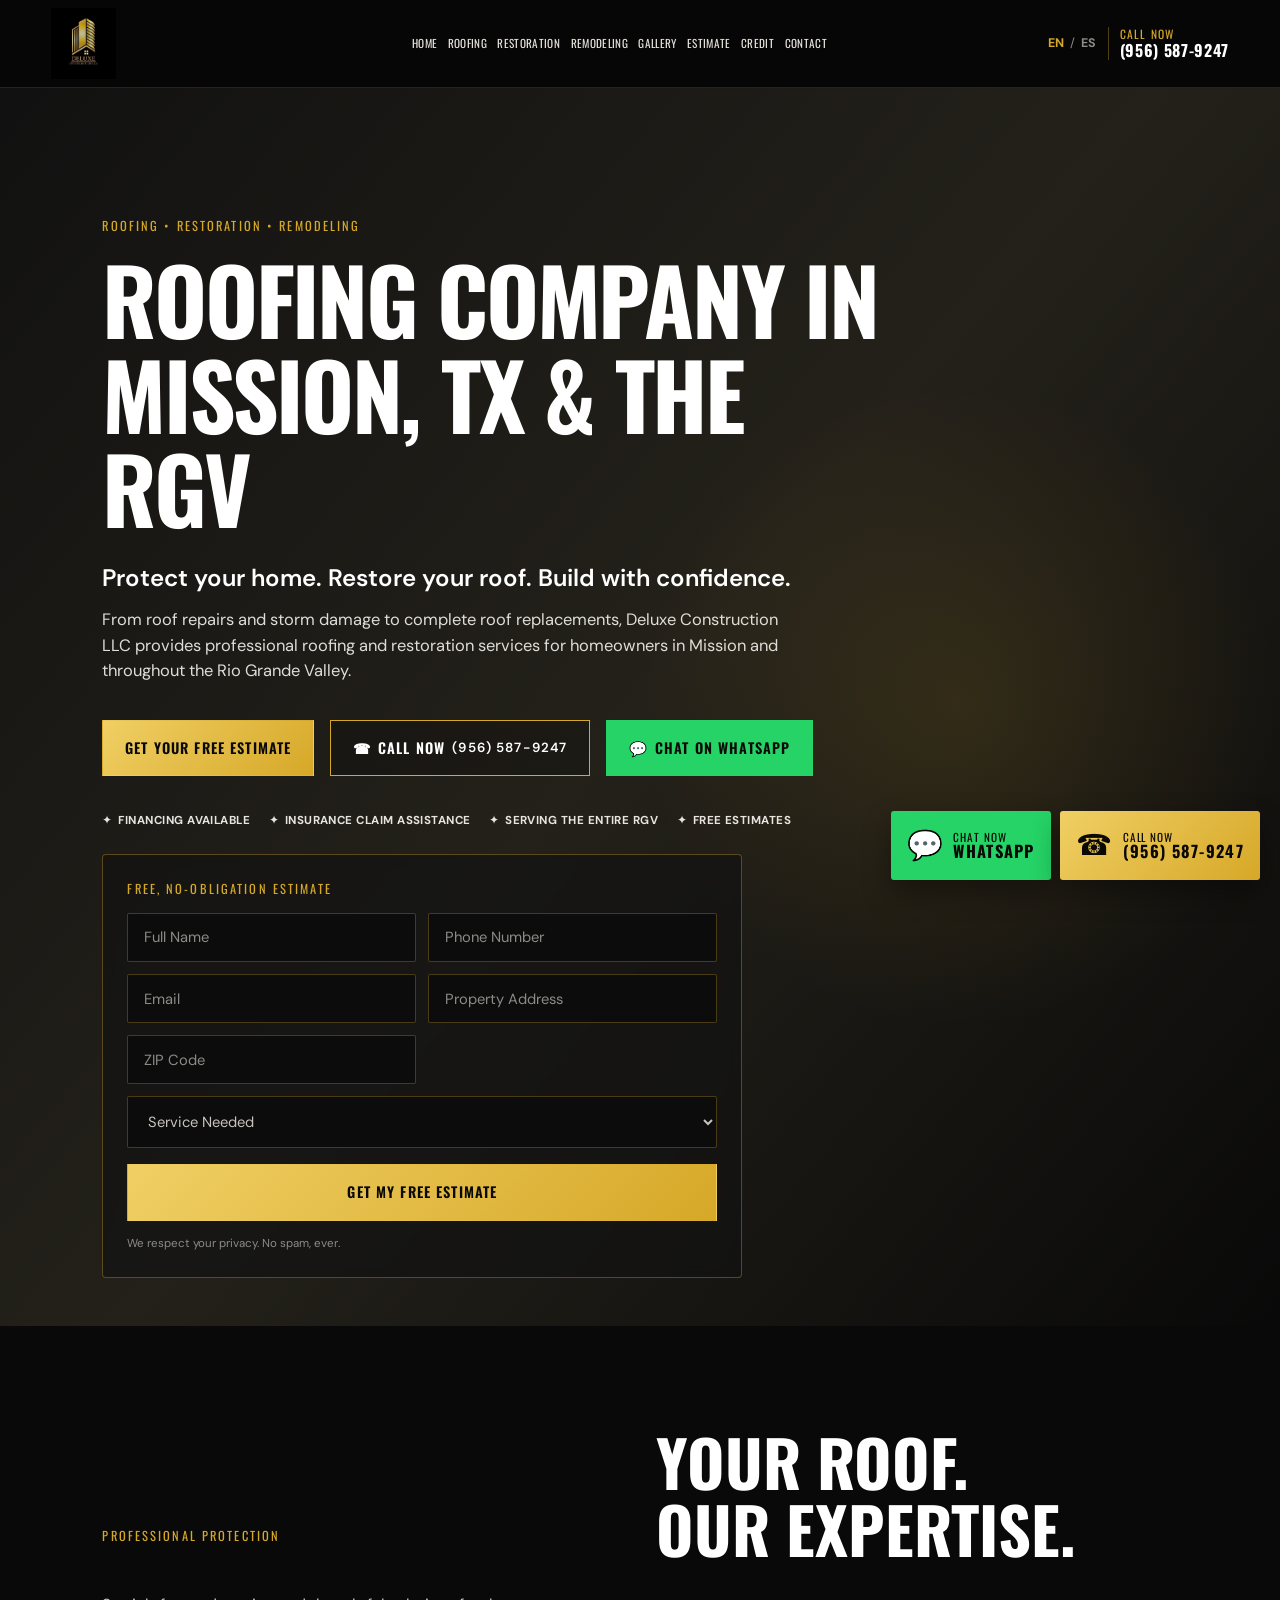
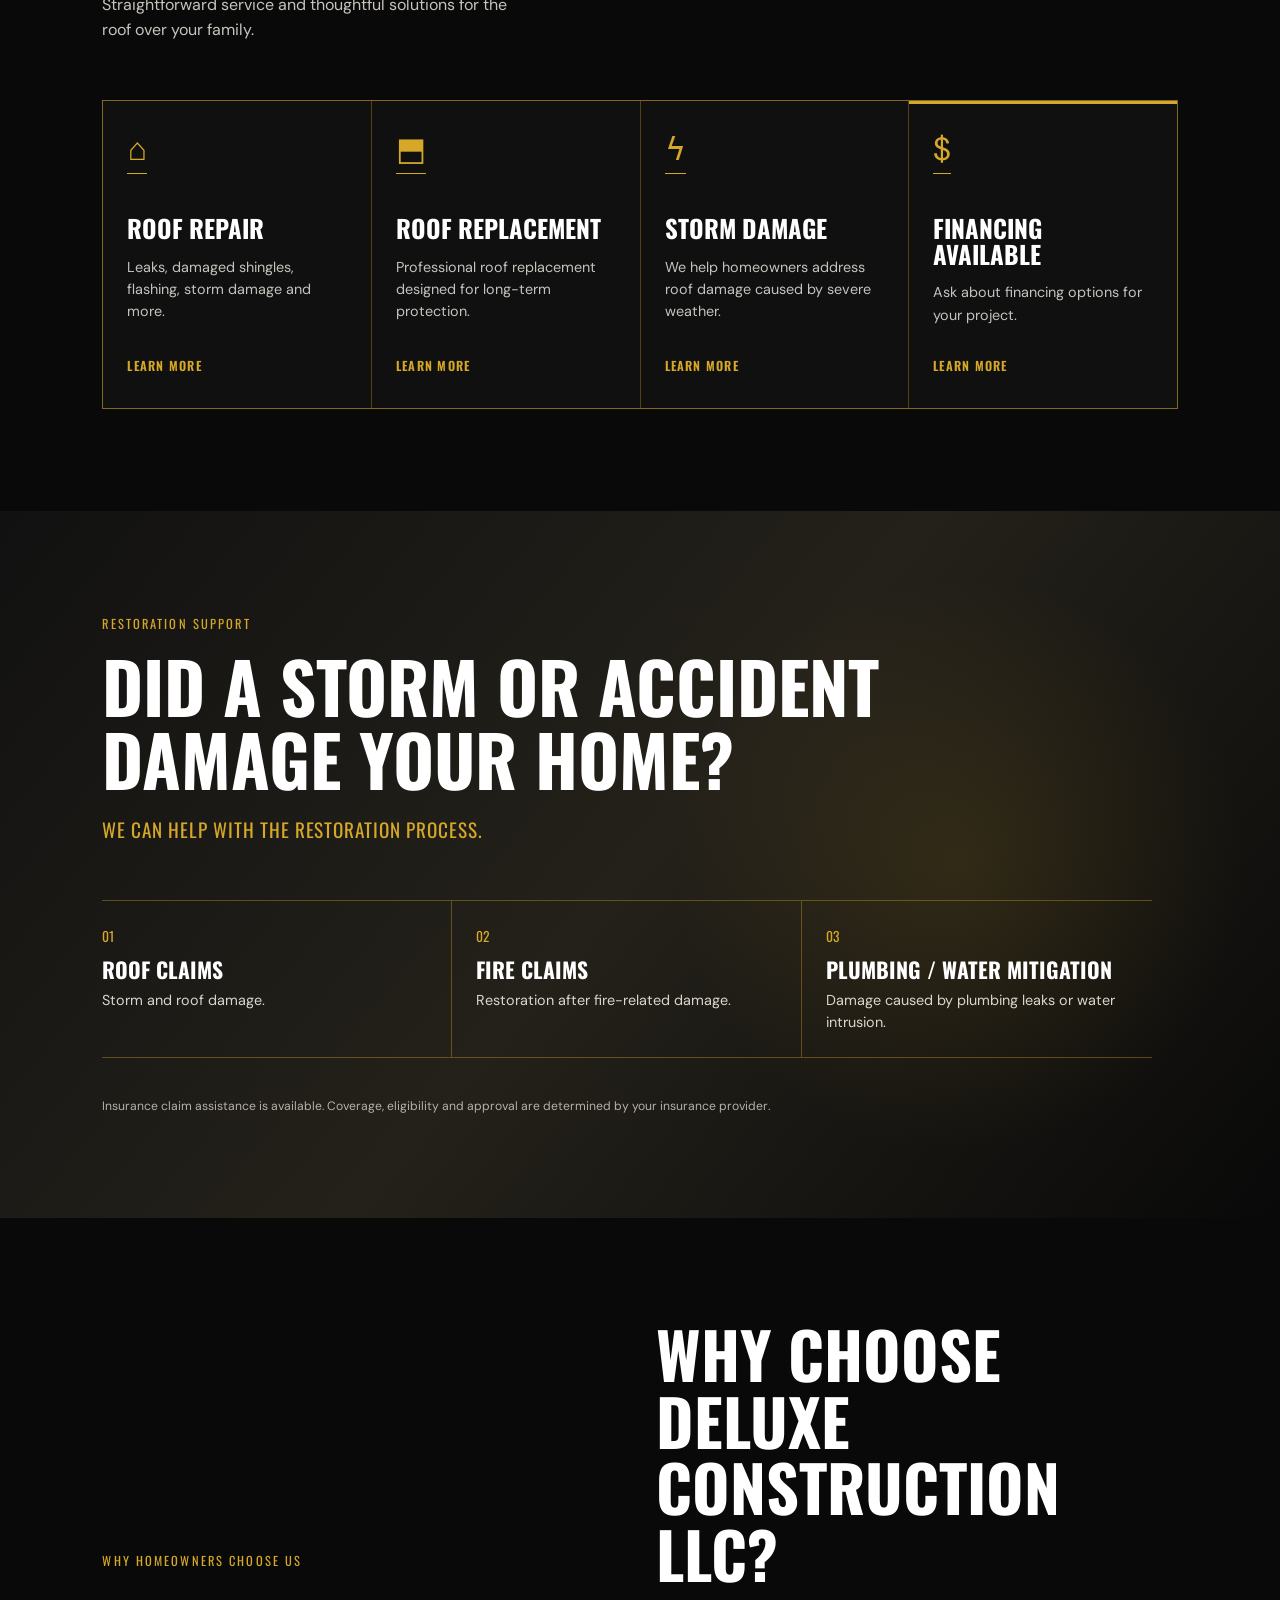
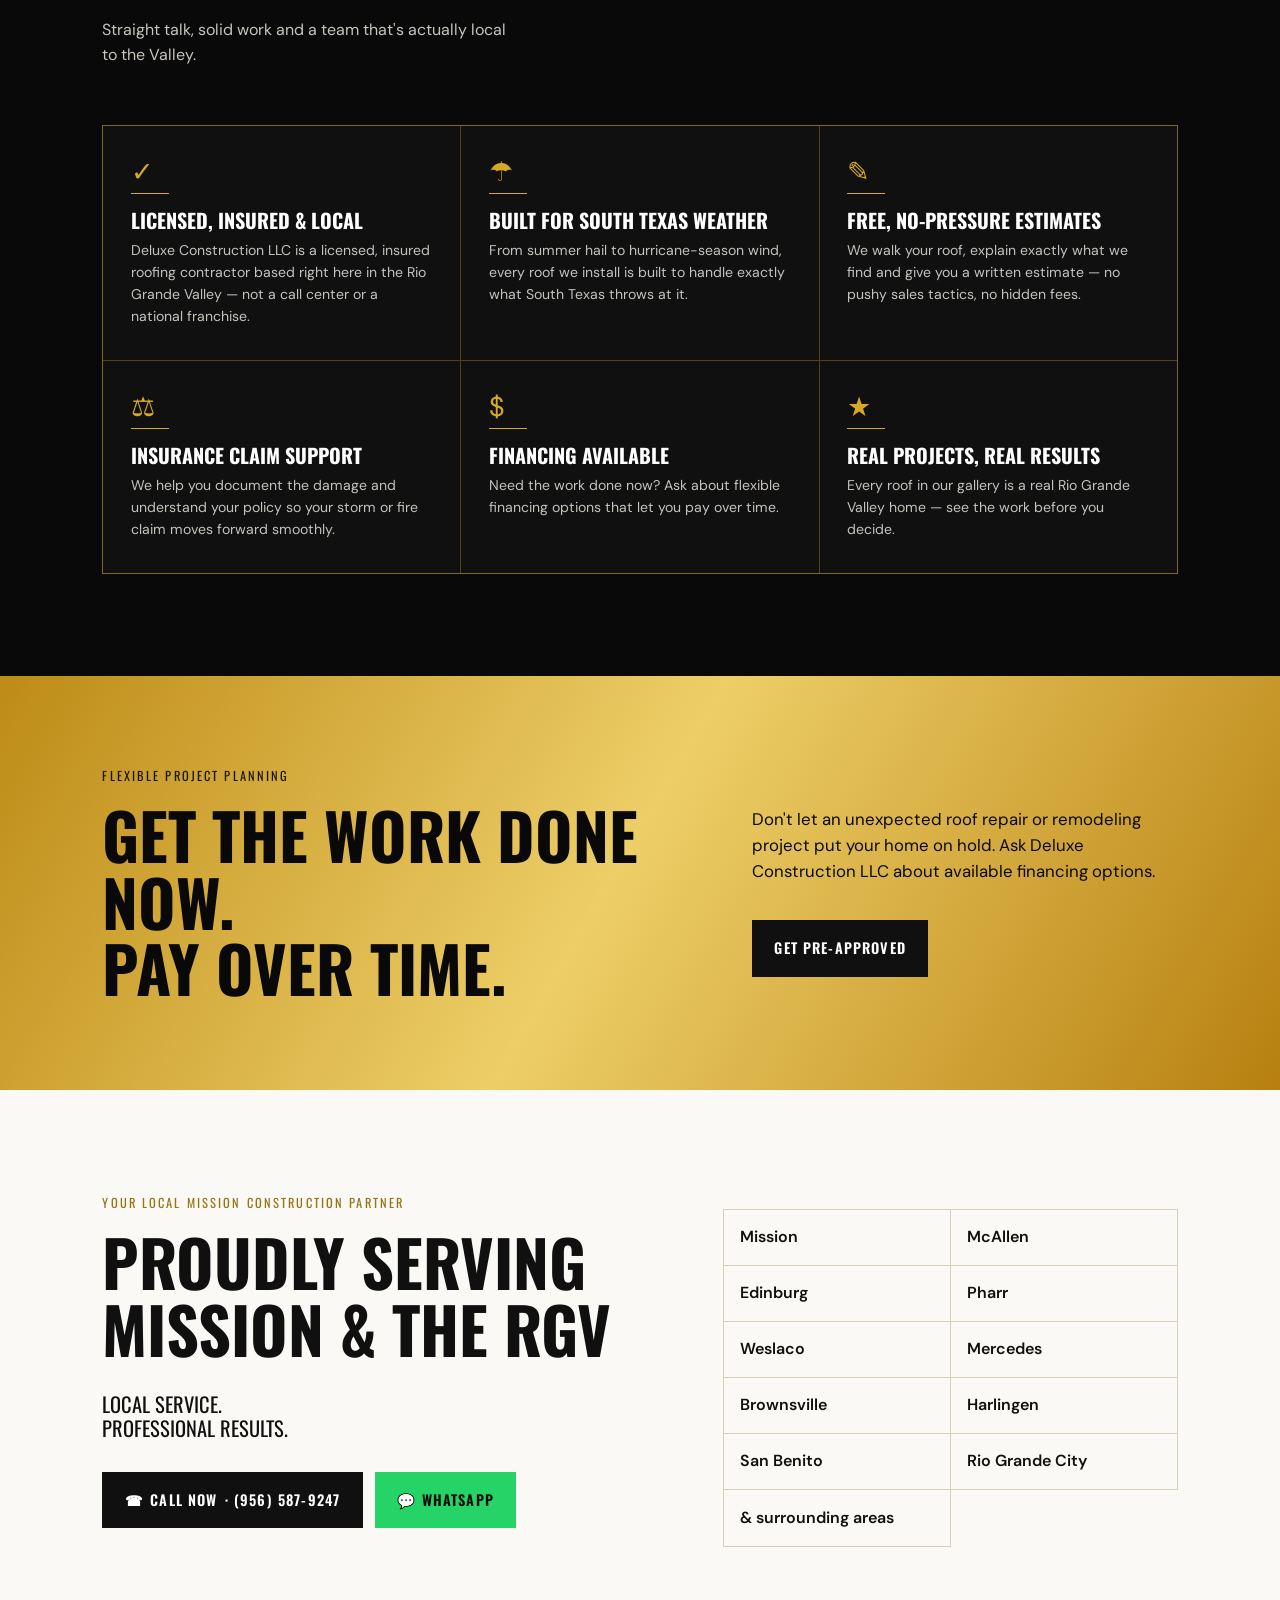
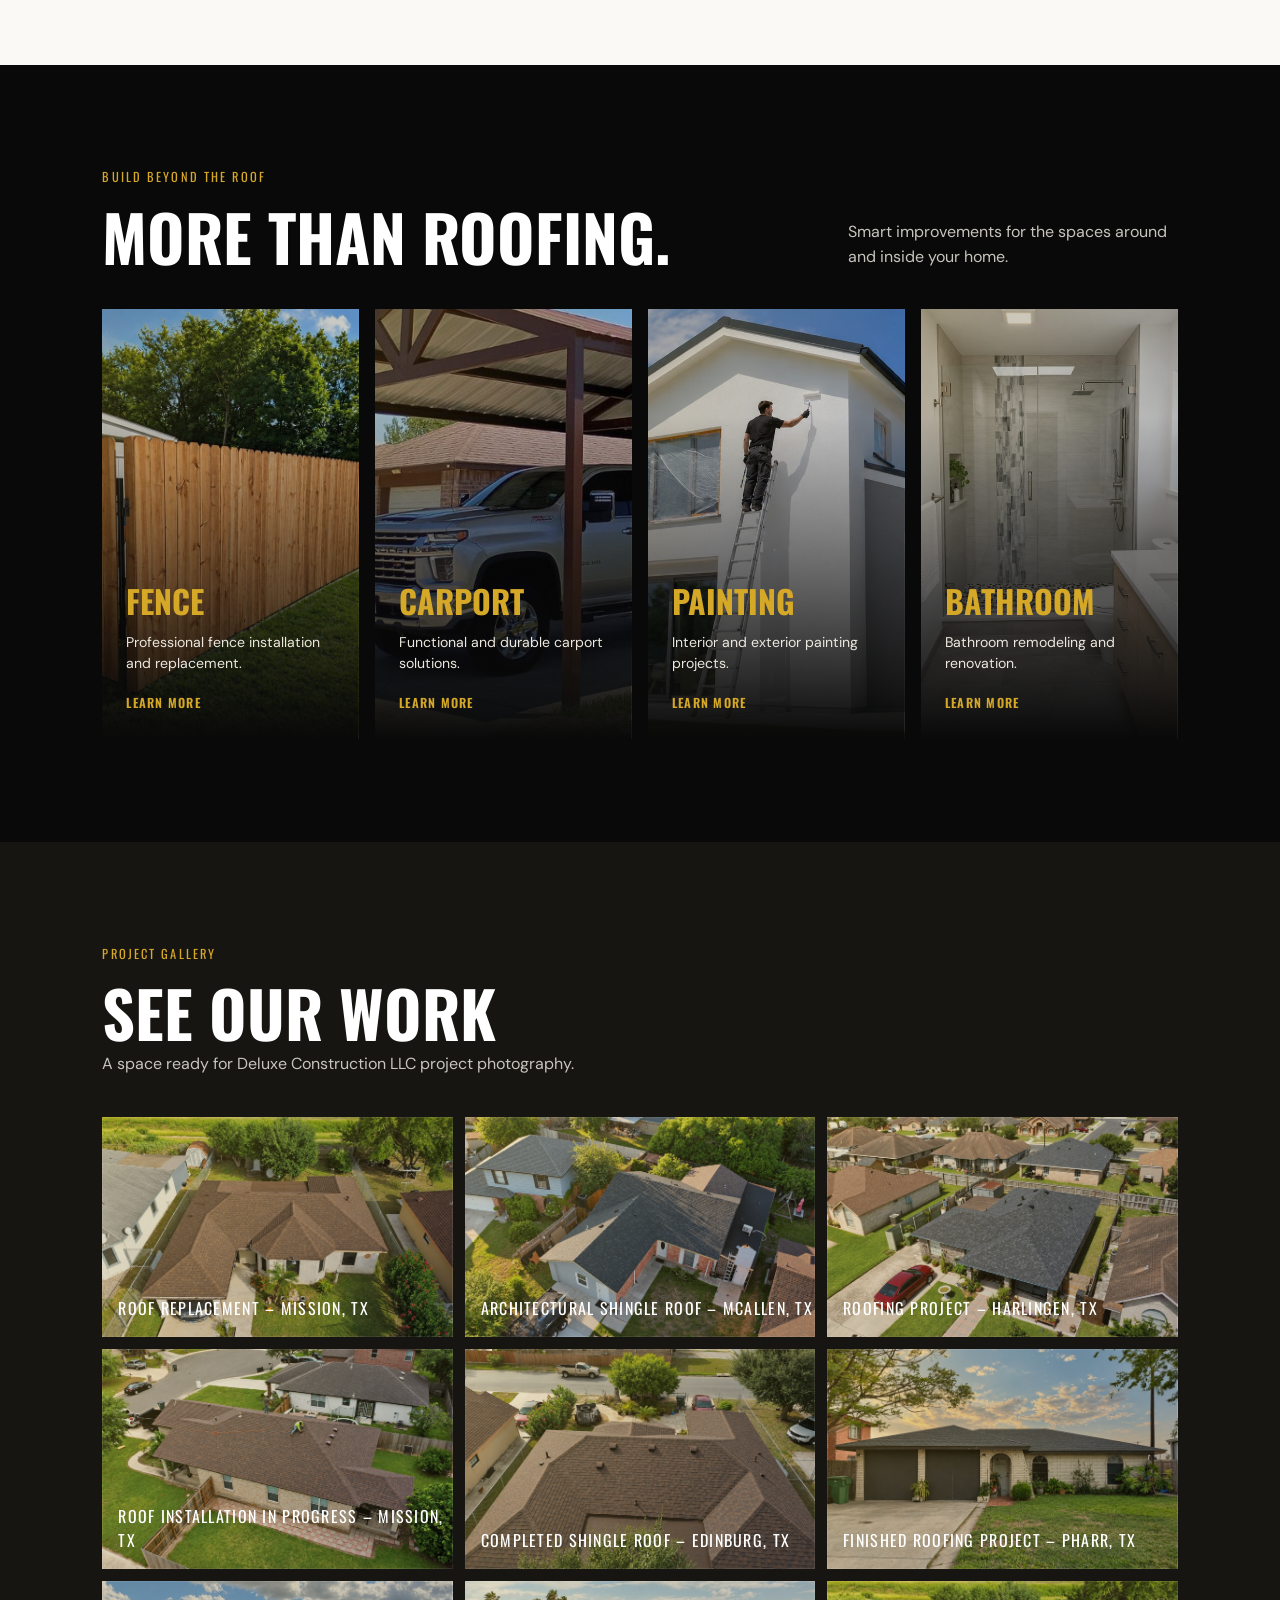
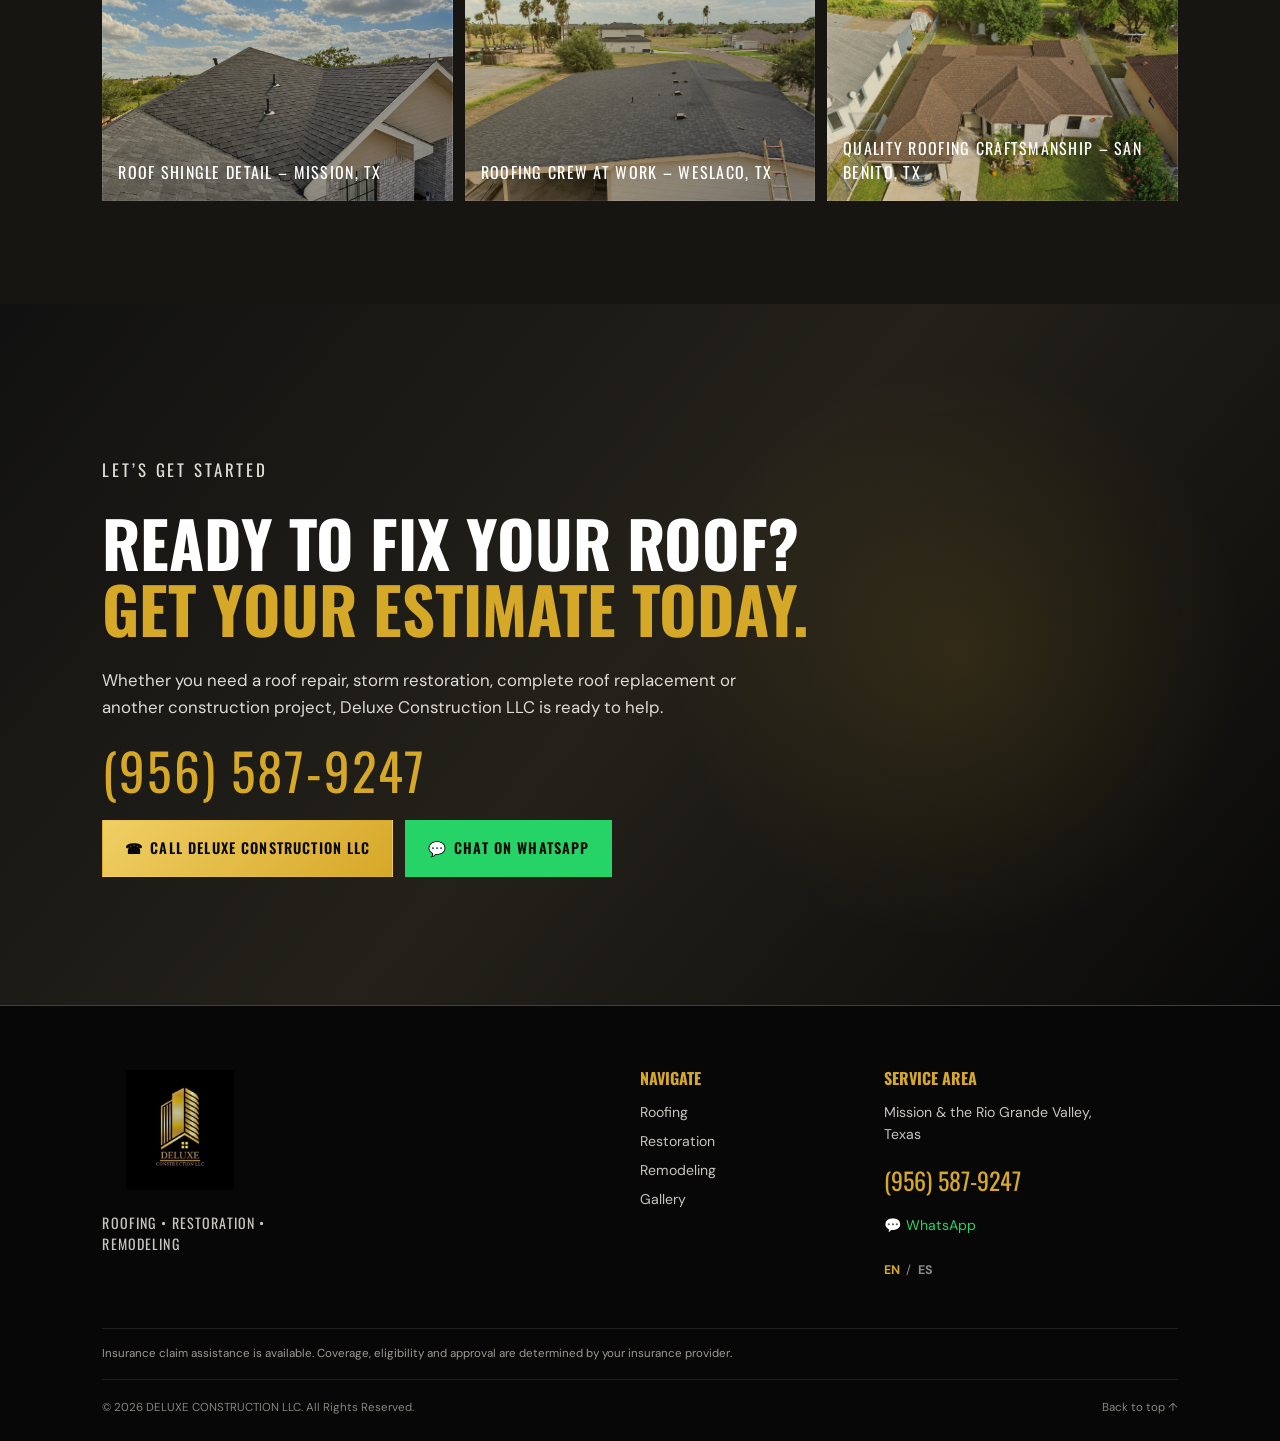
==== commit 4a9ab825: "Add files via upload final to upload" ====
--- a/index.html
+++ b/index.html
@@ -25,14 +25,14 @@
   <header class="site-header" id="top">
     <a href="#top" class="brand" aria-label="DELUXE CONSTRUCTION LLC home"><img src="images/deluxe-logo.jpeg" alt="Deluxe Construction LLC - Roofing Company in Mission, TX" /></a>
     <nav class="desktop-nav" aria-label="Primary navigation">
-      <a href="#top" data-i18n="navHome">Home</a><a href="#roofing" data-i18n="navRoofing">Roofing</a><a href="#restoration" data-i18n="navRestoration">Restoration</a><a href="#remodeling" data-i18n="navRemodeling">Remodeling</a><a href="#gallery" data-i18n="navGallery">Gallery</a><a href="credit/" data-i18n="navCredit">Credit</a><a href="#contact" data-i18n="navContact">Contact</a>
+      <a href="#top" data-i18n="navHome">Home</a><a href="#roofing" data-i18n="navRoofing">Roofing</a><a href="#restoration" data-i18n="navRestoration">Restoration</a><a href="#remodeling" data-i18n="navRemodeling">Remodeling</a><a href="#gallery" data-i18n="navGallery">Gallery</a><a href="estimate/" data-i18n="navEstimate">Estimate</a><a href="credit/" data-i18n="navCredit">Credit</a><a href="#contact" data-i18n="navContact">Contact</a>
     </nav>
     <div class="header-actions"><div class="language-switcher" aria-label="Language selector"><button data-lang="en">EN</button><span>/</span><button data-lang="es">ES</button></div><a class="header-call" href="tel:+19565879247"><span data-i18n="callNow">Call Now</span><strong>(956) 587-9247</strong></a></div>
     <button class="menu-toggle" aria-label="Open menu" aria-expanded="false"><span></span><span></span><span></span></button>
   </header>
-  <div class="mobile-menu" aria-hidden="true"><nav aria-label="Mobile navigation"><a href="#top" data-i18n="navHome">Home</a><a href="#roofing" data-i18n="navRoofing">Roofing</a><a href="#restoration" data-i18n="navRestoration">Restoration</a><a href="#remodeling" data-i18n="navRemodeling">Remodeling</a><a href="#gallery" data-i18n="navGallery">Gallery</a><a href="credit/" data-i18n="navCredit">Credit</a><a href="#contact" data-i18n="navContact">Contact</a></nav><div class="language-switcher"><button data-lang="en">EN</button><span>/</span><button data-lang="es">ES</button></div><div class="cta-pair"><a class="btn btn-gold" href="tel:+19565879247">☎ <span data-i18n="callNow">Call Now</span></a><a class="btn btn-whatsapp" data-whatsapp href="https://wa.me/19565879247" target="_blank" rel="noopener">💬 WhatsApp</a></div></div>
+  <div class="mobile-menu" aria-hidden="true"><nav aria-label="Mobile navigation"><a href="#top" data-i18n="navHome">Home</a><a href="#roofing" data-i18n="navRoofing">Roofing</a><a href="#restoration" data-i18n="navRestoration">Restoration</a><a href="#remodeling" data-i18n="navRemodeling">Remodeling</a><a href="#gallery" data-i18n="navGallery">Gallery</a><a href="estimate/" data-i18n="navEstimate">Estimate</a><a href="credit/" data-i18n="navCredit">Credit</a><a href="#contact" data-i18n="navContact">Contact</a></nav><div class="language-switcher"><button data-lang="en">EN</button><span>/</span><button data-lang="es">ES</button></div><div class="cta-pair"><a class="btn btn-gold" href="tel:+19565879247">☎ <span data-i18n="callNow">Call Now</span></a><a class="btn btn-whatsapp" data-whatsapp href="https://wa.me/19564657907" target="_blank" rel="noopener">💬 WhatsApp</a></div></div>
   <main id="main">
-    <section class="hero image-panel hero-image"><div class="hero-content"><p class="eyebrow" data-i18n="heroEyebrow">Roofing • Restoration • Remodeling</p><h1 data-i18n="heroTitle">Roofing Company in<br>Mission, TX &amp; the RGV</h1><p class="hero-tagline" data-i18n="heroTagline">Protect your home. Restore your roof. Build with confidence.</p><p class="hero-copy" data-i18n="heroCopy">From roof repairs and storm damage to complete roof replacements, Deluxe Construction LLC provides professional roofing and restoration services for homeowners throughout the Rio Grande Valley.</p><div class="hero-ctas"><a class="btn btn-gold" href="#contact" data-i18n="estimate">Get Your Free Estimate</a><a class="btn btn-outline" href="tel:+19565879247">☎ <span data-i18n="callNow">Call Now</span> <span class="phone">(956) 587-9247</span></a><a class="btn btn-whatsapp" id="whatsappBtn" data-whatsapp href="https://wa.me/19565879247" target="_blank" rel="noopener">💬 <span data-i18n="whatsappBtn">Chat on WhatsApp</span></a></div><div class="trust-row"><span>✦ <b data-i18n="trustFinance">Financing Available</b></span><span>✦ <b data-i18n="trustClaims">Insurance Claim Assistance</b></span><span>✦ <b data-i18n="trustRGV">Serving the Entire RGV</b></span><span>✦ <b data-i18n="trustEstimate">Free Estimates</b></span></div><form class="estimate-form" id="estimateForm"><p class="eyebrow" data-i18n="estimateFormKicker">Free, no-obligation estimate</p><div class="estimate-form-grid"><input type="text" name="name" autocomplete="name" data-i18n-placeholder="estimateFormName" placeholder="Full Name" required /><input type="tel" name="phone" autocomplete="tel" data-i18n-placeholder="estimateFormPhone" placeholder="Phone Number" required /><input type="email" name="email" autocomplete="email" data-i18n-placeholder="estimateFormEmail" placeholder="Email" required /><input type="text" name="zip" data-i18n-placeholder="estimateFormZip" placeholder="ZIP Code" pattern="[0-9]{5}" maxlength="5" required /><select name="service" class="span-2" required><option value="" data-i18n="estimateFormService" disabled selected>Service Needed</option><option value="Roof Repair" data-i18n="estimateFormServiceRepair">Roof Repair</option><option value="Roof Replacement" data-i18n="estimateFormServiceReplace">Roof Replacement</option><option value="Storm Damage" data-i18n="estimateFormServiceStorm">Storm Damage</option><option value="Other" data-i18n="estimateFormServiceOther">Other / Remodeling</option></select><button type="submit" class="btn btn-gold" data-i18n="estimateFormSubmit">Get My Free Estimate</button><input type="text" name="_gotcha" class="hp" tabindex="-1" autocomplete="off" aria-hidden="true" /></div><p class="form-status" id="estimateStatus" role="status" aria-live="polite"></p><p class="estimate-form-note" data-i18n="estimateFormNote">We respect your privacy. No spam, ever.</p></form></div></section>
+    <section class="hero image-panel hero-image"><div class="hero-content"><p class="eyebrow" data-i18n="heroEyebrow">Roofing • Restoration • Remodeling</p><h1 data-i18n="heroTitle">Roofing Company in<br>Mission, TX &amp; the RGV</h1><p class="hero-tagline" data-i18n="heroTagline">Protect your home. Restore your roof. Build with confidence.</p><p class="hero-copy" data-i18n="heroCopy">From roof repairs and storm damage to complete roof replacements, Deluxe Construction LLC provides professional roofing and restoration services for homeowners throughout the Rio Grande Valley.</p><div class="hero-ctas"><a class="btn btn-gold" href="estimate/" data-i18n="estimate">Get Your Free Estimate</a><a class="btn btn-outline" href="tel:+19565879247">☎ <span data-i18n="callNow">Call Now</span> <span class="phone">(956) 587-9247</span></a><a class="btn btn-whatsapp" id="whatsappBtn" data-whatsapp href="https://wa.me/19564657907" target="_blank" rel="noopener">💬 <span data-i18n="whatsappBtn">Chat on WhatsApp</span></a></div><div class="trust-row"><span>✦ <b data-i18n="trustFinance">Financing Available</b></span><span>✦ <b data-i18n="trustClaims">Insurance Claim Assistance</b></span><span>✦ <b data-i18n="trustRGV">Serving the Entire RGV</b></span><span>✦ <b data-i18n="trustEstimate">Free Estimates</b></span></div><form class="estimate-form" id="estimateForm"><p class="eyebrow" data-i18n="estimateFormKicker">Free, no-obligation estimate</p><div class="estimate-form-grid"><input type="text" name="name" autocomplete="name" data-i18n-placeholder="estimateFormName" placeholder="Full Name" required /><input type="tel" name="phone" autocomplete="tel" data-i18n-placeholder="estimateFormPhone" placeholder="Phone Number" required /><input type="email" name="email" autocomplete="email" data-i18n-placeholder="estimateFormEmail" placeholder="Email" required /><input type="text" name="address" class="span-2" autocomplete="street-address" data-i18n-placeholder="estimateFormAddress" placeholder="Property Address" required /><input type="text" name="zip" data-i18n-placeholder="estimateFormZip" placeholder="ZIP Code" pattern="[0-9]{5}" maxlength="5" required /><select name="service" class="span-2" required><option value="" data-i18n="estimateFormService" disabled selected>Service Needed</option><option value="Roof Repair" data-i18n="estimateFormServiceRepair">Roof Repair</option><option value="Roof Replacement" data-i18n="estimateFormServiceReplace">Roof Replacement</option><option value="Storm Damage" data-i18n="estimateFormServiceStorm">Storm Damage</option><option value="Other" data-i18n="estimateFormServiceOther">Other / Remodeling</option></select><button type="submit" class="btn btn-gold" data-i18n="estimateFormSubmit">Get My Free Estimate</button><input type="text" name="_gotcha" class="hp" tabindex="-1" autocomplete="off" aria-hidden="true" /></div><p class="form-status" id="estimateStatus" role="status" aria-live="polite"></p><p class="estimate-form-note" data-i18n="estimateFormNote">We respect your privacy. No spam, ever.</p></form></div></section>
 
     <section id="roofing" class="section section-dark"><div class="section-intro"><p class="eyebrow" data-i18n="roofingKicker">Professional protection</p><h2 data-i18n="roofingTitle">Your Roof.<br>Our Expertise.</h2><p data-i18n="roofingCopy">Straightforward service and thoughtful solutions for the roof over your family.</p></div><div class="service-grid">
       <article class="service-card"><div class="service-icon">⌂</div><h3 data-i18n="repairTitle">Roof Repair</h3><p data-i18n="repairText">Leaks, damaged shingles, flashing, storm damage and more.</p><a href="roof-repair-mission-tx/" data-i18n="learnMore">Learn More</a></article>
@@ -55,16 +55,16 @@
     <section id="financing" class="financing"><div><p class="eyebrow" data-i18n="financingKicker">Flexible project planning</p><h2 data-i18n="financingTitle">Get the Work Done Now.<br>Pay Over Time.</h2></div><div><p data-i18n="financingText">Don't let an unexpected roof repair or remodeling project put your home on hold. Ask Deluxe Construction LLC about available financing options.</p><a class="btn btn-gold" href="credit/" data-i18n="askFinance">Get Pre-Approved</a></div></section>
 
 
-    <section class="section areas"><div><p class="eyebrow" data-i18n="areasKicker">Your local Mission construction partner</p><h2 data-i18n="areasTitle">Proudly Serving<br>Mission &amp; the RGV</h2><p class="areas-strong" data-i18n="areasStrong">Local Service.<br>Professional Results.</p><div class="cta-pair"><a class="btn btn-black" href="tel:+19565879247">☎ <span data-i18n="callNow">Call Now</span> · (956) 587-9247</a><a class="btn btn-whatsapp" data-whatsapp href="https://wa.me/19565879247" target="_blank" rel="noopener">💬 WhatsApp</a></div></div><ul class="city-list"><li>Mission</li><li>McAllen</li><li>Edinburg</li><li>Pharr</li><li>Weslaco</li><li>Mercedes</li><li>Brownsville</li><li>Harlingen</li><li>San Benito</li><li>Rio Grande City</li><li data-i18n="surrounding">&amp; surrounding areas</li></ul></section>
+    <section class="section areas"><div><p class="eyebrow" data-i18n="areasKicker">Your local Mission construction partner</p><h2 data-i18n="areasTitle">Proudly Serving<br>Mission &amp; the RGV</h2><p class="areas-strong" data-i18n="areasStrong">Local Service.<br>Professional Results.</p><div class="cta-pair"><a class="btn btn-black" href="tel:+19565879247">☎ <span data-i18n="callNow">Call Now</span> · (956) 587-9247</a><a class="btn btn-whatsapp" data-whatsapp href="https://wa.me/19564657907" target="_blank" rel="noopener">💬 WhatsApp</a></div></div><ul class="city-list"><li>Mission</li><li>McAllen</li><li>Edinburg</li><li>Pharr</li><li>Weslaco</li><li>Mercedes</li><li>Brownsville</li><li>Harlingen</li><li>San Benito</li><li>Rio Grande City</li><li data-i18n="surrounding">&amp; surrounding areas</li></ul></section>
 
     <section id="remodeling" class="section section-dark"><div class="section-title-line"><div><p class="eyebrow" data-i18n="moreKicker">Build beyond the roof</p><h2 data-i18n="moreTitle">More Than Roofing.</h2></div><p data-i18n="moreCopy">Smart improvements for the spaces around and inside your home.</p></div><div class="other-grid"><article class="visual-card fence"><div><h3 data-i18n="fence">Fence</h3><p data-i18n="fenceText">Professional fence installation and replacement.</p><a href="#contact" data-i18n="learnMore">Learn More</a></div></article><article class="visual-card carport"><div><h3 data-i18n="carport">Carport</h3><p data-i18n="carportText">Functional and durable carport solutions.</p><a href="#contact" data-i18n="learnMore">Learn More</a></div></article><article class="visual-card painting"><div><h3 data-i18n="painting">Painting</h3><p data-i18n="paintingText">Interior and exterior painting projects.</p><a href="#contact" data-i18n="learnMore">Learn More</a></div></article><article class="visual-card bathroom"><div><h3 data-i18n="bathroom">Bathroom</h3><p data-i18n="bathroomText">Bathroom remodeling and renovation.</p><a href="#contact" data-i18n="learnMore">Learn More</a></div></article></div></section>
 
     <section id="gallery" class="section gallery-section"><p class="eyebrow" data-i18n="galleryKicker">Project gallery</p><h2 data-i18n="galleryTitle">See Our Work</h2><p class="gallery-note" data-i18n="galleryNote">A space ready for Deluxe Construction LLC project photography.</p><div class="gallery-grid" id="galleryGrid"></div></section>
 
-    <section id="contact" class="final-cta image-panel final-image"><div><p class="eyebrow" data-i18n="finalKicker">Let’s get started</p><h2 data-i18n="finalTitle">Ready to Fix Your Roof?<br><em>Get Your Estimate Today.</em></h2><p data-i18n="finalText">Whether you need a roof repair, storm restoration, complete roof replacement or another construction project, Deluxe Construction LLC is ready to help.</p><a class="final-phone" href="tel:+19565879247">(956) 587-9247</a><div class="cta-pair"><a class="btn btn-gold" href="tel:+19565879247">☎ <span data-i18n="callDeluxe">Call Deluxe Construction LLC</span></a><a class="btn btn-whatsapp" data-whatsapp href="https://wa.me/19565879247" target="_blank" rel="noopener">💬 <span data-i18n="whatsappBtn">Chat on WhatsApp</span></a></div></div></section>
+    <section id="contact" class="final-cta image-panel final-image"><div><p class="eyebrow" data-i18n="finalKicker">Let’s get started</p><h2 data-i18n="finalTitle">Ready to Fix Your Roof?<br><em>Get Your Estimate Today.</em></h2><p data-i18n="finalText">Whether you need a roof repair, storm restoration, complete roof replacement or another construction project, Deluxe Construction LLC is ready to help.</p><a class="final-phone" href="tel:+19565879247">(956) 587-9247</a><div class="cta-pair"><a class="btn btn-gold" href="tel:+19565879247">☎ <span data-i18n="callDeluxe">Call Deluxe Construction LLC</span></a><a class="btn btn-whatsapp" data-whatsapp href="https://wa.me/19564657907" target="_blank" rel="noopener">💬 <span data-i18n="whatsappBtn">Chat on WhatsApp</span></a></div></div></section>
   </main>
-  <footer class="footer"><div class="footer-main"><div><img class="footer-logo" src="images/deluxe-logo.jpeg" alt="Deluxe Construction LLC - Roofing Company in Mission, TX" /><p class="footer-tag" data-i18n="footerTag">Roofing • Restoration • Remodeling</p></div><div><h3 data-i18n="footerNavigate">Navigate</h3><a href="#roofing" data-i18n="navRoofing">Roofing</a><a href="#restoration" data-i18n="navRestoration">Restoration</a><a href="#remodeling" data-i18n="navRemodeling">Remodeling</a><a href="#gallery" data-i18n="navGallery">Gallery</a></div><div><h3 data-i18n="footerService">Service Area</h3><p data-i18n="footerArea">Mission &amp; the Rio Grande Valley, Texas</p><a class="footer-phone" href="tel:+19565879247">(956) 587-9247</a><a data-whatsapp href="https://wa.me/19565879247" target="_blank" rel="noopener">💬 WhatsApp</a><div class="language-switcher footer-language"><button data-lang="en">EN</button><span>/</span><button data-lang="es">ES</button></div></div></div><p class="footer-disclaimer" data-i18n="disclaimer">Insurance claim assistance is available. Coverage, eligibility and approval are determined by your insurance provider.</p><div class="footer-bottom"><span>© 2026 DELUXE CONSTRUCTION LLC. <span data-i18n="rights">All Rights Reserved.</span></span><a href="#top" data-i18n="backTop">Back to top ↑</a></div></footer>
-  <div class="floating-actions"><a class="floating-wa" data-whatsapp href="https://wa.me/19565879247" target="_blank" rel="noopener" aria-label="WhatsApp DELUXE CONSTRUCTION LLC"><span class="call-icon">💬</span><span><small data-i18n="chatNow">Chat Now</small><strong>WhatsApp</strong></span></a><a class="floating-call" href="tel:+19565879247" aria-label="Call DELUXE CONSTRUCTION LLC at (956) 587-9247"><span class="call-icon">☎</span><span><small data-i18n="callNow">Call Now</small><strong>(956) 587-9247</strong></span></a></div>
+  <footer class="footer"><div class="footer-main"><div><img class="footer-logo" src="images/deluxe-logo.jpeg" alt="Deluxe Construction LLC - Roofing Company in Mission, TX" /><p class="footer-tag" data-i18n="footerTag">Roofing • Restoration • Remodeling</p></div><div><h3 data-i18n="footerNavigate">Navigate</h3><a href="#roofing" data-i18n="navRoofing">Roofing</a><a href="#restoration" data-i18n="navRestoration">Restoration</a><a href="#remodeling" data-i18n="navRemodeling">Remodeling</a><a href="#gallery" data-i18n="navGallery">Gallery</a></div><div><h3 data-i18n="footerService">Service Area</h3><p data-i18n="footerArea">Mission &amp; the Rio Grande Valley, Texas</p><a class="footer-phone" href="tel:+19565879247">(956) 587-9247</a><a data-whatsapp href="https://wa.me/19564657907" target="_blank" rel="noopener">💬 WhatsApp</a><div class="language-switcher footer-language"><button data-lang="en">EN</button><span>/</span><button data-lang="es">ES</button></div></div></div><p class="footer-disclaimer" data-i18n="disclaimer">Insurance claim assistance is available. Coverage, eligibility and approval are determined by your insurance provider.</p><div class="footer-bottom"><span>© 2026 DELUXE CONSTRUCTION LLC. <span data-i18n="rights">All Rights Reserved.</span></span><a href="#top" data-i18n="backTop">Back to top ↑</a></div></footer>
+  <div class="floating-actions"><a class="floating-wa" data-whatsapp href="https://wa.me/19564657907" target="_blank" rel="noopener" aria-label="WhatsApp DELUXE CONSTRUCTION LLC"><span class="call-icon">💬</span><span><small data-i18n="chatNow">Chat Now</small><strong>WhatsApp</strong></span></a><a class="floating-call" href="tel:+19565879247" aria-label="Call DELUXE CONSTRUCTION LLC at (956) 587-9247"><span class="call-icon">☎</span><span><small data-i18n="callNow">Call Now</small><strong>(956) 587-9247</strong></span></a></div>
   <dialog class="lightbox"><button aria-label="Close gallery image">×</button><div class="lightbox-art"></div><p></p></dialog>
   <script src="script.js"></script>
 </body>
--- a/styles.css
+++ b/styles.css
@@ -33,10 +33,11 @@
 .field{display:flex;flex-direction:column;gap:.4rem;min-width:0}
 .field.full{grid-column:1/-1}
 .field>span,.radio-group legend{font-family:Oswald,sans-serif;font-size:.74rem;letter-spacing:.08em;text-transform:uppercase;color:var(--muted);padding:0}
-.field input:not([type=radio]),.field select{width:100%;padding:.85rem 1rem;background:#0c0c0c;border:1px solid rgba(214,168,40,.3);color:#fff;font-family:"DM Sans",sans-serif;font-size:.92rem;border-radius:2px}
+.field input:not([type=radio]),.field select,.field textarea{width:100%;padding:.85rem 1rem;background:#0c0c0c;border:1px solid rgba(214,168,40,.3);color:#fff;font-family:"DM Sans",sans-serif;font-size:.92rem;border-radius:2px}
+.field textarea{resize:vertical;min-height:130px;font-family:"DM Sans",sans-serif}
 .field input::placeholder{color:#6f6d69}
 .field select option{background:#0c0c0c}
-.field input:focus,.field select:focus{outline:2px solid var(--gold);outline-offset:1px}
+.field input:focus,.field select:focus,.field textarea:focus{outline:2px solid var(--gold);outline-offset:1px}
 .radio-group{border:0;margin:0;padding:0}
 .radio-row{display:flex;gap:2rem;margin-top:.5rem}
 .radio-row label{display:flex;gap:.5rem;align-items:center;cursor:pointer}
@@ -67,11 +68,11 @@
 
 /* ===== Encabezado: cabe con 7 enlaces en pantallas medianas ===== */
 .header-call{white-space:nowrap}
-@media(min-width:901px) and (max-width:1200px){
-  .site-header{gap:1rem}
-  .desktop-nav{gap:.8rem;font-size:.74rem;letter-spacing:.04em}
-  .header-actions{gap:.8rem}
-  .header-call{padding-left:.8rem}
+@media(min-width:901px) and (max-width:1360px){
+  .site-header{gap:.7rem}
+  .desktop-nav{gap:.65rem;font-size:.7rem;letter-spacing:.03em}
+  .header-actions{gap:.7rem}
+  .header-call{padding-left:.7rem}
 }
 
 /* ===== Corrección: la cuadrícula "Why Choose" no colapsaba en tablet/móvil ===== */
